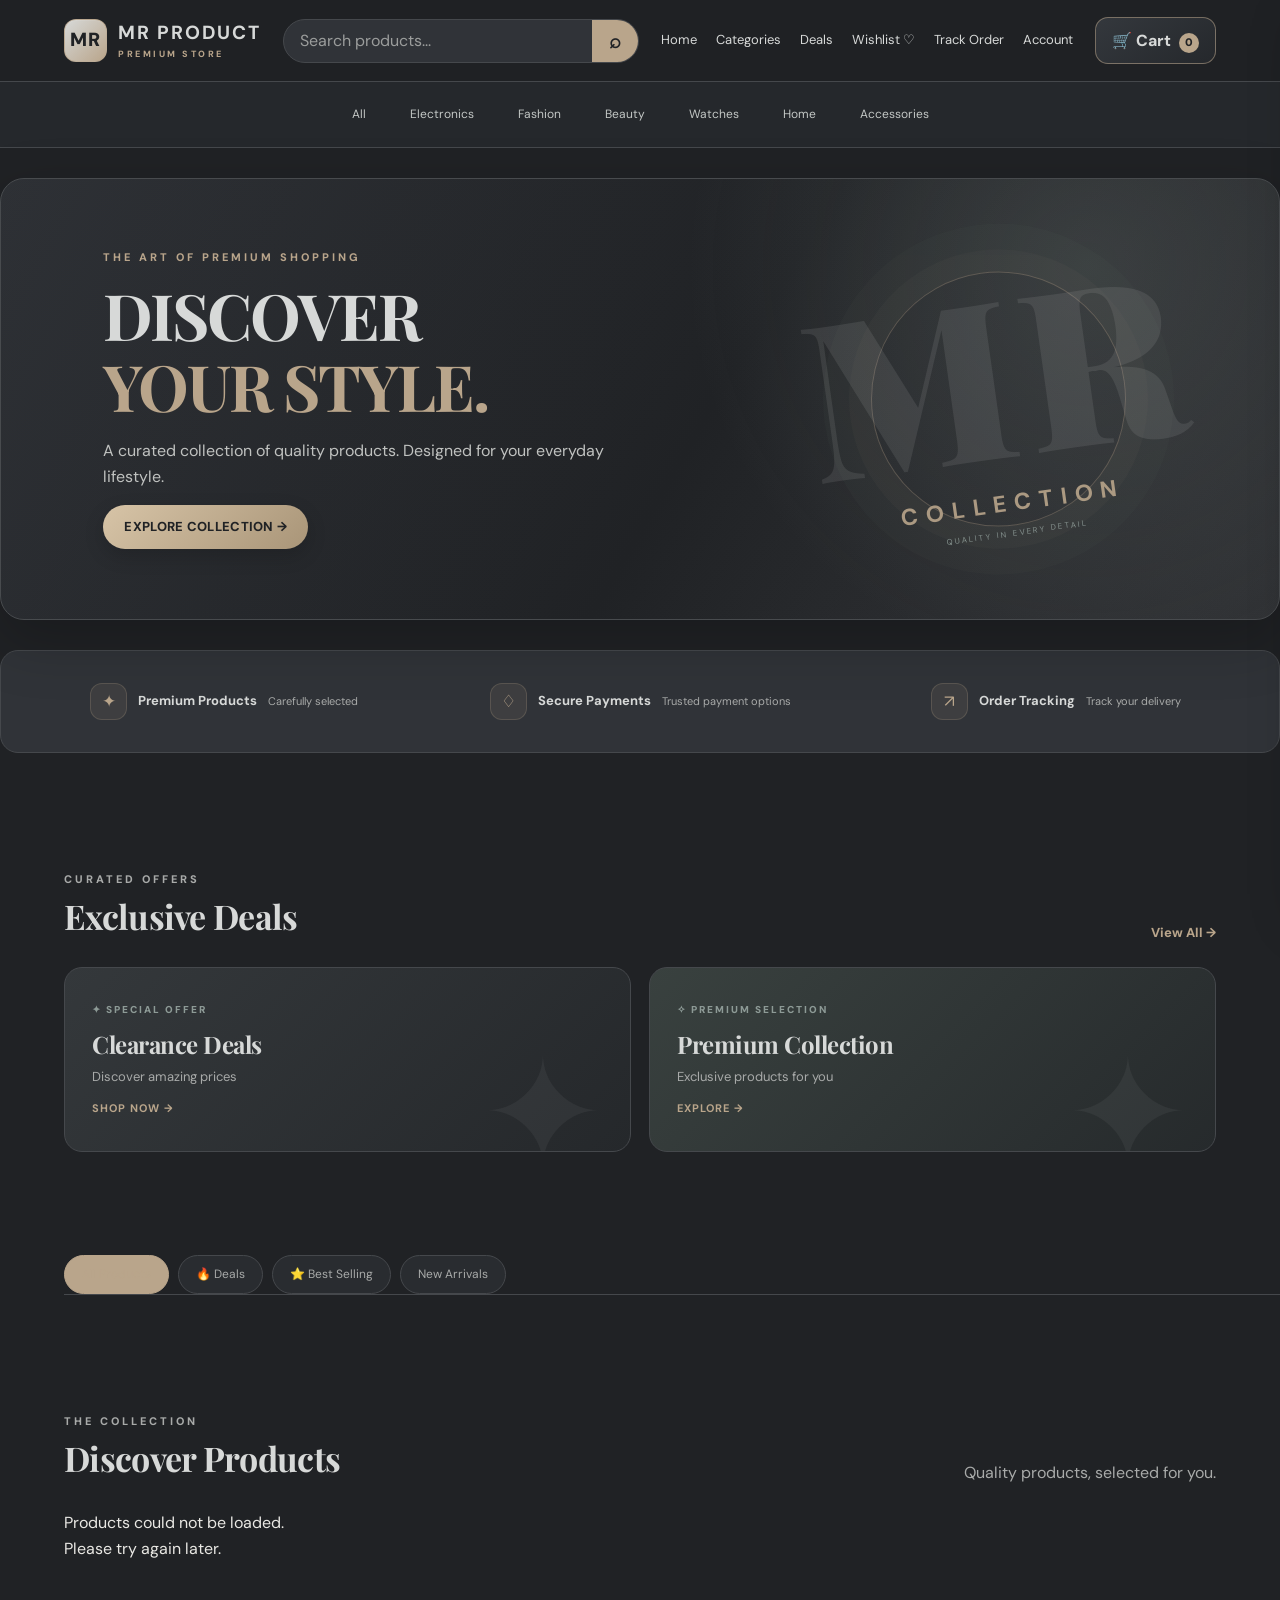
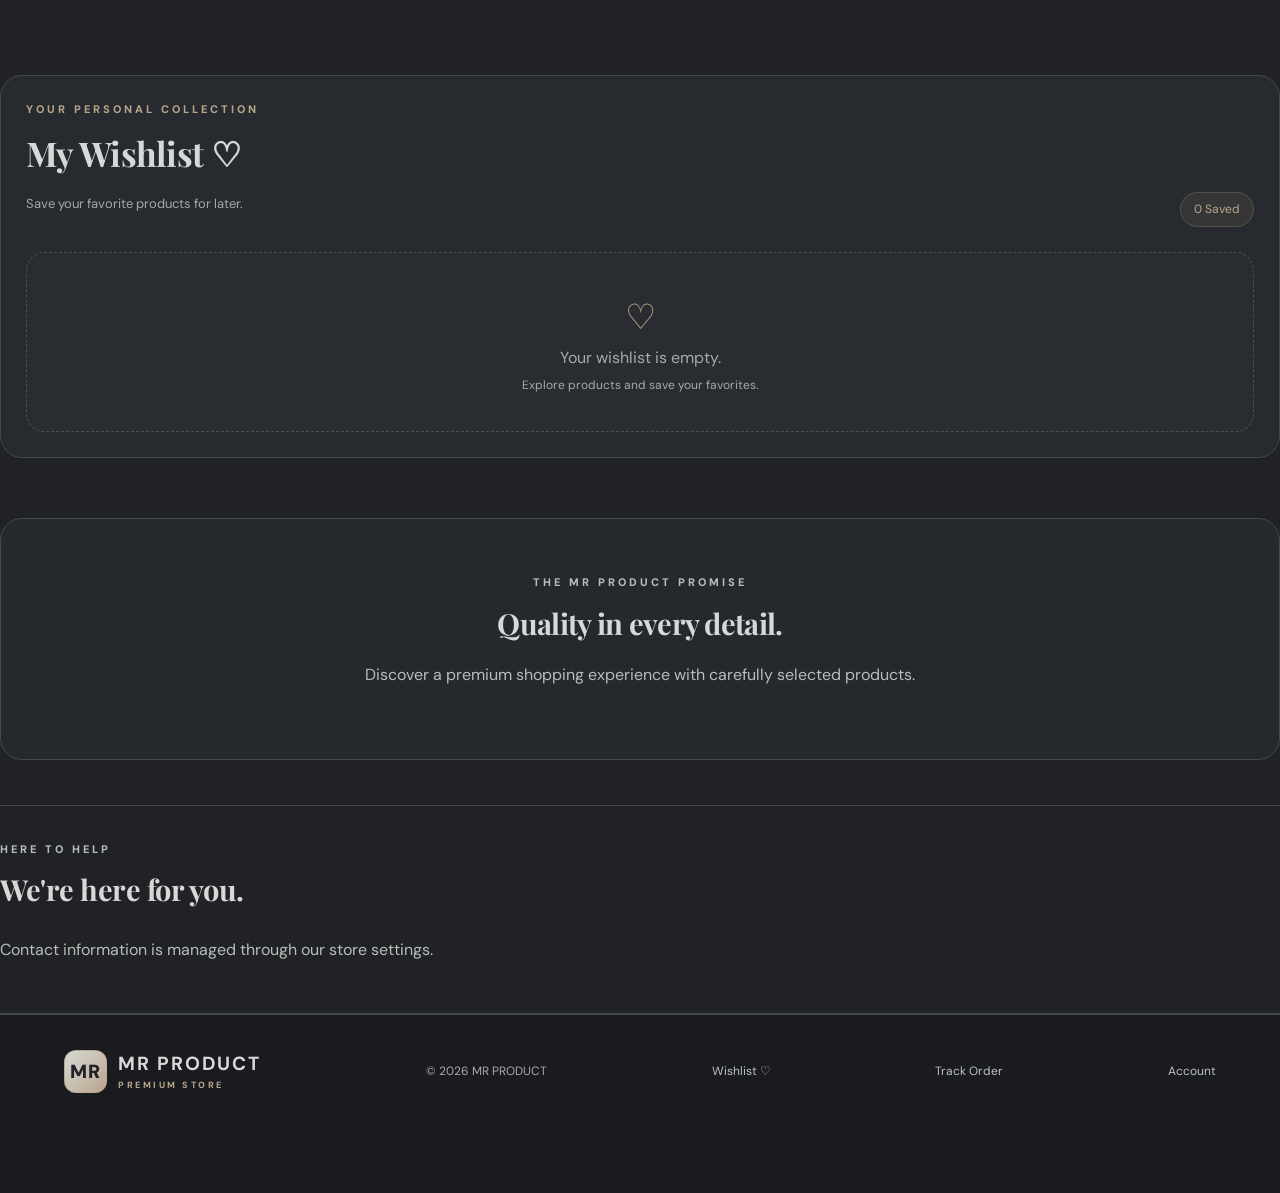
==== index.html @ ec43955d "Update HTML structure and content for index.html" ====
<!DOCTYPE html>
<html lang="en">

<head>
  <meta charset="UTF-8">
  <meta name="viewport" content="width=device-width, initial-scale=1">

  <meta name="theme-color" content="#202225">
  <meta name="description" content="MR PRODUCT — Discover premium fashion, beauty, electronics, watches and lifestyle products.">

  <title>MR PRODUCT — Premium Shopping</title>

  <link rel="preconnect" href="https://fonts.googleapis.com">
  <link rel="preconnect" href="https://fonts.gstatic.com" crossorigin>

  <link href="https://fonts.googleapis.com/css2?family=DM+Sans:wght@400;500;600;700;800&family=Playfair+Display:wght@500;600;700&display=swap" rel="stylesheet">

  <link rel="stylesheet" href="styles.css">

  <style>
    :root {
      --bg: #202225;
      --panel: #303338;
      --panel-2: #272a2e;
      --gold: #b9a58b;
      --primary-color: #b9a58b;
      --cream: #e9e8e4;
      --muted: #a8aaa9;
      --line: #45484c;

      --graphite-silver: #d7d9d8;
      --smoky-sage: #8d9a96;
      --luxury-radius: 18px;
    }

    body {
      background: var(--bg);
      color: var(--cream);
      font-family: "DM Sans", sans-serif;
    }

    h1, h2, h3 {
      letter-spacing: -0.5px;
    }

    .topbar {
      background: rgba(32, 34, 37, 0.96);
      border-bottom: 1px solid var(--line);
      backdrop-filter: blur(16px);
    }

    .brand-mark {
      background: linear-gradient(135deg, #d7d9d8, #b9a58b);
      color: #202225;
      border-radius: 12px;
      font-weight: 900;
    }

    .brand b {
      color: var(--graphite-silver);
      letter-spacing: 2px;
    }

    .brand small {
      color: var(--gold);
      letter-spacing: 2.5px;
    }

    .header-search {
      border: 1px solid var(--line);
      background: var(--panel);
      border-radius: 30px;
      overflow: hidden;
    }

    .header-search input {
      color: var(--cream);
    }

    .header-search input::placeholder {
      color: #9b9d9c;
    }

    .header-search button {
      color: var(--bg);
      background: var(--gold);
    }

    .desktop-nav a {
      color: #d7d9d8;
      transition: color .25s ease;
    }

    .desktop-nav a:hover {
      color: var(--gold);
    }

    .cart-pill {
      background: var(--gold);
      color: #202225;
      border-radius: 30px;
      font-weight: 800;
    }

    .category-menu {
      background: #272a2e;
      border-bottom: 1px solid var(--line);
      padding-top: 14px;
      padding-bottom: 14px;
    }

    .category-item {
      border: 1px solid transparent;
      border-radius: 30px;
      color: #d7d9d8;
      transition: .25s ease;
    }

    .category-item:hover,
    .category-item.active {
      background: var(--gold);
      color: #202225;
      border-color: var(--gold);
    }

    .sale-banner {
      position: relative;
      overflow: hidden;
      background:
        radial-gradient(circle at 85% 20%, rgba(141,154,150,.22), transparent 35%),
        linear-gradient(120deg, #303338 0%, #202225 55%, #36383b 100%);
      border: 1px solid #484b4e;
      border-radius: 24px;
      margin: 30px auto;
      min-height: 360px;
      box-shadow: 0 20px 60px rgba(0,0,0,.22);
    }

    .sale-content {
      position: relative;
      z-index: 2;
    }

    .eyebrow {
      color: var(--gold);
      letter-spacing: 3px;
      font-size: 11px;
      font-weight: 800;
    }

    .sale-content h1 {
      color: var(--graphite-silver);
      font-family: "Playfair Display", serif;
      font-size: clamp(36px, 5vw, 64px);
      line-height: 1.12;
    }

    .sale-content h1 em {
      color: var(--gold);
      font-style: normal;
    }

    .sale-content > p:not(.eyebrow) {
      color: #c0c2c0;
    }

    .sale-decoration {
      opacity: .9;
    }

    .sale-decoration span {
      color: rgba(215,217,216,.12);
      font-family: "Playfair Display", serif;
      font-size: clamp(100px, 18vw, 220px);
    }

    .sale-decoration strong {
      color: var(--gold);
    }

    .gold-button {
      background: linear-gradient(135deg, #d7c4a7, #a99578);
      color: #202225;
      border: none;
      border-radius: 30px;
      font-weight: 800;
      transition: transform .25s ease, box-shadow .25s ease;
    }

    .gold-button:hover {
      transform: translateY(-3px);
      box-shadow: 0 10px 25px rgba(185,165,139,.22);
    }

    .store-benefits {
      background: var(--panel);
      border: 1px solid var(--line);
      border-radius: var(--luxury-radius);
      padding: 22px;
    }

    .store-benefits > div {
      color: var(--cream);
    }

    .store-benefits span {
      color: var(--gold);
    }

    .store-benefits small {
      color: var(--muted);
    }

    .deals-section,
    .shop-section,
    .wishlist-section {
      margin-top: 55px;
    }

    .section-heading h2,
    .wishlist-heading h2 {
      color: var(--graphite-silver);
      font-family: "Playfair Display", serif;
      font-size: clamp(25px, 3vw, 34px);
    }

    .muted {
      color: var(--muted);
    }

    .deal-card {
      border: 1px solid var(--line);
      border-radius: var(--luxury-radius);
      overflow: hidden;
      transition: transform .3s ease, border-color .3s ease;
    }

    .deal-card:hover {
      transform: translateY(-5px);
      border-color: var(--gold);
    }

    .clearance-deal {
      background: linear-gradient(135deg, #34383b, #25282b);
    }

    .premium-deal {
      background: linear-gradient(135deg, #39413f, #262a2c);
    }

    .deal-card h3 {
      color: var(--graphite-silver);
      font-family: "Playfair Display", serif;
    }

    .deal-card strong {
      color: var(--gold);
    }

    .product-tabs {
      border-bottom: 1px solid var(--line);
      margin-top: 45px;
    }

    .product-tab {
      color: var(--muted);
    }

    .product-tab.active,
    .product-tab:hover {
      color: var(--gold);
      border-color: var(--gold);
    }

    .product-grid {
      gap: 22px;
    }

    .product-card {
      background: var(--panel);
      border: 1px solid var(--line);
      border-radius: 17px;
      overflow: hidden;
      transition: transform .3s ease, border-color .3s ease, box-shadow .3s ease;
    }

    .product-card:hover {
      transform: translateY(-6px);
      border-color: var(--gold);
      box-shadow: 0 15px 35px rgba(0,0,0,.2);
    }

    .product-card img {
      transition: transform .45s ease;
    }

    .product-card:hover img {
      transform: scale(1.045);
    }

    .product-card h3,
    .product-card .product-name {
      color: var(--graphite-silver);
    }

    .wishlist-section {
      background: #272a2e;
      border: 1px solid var(--line);
      border-radius: 22px;
      padding: 25px;
    }

    .wishlist-count {
      color: var(--gold);
    }

    .wishlist-empty {
      color: var(--muted);
    }

    .wishlist-empty span {
      color: var(--gold);
    }

    .promise {
      background: linear-gradient(135deg, #303338, #25282b);
      border: 1px solid var(--line);
      border-radius: 22px;
      padding: 55px 25px;
      margin-top: 60px;
      text-align: center;
    }

    .promise h2 {
      font-family: "Playfair Display", serif;
      color: var(--graphite-silver);
      font-size: clamp(30px, 4vw, 44px);
    }

    .promise > p:last-child {
      color: var(--muted);
    }

    .contact {
      border-top: 1px solid var(--line);
      border-bottom: 1px solid var(--line);
      padding: 35px 0;
      margin-top: 45px;
    }

    .contact h2 {
      color: var(--graphite-silver);
      font-family: "Playfair Display", serif;
    }

    footer {
      background: #191b1e;
      border-top: 1px solid var(--line);
      color: var(--muted);
      padding-bottom: 100px;
    }

    footer a {
      color: var(--graphite-silver);
    }

    .mobile-bottom-nav {
      background: rgba(32,34,37,.97);
      border-top: 1px solid var(--line);
      backdrop-filter: blur(15px);
    }

    .mobile-nav-item {
      color: var(--muted);
    }

    .mobile-nav-item.active,
    .mobile-nav-item:hover {
      color: var(--gold);
    }

    .overlay {
      background: rgba(0,0,0,.7);
      backdrop-filter: blur(4px);
    }

    .cart-drawer,
    .order-dialog {
      background: #25282b;
      color: var(--cream);
      border: 1px solid var(--line);
    }

    .drawer-head {
      border-bottom: 1px solid var(--line);
    }

    .icon-button {
      color: var(--graphite-silver);
      background: #383b3e;
    }

    .cart-items {
      color: var(--cream);
    }

    .total-row {
      border-color: var(--line);
    }

    .order-dialog input,
    .order-dialog select,
    .order-dialog textarea {
      background: #303338;
      color: var(--cream);
      border: 1px solid #505459;
      border-radius: 9px;
    }

    .order-dialog input:focus,
    .order-dialog select:focus,
    .order-dialog textarea:focus {
      outline: none;
      border-color: var(--gold);
    }

    .order-dialog label {
      color: var(--graphite-silver);
    }

    .payment-details,
    .coupon-section {
      background: #303338;
      border: 1px solid var(--line);
      border-radius: 12px;
      padding: 14px;
    }

    .form-message {
      color: var(--gold);
    }

    @media (max-width: 700px) {
      .sale-banner {
        min-height: 310px;
        margin: 18px 12px;
        border-radius: 18px;
      }

      .sale-content h1 {
        font-size: 37px;
      }

      .store-benefits {
        margin: 15px 12px;
        padding: 15px 10px;
      }

      .deals-section,
      .shop-section {
        margin-left: 12px;
        margin-right: 12px;
      }

      .wishlist-section {
        margin: 35px 12px;
        padding: 17px;
      }

      .promise {
        margin: 35px 12px;
        padding: 35px 18px;
      }

      .contact {
        margin: 0 12px;
      }
    }

    @media (prefers-reduced-motion: reduce) {
      *,
      *::before,
      *::after {
        scroll-behavior: auto !important;
        animation-duration: .01ms !important;
        transition-duration: .01ms !important;
      }
    }
  </style>

</head>

<body>

<header class="topbar">

  <a class="brand" href="index.html" aria-label="MR PRODUCT Home">
    <span class="brand-mark">MR</span>
    <span>
      <b>MR PRODUCT</b>
      <small>PREMIUM STORE</small>
    </span>
  </a>

  <div class="header-search">
    <input
      type="search"
      id="product-search"
      placeholder="Search products..."
      aria-label="Search products"
    >

    <button
      type="button"
      id="search-button"
      aria-label="Search"
    >⌕</button>
  </div>

  <nav class="desktop-nav" aria-label="Main navigation">
    <a href="#shop">Home</a>
    <a href="#categories">Categories</a>
    <a href="#deals">Deals</a>
    <a href="#wishlist">Wishlist ♡</a>
    <a href="track-order.html">Track Order</a>
    <a href="account.html">Account</a>
  </nav>

  <button class="cart-pill" id="cart-open" type="button">
    🛒 Cart <span id="cart-count">0</span>
  </button>

</header>


<main>

  <!-- CATEGORY NAVIGATION -->

  <section class="category-menu" id="categories">

    <a href="#shop" class="category-item active">All</a>
    <a href="#shop" class="category-item">Electronics</a>
    <a href="#shop" class="category-item">Fashion</a>
    <a href="#shop" class="category-item">Beauty</a>
    <a href="#shop" class="category-item">Watches</a>
    <a href="#shop" class="category-item">Home</a>
    <a href="#shop" class="category-item">Accessories</a>

  </section>


  <!-- PREMIUM HERO -->

  <section class="sale-banner">

    <div class="sale-content">

      <p class="eyebrow">THE ART OF PREMIUM SHOPPING</p>

      <h1>
        DISCOVER
        <br>
        <em>YOUR STYLE.</em>
      </h1>

      <p>
        A curated collection of quality products.
        Designed for your everyday lifestyle.
      </p>

      <a href="#shop" class="button gold-button">
        EXPLORE COLLECTION →
      </a>

    </div>

    <div class="sale-decoration">
      <span>MR</span>
      <strong>COLLECTION</strong>
      <small>QUALITY IN EVERY DETAIL</small>
    </div>

  </section>


  <!-- STORE BENEFITS -->

  <section class="store-benefits">

    <div>
      <span>✦</span>
      <strong>Premium Products</strong>
      <small>Carefully selected</small>
    </div>

    <div>
      <span>♢</span>
      <strong>Secure Payments</strong>
      <small>Trusted payment options</small>
    </div>

    <div>
      <span>↗</span>
      <strong>Order Tracking</strong>
      <small>Track your delivery</small>
    </div>

  </section>


  <!-- EXCLUSIVE DEALS -->

  <section class="deals-section" id="deals">

    <div class="section-heading">

      <div>
        <p class="eyebrow">CURATED OFFERS</p>
        <h2>Exclusive Deals</h2>
      </div>

      <a href="#shop" class="view-all">
        View All →
      </a>

    </div>

    <div class="deal-banners">

      <a href="#shop" class="deal-card clearance-deal">

        <span>✦ SPECIAL OFFER</span>

        <h3>Clearance Deals</h3>

        <p>Discover amazing prices</p>

        <strong>SHOP NOW →</strong>

      </a>


      <a href="#shop" class="deal-card premium-deal">

        <span>✧ PREMIUM SELECTION</span>

        <h3>Premium Collection</h3>

        <p>Exclusive products for you</p>

        <strong>EXPLORE →</strong>

      </a>

    </div>

  </section>


  <!-- PRODUCT COLLECTION TABS -->

  <section class="product-tabs" aria-label="Product collections">

    <a href="#shop" class="product-tab active">
      All Products
    </a>

    <a href="#shop" class="product-tab">
      🔥 Deals
    </a>

    <a href="#shop" class="product-tab">
      ⭐ Best Selling
    </a>

    <a href="#shop" class="product-tab">
      New Arrivals
    </a>

  </section>


  <!-- PRODUCT STORE -->

  <section class="shop-section" id="shop">

    <div class="section-heading">

      <div>
        <p class="eyebrow">THE COLLECTION</p>
        <h2>Discover Products</h2>
      </div>

      <p class="muted">
        Quality products, selected for you.
      </p>

    </div>

    <div
      class="product-grid"
      id="product-grid"
      aria-live="polite"
    ></div>

  </section>


  <!-- WISHLIST -->

  <section class="wishlist-section" id="wishlist">

    <div class="wishlist-heading">

      <div>
        <p class="eyebrow">YOUR PERSONAL COLLECTION</p>

        <h2>My Wishlist ♡</h2>

        <p class="muted small">
          Save your favorite products for later.
        </p>
      </div>

      <span class="wishlist-count" id="wishlist-count">
        0 Saved
      </span>

    </div>

    <div class="product-grid" id="wishlist-grid">

      <div class="wishlist-empty">

        <span>♡</span>

        Your wishlist is empty.

        <p>
          Explore products and save your favorites.
        </p>

      </div>

    </div>

  </section>


  <!-- BRAND PROMISE -->

  <section class="promise" id="about">

    <p class="eyebrow">
      THE MR PRODUCT PROMISE
    </p>

    <h2>
      Quality in every detail.
    </h2>

    <p>
      Discover a premium shopping experience
      with carefully selected products.
    </p>

  </section>


  <!-- CONTACT -->

  <section class="contact" id="contact">

    <div>

      <p class="eyebrow">HERE TO HELP</p>

      <h2>
        We're here for you.
      </h2>

    </div>

    <p>
      Contact information is managed through our store settings.
    </p>

  </section>

</main>


<!-- FOOTER -->

<footer>

  <a class="brand" href="index.html">

    <span class="brand-mark">MR</span>

    <span>
      <b>MR PRODUCT</b>
      <small>PREMIUM STORE</small>
    </span>

  </a>

  <span>
    © <span id="year"></span> MR PRODUCT
  </span>

  <a href="#wishlist">Wishlist ♡</a>

  <a href="track-order.html">Track Order</a>

  <a href="account.html">Account</a>

</footer>


<!-- MOBILE NAVIGATION -->

<nav class="mobile-bottom-nav" aria-label="Mobile navigation">

  <a href="#" class="mobile-nav-item active">

    <span>⌂</span>

    Home

  </a>


  <a href="#categories" class="mobile-nav-item">

    <span>☷</span>

    Categories

  </a>


  <a href="account.html" class="mobile-nav-item">

    <span>♙</span>

    Account

  </a>


  <button
    type="button"
    class="mobile-nav-item"
    id="mobile-cart-open"
  >

    <span>🛒</span>

    Cart

    <b id="mobile-cart-count">0</b>

  </button>

</nav>


<!-- CART OVERLAY -->

<div class="overlay" id="overlay" hidden></div>


<!-- CART DRAWER -->

<aside
  class="cart-drawer"
  id="cart-drawer"
  aria-label="Shopping cart"
  aria-hidden="true"
>

  <div class="drawer-head">

    <h2>Your cart</h2>

    <button
      class="icon-button"
      id="cart-close"
      type="button"
      aria-label="Close cart"
    >×</button>

  </div>


  <div id="cart-items" class="cart-items"></div>


  <div class="cart-bottom">

    <div class="total-row">

      <span>Subtotal</span>

      <b id="cart-total">৳0</b>

    </div>

    <button
      class="button gold-button full"
      id="checkout-open"
      type="button"
    >
      Continue to order
    </button>

  </div>

</aside>


<!-- ORDER CHECKOUT -->

<dialog id="order-dialog" class="order-dialog">

  <form id="order-form">

    <div class="drawer-head">

      <div>

        <p class="eyebrow">SECURE CHECKOUT</p>

        <h2>Delivery details</h2>

      </div>

      <button
        class="icon-button"
        type="button"
        id="order-close"
        aria-label="Close order form"
      >×</button>

    </div>


    <p class="muted small">
      Your order total is calculated using current database prices.
      Payment is subject to manual verification.
    </p>


    <label>

      Full name

      <input
        name="name"
        type="text"
        required
        autocomplete="name"
      >

    </label>


    <label>

      Mobile number

      <input
        name="phone"
        type="tel"
        required
        inputmode="tel"
        autocomplete="tel"
      >

    </label>


    <label>

      WhatsApp number (optional)

      <input
        name="whatsapp"
        type="tel"
        inputmode="tel"
      >

    </label>


    <label>

      District

      <input
        name="district"
        type="text"
        required
        autocomplete="address-level1"
      >

    </label>


    <label>

      Area / Thana

      <input
        name="area"
        type="text"
        required
      >

    </label>


    <label>

      Full delivery address

      <textarea
        name="address"
        rows="3"
        required
        autocomplete="street-address"
      ></textarea>

    </label>


    <label>

      Payment method

      <select name="payment" required>

        <option value="">
          Choose payment method
        </option>

        <option value="bkash">
          bKash
        </option>

        <option value="nagad">
          Nagad
        </option>

        <option value="bank">
          Bank transfer
        </option>

      </select>

    </label>


    <div
      id="payment-details"
      class="payment-details"
      hidden
      aria-live="polite"
    >

      <h3>Payment Information</h3>

      <p id="payment-info-text"></p>

    </div>


    <!-- COUPON -->

    <div class="coupon-section">

      <h3>Have a Coupon?</h3>

      <div style="display:flex;gap:8px;flex-wrap:wrap;">

        <input
          type="text"
          id="coupon-code"
          placeholder="Enter coupon code"
          autocomplete="off"
          style="flex:1;min-width:0;"
        >

        <button
          type="button"
          id="apply-coupon"
          class="button gold-button"
        >
          Apply
        </button>

      </div>

      <p
        id="coupon-message"
        class="form-message"
        role="status"
        aria-live="polite"
      ></p>

    </div>


    <!-- REPEAT CUSTOMER DISCOUNT -->

    <div
      class="repeat-discount-box"
      style="margin:15px 0;padding:14px;border:1px solid var(--gold);border-radius:12px;background:rgba(185,165,139,.07);"
    >

      <h3 style="margin:0 0 8px;">
        🎁 Repeat Customer Reward
      </h3>

      <p
        id="repeat-discount-message"
        class="muted small"
        role="status"
        aria-live="polite"
      >
        Enter your delivery details to check your reward.
      </p>


      <div class="total-row">

        <span>Previous Delivered Orders</span>

        <b id="repeat-order-count">0</b>

      </div>


      <div class="total-row">

        <span>
          Repeat Discount (
          <span id="repeat-discount-percent">0</span>%
          )
        </span>

        <b id="dialog-repeat-discount">৳0</b>

      </div>

    </div>


    <label>

      Order note (optional)

      <textarea
        name="note"
        rows="2"
      ></textarea>

    </label>


    <!-- ORDER TOTALS -->

    <div class="total-row">

      <span>Subtotal</span>

      <b id="dialog-total">৳0</b>

    </div>


    <div class="total-row">

      <span>Coupon Discount</span>

      <b id="dialog-discount">৳0</b>

    </div>


    <div class="total-row">

      <strong>Total Discount</strong>

      <strong id="dialog-total-discount">৳0</strong>

    </div>


    <div class="total-row">

      <strong>Final Total</strong>

      <strong id="dialog-grand-total">৳0</strong>

    </div>


    <button
      class="button gold-button full"
      type="submit"
    >
      Place order
    </button>


    <p
      id="form-message"
      class="form-message"
      role="status"
      aria-live="polite"
    ></p>

  </form>

</dialog>


<!-- KEEP EXISTING JAVASCRIPT -->

<script src="config.js"></script>
<script src="app.js"></script>

</body>
</html>
---- styles.css ----
/* =========================================================
   MR PRODUCT — GRAPHITE LUXE
   Storefront Theme | Mobile | Tablet | Desktop
   Palette:
   Charcoal Grey: #202225
   Graphite:      #303338
   Soft Silver:   #D7D9D8
   Muted Bronze:  #B9A58B
   Smoky Sage:    #8D9A96
========================================================= */

:root {
  --bg: #202225;
  --panel: #292c30;
  --panel-2: #303338;
  --gold: #B9A58B;
  --primary-color: #B9A58B;
  --cream: #E8E9E7;
  --muted: #A7AAA8;
  --line: rgba(215,217,216,.13);
  --danger: #E47777;
  --success: #8D9A96;
  --silver: #D7D9D8;
  --sage: #8D9A96;
  --bronze: #B9A58B;
  --shadow: 0 18px 48px rgba(0,0,0,.28);
  --radius: 18px;
}

* {
  box-sizing: border-box;
}

html {
  scroll-behavior: smooth;
  scroll-padding-top: 110px;
}

body {
  margin: 0;
  width: 100%;
  min-height: 100vh;
  overflow-x: hidden;
  background:
    radial-gradient(
      ellipse at 50% -20%,
      rgba(141,154,150,.10),
      transparent 45%
    ),
    var(--bg);
  color: var(--cream);
  font-family: Inter, -apple-system, BlinkMacSystemFont,
    "Segoe UI", Arial, sans-serif;
  line-height: 1.6;
  -webkit-font-smoothing: antialiased;
}

button,
input,
select,
textarea {
  font: inherit;
}

button {
  cursor: pointer;
}

a {
  color: inherit;
  text-decoration: none;
}

img {
  max-width: 100%;
}

[hidden] {
  display: none !important;
}

main {
  width: 100%;
}

section {
  width: 100%;
  padding: 58px max(5%, calc((100% - 1380px) / 2));
}

.muted,
.small {
  color: var(--muted);
}

.small {
  font-size: 13px;
}

.eyebrow {
  margin: 0 0 8px;
  color: var(--sage);
  font-size: 11px;
  font-weight: 800;
  letter-spacing: 2.7px;
  text-transform: uppercase;
}

/* =========================================
   HEADER
========================================= */

.topbar {
  position: sticky;
  top: 0;
  z-index: 100;
  width: 100%;
  min-height: 82px;
  padding: 13px max(5%, calc((100% - 1380px) / 2));
  display: flex;
  align-items: center;
  justify-content: space-between;
  gap: 22px;
  background: rgba(32,34,37,.91);
  border-bottom: 1px solid var(--line);
  backdrop-filter: blur(18px);
  -webkit-backdrop-filter: blur(18px);
}

.brand {
  display: inline-flex;
  align-items: center;
  gap: 11px;
  flex-shrink: 0;
  color: var(--cream);
  font-size: 19px;
  font-weight: 800;
  letter-spacing: 1.1px;
}

.brand > span:last-child {
  display: grid;
  line-height: 1.25;
}

.brand b {
  color: var(--silver);
}

.brand small {
  margin-top: 4px;
  color: var(--sage);
  font-size: 9px;
  font-weight: 800;
  letter-spacing: 2.5px;
}

.brand-mark {
  width: 43px;
  height: 43px;
  display: flex;
  align-items: center;
  justify-content: center;
  overflow: hidden;
  border: 1px solid rgba(185,165,139,.75);
  border-radius: 14px;
  color: var(--bronze);
  background: linear-gradient(145deg, #383c40, #222529);
  box-shadow: inset 0 1px 0 rgba(255,255,255,.08);
  font-weight: 900;
}

.brand-mark img {
  width: 100%;
  height: 100%;
  object-fit: contain;
}

.header-search {
  display: flex;
  align-items: center;
  flex: 1;
  max-width: 420px;
  height: 44px;
  overflow: hidden;
  background: #292c30;
  border: 1px solid rgba(215,217,216,.16);
  border-radius: 14px;
  transition: border-color .2s, box-shadow .2s;
}

.header-search:focus-within {
  border-color: var(--bronze);
  box-shadow: 0 0 0 3px rgba(185,165,139,.10);
}

.header-search input {
  min-width: 0;
  flex: 1;
  height: 100%;
  padding: 0 16px;
  color: var(--cream);
  background: transparent;
  border: 0;
  outline: 0;
}

.header-search input::placeholder {
  color: #858b89;
}

.header-search button {
  height: 100%;
  padding: 0 17px;
  color: #202225;
  background: var(--bronze);
  border: 0;
  font-size: 20px;
  font-weight: 800;
}

.desktop-nav {
  display: flex;
  align-items: center;
  gap: 19px;
}

.desktop-nav a {
  color: #C5C9C7;
  font-size: 13px;
  transition: color .2s;
}

.desktop-nav a:hover {
  color: var(--bronze);
}

#cart-open,
.cart-pill {
  padding: 10px 16px;
  color: var(--silver);
  white-space: nowrap;
  background: linear-gradient(145deg, #34383d, #25282c);
  border: 1px solid rgba(185,165,139,.55);
  border-radius: 13px;
  font-weight: 750;
  transition: transform .2s, border-color .2s;
}

#cart-open:hover {
  transform: translateY(-2px);
  border-color: var(--bronze);
}

#cart-count,
#mobile-cart-count {
  display: inline-flex;
  min-width: 20px;
  height: 20px;
  padding: 0 5px;
  margin-left: 4px;
  align-items: center;
  justify-content: center;
  border-radius: 20px;
  color: #202225;
  background: var(--bronze);
  font-size: 11px;
  font-weight: 900;
}

/* =========================================
   CATEGORY MENU
========================================= */

#categories,
.category-menu {
  display: flex;
  justify-content: center;
  align-items: center;
  gap: 10px;
  padding: 14px 5%;
  overflow-x: auto;
  background: #25282c;
  border-bottom: 1px solid var(--line);
  scrollbar-width: none;
}

#categories::-webkit-scrollbar {
  display: none;
}

#categories a,
#categories button,
.category-item {
  flex-shrink: 0;
  padding: 8px 16px;
  color: #C3C7C5;
  background: transparent;
  border: 1px solid transparent;
  border-radius: 30px;
  font-size: 12px;
  transition: .2s ease;
}

#categories a:hover,
#categories button:hover,
.category-item:hover,
.category-item.active {
  color: var(--silver);
  background: rgba(141,154,150,.13);
  border-color: rgba(141,154,150,.38);
}

/* =========================================
   HERO BANNER
========================================= */

.sale-banner {
  position: relative;
  min-height: 420px;
  padding: 70px 8%;
  display: flex;
  align-items: center;
  overflow: hidden;
  isolation: isolate;
  background:
    radial-gradient(
      circle at 82% 48%,
      rgba(141,154,150,.22),
      transparent 27%
    ),
    radial-gradient(
      circle at 72% 70%,
      rgba(185,165,139,.12),
      transparent 35%
    ),
    linear-gradient(
      115deg,
      #303338 0%,
      #25282c 48%,
      #202225 100%
    );
  border-bottom: 1px solid var(--line);
}

.sale-banner::before {
  content: "";
  position: absolute;
  z-index: -1;
  inset: 0;
  background: linear-gradient(
    90deg,
    rgba(32,34,37,.15),
    rgba(32,34,37,.02) 65%,
    rgba(32,34,37,.25)
  );
}

.sale-content {
  position: relative;
  z-index: 2;
  max-width: 660px;
}

.sale-content h1 {
  margin: 12px 0 15px;
  color: #F0F1EF;
  font-size: clamp(38px, 5.3vw, 68px);
  line-height: 1.08;
  letter-spacing: -2px;
}

.sale-content h1 em {
  color: var(--bronze);
  font-style: normal;
}

.sale-content > p:not(.eyebrow) {
  max-width: 520px;
  color: #C2C7C4;
  font-size: 16px;
}

.sale-decoration {
  position: absolute;
  right: 12%;
  top: 50%;
  width: 255px;
  height: 255px;
  transform: translateY(-50%) rotate(-8deg);
  display: flex;
  flex-direction: column;
  align-items: center;
  justify-content: center;
  border: 1px solid rgba(185,165,139,.36);
  border-radius: 50%;
  box-shadow:
    0 0 0 22px rgba(185,165,139,.035),
    0 0 0 48px rgba(141,154,150,.035);
  color: var(--bronze);
}

.sale-decoration span {
  font-size: 54px;
  font-weight: 900;
  letter-spacing: 7px;
  line-height: 1;
}

.sale-decoration strong {
  margin-top: 8px;
  color: var(--silver);
  font-size: 23px;
  letter-spacing: 8px;
}

.sale-decoration small {
  margin-top: 5px;
  color: var(--sage);
  font-size: 8px;
  letter-spacing: 2px;
}

/* =========================================
   BUTTONS
========================================= */

.button,
.gold-button {
  display: inline-flex;
  align-items: center;
  justify-content: center;
  gap: 8px;
  min-height: 44px;
  padding: 11px 21px;
  color: #202225;
  background: linear-gradient(135deg, #C8B69D, #A99579);
  border: 1px solid rgba(215,217,216,.18);
  border-radius: 12px;
  font-size: 13px;
  font-weight: 850;
  letter-spacing: .3px;
  box-shadow: 0 7px 20px rgba(0,0,0,.16);
  transition: transform .2s, filter .2s, box-shadow .2s;
}

.button:hover,
.gold-button:hover {
  transform: translateY(-2px);
  filter: brightness(1.08);
  box-shadow: 0 11px 25px rgba(0,0,0,.22);
}

.button:active,
.gold-button:active {
  transform: scale(.97);
}

.button.full,
.full {
  width: 100%;
}

/* =========================================
   STORE BENEFITS
========================================= */

.store-benefits {
  display: grid;
  grid-template-columns: repeat(3, 1fr);
  gap: 14px;
  padding: 24px 5%;
  background: #25282c;
  border-bottom: 1px solid var(--line);
}

.store-benefits > div,
.benefit-item {
  min-width: 0;
  display: flex;
  align-items: center;
  justify-content: center;
  gap: 11px;
  padding: 10px;
  text-align: left;
}

.store-benefits > div > span,
.benefit-item > span {
  width: 37px;
  height: 37px;
  display: grid;
  flex: 0 0 37px;
  place-items: center;
  color: var(--bronze);
  background: rgba(185,165,139,.10);
  border: 1px solid rgba(185,165,139,.22);
  border-radius: 12px;
  font-size: 17px;
}

.store-benefits strong {
  display: block;
  color: var(--silver);
  font-size: 13px;
}

.store-benefits small {
  display: block;
  color: var(--muted);
  font-size: 11px;
}

/* =========================================
   SECTION HEADINGS
========================================= */

.section-heading,
.wishlist-heading {
  margin-bottom: 24px;
  display: flex;
  align-items: end;
  justify-content: space-between;
  gap: 15px;
  flex-wrap: wrap;
}

.section-heading h2,
section > h2,
.wishlist-heading h2 {
  margin: 0;
  color: var(--silver);
  font-size: clamp(24px, 3vw, 34px);
  letter-spacing: -.7px;
}

.section-heading p {
  margin: 5px 0 0;
  color: var(--muted);
}

.view-all {
  color: var(--bronze);
  font-size: 13px;
  font-weight: 750;
}

/* =========================================
   DEALS
========================================= */

.deal-banners {
  display: grid;
  grid-template-columns: repeat(2, 1fr);
  gap: 18px;
  margin-top: 22px;
}

.deal-card {
  position: relative;
  min-height: 185px;
  padding: 27px;
  display: flex;
  flex-direction: column;
  align-items: flex-start;
  justify-content: center;
  overflow: hidden;
  border: 1px solid rgba(215,217,216,.13);
  border-radius: var(--radius);
  background:
    radial-gradient(
      circle at 92% 20%,
      rgba(141,154,150,.20),
      transparent 42%
    ),
    linear-gradient(135deg, #34383d, #272a2e);
  transition: transform .25s, border-color .25s;
}

.deal-card::after {
  content: "✦";
  position: absolute;
  right: 24px;
  bottom: -38px;
  color: rgba(215,217,216,.06);
  font-size: 150px;
  line-height: 1;
}

.deal-card:hover {
  transform: translateY(-4px);
  border-color: rgba(185,165,139,.6);
}

.deal-card span {
  color: var(--sage);
  font-size: 10px;
  font-weight: 850;
  letter-spacing: 2px;
}

.deal-card h3 {
  margin: 7px 0 3px;
  color: var(--silver);
  font-size: 24px;
}

.deal-card p {
  margin: 0 0 12px;
  color: var(--muted);
  font-size: 13px;
}

.deal-card strong {
  color: var(--bronze);
  font-size: 11px;
  letter-spacing: 1px;
}

/* =========================================
   PRODUCT TABS
========================================= */

.product-tabs {
  display: flex;
  align-items: center;
  gap: 9px;
  margin: 12px 5% 0;
  padding: 0;
  overflow-x: auto;
  scrollbar-width: none;
}

.product-tabs::-webkit-scrollbar {
  display: none;
}

.product-tab {
  flex-shrink: 0;
  padding: 9px 17px;
  color: #C1C5C3;
  background: #292c30;
  border: 1px solid var(--line);
  border-radius: 30px;
  font-size: 12px;
}

.product-tab.active,
.product-tab:hover {
  color: #202225;
  background: var(--bronze);
  border-color: var(--bronze);
}

/* =========================================
   PRODUCT GRID
========================================= */

.product-grid,
.wishlist-grid {
  display: grid;
  grid-template-columns: repeat(4, minmax(0, 1fr));
  gap: 20px;
  margin-top: 25px;
}

.product-card {
  position: relative;
  min-width: 0;
  padding-bottom: 15px;
  overflow: hidden;
  background: linear-gradient(160deg, #303338, #272a2e);
  border: 1px solid rgba(215,217,216,.11);
  border-radius: var(--radius);
  box-shadow: 0 7px 22px rgba(0,0,0,.10);
  transition:
    transform .25s ease,
    border-color .25s,
    box-shadow .25s;
  animation: card-arrive .45s both;
}

.product-card:hover {
  transform: translateY(-6px);
  border-color: rgba(185,165,139,.52);
  box-shadow: var(--shadow);
}

@keyframes card-arrive {
  from {
    opacity: 0;
    transform: translateY(10px);
  }

  to {
    opacity: 1;
    transform: translateY(0);
  }
}

.product-image {
  position: relative;
  width: 100%;
  aspect-ratio: 1 / 1;
  display: grid;
  place-items: center;
  overflow: hidden;
  color: var(--bronze);
  background: linear-gradient(145deg, #3A3E43, #25282c);
  font-size: 35px;
  font-weight: 900;
}

.product-image img {
  display: block;
  width: 100%;
  height: 100%;
  object-fit: cover;
  transition: transform .55s cubic-bezier(.2,.7,.2,1);
}

.product-card:hover .product-image img {
  transform: scale(1.055);
}

.wishlist-toggle {
  position: absolute;
  z-index: 3;
  top: 12px;
  right: 12px;
  width: 37px;
  height: 37px;
  display: flex;
  align-items: center;
  justify-content: center;
  color: var(--silver);
  background: rgba(32,34,37,.82);
  border: 1px solid rgba(215,217,216,.2);
  border-radius: 50%;
  font-size: 19px;
  backdrop-filter: blur(8px);
  transition: transform .2s, color .2s;
}

.wishlist-toggle:hover {
  transform: scale(1.08);
}

.wishlist-toggle.active,
.wishlist-toggle:hover {
  color: #E58B91;
  border-color: #E58B91;
}

.product-card h3 {
  margin: 14px 14px 5px;
  color: var(--silver);
  font-size: 15px;
  line-height: 1.4;
  overflow-wrap: anywhere;
}

.product-card .muted {
  margin: 0 14px 8px;
  color: var(--muted);
  font-size: 12px;
}

.price {
  margin: 8px 14px 13px;
  color: var(--bronze);
  font-size: 18px;
  font-weight: 850;
}

.old-price {
  margin-left: 7px;
  color: #929794;
  font-size: 12px;
  font-weight: 400;
  text-decoration: line-through;
}

.product-card button[data-add] {
  width: calc(100% - 28px);
  min-height: 42px;
  margin: 0 14px;
  padding: 10px;
  color: #202225;
  background: linear-gradient(135deg, #C8B69D, #A99579);
  border: 0;
  border-radius: 10px;
  font-size: 12px;
  font-weight: 850;
  transition: transform .2s, filter .2s;
}

.product-card button[data-add]:hover {
  transform: translateY(-2px);
  filter: brightness(1.08);
}

.product-card button:disabled {
  opacity: .48;
  cursor: not-allowed;
}

.wishlist-actions {
  display: flex;
  gap: 8px;
  padding: 0 14px;
}

.wishlist-actions button {
  flex: 1;
  min-width: 0;
  padding: 10px 5px;
  color: #202225;
  background: var(--bronze);
  border: 0;
  border-radius: 8px;
  font-size: 11px;
  font-weight: 800;
}

.wishlist-actions .remove-wishlist {
  color: var(--silver);
  background: #45494e;
}

.wishlist-empty,
.empty-state {
  grid-column: 1 / -1;
  padding: 36px 16px;
  color: var(--muted);
  text-align: center;
  background: #292c30;
  border: 1px dashed rgba(215,217,216,.2);
  border-radius: var(--radius);
}

.wishlist-empty > span {
  display: block;
  color: var(--bronze);
  font-size: 35px;
}

.wishlist-empty p {
  margin: 5px 0 0;
  font-size: 12px;
}

.wishlist-count {
  padding: 7px 13px;
  color: var(--bronze);
  background: rgba(185,165,139,.10);
  border: 1px solid rgba(185,165,139,.22);
  border-radius: 30px;
  font-size: 12px;
}

/* =========================================
   WISHLIST / ABOUT / CONTACT
========================================= */

.wishlist-section {
  background: rgba(41,44,48,.48);
  border-top: 1px solid var(--line);
  border-bottom: 1px solid var(--line);
}

#about {
  background: #25282c;
  border-top: 1px solid var(--line);
  border-bottom: 1px solid var(--line);
}

#about h2,
#contact h2 {
  margin-top: 0;
  color: var(--silver);
  font-size: 29px;
}

#about p,
#contact p {
  color: #B8BDBA;
}

#contact {
  background: transparent;
}

#contact a {
  color: var(--bronze);
  overflow-wrap: anywhere;
}

#contact a:hover {
  text-decoration: underline;
}

/* =========================================
   FOOTER
========================================= */

footer {
  padding: 35px 5% 90px;
  display: flex;
  align-items: center;
  justify-content: space-between;
  flex-wrap: wrap;
  gap: 18px;
  color: var(--muted);
  background: #1B1D20;
  border-top: 1px solid var(--line);
  font-size: 12px;
}

footer .brand {
  margin: 0;
}

footer a:not(.brand) {
  color: #BFC3C1;
}

footer a:not(.brand):hover {
  color: var(--bronze);
}

/* =========================================
   MOBILE BOTTOM NAVIGATION
========================================= */

.mobile-bottom-nav {
  display: none;
  position: fixed;
  z-index: 150;
  right: 0;
  bottom: 0;
  left: 0;
  min-height: 66px;
  padding: 8px 12px calc(8px + env(safe-area-inset-bottom));
  justify-content: space-around;
  align-items: center;
  background: rgba(37,40,44,.96);
  border-top: 1px solid rgba(185,165,139,.22);
  box-shadow: 0 -8px 28px rgba(0,0,0,.20);
  backdrop-filter: blur(18px);
}

.mobile-bottom-nav a,
.mobile-bottom-nav button {
  position: relative;
  display: flex;
  flex-direction: column;
  align-items: center;
  gap: 1px;
  color: #AEB4B1;
  background: transparent;
  border: 0;
  font-size: 10px;
  transition: color .2s;
}

.mobile-bottom-nav a span,
.mobile-bottom-nav button span {
  font-size: 20px;
  line-height: 1.2;
}

.mobile-bottom-nav a.active,
.mobile-bottom-nav a:hover,
.mobile-bottom-nav button:hover {
  color: var(--bronze);
}

.mobile-bottom-nav b {
  position: absolute;
  top: -5px;
  right: -10px;
}

/* =========================================
   CART OVERLAY
========================================= */

#overlay {
  position: fixed;
  z-index: 190;
  inset: 0;
  background: rgba(8,10,11,.70);
  opacity: 0;
  visibility: hidden;
  transition: opacity .25s, visibility .25s;
}

#overlay.active {
  opacity: 1;
  visibility: visible;
}

/* =========================================
   CART DRAWER
========================================= */

#cart-drawer {
  position: fixed;
  z-index: 200;
  top: 0;
  right: 0;
  width: min(440px, 93vw);
  height: 100dvh;
  padding: 22px;
  display: flex;
  flex-direction: column;
  color: var(--cream);
  background: #292c30;
  border-left: 1px solid rgba(185,165,139,.25);
  box-shadow: var(--shadow);
  transform: translateX(105%);
  transition: transform .32s cubic-bezier(.2,.7,.2,1);
}

#cart-drawer.open {
  transform: translateX(0);
}

.drawer-head {
  display: flex;
  align-items: center;
  justify-content: space-between;
  gap: 12px;
  padding-bottom: 15px;
  border-bottom: 1px solid var(--line);
}

.drawer-head h2 {
  margin: 0;
  color: var(--silver);
}

.icon-button,
#cart-close {
  width: 38px;
  height: 38px;
  color: var(--silver);
  background: #41454A;
  border: 1px solid var(--line);
  border-radius: 50%;
  font-size: 23px;
}

#cart-items {
  flex: 1;
  overflow-y: auto;
  padding: 15px 0;
}

.cart-line,
.cart-item {
  display: flex;
  align-items: center;
  justify-content: space-between;
  gap: 12px;
  padding: 13px 0;
  border-bottom: 1px solid var(--line);
}

.cart-line b,
.cart-item h4 {
  color: var(--silver);
  font-size: 13px;
}

.cart-line .muted,
.cart-item p {
  color: var(--bronze);
  font-size: 12px;
}

.qty {
  display: flex;
  align-items: center;
  gap: 9px;
  color: var(--silver);
  font-weight: 800;
}

.qty button,
.cart-item button,
.cart-line button {
  width: 28px;
  height: 28px;
  color: var(--silver);
  background: #41454A;
  border: 1px solid var(--line);
  border-radius: 8px;
}

.cart-bottom {
  padding-top: 14px;
  border-top: 1px solid var(--line);
}

.total-row {
  display: flex;
  justify-content: space-between;
  align-items: center;
  gap: 12px;
  margin: 11px 0;
  color: var(--silver);
}

#cart-total {
  color: var(--bronze);
}

#checkout-open {
  width: 100%;
  margin-top: 10px;
}

/* =========================================
   CHECKOUT DIALOG
========================================= */

dialog,
.order-dialog {
  width: min(550px, calc(100% - 24px));
  max-height: 91dvh;
  padding: 25px;
  overflow-y: auto;
  color: var(--cream);
  background: #292c30;
  border: 1px solid rgba(185,165,139,.48);
  border-radius: 20px;
  box-shadow: 0 25px 80px rgba(0,0,0,.65);
}

dialog::backdrop {
  background: rgba(8,10,11,.78);
  backdrop-filter: blur(5px);
}

dialog h2 {
  margin: 0;
  color: var(--silver);
}

#order-form {
  display: grid;
  gap: 12px;
}

#order-form label {
  display: block;
  color: #D0D3D1;
  font-size: 12px;
  font-weight: 650;
}

#order-form input,
#order-form select,
#order-form textarea {
  display: block;
  width: 100%;
  min-height: 44px;
  margin-top: 5px;
  padding: 10px 12px;
  color: var(--silver);
  background: #202225;
  border: 1px solid rgba(215,217,216,.17);
  border-radius: 9px;
  outline: 0;
}

#order-form input:focus,
#order-form select:focus,
#order-form textarea:focus {
  border-color: var(--bronze);
  box-shadow: 0 0 0 3px rgba(185,165,139,.09);
}

#order-form textarea {
  min-height: 78px;
  resize: vertical;
}

#order-form select option {
  color: var(--silver);
  background: #202225;
}

#payment-details {
  padding: 14px;
  color: #D9DCD9;
  white-space: pre-line;
  background: rgba(141,154,150,.10);
  border: 1px solid rgba(141,154,150,.3);
  border-radius: 10px;
  font-size: 13px;
}

#payment-details h3 {
  margin-top: 0;
  color: var(--sage);
}

.coupon-section,
.repeat-discount-box {
  padding: 14px;
  background: rgba(185,165,139,.055);
  border: 1px solid rgba(185,165,139,.24);
  border-radius: 12px;
}

.coupon-section h3,
.repeat-discount-box h3 {
  margin: 0 0 8px;
  color: var(--bronze);
  font-size: 14px;
}

#coupon-code {
  flex: 1;
  min-width: 0;
}

#dialog-total,
#dialog-grand-total {
  color: var(--bronze);
  font-weight: 850;
}

#order-form button[type="submit"] {
  width: 100%;
}

#form-message,
#coupon-message {
  min-height: 18px;
  color: var(--sage);
  font-size: 12px;
}

/* =========================================
   GENERAL
========================================= */

button {
  transition: .2s ease;
}

button:focus-visible,
a:focus-visible,
input:focus-visible,
select:focus-visible,
textarea:focus-visible {
  outline: 2px solid var(--bronze);
  outline-offset: 3px;
}

::-webkit-scrollbar {
  width: 7px;
  height: 6px;
}

::-webkit-scrollbar-track {
  background: #202225;
}

::-webkit-scrollbar-thumb {
  background: #59615F;
  border-radius: 10px;
}

/* =========================================
   TABLET
========================================= */

@media (max-width: 1050px) {
  .topbar {
    gap: 13px;
  }

  .desktop-nav {
    gap: 11px;
  }

  .desktop-nav a {
    font-size: 11px;
  }

  .product-grid,
  .wishlist-grid {
    grid-template-columns: repeat(3, minmax(0,1fr));
    gap: 16px;
  }

  .sale-decoration {
    right: 6%;
    width: 190px;
    height: 190px;
  }
}

/* =========================================
   MOBILE
========================================= */

@media (max-width: 700px) {
  html {
    scroll-padding-top: 130px;
  }

  .topbar {
    min-height: auto;
    padding: 11px 14px 12px;
    display: grid;
    grid-template-columns: 1fr auto;
    gap: 11px;
  }

  .brand {
    font-size: 17px;
  }

  .brand-mark {
    width: 36px;
    height: 36px;
    border-radius: 12px;
  }

  .header-search {
    grid-column: 1 / -1;
    grid-row: 2;
    width: 100%;
    max-width: none;
    height: 41px;
  }

  .desktop-nav {
    display: none;
  }

  #cart-open {
    padding: 8px 11px;
    font-size: 11px;
  }

  #categories,
  .category-menu {
    justify-content: flex-start;
    gap: 7px;
    padding: 11px 13px;
  }

  #categories a,
  .category-item {
    padding: 7px 13px;
    font-size: 11px;
  }

  section {
    padding: 39px 15px;
  }

  .sale-banner {
    min-height: 330px;
    padding: 43px 22px;
  }

  .sale-banner::before {
    background: linear-gradient(
      90deg,
      rgba(32,34,37,.35),
      rgba(32,34,37,.12)
    );
  }

  .sale-content {
    max-width: 100%;
  }

  .sale-content h1 {
    font-size: clamp(34px, 9vw, 43px);
    letter-spacing: -1.3px;
  }

  .sale-content > p:not(.eyebrow) {
    font-size: 13px;
  }

  .sale-decoration {
    right: -70px;
    width: 155px;
    height: 155px;
    opacity: .42;
  }

  .sale-decoration span {
    font-size: 35px;
  }

  .sale-decoration strong {
    font-size: 15px;
  }

  .store-benefits {
    grid-template-columns: 1fr;
    gap: 3px;
    padding: 13px 15px;
  }

  .store-benefits > div {
    justify-content: flex-start;
    padding: 7px 5px;
  }

  .store-benefits > div > span {
    width: 33px;
    height: 33px;
    flex-basis: 33px;
  }

  .deal-banners {
    grid-template-columns: 1fr;
    gap: 12px;
  }

  .deal-card {
    min-height: 145px;
    padding: 20px;
  }

  .deal-card h3 {
    font-size: 21px;
  }

  .product-tabs {
    margin: 12px 15px 0;
  }

  .product-tab {
    padding: 8px 14px;
    font-size: 11px;
  }

  .product-grid,
  .wishlist-grid {
    grid-template-columns: repeat(2, minmax(0,1fr));
    gap: 11px;
  }

  .product-card {
    border-radius: 14px;
    padding-bottom: 11px;
  }

  .product-image {
    aspect-ratio: 1 / 1;
  }

  .product-card h3 {
    margin: 10px 10px 4px;
    font-size: 13px;
  }

  .product-card .muted {
    margin: 0 10px 6px;
    font-size: 10px;
  }

  .price {
    margin: 7px 10px 10px;
    font-size: 15px;
  }

  .old-price {
    font-size: 10px;
  }

  .product-card button[data-add] {
    width: calc(100% - 20px);
    min-height: 38px;
    margin: 0 10px;
    padding: 8px 5px;
    font-size: 10px;
  }

  .wishlist-toggle {
    top: 8px;
    right: 8px;
    width: 31px;
    height: 31px;
    font-size: 16px;
  }

  .wishlist-actions {
    gap: 5px;
    padding: 0 9px;
  }

  .wishlist-actions button {
    padding: 8px 3px;
    font-size: 9px;
  }

  .section-heading h2,
  section > h2,
  .wishlist-heading h2 {
    font-size: 23px;
  }

  .section-heading {
    align-items: flex-start;
  }

  .mobile-bottom-nav {
    display: flex;
  }

  footer {
    justify-content: center;
    text-align: center;
    padding: 27px 15px 105px;
  }

  footer .brand {
    width: 100%;
    justify-content: center;
  }

  dialog,
  .order-dialog {
    padding: 20px 15px;
  }

  #cart-drawer {
    padding: 18px;
  }
}

/* =========================================
   VERY SMALL MOBILE
========================================= */

@media (max-width: 370px) {
  .brand {
    font-size: 15px;
  }

  .brand-mark {
    width: 32px;
    height: 32px;
  }

  .product-grid,
  .wishlist-grid {
    gap: 8px;
  }

  .product-card h3 {
    font-size: 12px;
  }

  .price {
    font-size: 14px;
  }

  .sale-content h1 {
    font-size: 32px;
  }
}

/* =========================================
   REDUCE MOTION
========================================= */

@media (prefers-reduced-motion: reduce) {
  *,
  *::before,
  *::after {
    scroll-behavior: auto !important;
    animation-duration: .01ms !important;
    animation-iteration-count: 1 !important;
    transition-duration: .01ms !important;
  }
}
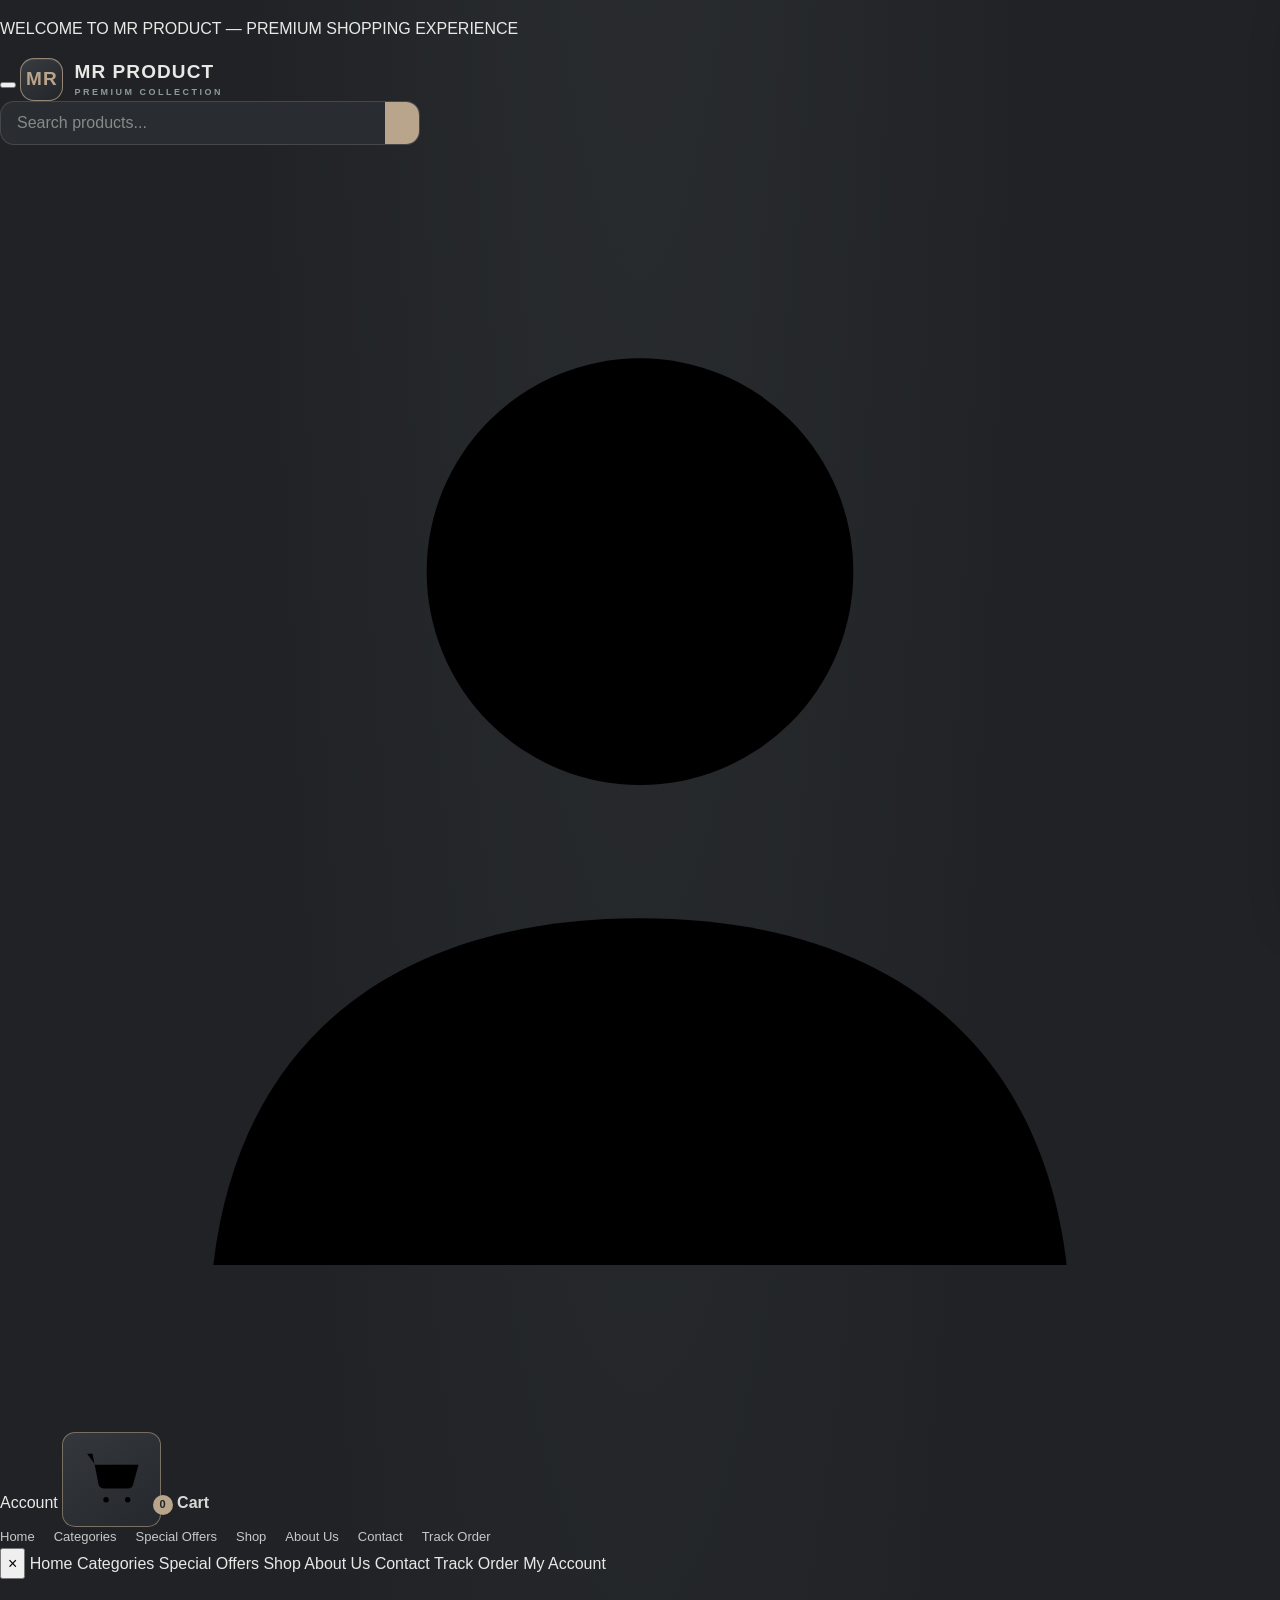
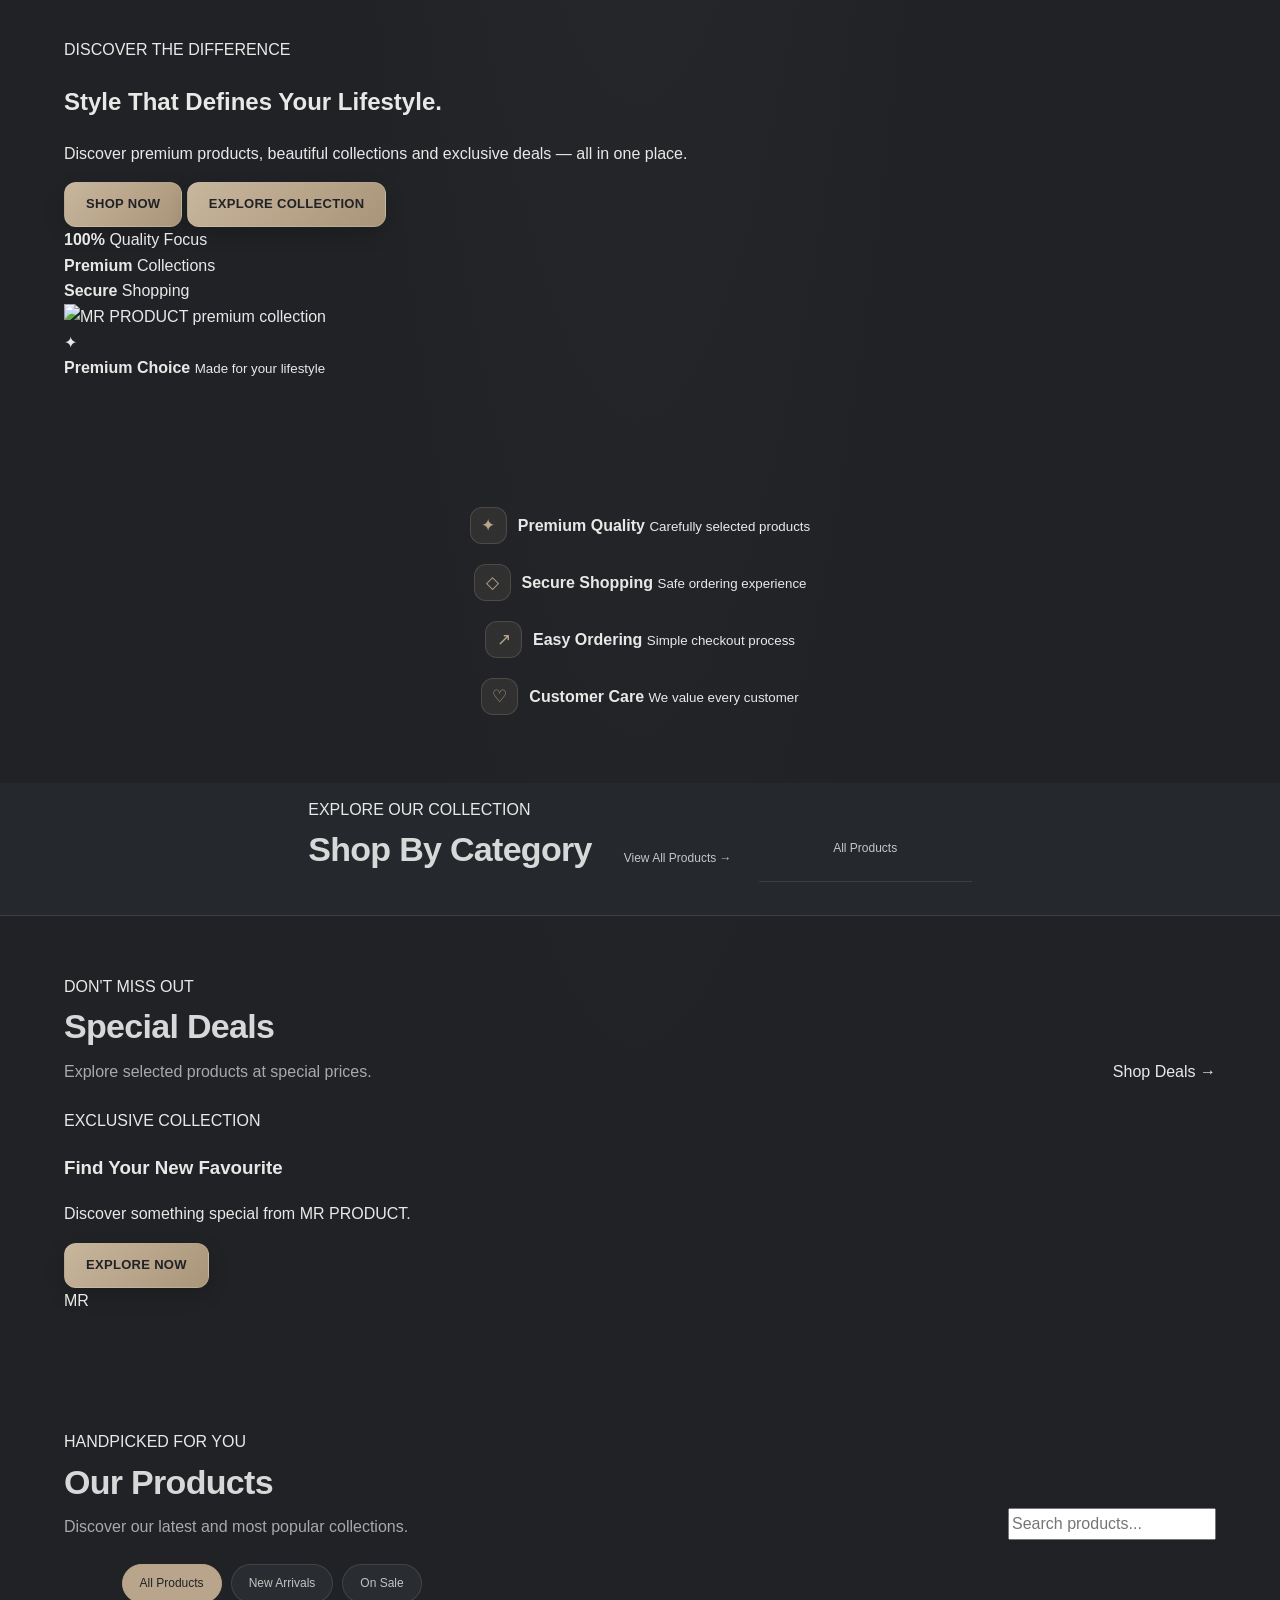
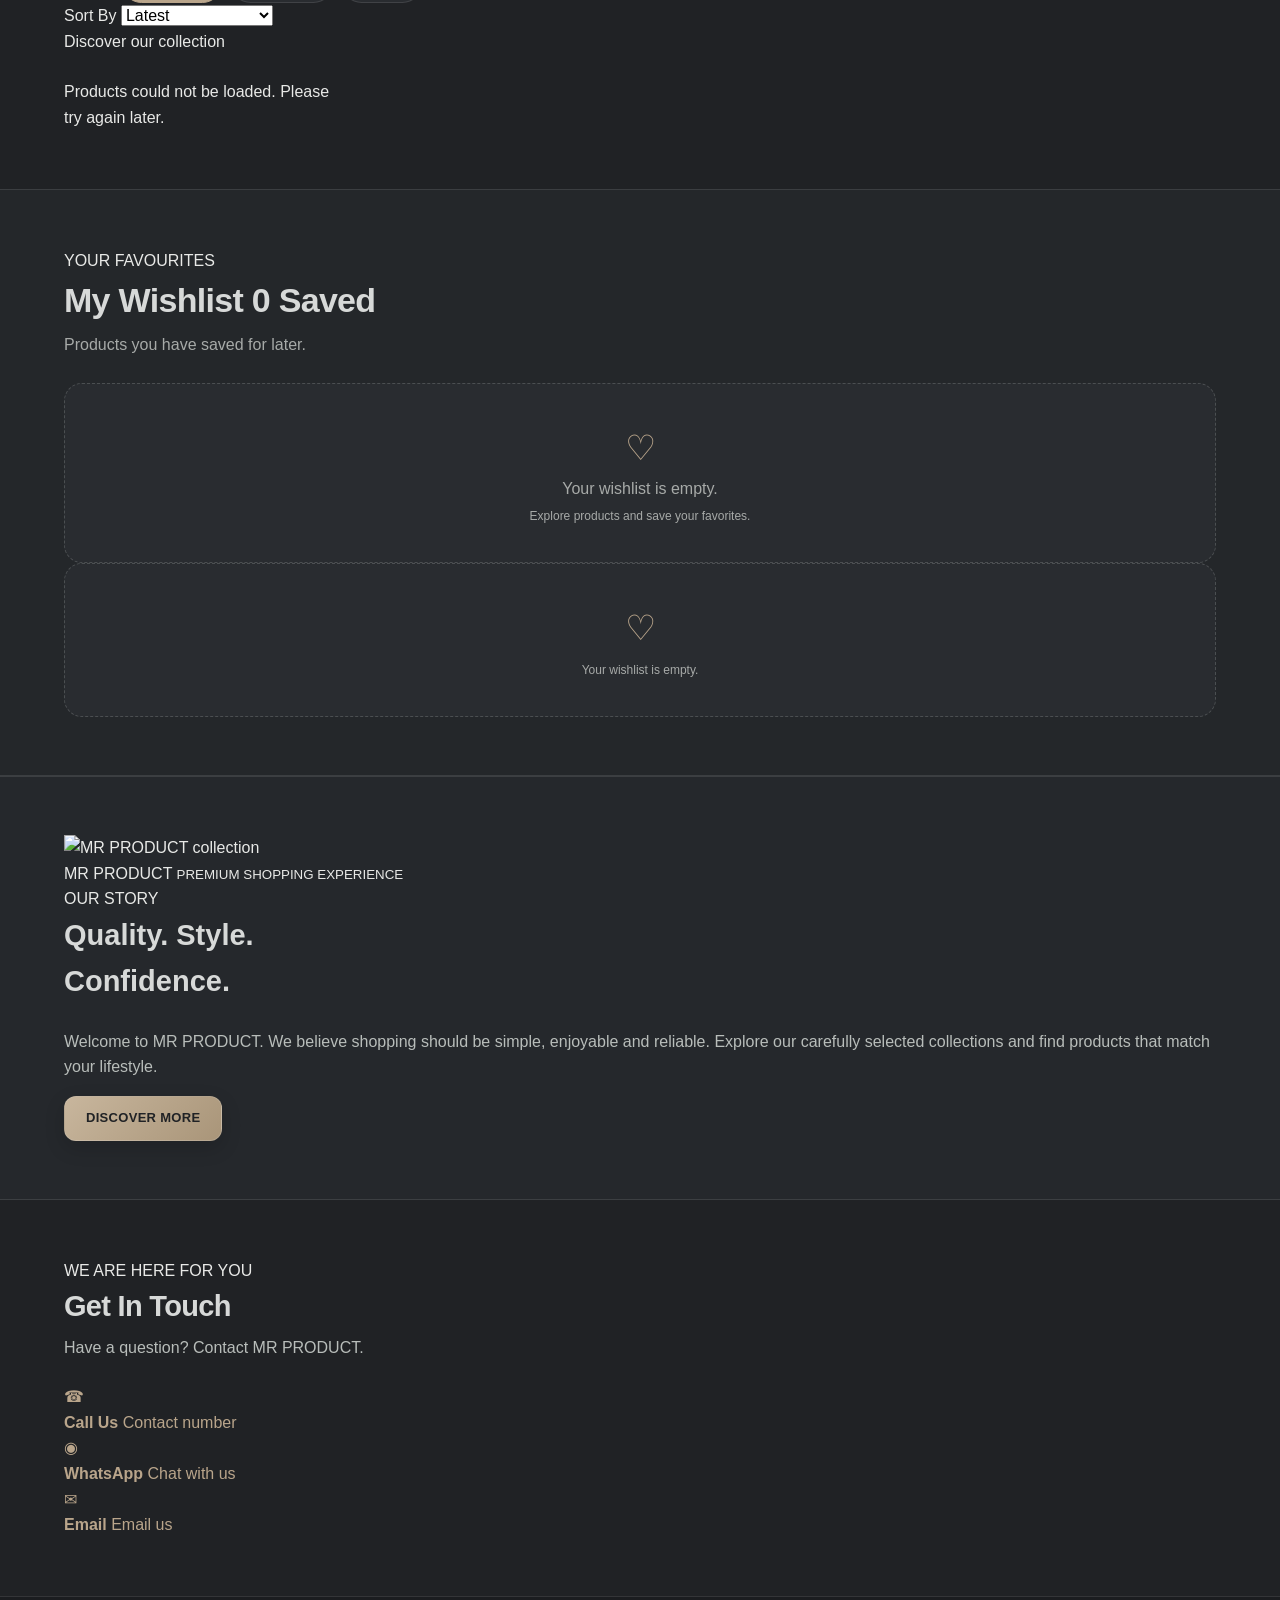
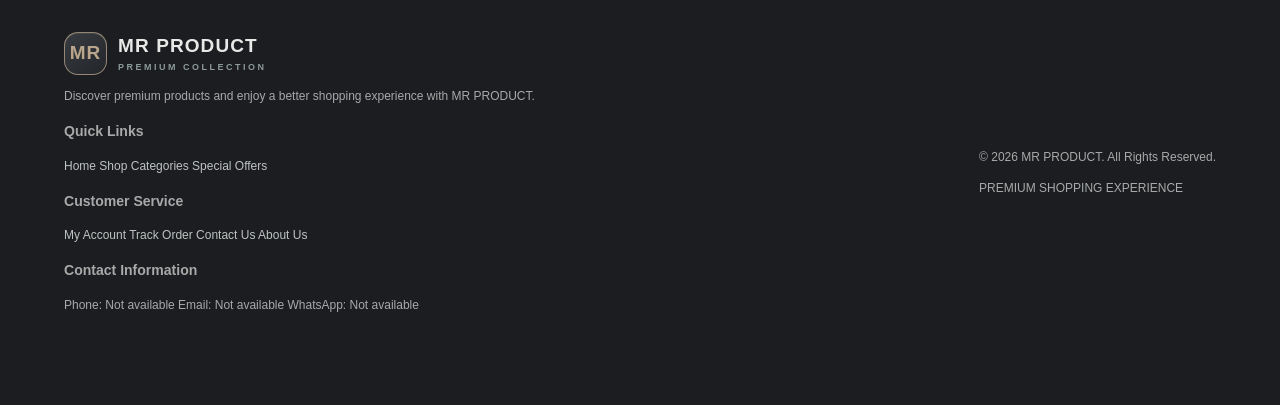
==== commit 323bd7d8: "Update index.html" ====
--- a/index.html
+++ b/index.html
@@ -1,1237 +1,777 @@
 <!DOCTYPE html>
 <html lang="en">
-
 <head>
   <meta charset="UTF-8">
-  <meta name="viewport" content="width=device-width, initial-scale=1">
-
+  <meta name="viewport" content="width=device-width, initial-scale=1.0">
   <meta name="theme-color" content="#202225">
-  <meta name="description" content="MR PRODUCT — Discover premium fashion, beauty, electronics, watches and lifestyle products.">
+  <meta name="description" content="MR PRODUCT — Premium Shopping Experience. Discover beauty, skincare, fashion and lifestyle products.">
 
   <title>MR PRODUCT — Premium Shopping</title>
 
   <link rel="preconnect" href="https://fonts.googleapis.com">
   <link rel="preconnect" href="https://fonts.gstatic.com" crossorigin>
-
   <link href="https://fonts.googleapis.com/css2?family=DM+Sans:wght@400;500;600;700;800&family=Playfair+Display:wght@500;600;700&display=swap" rel="stylesheet">
 
   <link rel="stylesheet" href="styles.css">
 
-  <style>
-    :root {
-      --bg: #202225;
-      --panel: #303338;
-      --panel-2: #272a2e;
-      --gold: #b9a58b;
-      --primary-color: #b9a58b;
-      --cream: #e9e8e4;
-      --muted: #a8aaa9;
-      --line: #45484c;
-
-      --graphite-silver: #d7d9d8;
-      --smoky-sage: #8d9a96;
-      --luxury-radius: 18px;
-    }
-
-    body {
-      background: var(--bg);
-      color: var(--cream);
-      font-family: "DM Sans", sans-serif;
-    }
-
-    h1, h2, h3 {
-      letter-spacing: -0.5px;
-    }
-
-    .topbar {
-      background: rgba(32, 34, 37, 0.96);
-      border-bottom: 1px solid var(--line);
-      backdrop-filter: blur(16px);
-    }
-
-    .brand-mark {
-      background: linear-gradient(135deg, #d7d9d8, #b9a58b);
-      color: #202225;
-      border-radius: 12px;
-      font-weight: 900;
-    }
-
-    .brand b {
-      color: var(--graphite-silver);
-      letter-spacing: 2px;
-    }
-
-    .brand small {
-      color: var(--gold);
-      letter-spacing: 2.5px;
-    }
-
-    .header-search {
-      border: 1px solid var(--line);
-      background: var(--panel);
-      border-radius: 30px;
-      overflow: hidden;
-    }
-
-    .header-search input {
-      color: var(--cream);
-    }
-
-    .header-search input::placeholder {
-      color: #9b9d9c;
-    }
-
-    .header-search button {
-      color: var(--bg);
-      background: var(--gold);
-    }
-
-    .desktop-nav a {
-      color: #d7d9d8;
-      transition: color .25s ease;
-    }
-
-    .desktop-nav a:hover {
-      color: var(--gold);
-    }
-
-    .cart-pill {
-      background: var(--gold);
-      color: #202225;
-      border-radius: 30px;
-      font-weight: 800;
-    }
-
-    .category-menu {
-      background: #272a2e;
-      border-bottom: 1px solid var(--line);
-      padding-top: 14px;
-      padding-bottom: 14px;
-    }
-
-    .category-item {
-      border: 1px solid transparent;
-      border-radius: 30px;
-      color: #d7d9d8;
-      transition: .25s ease;
-    }
-
-    .category-item:hover,
-    .category-item.active {
-      background: var(--gold);
-      color: #202225;
-      border-color: var(--gold);
-    }
-
-    .sale-banner {
-      position: relative;
-      overflow: hidden;
-      background:
-        radial-gradient(circle at 85% 20%, rgba(141,154,150,.22), transparent 35%),
-        linear-gradient(120deg, #303338 0%, #202225 55%, #36383b 100%);
-      border: 1px solid #484b4e;
-      border-radius: 24px;
-      margin: 30px auto;
-      min-height: 360px;
-      box-shadow: 0 20px 60px rgba(0,0,0,.22);
-    }
-
-    .sale-content {
-      position: relative;
-      z-index: 2;
-    }
-
-    .eyebrow {
-      color: var(--gold);
-      letter-spacing: 3px;
-      font-size: 11px;
-      font-weight: 800;
-    }
-
-    .sale-content h1 {
-      color: var(--graphite-silver);
-      font-family: "Playfair Display", serif;
-      font-size: clamp(36px, 5vw, 64px);
-      line-height: 1.12;
-    }
-
-    .sale-content h1 em {
-      color: var(--gold);
-      font-style: normal;
-    }
-
-    .sale-content > p:not(.eyebrow) {
-      color: #c0c2c0;
-    }
-
-    .sale-decoration {
-      opacity: .9;
-    }
-
-    .sale-decoration span {
-      color: rgba(215,217,216,.12);
-      font-family: "Playfair Display", serif;
-      font-size: clamp(100px, 18vw, 220px);
-    }
-
-    .sale-decoration strong {
-      color: var(--gold);
-    }
-
-    .gold-button {
-      background: linear-gradient(135deg, #d7c4a7, #a99578);
-      color: #202225;
-      border: none;
-      border-radius: 30px;
-      font-weight: 800;
-      transition: transform .25s ease, box-shadow .25s ease;
-    }
-
-    .gold-button:hover {
-      transform: translateY(-3px);
-      box-shadow: 0 10px 25px rgba(185,165,139,.22);
-    }
-
-    .store-benefits {
-      background: var(--panel);
-      border: 1px solid var(--line);
-      border-radius: var(--luxury-radius);
-      padding: 22px;
-    }
-
-    .store-benefits > div {
-      color: var(--cream);
-    }
-
-    .store-benefits span {
-      color: var(--gold);
-    }
-
-    .store-benefits small {
-      color: var(--muted);
-    }
-
-    .deals-section,
-    .shop-section,
-    .wishlist-section {
-      margin-top: 55px;
-    }
-
-    .section-heading h2,
-    .wishlist-heading h2 {
-      color: var(--graphite-silver);
-      font-family: "Playfair Display", serif;
-      font-size: clamp(25px, 3vw, 34px);
-    }
-
-    .muted {
-      color: var(--muted);
-    }
-
-    .deal-card {
-      border: 1px solid var(--line);
-      border-radius: var(--luxury-radius);
-      overflow: hidden;
-      transition: transform .3s ease, border-color .3s ease;
-    }
-
-    .deal-card:hover {
-      transform: translateY(-5px);
-      border-color: var(--gold);
-    }
-
-    .clearance-deal {
-      background: linear-gradient(135deg, #34383b, #25282b);
-    }
-
-    .premium-deal {
-      background: linear-gradient(135deg, #39413f, #262a2c);
-    }
-
-    .deal-card h3 {
-      color: var(--graphite-silver);
-      font-family: "Playfair Display", serif;
-    }
-
-    .deal-card strong {
-      color: var(--gold);
-    }
-
-    .product-tabs {
-      border-bottom: 1px solid var(--line);
-      margin-top: 45px;
-    }
-
-    .product-tab {
-      color: var(--muted);
-    }
-
-    .product-tab.active,
-    .product-tab:hover {
-      color: var(--gold);
-      border-color: var(--gold);
-    }
-
-    .product-grid {
-      gap: 22px;
-    }
-
-    .product-card {
-      background: var(--panel);
-      border: 1px solid var(--line);
-      border-radius: 17px;
-      overflow: hidden;
-      transition: transform .3s ease, border-color .3s ease, box-shadow .3s ease;
-    }
-
-    .product-card:hover {
-      transform: translateY(-6px);
-      border-color: var(--gold);
-      box-shadow: 0 15px 35px rgba(0,0,0,.2);
-    }
-
-    .product-card img {
-      transition: transform .45s ease;
-    }
-
-    .product-card:hover img {
-      transform: scale(1.045);
-    }
-
-    .product-card h3,
-    .product-card .product-name {
-      color: var(--graphite-silver);
-    }
-
-    .wishlist-section {
-      background: #272a2e;
-      border: 1px solid var(--line);
-      border-radius: 22px;
-      padding: 25px;
-    }
-
-    .wishlist-count {
-      color: var(--gold);
-    }
-
-    .wishlist-empty {
-      color: var(--muted);
-    }
-
-    .wishlist-empty span {
-      color: var(--gold);
-    }
-
-    .promise {
-      background: linear-gradient(135deg, #303338, #25282b);
-      border: 1px solid var(--line);
-      border-radius: 22px;
-      padding: 55px 25px;
-      margin-top: 60px;
-      text-align: center;
-    }
-
-    .promise h2 {
-      font-family: "Playfair Display", serif;
-      color: var(--graphite-silver);
-      font-size: clamp(30px, 4vw, 44px);
-    }
-
-    .promise > p:last-child {
-      color: var(--muted);
-    }
-
-    .contact {
-      border-top: 1px solid var(--line);
-      border-bottom: 1px solid var(--line);
-      padding: 35px 0;
-      margin-top: 45px;
-    }
-
-    .contact h2 {
-      color: var(--graphite-silver);
-      font-family: "Playfair Display", serif;
-    }
-
-    footer {
-      background: #191b1e;
-      border-top: 1px solid var(--line);
-      color: var(--muted);
-      padding-bottom: 100px;
-    }
-
-    footer a {
-      color: var(--graphite-silver);
-    }
-
-    .mobile-bottom-nav {
-      background: rgba(32,34,37,.97);
-      border-top: 1px solid var(--line);
-      backdrop-filter: blur(15px);
-    }
-
-    .mobile-nav-item {
-      color: var(--muted);
-    }
-
-    .mobile-nav-item.active,
-    .mobile-nav-item:hover {
-      color: var(--gold);
-    }
-
-    .overlay {
-      background: rgba(0,0,0,.7);
-      backdrop-filter: blur(4px);
-    }
-
-    .cart-drawer,
-    .order-dialog {
-      background: #25282b;
-      color: var(--cream);
-      border: 1px solid var(--line);
-    }
-
-    .drawer-head {
-      border-bottom: 1px solid var(--line);
-    }
-
-    .icon-button {
-      color: var(--graphite-silver);
-      background: #383b3e;
-    }
-
-    .cart-items {
-      color: var(--cream);
-    }
-
-    .total-row {
-      border-color: var(--line);
-    }
-
-    .order-dialog input,
-    .order-dialog select,
-    .order-dialog textarea {
-      background: #303338;
-      color: var(--cream);
-      border: 1px solid #505459;
-      border-radius: 9px;
-    }
-
-    .order-dialog input:focus,
-    .order-dialog select:focus,
-    .order-dialog textarea:focus {
-      outline: none;
-      border-color: var(--gold);
-    }
-
-    .order-dialog label {
-      color: var(--graphite-silver);
-    }
-
-    .payment-details,
-    .coupon-section {
-      background: #303338;
-      border: 1px solid var(--line);
-      border-radius: 12px;
-      padding: 14px;
-    }
-
-    .form-message {
-      color: var(--gold);
-    }
-
-    @media (max-width: 700px) {
-      .sale-banner {
-        min-height: 310px;
-        margin: 18px 12px;
-        border-radius: 18px;
-      }
-
-      .sale-content h1 {
-        font-size: 37px;
-      }
-
-      .store-benefits {
-        margin: 15px 12px;
-        padding: 15px 10px;
-      }
-
-      .deals-section,
-      .shop-section {
-        margin-left: 12px;
-        margin-right: 12px;
-      }
-
-      .wishlist-section {
-        margin: 35px 12px;
-        padding: 17px;
-      }
-
-      .promise {
-        margin: 35px 12px;
-        padding: 35px 18px;
-      }
-
-      .contact {
-        margin: 0 12px;
-      }
-    }
-
-    @media (prefers-reduced-motion: reduce) {
-      *,
-      *::before,
-      *::after {
-        scroll-behavior: auto !important;
-        animation-duration: .01ms !important;
-        transition-duration: .01ms !important;
-      }
-    }
-  </style>
-
+  <script src="https://cdn.jsdelivr.net/npm/@supabase/supabase-js@2"></script>
+  <script src="config.js"></script>
 </head>
 
 <body>
 
-<header class="topbar">
-
-  <a class="brand" href="index.html" aria-label="MR PRODUCT Home">
-    <span class="brand-mark">MR</span>
-    <span>
-      <b>MR PRODUCT</b>
-      <small>PREMIUM STORE</small>
-    </span>
-  </a>
-
-  <div class="header-search">
-    <input
-      type="search"
-      id="product-search"
-      placeholder="Search products..."
-      aria-label="Search products"
-    >
-
-    <button
-      type="button"
-      id="search-button"
-      aria-label="Search"
-    >⌕</button>
+  <!-- ANNOUNCEMENT BAR -->
+  <div class="announcement-bar">
+    <p>WELCOME TO MR PRODUCT — PREMIUM SHOPPING EXPERIENCE</p>
   </div>
 
-  <nav class="desktop-nav" aria-label="Main navigation">
-    <a href="#shop">Home</a>
-    <a href="#categories">Categories</a>
-    <a href="#deals">Deals</a>
-    <a href="#wishlist">Wishlist ♡</a>
-    <a href="track-order.html">Track Order</a>
-    <a href="account.html">Account</a>
+  <!-- HEADER -->
+  <header class="site-header">
+    <div class="header-main">
+
+      <button class="mobile-menu-button" id="mobile-menu-open" aria-label="Open menu">
+        <span></span>
+        <span></span>
+        <span></span>
+      </button>
+
+      <a href="index.html" class="brand">
+        <span class="brand-mark">MR</span>
+        <span class="brand-text">
+          <strong id="store-name">MR PRODUCT</strong>
+          <small>PREMIUM COLLECTION</small>
+        </span>
+      </a>
+
+      <div class="header-search">
+        <input
+          type="search"
+          id="product-search"
+          placeholder="Search products..."
+          autocomplete="off"
+        >
+        <button id="search-button" type="button" aria-label="Search">
+          <svg viewBox="0 0 24 24" aria-hidden="true">
+            <circle cx="10.8" cy="10.8" r="6.8"></circle>
+            <path d="m16 16 5 5"></path>
+          </svg>
+        </button>
+      </div>
+
+      <div class="header-actions">
+
+        <a href="account.html" class="header-action" aria-label="My account">
+          <svg viewBox="0 0 24 24" aria-hidden="true">
+            <circle cx="12" cy="8" r="4"></circle>
+            <path d="M4 21c.5-4.3 3.5-6.5 8-6.5s7.5 2.2 8 6.5"></path>
+          </svg>
+          <span>Account</span>
+        </a>
+
+        <button class="header-action cart-header-button" id="cart-open" type="button">
+          <span class="cart-icon-wrap">
+            <svg viewBox="0 0 24 24" aria-hidden="true">
+              <path d="M3 4h2l2.2 11.2a2 2 0 0 0 2 1.6h8.9a2 2 0 0 0 1.9-1.5L22 8H6"></path>
+              <circle cx="10" cy="21" r="1"></circle>
+              <circle cx="18" cy="21" r="1"></circle>
+            </svg>
+            <span class="cart-count" id="cart-count">0</span>
+          </span>
+          <span>Cart</span>
+        </button>
+
+      </div>
+    </div>
+
+    <!-- DESKTOP NAVIGATION -->
+    <nav class="desktop-nav">
+      <a href="index.html" class="active">Home</a>
+      <a href="#categories">Categories</a>
+      <a href="#deals">Special Offers</a>
+      <a href="#shop">Shop</a>
+      <a href="#about">About Us</a>
+      <a href="#contact">Contact</a>
+      <a href="track-order.html">Track Order</a>
+    </nav>
+
+    <!-- MOBILE MENU -->
+    <div class="mobile-menu" id="mobile-menu">
+      <button class="mobile-menu-close" id="mobile-menu-close" type="button">×</button>
+      <a href="index.html">Home</a>
+      <a href="#categories">Categories</a>
+      <a href="#deals">Special Offers</a>
+      <a href="#shop">Shop</a>
+      <a href="#about">About Us</a>
+      <a href="#contact">Contact</a>
+      <a href="track-order.html">Track Order</a>
+      <a href="account.html">My Account</a>
+    </div>
+
+  </header>
+
+  <main>
+
+    <!-- HERO SECTION -->
+    <section class="hero-section" id="home">
+
+      <div class="hero-content">
+        <div class="hero-text">
+          <span class="hero-label">DISCOVER THE DIFFERENCE</span>
+
+          <h1>
+            Style That Defines
+            <span>Your Lifestyle.</span>
+          </h1>
+
+          <p>
+            Discover premium products, beautiful collections and
+            exclusive deals — all in one place.
+          </p>
+
+          <div class="hero-buttons">
+            <a href="#shop" class="button button-primary">SHOP NOW</a>
+            <a href="#categories" class="button button-outline">EXPLORE COLLECTION</a>
+          </div>
+
+          <div class="hero-highlights">
+            <div>
+              <strong>100%</strong>
+              <span>Quality Focus</span>
+            </div>
+            <div>
+              <strong>Premium</strong>
+              <span>Collections</span>
+            </div>
+            <div>
+              <strong>Secure</strong>
+              <span>Shopping</span>
+            </div>
+          </div>
+        </div>
+
+        <div class="hero-image-wrap">
+          <div class="hero-image-frame">
+            <img
+              id="hero-banner-image"
+              src="https://images.unsplash.com/photo-1608248543803-ba4f8c70ae0b?auto=format&fit=crop&w=1100&q=85"
+              alt="MR PRODUCT premium collection"
+            >
+          </div>
+
+          <div class="hero-floating-card">
+            <span class="floating-card-icon">✦</span>
+            <div>
+              <strong>Premium Choice</strong>
+              <small>Made for your lifestyle</small>
+            </div>
+          </div>
+        </div>
+      </div>
+
+      <div class="hero-decoration hero-decoration-one"></div>
+      <div class="hero-decoration hero-decoration-two"></div>
+
+    </section>
+
+    <!-- BENEFITS -->
+    <section class="benefits-section">
+      <div class="benefit-item">
+        <span class="benefit-icon">✦</span>
+        <div>
+          <strong>Premium Quality</strong>
+          <small>Carefully selected products</small>
+        </div>
+      </div>
+
+      <div class="benefit-item">
+        <span class="benefit-icon">◇</span>
+        <div>
+          <strong>Secure Shopping</strong>
+          <small>Safe ordering experience</small>
+        </div>
+      </div>
+
+      <div class="benefit-item">
+        <span class="benefit-icon">↗</span>
+        <div>
+          <strong>Easy Ordering</strong>
+          <small>Simple checkout process</small>
+        </div>
+      </div>
+
+      <div class="benefit-item">
+        <span class="benefit-icon">♡</span>
+        <div>
+          <strong>Customer Care</strong>
+          <small>We value every customer</small>
+        </div>
+      </div>
+    </section>
+
+    <!-- CATEGORIES -->
+    <section class="categories-section section-container" id="categories">
+
+      <div class="section-heading">
+        <div>
+          <span class="section-eyebrow">EXPLORE OUR COLLECTION</span>
+          <h2>Shop By Category</h2>
+        </div>
+
+        <a href="#shop" class="text-link">View All Products <span>→</span></a>
+      </div>
+
+      <div class="category-list" id="categories">
+        <button class="category-chip active" type="button" data-category="all">
+          All Products
+        </button>
+      </div>
+
+    </section>
+
+    <!-- SPECIAL DEALS -->
+    <section class="deals-section" id="deals">
+      <div class="section-container">
+
+        <div class="section-heading">
+          <div>
+            <span class="section-eyebrow">DON'T MISS OUT</span>
+            <h2>Special Deals</h2>
+            <p>Explore selected products at special prices.</p>
+          </div>
+
+          <a href="#shop" class="text-link">Shop Deals <span>→</span></a>
+        </div>
+
+        <div class="deals-banner">
+          <div class="deals-banner-content">
+            <span class="deals-tag">EXCLUSIVE COLLECTION</span>
+            <h3>Find Your New Favourite</h3>
+            <p>Discover something special from MR PRODUCT.</p>
+            <a href="#shop" class="button button-light">EXPLORE NOW</a>
+          </div>
+
+          <div class="deals-banner-decoration">MR</div>
+        </div>
+
+      </div>
+    </section>
+
+    <!-- PRODUCT SHOP -->
+    <section class="shop-section section-container" id="shop">
+
+      <div class="section-heading shop-heading">
+        <div>
+          <span class="section-eyebrow">HANDPICKED FOR YOU</span>
+          <h2>Our Products</h2>
+          <p>Discover our latest and most popular collections.</p>
+        </div>
+
+        <div class="shop-search-mobile">
+          <input
+            type="search"
+            id="mobile-product-search"
+            placeholder="Search products..."
+          >
+        </div>
+      </div>
+
+      <!-- PRODUCT FILTERS -->
+      <div class="product-toolbar">
+        <div class="product-tabs">
+          <button class="product-tab active" type="button" data-filter="all">
+            All Products
+          </button>
+
+          <button class="product-tab" type="button" data-filter="new">
+            New Arrivals
+          </button>
+
+          <button class="product-tab" type="button" data-filter="discount">
+            On Sale
+          </button>
+        </div>
+
+        <div class="product-sort">
+          <label for="product-sort">Sort By</label>
+          <select id="product-sort">
+            <option value="latest">Latest</option>
+            <option value="price-low">Price: Low to High</option>
+            <option value="price-high">Price: High to Low</option>
+          </select>
+        </div>
+      </div>
+
+      <!-- PRODUCT COUNT -->
+      <div class="product-results-info">
+        <span id="product-results-count">Discover our collection</span>
+      </div>
+
+      <!-- PRODUCT GRID -->
+      <div class="product-grid" id="product-grid">
+        <div class="loading-state">
+          <div class="loading-spinner"></div>
+          <p>Loading products...</p>
+        </div>
+      </div>
+
+      <div class="empty-state" id="empty-products" hidden>
+        <span>◇</span>
+        <h3>No Products Found</h3>
+        <p>Try another search or category.</p>
+      </div>
+
+    </section>
+
+    <!-- WISHLIST -->
+    <section class="wishlist-section section-container" id="wishlist">
+
+      <div class="section-heading">
+        <div>
+          <span class="section-eyebrow">YOUR FAVOURITES</span>
+          <h2>My Wishlist <span class="wishlist-heading-count" id="wishlist-count">0</span></h2>
+          <p>Products you have saved for later.</p>
+        </div>
+      </div>
+
+      <div class="product-grid wishlist-grid" id="wishlist-grid"></div>
+
+      <div class="wishlist-empty" id="wishlist-empty">
+        <span>♡</span>
+        <p>Your wishlist is empty.</p>
+      </div>
+
+    </section>
+
+    <!-- ABOUT -->
+    <section class="about-section" id="about">
+      <div class="section-container about-layout">
+
+        <div class="about-image">
+          <img
+            src="https://images.unsplash.com/photo-1608571423902-eed4a5ad8108?auto=format&fit=crop&w=1000&q=85"
+            alt="MR PRODUCT collection"
+          >
+          <div class="about-image-caption">
+            <span>MR PRODUCT</span>
+            <small>PREMIUM SHOPPING EXPERIENCE</small>
+          </div>
+        </div>
+
+        <div class="about-content">
+          <span class="section-eyebrow">OUR STORY</span>
+          <h2>Quality. Style.<br><span>Confidence.</span></h2>
+
+          <p id="store-description">
+            Welcome to MR PRODUCT. We believe shopping should be simple,
+            enjoyable and reliable. Explore our carefully selected
+            collections and find products that match your lifestyle.
+          </p>
+
+          <a href="#shop" class="button button-primary">DISCOVER MORE</a>
+        </div>
+
+      </div>
+    </section>
+
+    <!-- CONTACT -->
+    <section class="contact-section section-container" id="contact">
+
+      <div class="section-heading">
+        <div>
+          <span class="section-eyebrow">WE ARE HERE FOR YOU</span>
+          <h2>Get In Touch</h2>
+          <p>Have a question? Contact MR PRODUCT.</p>
+        </div>
+      </div>
+
+      <div class="contact-grid">
+
+        <a href="#" class="contact-card" id="contact-phone-link">
+          <span class="contact-card-icon">☎</span>
+          <div>
+            <strong>Call Us</strong>
+            <span id="contact-phone">Contact number</span>
+          </div>
+        </a>
+
+        <a href="#" class="contact-card" id="contact-whatsapp-link" target="_blank" rel="noopener">
+          <span class="contact-card-icon">◉</span>
+          <div>
+            <strong>WhatsApp</strong>
+            <span id="contact-whatsapp">Chat with us</span>
+          </div>
+        </a>
+
+        <a href="#" class="contact-card" id="contact-email-link">
+          <span class="contact-card-icon">✉</span>
+          <div>
+            <strong>Email</strong>
+            <span id="contact-email">Email us</span>
+          </div>
+        </a>
+
+      </div>
+
+    </section>
+
+  </main>
+
+  <!-- FOOTER -->
+  <footer class="site-footer">
+
+    <div class="footer-main section-container">
+
+      <div class="footer-brand">
+        <a href="index.html" class="brand footer-logo">
+          <span class="brand-mark">MR</span>
+          <span class="brand-text">
+            <strong id="footer-store-name">MR PRODUCT</strong>
+            <small>PREMIUM COLLECTION</small>
+          </span>
+        </a>
+
+        <p>
+          Discover premium products and enjoy a better shopping experience
+          with MR PRODUCT.
+        </p>
+      </div>
+
+      <div class="footer-column">
+        <h3>Quick Links</h3>
+        <a href="index.html">Home</a>
+        <a href="#shop">Shop</a>
+        <a href="#categories">Categories</a>
+        <a href="#deals">Special Offers</a>
+      </div>
+
+      <div class="footer-column">
+        <h3>Customer Service</h3>
+        <a href="account.html">My Account</a>
+        <a href="track-order.html">Track Order</a>
+        <a href="#contact">Contact Us</a>
+        <a href="#about">About Us</a>
+      </div>
+
+      <div class="footer-column">
+        <h3>Contact Information</h3>
+        <span id="footer-phone">Phone: Not available</span>
+        <span id="footer-email">Email: Not available</span>
+        <span id="footer-whatsapp">WhatsApp: Not available</span>
+      </div>
+
+    </div>
+
+    <div class="footer-bottom">
+      <p>© <span id="year"></span> MR PRODUCT. All Rights Reserved.</p>
+      <p>PREMIUM SHOPPING EXPERIENCE</p>
+    </div>
+
+  </footer>
+
+  <!-- MOBILE BOTTOM NAVIGATION -->
+  <nav class="mobile-bottom-nav">
+
+    <a href="index.html" class="mobile-nav-item active">
+      <span>⌂</span>
+      <small>Home</small>
+    </a>
+
+    <a href="#categories" class="mobile-nav-item">
+      <span>▦</span>
+      <small>Categories</small>
+    </a>
+
+    <button class="mobile-nav-item" id="mobile-cart-open" type="button">
+      <span class="mobile-cart-icon">
+        ♧
+        <b id="mobile-cart-count">0</b>
+      </span>
+      <small>Cart</small>
+    </button>
+
+    <a href="#wishlist" class="mobile-nav-item">
+      <span>♡</span>
+      <small>Wishlist</small>
+    </a>
+
+    <a href="account.html" class="mobile-nav-item">
+      <span>♙</span>
+      <small>Account</small>
+    </a>
+
   </nav>
 
-  <button class="cart-pill" id="cart-open" type="button">
-    🛒 Cart <span id="cart-count">0</span>
-  </button>
-
-</header>
-
-
-<main>
-
-  <!-- CATEGORY NAVIGATION -->
-
-  <section class="category-menu" id="categories">
-
-    <a href="#shop" class="category-item active">All</a>
-    <a href="#shop" class="category-item">Electronics</a>
-    <a href="#shop" class="category-item">Fashion</a>
-    <a href="#shop" class="category-item">Beauty</a>
-    <a href="#shop" class="category-item">Watches</a>
-    <a href="#shop" class="category-item">Home</a>
-    <a href="#shop" class="category-item">Accessories</a>
-
-  </section>
-
-
-  <!-- PREMIUM HERO -->
-
-  <section class="sale-banner">
-
-    <div class="sale-content">
-
-      <p class="eyebrow">THE ART OF PREMIUM SHOPPING</p>
-
-      <h1>
-        DISCOVER
-        <br>
-        <em>YOUR STYLE.</em>
-      </h1>
-
-      <p>
-        A curated collection of quality products.
-        Designed for your everyday lifestyle.
-      </p>
-
-      <a href="#shop" class="button gold-button">
-        EXPLORE COLLECTION →
+  <!-- CART OVERLAY -->
+  <div class="overlay" id="overlay"></div>
+
+  <!-- CART DRAWER -->
+  <aside class="cart-drawer" id="cart-drawer">
+
+    <div class="cart-header">
+      <div>
+        <span class="section-eyebrow">YOUR SELECTION</span>
+        <h2>Shopping Cart</h2>
+      </div>
+
+      <button class="icon-button" id="cart-close" type="button" aria-label="Close cart">
+        ×
+      </button>
+    </div>
+
+    <div class="cart-items" id="cart-items">
+      <div class="cart-empty">
+        <span>♧</span>
+        <h3>Your cart is empty</h3>
+        <p>Add something you love.</p>
+      </div>
+    </div>
+
+    <div class="cart-footer">
+
+      <div class="cart-subtotal-row">
+        <span>Subtotal</span>
+        <strong id="cart-total">৳0</strong>
+      </div>
+
+      <p class="cart-shipping-note">Delivery charge will be calculated separately.</p>
+
+      <button class="button button-primary cart-checkout-button" id="checkout-open" type="button">
+        PROCEED TO CHECKOUT
+      </button>
+
+      <a href="#shop" class="continue-shopping" id="continue-shopping">
+        Continue Shopping
       </a>
 
     </div>
 
-    <div class="sale-decoration">
-      <span>MR</span>
-      <strong>COLLECTION</strong>
-      <small>QUALITY IN EVERY DETAIL</small>
+  </aside>
+
+  <!-- CHECKOUT DIALOG -->
+  <dialog class="checkout-dialog" id="order-dialog">
+
+    <div class="checkout-header">
+      <div>
+        <span class="section-eyebrow">ALMOST THERE</span>
+        <h2>Complete Your Order</h2>
+      </div>
+
+      <button class="icon-button" id="order-close" type="button" aria-label="Close checkout">
+        ×
+      </button>
     </div>
 
-  </section>
-
-
-  <!-- STORE BENEFITS -->
-
-  <section class="store-benefits">
-
-    <div>
-      <span>✦</span>
-      <strong>Premium Products</strong>
-      <small>Carefully selected</small>
-    </div>
-
-    <div>
-      <span>♢</span>
-      <strong>Secure Payments</strong>
-      <small>Trusted payment options</small>
-    </div>
-
-    <div>
-      <span>↗</span>
-      <strong>Order Tracking</strong>
-      <small>Track your delivery</small>
-    </div>
-
-  </section>
-
-
-  <!-- EXCLUSIVE DEALS -->
-
-  <section class="deals-section" id="deals">
-
-    <div class="section-heading">
-
-      <div>
-        <p class="eyebrow">CURATED OFFERS</p>
-        <h2>Exclusive Deals</h2>
-      </div>
-
-      <a href="#shop" class="view-all">
-        View All →
-      </a>
-
-    </div>
-
-    <div class="deal-banners">
-
-      <a href="#shop" class="deal-card clearance-deal">
-
-        <span>✦ SPECIAL OFFER</span>
-
-        <h3>Clearance Deals</h3>
-
-        <p>Discover amazing prices</p>
-
-        <strong>SHOP NOW →</strong>
-
-      </a>
-
-
-      <a href="#shop" class="deal-card premium-deal">
-
-        <span>✧ PREMIUM SELECTION</span>
-
-        <h3>Premium Collection</h3>
-
-        <p>Exclusive products for you</p>
-
-        <strong>EXPLORE →</strong>
-
-      </a>
-
-    </div>
-
-  </section>
-
-
-  <!-- PRODUCT COLLECTION TABS -->
-
-  <section class="product-tabs" aria-label="Product collections">
-
-    <a href="#shop" class="product-tab active">
-      All Products
-    </a>
-
-    <a href="#shop" class="product-tab">
-      🔥 Deals
-    </a>
-
-    <a href="#shop" class="product-tab">
-      ⭐ Best Selling
-    </a>
-
-    <a href="#shop" class="product-tab">
-      New Arrivals
-    </a>
-
-  </section>
-
-
-  <!-- PRODUCT STORE -->
-
-  <section class="shop-section" id="shop">
-
-    <div class="section-heading">
-
-      <div>
-        <p class="eyebrow">THE COLLECTION</p>
-        <h2>Discover Products</h2>
-      </div>
-
-      <p class="muted">
-        Quality products, selected for you.
-      </p>
-
-    </div>
-
-    <div
-      class="product-grid"
-      id="product-grid"
-      aria-live="polite"
-    ></div>
-
-  </section>
-
-
-  <!-- WISHLIST -->
-
-  <section class="wishlist-section" id="wishlist">
-
-    <div class="wishlist-heading">
-
-      <div>
-        <p class="eyebrow">YOUR PERSONAL COLLECTION</p>
-
-        <h2>My Wishlist ♡</h2>
-
-        <p class="muted small">
-          Save your favorite products for later.
+    <form id="order-form">
+
+      <div class="checkout-content">
+
+        <!-- CUSTOMER INFORMATION -->
+        <section class="checkout-section">
+          <h3>Customer Information</h3>
+
+          <div class="form-grid">
+
+            <div class="form-field full-width">
+              <label for="customer-name">Full Name *</label>
+              <input
+                type="text"
+                id="customer-name"
+                name="name"
+                placeholder="Enter your full name"
+                required
+              >
+            </div>
+
+            <div class="form-field">
+              <label for="customer-phone">Phone Number *</label>
+              <input
+                type="tel"
+                id="customer-phone"
+                name="phone"
+                placeholder="01XXXXXXXXX"
+                required
+              >
+            </div>
+
+            <div class="form-field">
+              <label for="customer-whatsapp">WhatsApp Number</label>
+              <input
+                type="tel"
+                id="customer-whatsapp"
+                name="whatsapp"
+                placeholder="WhatsApp number"
+              >
+            </div>
+
+            <div class="form-field">
+              <label for="customer-district">District *</label>
+              <input
+                type="text"
+                id="customer-district"
+                name="district"
+                placeholder="Your district"
+                required
+              >
+            </div>
+
+            <div class="form-field">
+              <label for="customer-area">Area / Thana *</label>
+              <input
+                type="text"
+                id="customer-area"
+                name="area"
+                placeholder="Your area"
+                required
+              >
+            </div>
+
+            <div class="form-field full-width">
+              <label for="customer-address">Full Delivery Address *</label>
+              <textarea
+                id="customer-address"
+                name="address"
+                rows="3"
+                placeholder="House, road, area and full address"
+                required
+              ></textarea>
+            </div>
+
+            <div class="form-field full-width">
+              <label for="order-note">Order Note (Optional)</label>
+              <textarea
+                id="order-note"
+                name="note"
+                rows="2"
+                placeholder="Any special instructions?"
+              ></textarea>
+            </div>
+
+          </div>
+        </section>
+
+        <!-- PAYMENT METHOD -->
+        <section class="checkout-section">
+          <h3>Payment Method</h3>
+
+          <div class="payment-methods">
+
+            <label class="payment-option">
+              <input type="radio" name="payment" value="bkash" required>
+              <span class="payment-option-content">
+                <strong>bKash</strong>
+                <small>Pay using bKash</small>
+              </span>
+            </label>
+
+            <label class="payment-option">
+              <input type="radio" name="payment" value="nagad">
+              <span class="payment-option-content">
+                <strong>Nagad</strong>
+                <small>Pay using Nagad</small>
+              </span>
+            </label>
+
+            <label class="payment-option">
+              <input type="radio" name="payment" value="bank">
+              <span class="payment-option-content">
+                <strong>Bank Transfer</strong>
+                <small>Pay directly to bank</small>
+              </span>
+            </label>
+
+          </div>
+
+          <div class="payment-details" id="payment-details" hidden>
+            <h4>Payment Information</h4>
+            <p id="payment-info-text"></p>
+          </div>
+
+        </section>
+
+        <!-- COUPON -->
+        <section class="checkout-section">
+          <h3>Discount Coupon</h3>
+
+          <div class="coupon-input-row">
+            <input
+              type="text"
+              id="coupon-code"
+              placeholder="Enter coupon code"
+              autocomplete="off"
+            >
+            <button type="button" id="apply-coupon">APPLY</button>
+          </div>
+
+          <p class="coupon-message" id="coupon-message"></p>
+
+        </section>
+
+        <!-- REPEAT CUSTOMER DISCOUNT -->
+        <section class="checkout-section repeat-discount-section" id="repeat-discount-message" hidden>
+          <div>
+            <strong>Repeat Customer Discount</strong>
+            <p>
+              Previous orders:
+              <span id="repeat-order-count">0</span>
+            </p>
+          </div>
+
+          <strong id="repeat-discount-percent">0%</strong>
+        </section>
+
+        <!-- ORDER SUMMARY -->
+        <section class="checkout-section order-summary">
+          <h3>Order Summary</h3>
+
+          <div class="summary-row">
+            <span>Subtotal</span>
+            <strong id="dialog-total">৳0</strong>
+          </div>
+
+          <div class="summary-row">
+            <span>Coupon Discount</span>
+            <strong id="dialog-discount">৳0</strong>
+          </div>
+
+          <div class="summary-row">
+            <span>Repeat Customer Discount</span>
+            <strong id="dialog-repeat-discount">৳0</strong>
+          </div>
+
+          <div class="summary-row">
+            <span>Total Discount</span>
+            <strong id="dialog-total-discount">৳0</strong>
+          </div>
+
+          <div class="summary-grand-total">
+            <span>Grand Total</span>
+            <strong id="dialog-grand-total">৳0</strong>
+          </div>
+
+          <p class="delivery-summary-note">
+            Delivery charge, if applicable, will be confirmed separately.
+          </p>
+
+        </section>
+
+        <div class="form-message" id="form-message" role="status"></div>
+
+        <button class="button button-primary place-order-button" id="place-order-button" type="submit">
+          PLACE ORDER
+        </button>
+
+        <p class="checkout-security-note">
+          Your order information will be handled securely.
         </p>
-      </div>
-
-      <span class="wishlist-count" id="wishlist-count">
-        0 Saved
-      </span>
-
-    </div>
-
-    <div class="product-grid" id="wishlist-grid">
-
-      <div class="wishlist-empty">
-
-        <span>♡</span>
-
-        Your wishlist is empty.
-
-        <p>
-          Explore products and save your favorites.
-        </p>
-
-      </div>
-
-    </div>
-
-  </section>
-
-
-  <!-- BRAND PROMISE -->
-
-  <section class="promise" id="about">
-
-    <p class="eyebrow">
-      THE MR PRODUCT PROMISE
-    </p>
-
-    <h2>
-      Quality in every detail.
-    </h2>
-
-    <p>
-      Discover a premium shopping experience
-      with carefully selected products.
-    </p>
-
-  </section>
-
-
-  <!-- CONTACT -->
-
-  <section class="contact" id="contact">
-
-    <div>
-
-      <p class="eyebrow">HERE TO HELP</p>
-
-      <h2>
-        We're here for you.
-      </h2>
-
-    </div>
-
-    <p>
-      Contact information is managed through our store settings.
-    </p>
-
-  </section>
-
-</main>
-
-
-<!-- FOOTER -->
-
-<footer>
-
-  <a class="brand" href="index.html">
-
-    <span class="brand-mark">MR</span>
-
-    <span>
-      <b>MR PRODUCT</b>
-      <small>PREMIUM STORE</small>
-    </span>
-
-  </a>
-
-  <span>
-    © <span id="year"></span> MR PRODUCT
-  </span>
-
-  <a href="#wishlist">Wishlist ♡</a>
-
-  <a href="track-order.html">Track Order</a>
-
-  <a href="account.html">Account</a>
-
-</footer>
-
-
-<!-- MOBILE NAVIGATION -->
-
-<nav class="mobile-bottom-nav" aria-label="Mobile navigation">
-
-  <a href="#" class="mobile-nav-item active">
-
-    <span>⌂</span>
-
-    Home
-
-  </a>
-
-
-  <a href="#categories" class="mobile-nav-item">
-
-    <span>☷</span>
-
-    Categories
-
-  </a>
-
-
-  <a href="account.html" class="mobile-nav-item">
-
-    <span>♙</span>
-
-    Account
-
-  </a>
-
-
-  <button
-    type="button"
-    class="mobile-nav-item"
-    id="mobile-cart-open"
-  >
-
-    <span>🛒</span>
-
-    Cart
-
-    <b id="mobile-cart-count">0</b>
-
-  </button>
-
-</nav>
-
-
-<!-- CART OVERLAY -->
-
-<div class="overlay" id="overlay" hidden></div>
-
-
-<!-- CART DRAWER -->
-
-<aside
-  class="cart-drawer"
-  id="cart-drawer"
-  aria-label="Shopping cart"
-  aria-hidden="true"
->
-
-  <div class="drawer-head">
-
-    <h2>Your cart</h2>
-
-    <button
-      class="icon-button"
-      id="cart-close"
-      type="button"
-      aria-label="Close cart"
-    >×</button>
-
-  </div>
-
-
-  <div id="cart-items" class="cart-items"></div>
-
-
-  <div class="cart-bottom">
-
-    <div class="total-row">
-
-      <span>Subtotal</span>
-
-      <b id="cart-total">৳0</b>
-
-    </div>
-
-    <button
-      class="button gold-button full"
-      id="checkout-open"
-      type="button"
-    >
-      Continue to order
-    </button>
-
-  </div>
-
-</aside>
-
-
-<!-- ORDER CHECKOUT -->
-
-<dialog id="order-dialog" class="order-dialog">
-
-  <form id="order-form">
-
-    <div class="drawer-head">
-
-      <div>
-
-        <p class="eyebrow">SECURE CHECKOUT</p>
-
-        <h2>Delivery details</h2>
-
-      </div>
-
-      <button
-        class="icon-button"
-        type="button"
-        id="order-close"
-        aria-label="Close order form"
-      >×</button>
-
-    </div>
-
-
-    <p class="muted small">
-      Your order total is calculated using current database prices.
-      Payment is subject to manual verification.
-    </p>
-
-
-    <label>
-
-      Full name
-
-      <input
-        name="name"
-        type="text"
-        required
-        autocomplete="name"
-      >
-
-    </label>
-
-
-    <label>
-
-      Mobile number
-
-      <input
-        name="phone"
-        type="tel"
-        required
-        inputmode="tel"
-        autocomplete="tel"
-      >
-
-    </label>
-
-
-    <label>
-
-      WhatsApp number (optional)
-
-      <input
-        name="whatsapp"
-        type="tel"
-        inputmode="tel"
-      >
-
-    </label>
-
-
-    <label>
-
-      District
-
-      <input
-        name="district"
-        type="text"
-        required
-        autocomplete="address-level1"
-      >
-
-    </label>
-
-
-    <label>
-
-      Area / Thana
-
-      <input
-        name="area"
-        type="text"
-        required
-      >
-
-    </label>
-
-
-    <label>
-
-      Full delivery address
-
-      <textarea
-        name="address"
-        rows="3"
-        required
-        autocomplete="street-address"
-      ></textarea>
-
-    </label>
-
-
-    <label>
-
-      Payment method
-
-      <select name="payment" required>
-
-        <option value="">
-          Choose payment method
-        </option>
-
-        <option value="bkash">
-          bKash
-        </option>
-
-        <option value="nagad">
-          Nagad
-        </option>
-
-        <option value="bank">
-          Bank transfer
-        </option>
-
-      </select>
-
-    </label>
-
-
-    <div
-      id="payment-details"
-      class="payment-details"
-      hidden
-      aria-live="polite"
-    >
-
-      <h3>Payment Information</h3>
-
-      <p id="payment-info-text"></p>
-
-    </div>
-
-
-    <!-- COUPON -->
-
-    <div class="coupon-section">
-
-      <h3>Have a Coupon?</h3>
-
-      <div style="display:flex;gap:8px;flex-wrap:wrap;">
-
-        <input
-          type="text"
-          id="coupon-code"
-          placeholder="Enter coupon code"
-          autocomplete="off"
-          style="flex:1;min-width:0;"
-        >
-
-        <button
-          type="button"
-          id="apply-coupon"
-          class="button gold-button"
-        >
-          Apply
-        </button>
-
-      </div>
-
-      <p
-        id="coupon-message"
-        class="form-message"
-        role="status"
-        aria-live="polite"
-      ></p>
-
-    </div>
-
-
-    <!-- REPEAT CUSTOMER DISCOUNT -->
-
-    <div
-      class="repeat-discount-box"
-      style="margin:15px 0;padding:14px;border:1px solid var(--gold);border-radius:12px;background:rgba(185,165,139,.07);"
-    >
-
-      <h3 style="margin:0 0 8px;">
-        🎁 Repeat Customer Reward
-      </h3>
-
-      <p
-        id="repeat-discount-message"
-        class="muted small"
-        role="status"
-        aria-live="polite"
-      >
-        Enter your delivery details to check your reward.
-      </p>
-
-
-      <div class="total-row">
-
-        <span>Previous Delivered Orders</span>
-
-        <b id="repeat-order-count">0</b>
-
-      </div>
-
-
-      <div class="total-row">
-
-        <span>
-          Repeat Discount (
-          <span id="repeat-discount-percent">0</span>%
-          )
-        </span>
-
-        <b id="dialog-repeat-discount">৳0</b>
-
-      </div>
-
-    </div>
-
-
-    <label>
-
-      Order note (optional)
-
-      <textarea
-        name="note"
-        rows="2"
-      ></textarea>
-
-    </label>
-
-
-    <!-- ORDER TOTALS -->
-
-    <div class="total-row">
-
-      <span>Subtotal</span>
-
-      <b id="dialog-total">৳0</b>
-
-    </div>
-
-
-    <div class="total-row">
-
-      <span>Coupon Discount</span>
-
-      <b id="dialog-discount">৳0</b>
-
-    </div>
-
-
-    <div class="total-row">
-
-      <strong>Total Discount</strong>
-
-      <strong id="dialog-total-discount">৳0</strong>
-
-    </div>
-
-
-    <div class="total-row">
-
-      <strong>Final Total</strong>
-
-      <strong id="dialog-grand-total">৳0</strong>
-
-    </div>
-
-
-    <button
-      class="button gold-button full"
-      type="submit"
-    >
-      Place order
-    </button>
-
-
-    <p
-      id="form-message"
-      class="form-message"
-      role="status"
-      aria-live="polite"
-    ></p>
-
-  </form>
-
-</dialog>
-
-
-<!-- KEEP EXISTING JAVASCRIPT -->
-
-<script src="config.js"></script>
-<script src="app.js"></script>
+
+      </div>
+
+    </form>
+
+  </dialog>
+
+  <!-- JAVASCRIPT -->
+  <script src="app.js"></script>
 
 </body>
 </html>
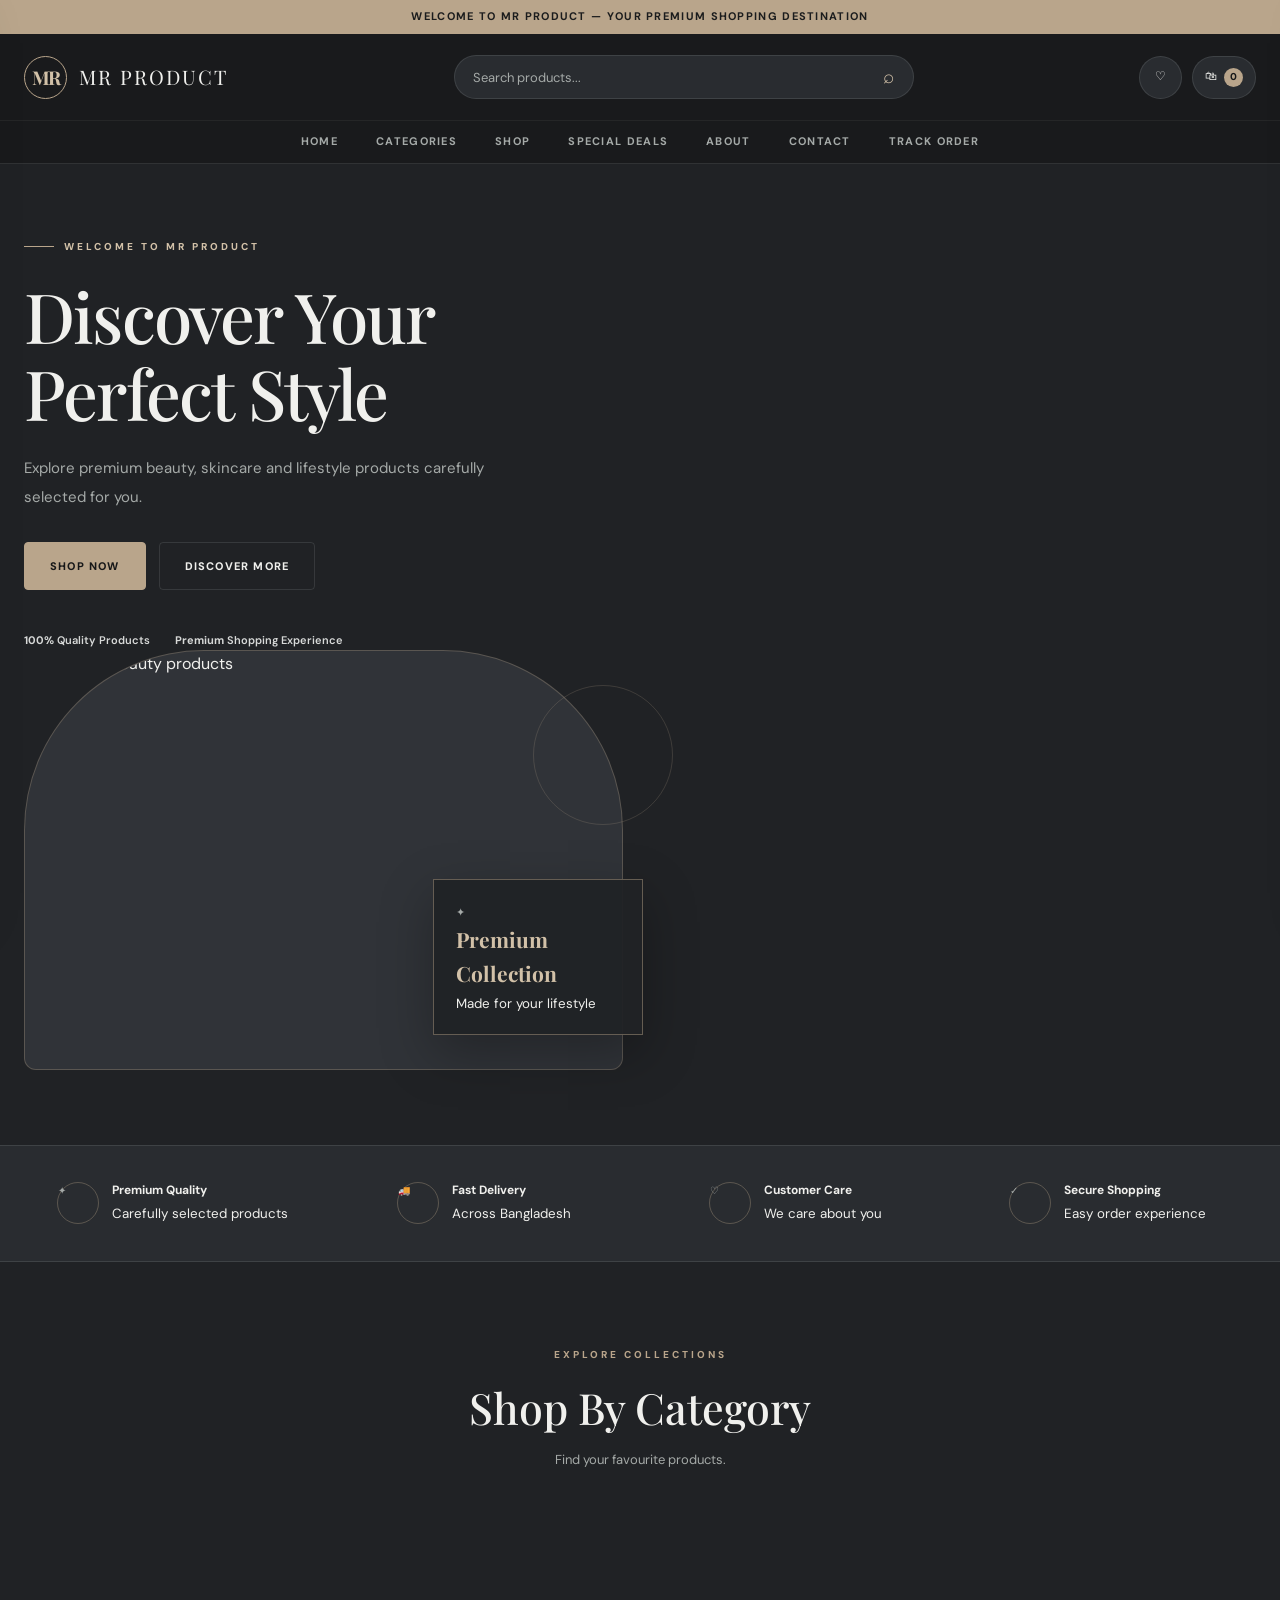
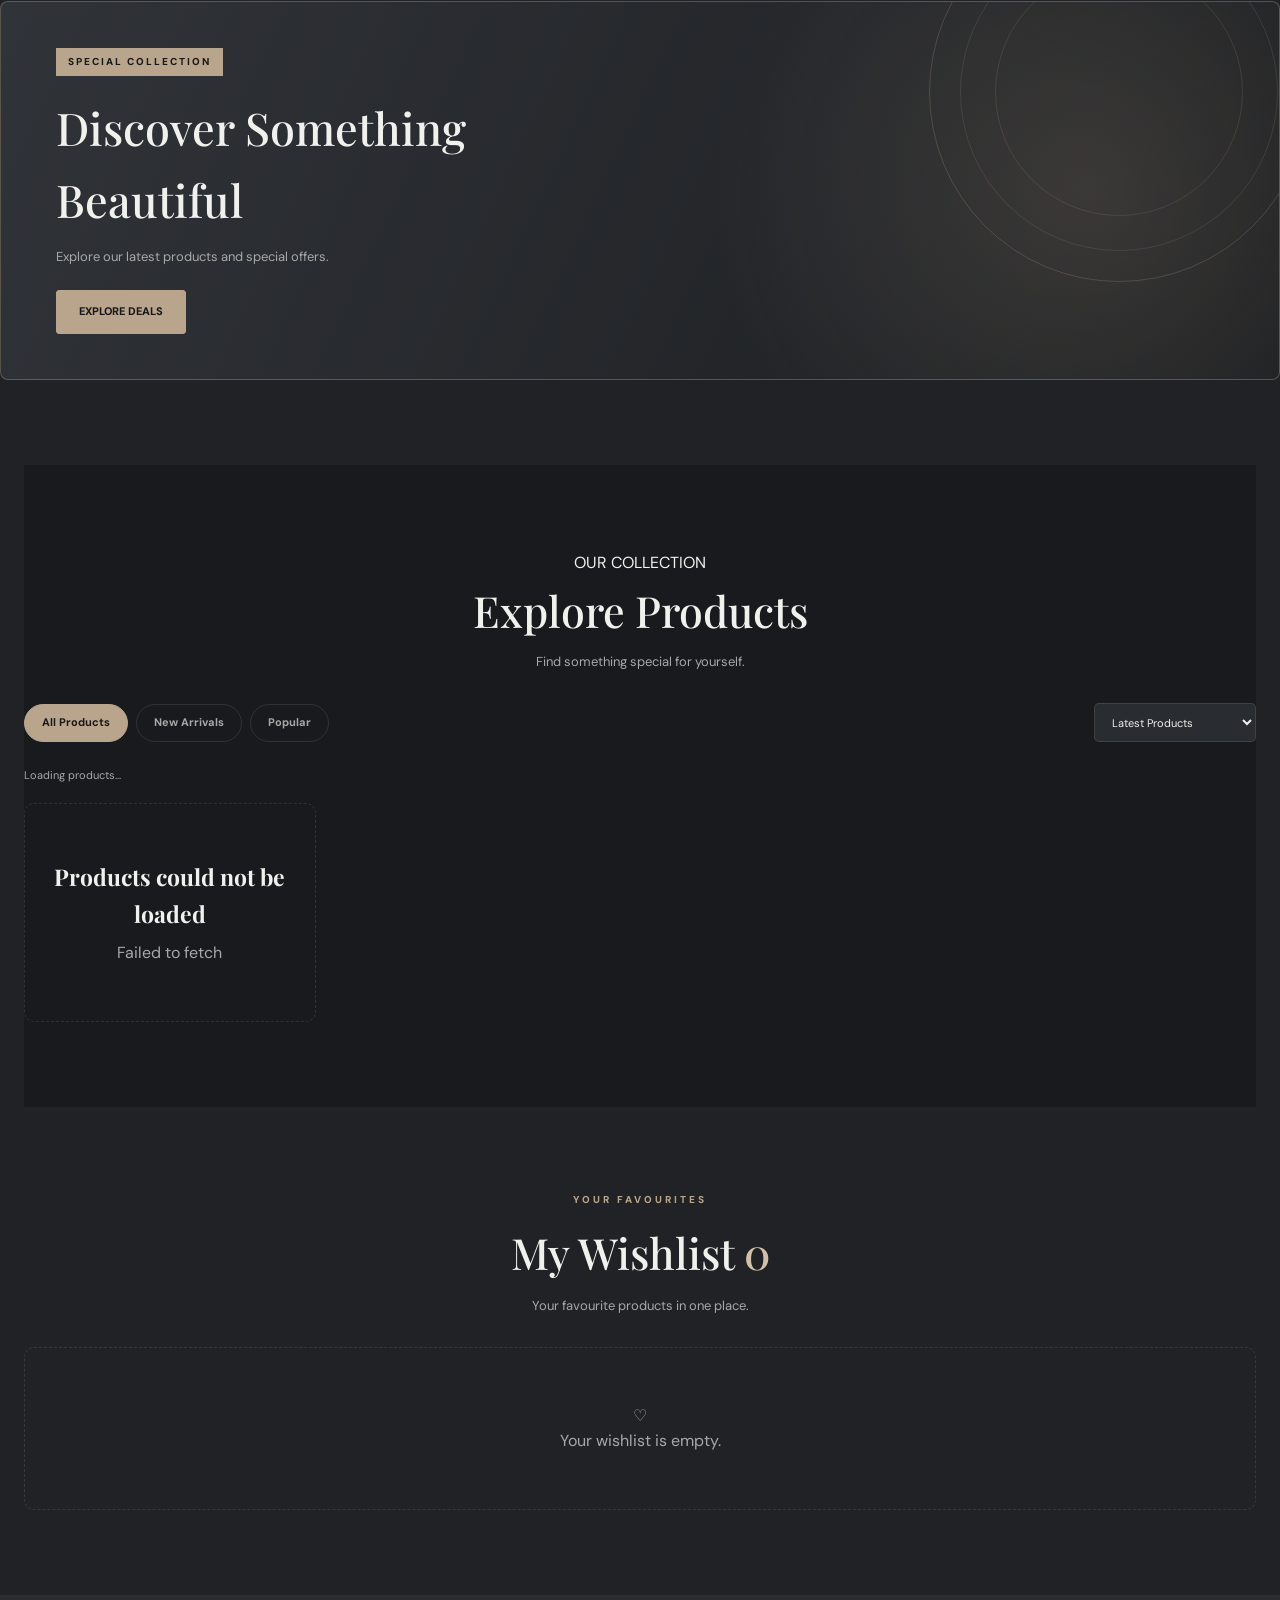
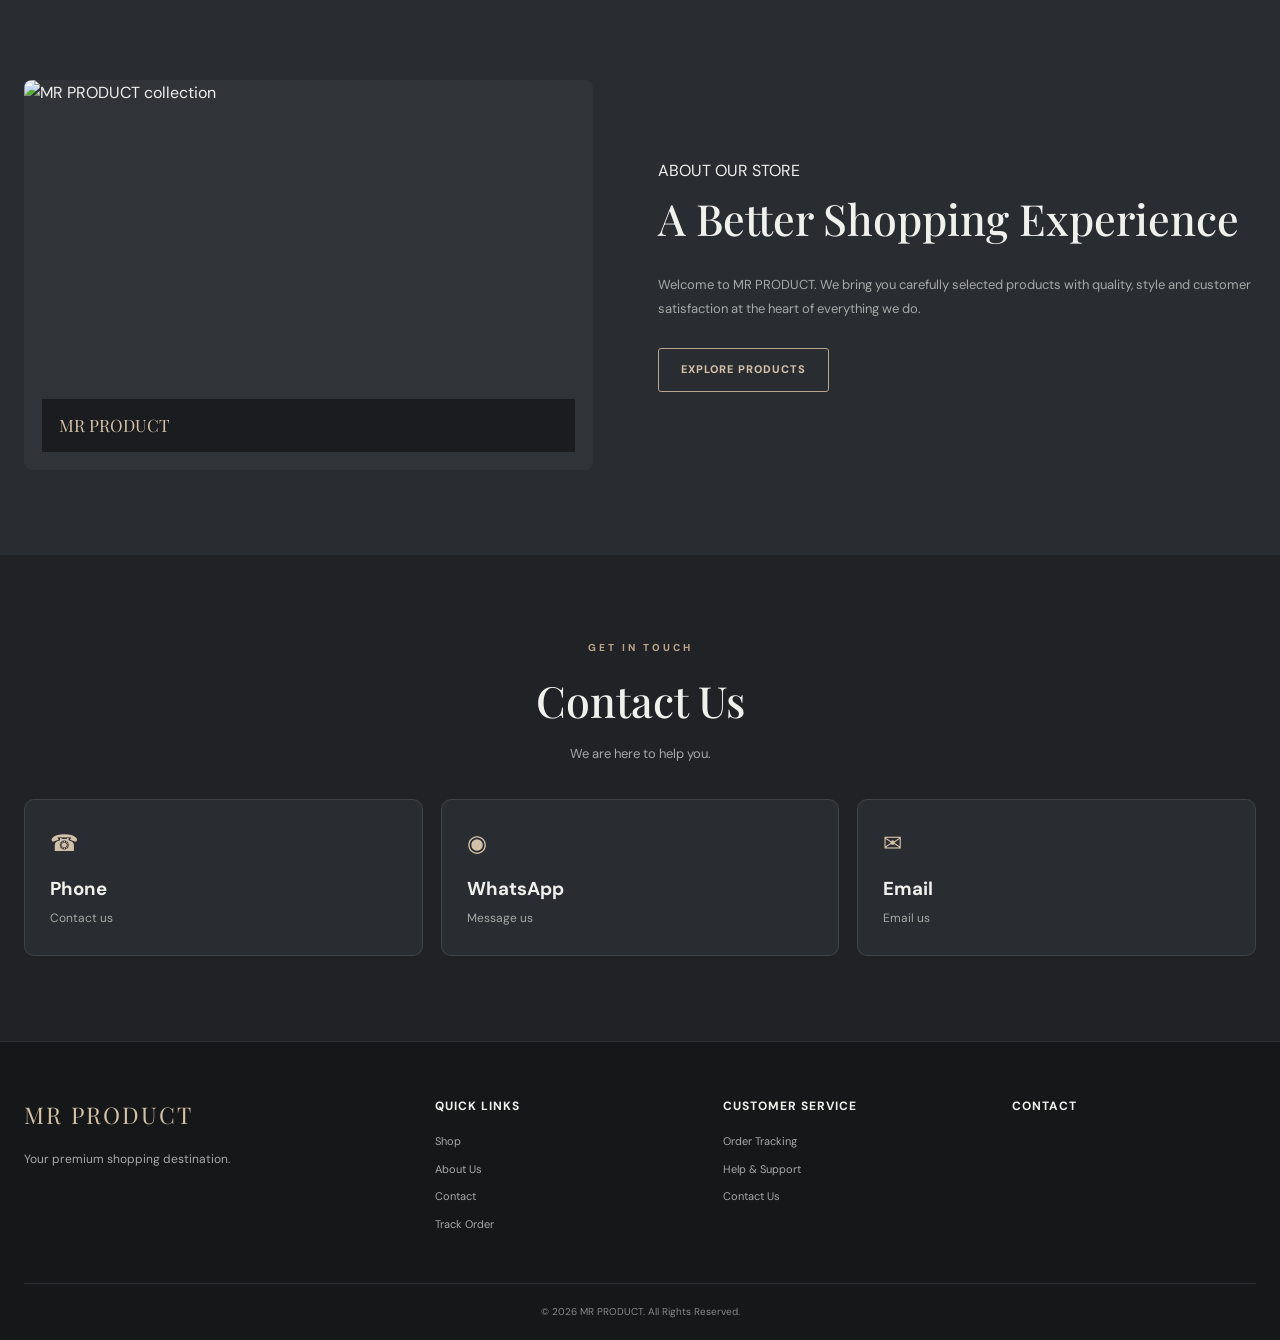
==== commit 4741b237: "Update index.html" ====
--- a/index.html
+++ b/index.html
@@ -5,24 +5,20 @@
   <meta name="viewport" content="width=device-width, initial-scale=1.0">
   <meta name="theme-color" content="#202225">
   <meta name="description" content="MR PRODUCT — Premium Shopping Experience. Discover beauty, skincare, fashion and lifestyle products.">
-
-  <title>MR PRODUCT — Premium Shopping</title>
+  <title>MR PRODUCT — Premium Store</title>
 
   <link rel="preconnect" href="https://fonts.googleapis.com">
   <link rel="preconnect" href="https://fonts.gstatic.com" crossorigin>
   <link href="https://fonts.googleapis.com/css2?family=DM+Sans:wght@400;500;600;700;800&family=Playfair+Display:wght@500;600;700&display=swap" rel="stylesheet">
 
   <link rel="stylesheet" href="styles.css">
-
-  <script src="https://cdn.jsdelivr.net/npm/@supabase/supabase-js@2"></script>
-  <script src="config.js"></script>
 </head>
 
 <body>
 
-  <!-- ANNOUNCEMENT BAR -->
+  <!-- ANNOUNCEMENT -->
   <div class="announcement-bar">
-    <p>WELCOME TO MR PRODUCT — PREMIUM SHOPPING EXPERIENCE</p>
+    <p>Welcome to MR PRODUCT — Your Premium Shopping Destination</p>
   </div>
 
   <!-- HEADER -->
@@ -30,478 +26,357 @@
     <div class="header-main">
 
       <button class="mobile-menu-button" id="mobile-menu-open" aria-label="Open menu">
-        <span></span>
-        <span></span>
-        <span></span>
+        ☰
       </button>
 
-      <a href="index.html" class="brand">
+      <a href="#" class="brand">
         <span class="brand-mark">MR</span>
-        <span class="brand-text">
-          <strong id="store-name">MR PRODUCT</strong>
-          <small>PREMIUM COLLECTION</small>
-        </span>
+        <span class="brand-text" id="store-name">MR PRODUCT</span>
       </a>
 
       <div class="header-search">
-        <input
-          type="search"
-          id="product-search"
-          placeholder="Search products..."
-          autocomplete="off"
-        >
-        <button id="search-button" type="button" aria-label="Search">
-          <svg viewBox="0 0 24 24" aria-hidden="true">
-            <circle cx="10.8" cy="10.8" r="6.8"></circle>
-            <path d="m16 16 5 5"></path>
-          </svg>
+        <input type="search" id="product-search" placeholder="Search products...">
+        <button id="search-button" aria-label="Search">⌕</button>
+      </div>
+
+      <div class="header-actions">
+        <a href="#wishlist" class="header-action">♡</a>
+        <button class="header-action" id="cart-open">
+          🛍 <span id="cart-count">0</span>
         </button>
       </div>
 
-      <div class="header-actions">
-
-        <a href="account.html" class="header-action" aria-label="My account">
-          <svg viewBox="0 0 24 24" aria-hidden="true">
-            <circle cx="12" cy="8" r="4"></circle>
-            <path d="M4 21c.5-4.3 3.5-6.5 8-6.5s7.5 2.2 8 6.5"></path>
-          </svg>
-          <span>Account</span>
-        </a>
-
-        <button class="header-action cart-header-button" id="cart-open" type="button">
-          <span class="cart-icon-wrap">
-            <svg viewBox="0 0 24 24" aria-hidden="true">
-              <path d="M3 4h2l2.2 11.2a2 2 0 0 0 2 1.6h8.9a2 2 0 0 0 1.9-1.5L22 8H6"></path>
-              <circle cx="10" cy="21" r="1"></circle>
-              <circle cx="18" cy="21" r="1"></circle>
-            </svg>
-            <span class="cart-count" id="cart-count">0</span>
-          </span>
-          <span>Cart</span>
-        </button>
-
-      </div>
-    </div>
-
-    <!-- DESKTOP NAVIGATION -->
+    </div>
+
     <nav class="desktop-nav">
-      <a href="index.html" class="active">Home</a>
+      <a href="#">Home</a>
       <a href="#categories">Categories</a>
-      <a href="#deals">Special Offers</a>
       <a href="#shop">Shop</a>
-      <a href="#about">About Us</a>
+      <a href="#deals">Special Deals</a>
+      <a href="#about">About</a>
       <a href="#contact">Contact</a>
       <a href="track-order.html">Track Order</a>
     </nav>
-
-    <!-- MOBILE MENU -->
-    <div class="mobile-menu" id="mobile-menu">
-      <button class="mobile-menu-close" id="mobile-menu-close" type="button">×</button>
-      <a href="index.html">Home</a>
-      <a href="#categories">Categories</a>
-      <a href="#deals">Special Offers</a>
-      <a href="#shop">Shop</a>
-      <a href="#about">About Us</a>
-      <a href="#contact">Contact</a>
-      <a href="track-order.html">Track Order</a>
-      <a href="account.html">My Account</a>
-    </div>
-
   </header>
 
-  <main>
-
-    <!-- HERO SECTION -->
-    <section class="hero-section" id="home">
-
-      <div class="hero-content">
-        <div class="hero-text">
-          <span class="hero-label">DISCOVER THE DIFFERENCE</span>
-
-          <h1>
-            Style That Defines
-            <span>Your Lifestyle.</span>
-          </h1>
-
-          <p>
-            Discover premium products, beautiful collections and
-            exclusive deals — all in one place.
-          </p>
-
-          <div class="hero-buttons">
-            <a href="#shop" class="button button-primary">SHOP NOW</a>
-            <a href="#categories" class="button button-outline">EXPLORE COLLECTION</a>
-          </div>
-
-          <div class="hero-highlights">
-            <div>
-              <strong>100%</strong>
-              <span>Quality Focus</span>
-            </div>
-            <div>
-              <strong>Premium</strong>
-              <span>Collections</span>
-            </div>
-            <div>
-              <strong>Secure</strong>
-              <span>Shopping</span>
-            </div>
-          </div>
+  <!-- MOBILE MENU -->
+  <div class="mobile-menu" id="mobile-menu">
+    <button id="mobile-menu-close">✕</button>
+    <a href="#">Home</a>
+    <a href="#categories">Categories</a>
+    <a href="#shop">Shop</a>
+    <a href="#deals">Special Deals</a>
+    <a href="#wishlist">Wishlist</a>
+    <a href="#about">About</a>
+    <a href="#contact">Contact</a>
+    <a href="track-order.html">Track Order</a>
+  </div>
+
+  <!-- HERO -->
+  <section class="hero-section">
+    <div class="hero-content">
+
+      <div class="hero-text">
+        <span class="hero-label">WELCOME TO MR PRODUCT</span>
+
+        <h1>Discover Your<br><span>Perfect Style</span></h1>
+
+        <p>
+          Explore premium beauty, skincare and lifestyle products
+          carefully selected for you.
+        </p>
+
+        <div class="hero-buttons">
+          <a href="#shop" class="btn-primary">Shop Now</a>
+          <a href="#about" class="btn-secondary">Discover More</a>
         </div>
 
-        <div class="hero-image-wrap">
-          <div class="hero-image-frame">
-            <img
-              id="hero-banner-image"
-              src="https://images.unsplash.com/photo-1608248543803-ba4f8c70ae0b?auto=format&fit=crop&w=1100&q=85"
-              alt="MR PRODUCT premium collection"
-            >
-          </div>
-
-          <div class="hero-floating-card">
-            <span class="floating-card-icon">✦</span>
-            <div>
-              <strong>Premium Choice</strong>
-              <small>Made for your lifestyle</small>
-            </div>
+        <div class="hero-highlights">
+          <div>
+            <strong>100%</strong>
+            <span>Quality Products</span>
+          </div>
+          <div>
+            <strong>Premium</strong>
+            <span>Shopping Experience</span>
           </div>
         </div>
       </div>
 
-      <div class="hero-decoration hero-decoration-one"></div>
-      <div class="hero-decoration hero-decoration-two"></div>
-
-    </section>
-
-    <!-- BENEFITS -->
-    <section class="benefits-section">
-      <div class="benefit-item">
-        <span class="benefit-icon">✦</span>
-        <div>
-          <strong>Premium Quality</strong>
-          <small>Carefully selected products</small>
-        </div>
-      </div>
-
-      <div class="benefit-item">
-        <span class="benefit-icon">◇</span>
-        <div>
-          <strong>Secure Shopping</strong>
-          <small>Safe ordering experience</small>
-        </div>
-      </div>
-
-      <div class="benefit-item">
-        <span class="benefit-icon">↗</span>
-        <div>
-          <strong>Easy Ordering</strong>
-          <small>Simple checkout process</small>
-        </div>
-      </div>
-
-      <div class="benefit-item">
-        <span class="benefit-icon">♡</span>
-        <div>
-          <strong>Customer Care</strong>
-          <small>We value every customer</small>
-        </div>
-      </div>
-    </section>
-
-    <!-- CATEGORIES -->
-    <section class="categories-section section-container" id="categories">
-
-      <div class="section-heading">
-        <div>
-          <span class="section-eyebrow">EXPLORE OUR COLLECTION</span>
-          <h2>Shop By Category</h2>
-        </div>
-
-        <a href="#shop" class="text-link">View All Products <span>→</span></a>
-      </div>
-
-      <div class="category-list" id="categories">
-        <button class="category-chip active" type="button" data-category="all">
-          All Products
-        </button>
-      </div>
-
-    </section>
-
-    <!-- SPECIAL DEALS -->
-    <section class="deals-section" id="deals">
-      <div class="section-container">
-
-        <div class="section-heading">
-          <div>
-            <span class="section-eyebrow">DON'T MISS OUT</span>
-            <h2>Special Deals</h2>
-            <p>Explore selected products at special prices.</p>
-          </div>
-
-          <a href="#shop" class="text-link">Shop Deals <span>→</span></a>
-        </div>
-
-        <div class="deals-banner">
-          <div class="deals-banner-content">
-            <span class="deals-tag">EXCLUSIVE COLLECTION</span>
-            <h3>Find Your New Favourite</h3>
-            <p>Discover something special from MR PRODUCT.</p>
-            <a href="#shop" class="button button-light">EXPLORE NOW</a>
-          </div>
-
-          <div class="deals-banner-decoration">MR</div>
-        </div>
-
-      </div>
-    </section>
-
-    <!-- PRODUCT SHOP -->
-    <section class="shop-section section-container" id="shop">
-
-      <div class="section-heading shop-heading">
-        <div>
-          <span class="section-eyebrow">HANDPICKED FOR YOU</span>
-          <h2>Our Products</h2>
-          <p>Discover our latest and most popular collections.</p>
-        </div>
-
-        <div class="shop-search-mobile">
-          <input
-            type="search"
-            id="mobile-product-search"
-            placeholder="Search products..."
+      <div class="hero-image-wrap">
+        <div class="hero-image-frame">
+          <img
+            id="hero-banner-image"
+            src="https://images.unsplash.com/photo-1596462502278-27bfdc403348?auto=format&fit=crop&w=1000&q=85"
+            alt="Premium beauty products"
           >
         </div>
-      </div>
-
-      <!-- PRODUCT FILTERS -->
-      <div class="product-toolbar">
-        <div class="product-tabs">
-          <button class="product-tab active" type="button" data-filter="all">
-            All Products
-          </button>
-
-          <button class="product-tab" type="button" data-filter="new">
-            New Arrivals
-          </button>
-
-          <button class="product-tab" type="button" data-filter="discount">
-            On Sale
-          </button>
+
+        <div class="hero-floating-card">
+          <span>✦</span>
+          <div>
+            <strong>Premium Collection</strong>
+            <small>Made for your lifestyle</small>
+          </div>
         </div>
 
-        <div class="product-sort">
-          <label for="product-sort">Sort By</label>
-          <select id="product-sort">
-            <option value="latest">Latest</option>
-            <option value="price-low">Price: Low to High</option>
-            <option value="price-high">Price: High to Low</option>
-          </select>
-        </div>
-      </div>
-
-      <!-- PRODUCT COUNT -->
-      <div class="product-results-info">
-        <span id="product-results-count">Discover our collection</span>
-      </div>
-
-      <!-- PRODUCT GRID -->
-      <div class="product-grid" id="product-grid">
-        <div class="loading-state">
-          <div class="loading-spinner"></div>
-          <p>Loading products...</p>
-        </div>
-      </div>
-
-      <div class="empty-state" id="empty-products" hidden>
-        <span>◇</span>
-        <h3>No Products Found</h3>
-        <p>Try another search or category.</p>
-      </div>
-
-    </section>
-
-    <!-- WISHLIST -->
-    <section class="wishlist-section section-container" id="wishlist">
-
-      <div class="section-heading">
-        <div>
-          <span class="section-eyebrow">YOUR FAVOURITES</span>
-          <h2>My Wishlist <span class="wishlist-heading-count" id="wishlist-count">0</span></h2>
-          <p>Products you have saved for later.</p>
-        </div>
-      </div>
-
-      <div class="product-grid wishlist-grid" id="wishlist-grid"></div>
-
-      <div class="wishlist-empty" id="wishlist-empty">
-        <span>♡</span>
-        <p>Your wishlist is empty.</p>
-      </div>
-
-    </section>
-
-    <!-- ABOUT -->
-    <section class="about-section" id="about">
-      <div class="section-container about-layout">
-
-        <div class="about-image">
-          <img
-            src="https://images.unsplash.com/photo-1608571423902-eed4a5ad8108?auto=format&fit=crop&w=1000&q=85"
-            alt="MR PRODUCT collection"
-          >
-          <div class="about-image-caption">
-            <span>MR PRODUCT</span>
-            <small>PREMIUM SHOPPING EXPERIENCE</small>
-          </div>
-        </div>
-
-        <div class="about-content">
-          <span class="section-eyebrow">OUR STORY</span>
-          <h2>Quality. Style.<br><span>Confidence.</span></h2>
-
-          <p id="store-description">
-            Welcome to MR PRODUCT. We believe shopping should be simple,
-            enjoyable and reliable. Explore our carefully selected
-            collections and find products that match your lifestyle.
-          </p>
-
-          <a href="#shop" class="button button-primary">DISCOVER MORE</a>
-        </div>
-
-      </div>
-    </section>
-
-    <!-- CONTACT -->
-    <section class="contact-section section-container" id="contact">
-
-      <div class="section-heading">
-        <div>
-          <span class="section-eyebrow">WE ARE HERE FOR YOU</span>
-          <h2>Get In Touch</h2>
-          <p>Have a question? Contact MR PRODUCT.</p>
-        </div>
-      </div>
-
-      <div class="contact-grid">
-
-        <a href="#" class="contact-card" id="contact-phone-link">
-          <span class="contact-card-icon">☎</span>
-          <div>
-            <strong>Call Us</strong>
-            <span id="contact-phone">Contact number</span>
-          </div>
+        <div class="hero-decoration"></div>
+      </div>
+
+    </div>
+  </section>
+
+  <!-- BENEFITS -->
+  <section class="benefits-section">
+    <div class="benefit-item">
+      <span class="benefit-icon">✦</span>
+      <div>
+        <strong>Premium Quality</strong>
+        <small>Carefully selected products</small>
+      </div>
+    </div>
+
+    <div class="benefit-item">
+      <span class="benefit-icon">🚚</span>
+      <div>
+        <strong>Fast Delivery</strong>
+        <small>Across Bangladesh</small>
+      </div>
+    </div>
+
+    <div class="benefit-item">
+      <span class="benefit-icon">♡</span>
+      <div>
+        <strong>Customer Care</strong>
+        <small>We care about you</small>
+      </div>
+    </div>
+
+    <div class="benefit-item">
+      <span class="benefit-icon">✓</span>
+      <div>
+        <strong>Secure Shopping</strong>
+        <small>Easy order experience</small>
+      </div>
+    </div>
+  </section>
+
+  <!-- CATEGORIES -->
+  <section class="categories-section section-container">
+    <div class="section-heading">
+      <span>EXPLORE COLLECTIONS</span>
+      <h2>Shop By Category</h2>
+      <p>Find your favourite products.</p>
+    </div>
+
+    <div class="category-list" id="categories">
+      <!-- Categories loaded by app.js -->
+    </div>
+  </section>
+
+  <!-- DEALS -->
+  <section class="deals-section" id="deals">
+    <div class="deals-banner">
+      <div class="deals-banner-content">
+        <span class="deals-tag">SPECIAL COLLECTION</span>
+        <h2>Discover Something<br>Beautiful</h2>
+        <p>Explore our latest products and special offers.</p>
+        <a href="#shop" class="btn-primary">Explore Deals</a>
+      </div>
+      <div class="deals-banner-decoration">MR</div>
+    </div>
+  </section>
+
+  <!-- SHOP -->
+  <section class="shop-section section-container" id="shop">
+
+    <div class="shop-heading">
+      <div>
+        <span>OUR COLLECTION</span>
+        <h2>Explore Products</h2>
+        <p>Find something special for yourself.</p>
+      </div>
+
+      <div class="shop-search-mobile">
+        <input type="search" id="mobile-product-search" placeholder="Search products...">
+      </div>
+    </div>
+
+    <div class="product-toolbar">
+      <div class="product-tabs">
+        <button class="product-tab active" data-category="all">All Products</button>
+        <button class="product-tab" data-category="new">New Arrivals</button>
+        <button class="product-tab" data-category="popular">Popular</button>
+      </div>
+
+      <div class="product-sort">
+        <select id="product-sort">
+          <option value="newest">Latest Products</option>
+          <option value="price-low">Price: Low to High</option>
+          <option value="price-high">Price: High to Low</option>
+        </select>
+      </div>
+    </div>
+
+    <div class="product-results-info">
+      <span id="product-results-count">Loading products...</span>
+    </div>
+
+    <div class="product-grid" id="product-grid">
+      <!-- Products loaded by app.js -->
+    </div>
+
+    <div class="empty-state" id="empty-products" hidden>
+      <span>♡</span>
+      <h3>No Products Found</h3>
+      <p>Please try another search.</p>
+    </div>
+
+  </section>
+
+  <!-- WISHLIST -->
+  <section class="wishlist-section section-container" id="wishlist">
+    <div class="section-heading">
+      <span>YOUR FAVOURITES</span>
+      <h2>My Wishlist <span id="wishlist-count">0</span></h2>
+      <p>Your favourite products in one place.</p>
+    </div>
+
+    <div class="product-grid wishlist-grid" id="wishlist-grid"></div>
+
+    <div class="wishlist-empty" id="wishlist-empty">
+      <span>♡</span>
+      <p>Your wishlist is empty.</p>
+    </div>
+  </section>
+
+  <!-- ABOUT -->
+  <section class="about-section" id="about">
+    <div class="about-layout section-container">
+
+      <div class="about-image">
+        <img
+          src="https://images.unsplash.com/photo-1608248543803-ba4f8c70ae0b?auto=format&fit=crop&w=1000&q=85"
+          alt="MR PRODUCT collection"
+        >
+        <div class="about-image-caption">MR PRODUCT</div>
+      </div>
+
+      <div class="about-content">
+        <span>ABOUT OUR STORE</span>
+        <h2>A Better Shopping Experience</h2>
+
+        <p id="store-description">
+          Welcome to MR PRODUCT. We bring you carefully selected
+          products with quality, style and customer satisfaction
+          at the heart of everything we do.
+        </p>
+
+        <a href="#shop" class="btn-primary">Explore Products</a>
+      </div>
+
+    </div>
+  </section>
+
+  <!-- CONTACT -->
+  <section class="contact-section section-container" id="contact">
+    <div class="section-heading">
+      <span>GET IN TOUCH</span>
+      <h2>Contact Us</h2>
+      <p>We are here to help you.</p>
+    </div>
+
+    <div class="contact-grid">
+
+      <div class="contact-card">
+        <span>☎</span>
+        <h3>Phone</h3>
+        <a id="contact-phone-link" href="#">
+          <span id="contact-phone">Contact us</span>
         </a>
-
-        <a href="#" class="contact-card" id="contact-whatsapp-link" target="_blank" rel="noopener">
-          <span class="contact-card-icon">◉</span>
-          <div>
-            <strong>WhatsApp</strong>
-            <span id="contact-whatsapp">Chat with us</span>
-          </div>
+      </div>
+
+      <div class="contact-card">
+        <span>◉</span>
+        <h3>WhatsApp</h3>
+        <a id="contact-whatsapp-link" href="#" target="_blank">
+          <span id="contact-whatsapp">Message us</span>
         </a>
-
-        <a href="#" class="contact-card" id="contact-email-link">
-          <span class="contact-card-icon">✉</span>
-          <div>
-            <strong>Email</strong>
-            <span id="contact-email">Email us</span>
-          </div>
+      </div>
+
+      <div class="contact-card">
+        <span>✉</span>
+        <h3>Email</h3>
+        <a id="contact-email-link" href="#">
+          <span id="contact-email">Email us</span>
         </a>
-
-      </div>
-
-    </section>
-
-  </main>
+      </div>
+
+    </div>
+  </section>
 
   <!-- FOOTER -->
   <footer class="site-footer">
-
-    <div class="footer-main section-container">
+    <div class="footer-main">
 
       <div class="footer-brand">
-        <a href="index.html" class="brand footer-logo">
-          <span class="brand-mark">MR</span>
-          <span class="brand-text">
-            <strong id="footer-store-name">MR PRODUCT</strong>
-            <small>PREMIUM COLLECTION</small>
-          </span>
-        </a>
-
-        <p>
-          Discover premium products and enjoy a better shopping experience
-          with MR PRODUCT.
-        </p>
+        <a href="#" class="footer-logo" id="footer-store-name">MR PRODUCT</a>
+        <p>Your premium shopping destination.</p>
       </div>
 
       <div class="footer-column">
         <h3>Quick Links</h3>
-        <a href="index.html">Home</a>
         <a href="#shop">Shop</a>
-        <a href="#categories">Categories</a>
-        <a href="#deals">Special Offers</a>
+        <a href="#about">About Us</a>
+        <a href="#contact">Contact</a>
+        <a href="track-order.html">Track Order</a>
       </div>
 
       <div class="footer-column">
         <h3>Customer Service</h3>
-        <a href="account.html">My Account</a>
-        <a href="track-order.html">Track Order</a>
+        <a href="track-order.html">Order Tracking</a>
+        <a href="#contact">Help & Support</a>
         <a href="#contact">Contact Us</a>
-        <a href="#about">About Us</a>
       </div>
 
       <div class="footer-column">
-        <h3>Contact Information</h3>
-        <span id="footer-phone">Phone: Not available</span>
-        <span id="footer-email">Email: Not available</span>
-        <span id="footer-whatsapp">WhatsApp: Not available</span>
+        <h3>Contact</h3>
+        <p id="footer-phone"></p>
+        <p id="footer-email"></p>
+        <p id="footer-whatsapp"></p>
       </div>
 
     </div>
 
     <div class="footer-bottom">
       <p>© <span id="year"></span> MR PRODUCT. All Rights Reserved.</p>
-      <p>PREMIUM SHOPPING EXPERIENCE</p>
-    </div>
-
+    </div>
   </footer>
 
-  <!-- MOBILE BOTTOM NAVIGATION -->
+  <!-- MOBILE BOTTOM NAV -->
   <nav class="mobile-bottom-nav">
-
-    <a href="index.html" class="mobile-nav-item active">
+    <a href="#" class="mobile-nav-item">
       <span>⌂</span>
       <small>Home</small>
     </a>
 
-    <a href="#categories" class="mobile-nav-item">
+    <a href="#shop" class="mobile-nav-item">
       <span>▦</span>
-      <small>Categories</small>
+      <small>Shop</small>
     </a>
-
-    <button class="mobile-nav-item" id="mobile-cart-open" type="button">
-      <span class="mobile-cart-icon">
-        ♧
-        <b id="mobile-cart-count">0</b>
-      </span>
-      <small>Cart</small>
-    </button>
 
     <a href="#wishlist" class="mobile-nav-item">
       <span>♡</span>
       <small>Wishlist</small>
     </a>
 
-    <a href="account.html" class="mobile-nav-item">
-      <span>♙</span>
-      <small>Account</small>
-    </a>
-
+    <button class="mobile-nav-item" id="mobile-cart-open">
+      <span>🛍 <i id="mobile-cart-count">0</i></span>
+      <small>Cart</small>
+    </button>
   </nav>
 
-  <!-- CART OVERLAY -->
+  <!-- OVERLAY -->
   <div class="overlay" id="overlay"></div>
 
   <!-- CART DRAWER -->
@@ -509,219 +384,142 @@
 
     <div class="cart-header">
       <div>
-        <span class="section-eyebrow">YOUR SELECTION</span>
+        <span>YOUR SHOPPING</span>
         <h2>Shopping Cart</h2>
       </div>
-
-      <button class="icon-button" id="cart-close" type="button" aria-label="Close cart">
-        ×
-      </button>
-    </div>
-
-    <div class="cart-items" id="cart-items">
+      <button id="cart-close" aria-label="Close cart">✕</button>
+    </div>
+
+    <div id="cart-items">
       <div class="cart-empty">
-        <span>♧</span>
-        <h3>Your cart is empty</h3>
-        <p>Add something you love.</p>
+        <span>🛍</span>
+        <p>Your cart is empty.</p>
       </div>
     </div>
 
     <div class="cart-footer">
-
-      <div class="cart-subtotal-row">
+      <div class="cart-total-row">
         <span>Subtotal</span>
         <strong id="cart-total">৳0</strong>
       </div>
 
-      <p class="cart-shipping-note">Delivery charge will be calculated separately.</p>
-
-      <button class="button button-primary cart-checkout-button" id="checkout-open" type="button">
-        PROCEED TO CHECKOUT
+      <button class="btn-primary" id="checkout-open">
+        Proceed to Checkout
       </button>
 
-      <a href="#shop" class="continue-shopping" id="continue-shopping">
+      <button class="btn-secondary" id="continue-shopping">
         Continue Shopping
-      </a>
-
+      </button>
     </div>
 
   </aside>
 
   <!-- CHECKOUT DIALOG -->
-  <dialog class="checkout-dialog" id="order-dialog">
+  <dialog id="order-dialog" class="checkout-dialog">
 
     <div class="checkout-header">
       <div>
-        <span class="section-eyebrow">ALMOST THERE</span>
+        <span>MR PRODUCT</span>
         <h2>Complete Your Order</h2>
       </div>
-
-      <button class="icon-button" id="order-close" type="button" aria-label="Close checkout">
-        ×
-      </button>
+      <button id="order-close" aria-label="Close checkout">✕</button>
     </div>
 
     <form id="order-form">
 
       <div class="checkout-content">
 
-        <!-- CUSTOMER INFORMATION -->
+        <!-- CUSTOMER DETAILS -->
         <section class="checkout-section">
-          <h3>Customer Information</h3>
+          <h3>01. Customer Information</h3>
 
           <div class="form-grid">
 
-            <div class="form-field full-width">
+            <div class="form-field">
               <label for="customer-name">Full Name *</label>
-              <input
-                type="text"
-                id="customer-name"
-                name="name"
-                placeholder="Enter your full name"
-                required
-              >
+              <input type="text" id="customer-name" name="name" required placeholder="Your name">
             </div>
 
             <div class="form-field">
               <label for="customer-phone">Phone Number *</label>
-              <input
-                type="tel"
-                id="customer-phone"
-                name="phone"
-                placeholder="01XXXXXXXXX"
-                required
-              >
+              <input type="tel" id="customer-phone" name="phone" required placeholder="01XXXXXXXXX">
             </div>
 
             <div class="form-field">
               <label for="customer-whatsapp">WhatsApp Number</label>
-              <input
-                type="tel"
-                id="customer-whatsapp"
-                name="whatsapp"
-                placeholder="WhatsApp number"
-              >
+              <input type="tel" id="customer-whatsapp" name="whatsapp" placeholder="WhatsApp number">
             </div>
 
             <div class="form-field">
               <label for="customer-district">District *</label>
-              <input
-                type="text"
-                id="customer-district"
-                name="district"
-                placeholder="Your district"
-                required
-              >
+              <input type="text" id="customer-district" name="district" required placeholder="Your district">
             </div>
 
             <div class="form-field">
-              <label for="customer-area">Area / Thana *</label>
-              <input
-                type="text"
-                id="customer-area"
-                name="area"
-                placeholder="Your area"
-                required
-              >
+              <label for="customer-area">Area</label>
+              <input type="text" id="customer-area" name="area" placeholder="Your area">
             </div>
 
             <div class="form-field full-width">
               <label for="customer-address">Full Delivery Address *</label>
-              <textarea
-                id="customer-address"
-                name="address"
-                rows="3"
-                placeholder="House, road, area and full address"
-                required
-              ></textarea>
+              <textarea id="customer-address" name="address" required rows="3" placeholder="House, road, area and district"></textarea>
             </div>
 
-            <div class="form-field full-width">
-              <label for="order-note">Order Note (Optional)</label>
-              <textarea
-                id="order-note"
-                name="note"
-                rows="2"
-                placeholder="Any special instructions?"
-              ></textarea>
-            </div>
-
           </div>
         </section>
 
-        <!-- PAYMENT METHOD -->
+        <!-- PAYMENT -->
         <section class="checkout-section">
-          <h3>Payment Method</h3>
+          <h3>02. Payment Method</h3>
 
           <div class="payment-methods">
 
             <label class="payment-option">
-              <input type="radio" name="payment" value="bkash" required>
-              <span class="payment-option-content">
-                <strong>bKash</strong>
-                <small>Pay using bKash</small>
-              </span>
+              <input type="radio" name="payment_method" value="bkash" required>
+              <span>bKash</span>
             </label>
 
             <label class="payment-option">
-              <input type="radio" name="payment" value="nagad">
-              <span class="payment-option-content">
-                <strong>Nagad</strong>
-                <small>Pay using Nagad</small>
-              </span>
+              <input type="radio" name="payment_method" value="nagad">
+              <span>Nagad</span>
             </label>
 
             <label class="payment-option">
-              <input type="radio" name="payment" value="bank">
-              <span class="payment-option-content">
-                <strong>Bank Transfer</strong>
-                <small>Pay directly to bank</small>
-              </span>
+              <input type="radio" name="payment_method" value="bank">
+              <span>Bank Transfer</span>
             </label>
 
           </div>
 
-          <div class="payment-details" id="payment-details" hidden>
-            <h4>Payment Information</h4>
-            <p id="payment-info-text"></p>
-          </div>
-
+          <div id="payment-details">
+            <p id="payment-info-text">Select a payment method to view payment instructions.</p>
+          </div>
         </section>
 
         <!-- COUPON -->
         <section class="checkout-section">
-          <h3>Discount Coupon</h3>
-
-          <div class="coupon-input-row">
-            <input
-              type="text"
-              id="coupon-code"
-              placeholder="Enter coupon code"
-              autocomplete="off"
-            >
-            <button type="button" id="apply-coupon">APPLY</button>
-          </div>
-
-          <p class="coupon-message" id="coupon-message"></p>
-
+          <h3>03. Discount Coupon</h3>
+
+          <div class="coupon-row">
+            <input type="text" id="coupon-code" placeholder="Enter coupon code">
+            <button type="button" id="apply-coupon">Apply</button>
+          </div>
+
+          <p id="coupon-message"></p>
+          <p id="repeat-discount-message"></p>
+          <p>
+            Previous Orders:
+            <strong id="repeat-order-count">0</strong>
+          </p>
+          <p>
+            Repeat Customer Discount:
+            <strong id="repeat-discount-percent">0%</strong>
+          </p>
         </section>
 
-        <!-- REPEAT CUSTOMER DISCOUNT -->
-        <section class="checkout-section repeat-discount-section" id="repeat-discount-message" hidden>
-          <div>
-            <strong>Repeat Customer Discount</strong>
-            <p>
-              Previous orders:
-              <span id="repeat-order-count">0</span>
-            </p>
-          </div>
-
-          <strong id="repeat-discount-percent">0%</strong>
-        </section>
-
         <!-- ORDER SUMMARY -->
-        <section class="checkout-section order-summary">
-          <h3>Order Summary</h3>
+        <section class="checkout-section">
+          <h3>04. Order Summary</h3>
 
           <div class="summary-row">
             <span>Subtotal</span>
@@ -743,21 +541,23 @@
             <strong id="dialog-total-discount">৳0</strong>
           </div>
 
-          <div class="summary-grand-total">
+          <div class="summary-row grand-total">
             <span>Grand Total</span>
             <strong id="dialog-grand-total">৳0</strong>
           </div>
 
-          <p class="delivery-summary-note">
-            Delivery charge, if applicable, will be confirmed separately.
-          </p>
-
         </section>
 
-        <div class="form-message" id="form-message" role="status"></div>
-
-        <button class="button button-primary place-order-button" id="place-order-button" type="submit">
-          PLACE ORDER
+        <!-- NOTE -->
+        <section class="checkout-section">
+          <h3>05. Order Note</h3>
+          <textarea id="order-note" name="note" rows="3" placeholder="Any special instructions? (Optional)"></textarea>
+        </section>
+
+        <p id="form-message" role="alert"></p>
+
+        <button type="submit" class="btn-primary" id="place-order-button">
+          Place Order
         </button>
 
         <p class="checkout-security-note">
@@ -767,10 +567,11 @@
       </div>
 
     </form>
-
   </dialog>
 
-  <!-- JAVASCRIPT -->
+  <!-- SCRIPTS -->
+  <script src="https://cdn.jsdelivr.net/npm/@supabase/supabase-js@2"></script>
+  <script src="config.js"></script>
   <script src="app.js"></script>
 
 </body>
--- a/styles.css
+++ b/styles.css
@@ -1,58 +1,44 @@
-/* =========================================================
-   MR PRODUCT — GRAPHITE LUXE
-   Storefront Theme | Mobile | Tablet | Desktop
-   Palette:
-   Charcoal Grey: #202225
-   Graphite:      #303338
-   Soft Silver:   #D7D9D8
-   Muted Bronze:  #B9A58B
-   Smoky Sage:    #8D9A96
-========================================================= */
+@import url('https://fonts.googleapis.com/css2?family=DM+Sans:wght@400;500;600;700;800&family=Playfair+Display:wght@500;600;700;800&display=swap');
 
 :root {
   --bg: #202225;
-  --panel: #292c30;
-  --panel-2: #303338;
-  --gold: #B9A58B;
-  --primary-color: #B9A58B;
-  --cream: #E8E9E7;
-  --muted: #A7AAA8;
-  --line: rgba(215,217,216,.13);
-  --danger: #E47777;
-  --success: #8D9A96;
-  --silver: #D7D9D8;
-  --sage: #8D9A96;
-  --bronze: #B9A58B;
-  --shadow: 0 18px 48px rgba(0,0,0,.28);
+  --bg-deep: #181a1d;
+  --surface: #292c30;
+  --surface-light: #303338;
+  --surface-hover: #383c41;
+  --text: #f0f0ed;
+  --text-soft: #d7d9d8;
+  --muted: #a5aaa8;
+  --bronze: #b9a58b;
+  --bronze-light: #d2c1a8;
+  --sage: #8d9a96;
+  --border: rgba(215, 217, 216, 0.12);
+  --shadow: 0 18px 50px rgba(0, 0, 0, 0.28);
   --radius: 18px;
+  --container: 1240px;
 }
 
 * {
   box-sizing: border-box;
+  margin: 0;
+  padding: 0;
 }
 
 html {
   scroll-behavior: smooth;
-  scroll-padding-top: 110px;
+  scroll-padding-top: 100px;
 }
 
 body {
-  margin: 0;
-  width: 100%;
-  min-height: 100vh;
+  font-family: 'DM Sans', sans-serif;
+  background: var(--bg);
+  color: var(--text);
+  line-height: 1.6;
   overflow-x: hidden;
-  background:
-    radial-gradient(
-      ellipse at 50% -20%,
-      rgba(141,154,150,.10),
-      transparent 45%
-    ),
-    var(--bg);
-  color: var(--cream);
-  font-family: Inter, -apple-system, BlinkMacSystemFont,
-    "Segoe UI", Arial, sans-serif;
-  line-height: 1.6;
-  -webkit-font-smoothing: antialiased;
+}
+
+body.no-scroll {
+  overflow: hidden;
 }
 
 button,
@@ -72,1185 +58,8 @@
 }
 
 img {
+  display: block;
   max-width: 100%;
-}
-
-[hidden] {
-  display: none !important;
-}
-
-main {
-  width: 100%;
-}
-
-section {
-  width: 100%;
-  padding: 58px max(5%, calc((100% - 1380px) / 2));
-}
-
-.muted,
-.small {
-  color: var(--muted);
-}
-
-.small {
-  font-size: 13px;
-}
-
-.eyebrow {
-  margin: 0 0 8px;
-  color: var(--sage);
-  font-size: 11px;
-  font-weight: 800;
-  letter-spacing: 2.7px;
-  text-transform: uppercase;
-}
-
-/* =========================================
-   HEADER
-========================================= */
-
-.topbar {
-  position: sticky;
-  top: 0;
-  z-index: 100;
-  width: 100%;
-  min-height: 82px;
-  padding: 13px max(5%, calc((100% - 1380px) / 2));
-  display: flex;
-  align-items: center;
-  justify-content: space-between;
-  gap: 22px;
-  background: rgba(32,34,37,.91);
-  border-bottom: 1px solid var(--line);
-  backdrop-filter: blur(18px);
-  -webkit-backdrop-filter: blur(18px);
-}
-
-.brand {
-  display: inline-flex;
-  align-items: center;
-  gap: 11px;
-  flex-shrink: 0;
-  color: var(--cream);
-  font-size: 19px;
-  font-weight: 800;
-  letter-spacing: 1.1px;
-}
-
-.brand > span:last-child {
-  display: grid;
-  line-height: 1.25;
-}
-
-.brand b {
-  color: var(--silver);
-}
-
-.brand small {
-  margin-top: 4px;
-  color: var(--sage);
-  font-size: 9px;
-  font-weight: 800;
-  letter-spacing: 2.5px;
-}
-
-.brand-mark {
-  width: 43px;
-  height: 43px;
-  display: flex;
-  align-items: center;
-  justify-content: center;
-  overflow: hidden;
-  border: 1px solid rgba(185,165,139,.75);
-  border-radius: 14px;
-  color: var(--bronze);
-  background: linear-gradient(145deg, #383c40, #222529);
-  box-shadow: inset 0 1px 0 rgba(255,255,255,.08);
-  font-weight: 900;
-}
-
-.brand-mark img {
-  width: 100%;
-  height: 100%;
-  object-fit: contain;
-}
-
-.header-search {
-  display: flex;
-  align-items: center;
-  flex: 1;
-  max-width: 420px;
-  height: 44px;
-  overflow: hidden;
-  background: #292c30;
-  border: 1px solid rgba(215,217,216,.16);
-  border-radius: 14px;
-  transition: border-color .2s, box-shadow .2s;
-}
-
-.header-search:focus-within {
-  border-color: var(--bronze);
-  box-shadow: 0 0 0 3px rgba(185,165,139,.10);
-}
-
-.header-search input {
-  min-width: 0;
-  flex: 1;
-  height: 100%;
-  padding: 0 16px;
-  color: var(--cream);
-  background: transparent;
-  border: 0;
-  outline: 0;
-}
-
-.header-search input::placeholder {
-  color: #858b89;
-}
-
-.header-search button {
-  height: 100%;
-  padding: 0 17px;
-  color: #202225;
-  background: var(--bronze);
-  border: 0;
-  font-size: 20px;
-  font-weight: 800;
-}
-
-.desktop-nav {
-  display: flex;
-  align-items: center;
-  gap: 19px;
-}
-
-.desktop-nav a {
-  color: #C5C9C7;
-  font-size: 13px;
-  transition: color .2s;
-}
-
-.desktop-nav a:hover {
-  color: var(--bronze);
-}
-
-#cart-open,
-.cart-pill {
-  padding: 10px 16px;
-  color: var(--silver);
-  white-space: nowrap;
-  background: linear-gradient(145deg, #34383d, #25282c);
-  border: 1px solid rgba(185,165,139,.55);
-  border-radius: 13px;
-  font-weight: 750;
-  transition: transform .2s, border-color .2s;
-}
-
-#cart-open:hover {
-  transform: translateY(-2px);
-  border-color: var(--bronze);
-}
-
-#cart-count,
-#mobile-cart-count {
-  display: inline-flex;
-  min-width: 20px;
-  height: 20px;
-  padding: 0 5px;
-  margin-left: 4px;
-  align-items: center;
-  justify-content: center;
-  border-radius: 20px;
-  color: #202225;
-  background: var(--bronze);
-  font-size: 11px;
-  font-weight: 900;
-}
-
-/* =========================================
-   CATEGORY MENU
-========================================= */
-
-#categories,
-.category-menu {
-  display: flex;
-  justify-content: center;
-  align-items: center;
-  gap: 10px;
-  padding: 14px 5%;
-  overflow-x: auto;
-  background: #25282c;
-  border-bottom: 1px solid var(--line);
-  scrollbar-width: none;
-}
-
-#categories::-webkit-scrollbar {
-  display: none;
-}
-
-#categories a,
-#categories button,
-.category-item {
-  flex-shrink: 0;
-  padding: 8px 16px;
-  color: #C3C7C5;
-  background: transparent;
-  border: 1px solid transparent;
-  border-radius: 30px;
-  font-size: 12px;
-  transition: .2s ease;
-}
-
-#categories a:hover,
-#categories button:hover,
-.category-item:hover,
-.category-item.active {
-  color: var(--silver);
-  background: rgba(141,154,150,.13);
-  border-color: rgba(141,154,150,.38);
-}
-
-/* =========================================
-   HERO BANNER
-========================================= */
-
-.sale-banner {
-  position: relative;
-  min-height: 420px;
-  padding: 70px 8%;
-  display: flex;
-  align-items: center;
-  overflow: hidden;
-  isolation: isolate;
-  background:
-    radial-gradient(
-      circle at 82% 48%,
-      rgba(141,154,150,.22),
-      transparent 27%
-    ),
-    radial-gradient(
-      circle at 72% 70%,
-      rgba(185,165,139,.12),
-      transparent 35%
-    ),
-    linear-gradient(
-      115deg,
-      #303338 0%,
-      #25282c 48%,
-      #202225 100%
-    );
-  border-bottom: 1px solid var(--line);
-}
-
-.sale-banner::before {
-  content: "";
-  position: absolute;
-  z-index: -1;
-  inset: 0;
-  background: linear-gradient(
-    90deg,
-    rgba(32,34,37,.15),
-    rgba(32,34,37,.02) 65%,
-    rgba(32,34,37,.25)
-  );
-}
-
-.sale-content {
-  position: relative;
-  z-index: 2;
-  max-width: 660px;
-}
-
-.sale-content h1 {
-  margin: 12px 0 15px;
-  color: #F0F1EF;
-  font-size: clamp(38px, 5.3vw, 68px);
-  line-height: 1.08;
-  letter-spacing: -2px;
-}
-
-.sale-content h1 em {
-  color: var(--bronze);
-  font-style: normal;
-}
-
-.sale-content > p:not(.eyebrow) {
-  max-width: 520px;
-  color: #C2C7C4;
-  font-size: 16px;
-}
-
-.sale-decoration {
-  position: absolute;
-  right: 12%;
-  top: 50%;
-  width: 255px;
-  height: 255px;
-  transform: translateY(-50%) rotate(-8deg);
-  display: flex;
-  flex-direction: column;
-  align-items: center;
-  justify-content: center;
-  border: 1px solid rgba(185,165,139,.36);
-  border-radius: 50%;
-  box-shadow:
-    0 0 0 22px rgba(185,165,139,.035),
-    0 0 0 48px rgba(141,154,150,.035);
-  color: var(--bronze);
-}
-
-.sale-decoration span {
-  font-size: 54px;
-  font-weight: 900;
-  letter-spacing: 7px;
-  line-height: 1;
-}
-
-.sale-decoration strong {
-  margin-top: 8px;
-  color: var(--silver);
-  font-size: 23px;
-  letter-spacing: 8px;
-}
-
-.sale-decoration small {
-  margin-top: 5px;
-  color: var(--sage);
-  font-size: 8px;
-  letter-spacing: 2px;
-}
-
-/* =========================================
-   BUTTONS
-========================================= */
-
-.button,
-.gold-button {
-  display: inline-flex;
-  align-items: center;
-  justify-content: center;
-  gap: 8px;
-  min-height: 44px;
-  padding: 11px 21px;
-  color: #202225;
-  background: linear-gradient(135deg, #C8B69D, #A99579);
-  border: 1px solid rgba(215,217,216,.18);
-  border-radius: 12px;
-  font-size: 13px;
-  font-weight: 850;
-  letter-spacing: .3px;
-  box-shadow: 0 7px 20px rgba(0,0,0,.16);
-  transition: transform .2s, filter .2s, box-shadow .2s;
-}
-
-.button:hover,
-.gold-button:hover {
-  transform: translateY(-2px);
-  filter: brightness(1.08);
-  box-shadow: 0 11px 25px rgba(0,0,0,.22);
-}
-
-.button:active,
-.gold-button:active {
-  transform: scale(.97);
-}
-
-.button.full,
-.full {
-  width: 100%;
-}
-
-/* =========================================
-   STORE BENEFITS
-========================================= */
-
-.store-benefits {
-  display: grid;
-  grid-template-columns: repeat(3, 1fr);
-  gap: 14px;
-  padding: 24px 5%;
-  background: #25282c;
-  border-bottom: 1px solid var(--line);
-}
-
-.store-benefits > div,
-.benefit-item {
-  min-width: 0;
-  display: flex;
-  align-items: center;
-  justify-content: center;
-  gap: 11px;
-  padding: 10px;
-  text-align: left;
-}
-
-.store-benefits > div > span,
-.benefit-item > span {
-  width: 37px;
-  height: 37px;
-  display: grid;
-  flex: 0 0 37px;
-  place-items: center;
-  color: var(--bronze);
-  background: rgba(185,165,139,.10);
-  border: 1px solid rgba(185,165,139,.22);
-  border-radius: 12px;
-  font-size: 17px;
-}
-
-.store-benefits strong {
-  display: block;
-  color: var(--silver);
-  font-size: 13px;
-}
-
-.store-benefits small {
-  display: block;
-  color: var(--muted);
-  font-size: 11px;
-}
-
-/* =========================================
-   SECTION HEADINGS
-========================================= */
-
-.section-heading,
-.wishlist-heading {
-  margin-bottom: 24px;
-  display: flex;
-  align-items: end;
-  justify-content: space-between;
-  gap: 15px;
-  flex-wrap: wrap;
-}
-
-.section-heading h2,
-section > h2,
-.wishlist-heading h2 {
-  margin: 0;
-  color: var(--silver);
-  font-size: clamp(24px, 3vw, 34px);
-  letter-spacing: -.7px;
-}
-
-.section-heading p {
-  margin: 5px 0 0;
-  color: var(--muted);
-}
-
-.view-all {
-  color: var(--bronze);
-  font-size: 13px;
-  font-weight: 750;
-}
-
-/* =========================================
-   DEALS
-========================================= */
-
-.deal-banners {
-  display: grid;
-  grid-template-columns: repeat(2, 1fr);
-  gap: 18px;
-  margin-top: 22px;
-}
-
-.deal-card {
-  position: relative;
-  min-height: 185px;
-  padding: 27px;
-  display: flex;
-  flex-direction: column;
-  align-items: flex-start;
-  justify-content: center;
-  overflow: hidden;
-  border: 1px solid rgba(215,217,216,.13);
-  border-radius: var(--radius);
-  background:
-    radial-gradient(
-      circle at 92% 20%,
-      rgba(141,154,150,.20),
-      transparent 42%
-    ),
-    linear-gradient(135deg, #34383d, #272a2e);
-  transition: transform .25s, border-color .25s;
-}
-
-.deal-card::after {
-  content: "✦";
-  position: absolute;
-  right: 24px;
-  bottom: -38px;
-  color: rgba(215,217,216,.06);
-  font-size: 150px;
-  line-height: 1;
-}
-
-.deal-card:hover {
-  transform: translateY(-4px);
-  border-color: rgba(185,165,139,.6);
-}
-
-.deal-card span {
-  color: var(--sage);
-  font-size: 10px;
-  font-weight: 850;
-  letter-spacing: 2px;
-}
-
-.deal-card h3 {
-  margin: 7px 0 3px;
-  color: var(--silver);
-  font-size: 24px;
-}
-
-.deal-card p {
-  margin: 0 0 12px;
-  color: var(--muted);
-  font-size: 13px;
-}
-
-.deal-card strong {
-  color: var(--bronze);
-  font-size: 11px;
-  letter-spacing: 1px;
-}
-
-/* =========================================
-   PRODUCT TABS
-========================================= */
-
-.product-tabs {
-  display: flex;
-  align-items: center;
-  gap: 9px;
-  margin: 12px 5% 0;
-  padding: 0;
-  overflow-x: auto;
-  scrollbar-width: none;
-}
-
-.product-tabs::-webkit-scrollbar {
-  display: none;
-}
-
-.product-tab {
-  flex-shrink: 0;
-  padding: 9px 17px;
-  color: #C1C5C3;
-  background: #292c30;
-  border: 1px solid var(--line);
-  border-radius: 30px;
-  font-size: 12px;
-}
-
-.product-tab.active,
-.product-tab:hover {
-  color: #202225;
-  background: var(--bronze);
-  border-color: var(--bronze);
-}
-
-/* =========================================
-   PRODUCT GRID
-========================================= */
-
-.product-grid,
-.wishlist-grid {
-  display: grid;
-  grid-template-columns: repeat(4, minmax(0, 1fr));
-  gap: 20px;
-  margin-top: 25px;
-}
-
-.product-card {
-  position: relative;
-  min-width: 0;
-  padding-bottom: 15px;
-  overflow: hidden;
-  background: linear-gradient(160deg, #303338, #272a2e);
-  border: 1px solid rgba(215,217,216,.11);
-  border-radius: var(--radius);
-  box-shadow: 0 7px 22px rgba(0,0,0,.10);
-  transition:
-    transform .25s ease,
-    border-color .25s,
-    box-shadow .25s;
-  animation: card-arrive .45s both;
-}
-
-.product-card:hover {
-  transform: translateY(-6px);
-  border-color: rgba(185,165,139,.52);
-  box-shadow: var(--shadow);
-}
-
-@keyframes card-arrive {
-  from {
-    opacity: 0;
-    transform: translateY(10px);
-  }
-
-  to {
-    opacity: 1;
-    transform: translateY(0);
-  }
-}
-
-.product-image {
-  position: relative;
-  width: 100%;
-  aspect-ratio: 1 / 1;
-  display: grid;
-  place-items: center;
-  overflow: hidden;
-  color: var(--bronze);
-  background: linear-gradient(145deg, #3A3E43, #25282c);
-  font-size: 35px;
-  font-weight: 900;
-}
-
-.product-image img {
-  display: block;
-  width: 100%;
-  height: 100%;
-  object-fit: cover;
-  transition: transform .55s cubic-bezier(.2,.7,.2,1);
-}
-
-.product-card:hover .product-image img {
-  transform: scale(1.055);
-}
-
-.wishlist-toggle {
-  position: absolute;
-  z-index: 3;
-  top: 12px;
-  right: 12px;
-  width: 37px;
-  height: 37px;
-  display: flex;
-  align-items: center;
-  justify-content: center;
-  color: var(--silver);
-  background: rgba(32,34,37,.82);
-  border: 1px solid rgba(215,217,216,.2);
-  border-radius: 50%;
-  font-size: 19px;
-  backdrop-filter: blur(8px);
-  transition: transform .2s, color .2s;
-}
-
-.wishlist-toggle:hover {
-  transform: scale(1.08);
-}
-
-.wishlist-toggle.active,
-.wishlist-toggle:hover {
-  color: #E58B91;
-  border-color: #E58B91;
-}
-
-.product-card h3 {
-  margin: 14px 14px 5px;
-  color: var(--silver);
-  font-size: 15px;
-  line-height: 1.4;
-  overflow-wrap: anywhere;
-}
-
-.product-card .muted {
-  margin: 0 14px 8px;
-  color: var(--muted);
-  font-size: 12px;
-}
-
-.price {
-  margin: 8px 14px 13px;
-  color: var(--bronze);
-  font-size: 18px;
-  font-weight: 850;
-}
-
-.old-price {
-  margin-left: 7px;
-  color: #929794;
-  font-size: 12px;
-  font-weight: 400;
-  text-decoration: line-through;
-}
-
-.product-card button[data-add] {
-  width: calc(100% - 28px);
-  min-height: 42px;
-  margin: 0 14px;
-  padding: 10px;
-  color: #202225;
-  background: linear-gradient(135deg, #C8B69D, #A99579);
-  border: 0;
-  border-radius: 10px;
-  font-size: 12px;
-  font-weight: 850;
-  transition: transform .2s, filter .2s;
-}
-
-.product-card button[data-add]:hover {
-  transform: translateY(-2px);
-  filter: brightness(1.08);
-}
-
-.product-card button:disabled {
-  opacity: .48;
-  cursor: not-allowed;
-}
-
-.wishlist-actions {
-  display: flex;
-  gap: 8px;
-  padding: 0 14px;
-}
-
-.wishlist-actions button {
-  flex: 1;
-  min-width: 0;
-  padding: 10px 5px;
-  color: #202225;
-  background: var(--bronze);
-  border: 0;
-  border-radius: 8px;
-  font-size: 11px;
-  font-weight: 800;
-}
-
-.wishlist-actions .remove-wishlist {
-  color: var(--silver);
-  background: #45494e;
-}
-
-.wishlist-empty,
-.empty-state {
-  grid-column: 1 / -1;
-  padding: 36px 16px;
-  color: var(--muted);
-  text-align: center;
-  background: #292c30;
-  border: 1px dashed rgba(215,217,216,.2);
-  border-radius: var(--radius);
-}
-
-.wishlist-empty > span {
-  display: block;
-  color: var(--bronze);
-  font-size: 35px;
-}
-
-.wishlist-empty p {
-  margin: 5px 0 0;
-  font-size: 12px;
-}
-
-.wishlist-count {
-  padding: 7px 13px;
-  color: var(--bronze);
-  background: rgba(185,165,139,.10);
-  border: 1px solid rgba(185,165,139,.22);
-  border-radius: 30px;
-  font-size: 12px;
-}
-
-/* =========================================
-   WISHLIST / ABOUT / CONTACT
-========================================= */
-
-.wishlist-section {
-  background: rgba(41,44,48,.48);
-  border-top: 1px solid var(--line);
-  border-bottom: 1px solid var(--line);
-}
-
-#about {
-  background: #25282c;
-  border-top: 1px solid var(--line);
-  border-bottom: 1px solid var(--line);
-}
-
-#about h2,
-#contact h2 {
-  margin-top: 0;
-  color: var(--silver);
-  font-size: 29px;
-}
-
-#about p,
-#contact p {
-  color: #B8BDBA;
-}
-
-#contact {
-  background: transparent;
-}
-
-#contact a {
-  color: var(--bronze);
-  overflow-wrap: anywhere;
-}
-
-#contact a:hover {
-  text-decoration: underline;
-}
-
-/* =========================================
-   FOOTER
-========================================= */
-
-footer {
-  padding: 35px 5% 90px;
-  display: flex;
-  align-items: center;
-  justify-content: space-between;
-  flex-wrap: wrap;
-  gap: 18px;
-  color: var(--muted);
-  background: #1B1D20;
-  border-top: 1px solid var(--line);
-  font-size: 12px;
-}
-
-footer .brand {
-  margin: 0;
-}
-
-footer a:not(.brand) {
-  color: #BFC3C1;
-}
-
-footer a:not(.brand):hover {
-  color: var(--bronze);
-}
-
-/* =========================================
-   MOBILE BOTTOM NAVIGATION
-========================================= */
-
-.mobile-bottom-nav {
-  display: none;
-  position: fixed;
-  z-index: 150;
-  right: 0;
-  bottom: 0;
-  left: 0;
-  min-height: 66px;
-  padding: 8px 12px calc(8px + env(safe-area-inset-bottom));
-  justify-content: space-around;
-  align-items: center;
-  background: rgba(37,40,44,.96);
-  border-top: 1px solid rgba(185,165,139,.22);
-  box-shadow: 0 -8px 28px rgba(0,0,0,.20);
-  backdrop-filter: blur(18px);
-}
-
-.mobile-bottom-nav a,
-.mobile-bottom-nav button {
-  position: relative;
-  display: flex;
-  flex-direction: column;
-  align-items: center;
-  gap: 1px;
-  color: #AEB4B1;
-  background: transparent;
-  border: 0;
-  font-size: 10px;
-  transition: color .2s;
-}
-
-.mobile-bottom-nav a span,
-.mobile-bottom-nav button span {
-  font-size: 20px;
-  line-height: 1.2;
-}
-
-.mobile-bottom-nav a.active,
-.mobile-bottom-nav a:hover,
-.mobile-bottom-nav button:hover {
-  color: var(--bronze);
-}
-
-.mobile-bottom-nav b {
-  position: absolute;
-  top: -5px;
-  right: -10px;
-}
-
-/* =========================================
-   CART OVERLAY
-========================================= */
-
-#overlay {
-  position: fixed;
-  z-index: 190;
-  inset: 0;
-  background: rgba(8,10,11,.70);
-  opacity: 0;
-  visibility: hidden;
-  transition: opacity .25s, visibility .25s;
-}
-
-#overlay.active {
-  opacity: 1;
-  visibility: visible;
-}
-
-/* =========================================
-   CART DRAWER
-========================================= */
-
-#cart-drawer {
-  position: fixed;
-  z-index: 200;
-  top: 0;
-  right: 0;
-  width: min(440px, 93vw);
-  height: 100dvh;
-  padding: 22px;
-  display: flex;
-  flex-direction: column;
-  color: var(--cream);
-  background: #292c30;
-  border-left: 1px solid rgba(185,165,139,.25);
-  box-shadow: var(--shadow);
-  transform: translateX(105%);
-  transition: transform .32s cubic-bezier(.2,.7,.2,1);
-}
-
-#cart-drawer.open {
-  transform: translateX(0);
-}
-
-.drawer-head {
-  display: flex;
-  align-items: center;
-  justify-content: space-between;
-  gap: 12px;
-  padding-bottom: 15px;
-  border-bottom: 1px solid var(--line);
-}
-
-.drawer-head h2 {
-  margin: 0;
-  color: var(--silver);
-}
-
-.icon-button,
-#cart-close {
-  width: 38px;
-  height: 38px;
-  color: var(--silver);
-  background: #41454A;
-  border: 1px solid var(--line);
-  border-radius: 50%;
-  font-size: 23px;
-}
-
-#cart-items {
-  flex: 1;
-  overflow-y: auto;
-  padding: 15px 0;
-}
-
-.cart-line,
-.cart-item {
-  display: flex;
-  align-items: center;
-  justify-content: space-between;
-  gap: 12px;
-  padding: 13px 0;
-  border-bottom: 1px solid var(--line);
-}
-
-.cart-line b,
-.cart-item h4 {
-  color: var(--silver);
-  font-size: 13px;
-}
-
-.cart-line .muted,
-.cart-item p {
-  color: var(--bronze);
-  font-size: 12px;
-}
-
-.qty {
-  display: flex;
-  align-items: center;
-  gap: 9px;
-  color: var(--silver);
-  font-weight: 800;
-}
-
-.qty button,
-.cart-item button,
-.cart-line button {
-  width: 28px;
-  height: 28px;
-  color: var(--silver);
-  background: #41454A;
-  border: 1px solid var(--line);
-  border-radius: 8px;
-}
-
-.cart-bottom {
-  padding-top: 14px;
-  border-top: 1px solid var(--line);
-}
-
-.total-row {
-  display: flex;
-  justify-content: space-between;
-  align-items: center;
-  gap: 12px;
-  margin: 11px 0;
-  color: var(--silver);
-}
-
-#cart-total {
-  color: var(--bronze);
-}
-
-#checkout-open {
-  width: 100%;
-  margin-top: 10px;
-}
-
-/* =========================================
-   CHECKOUT DIALOG
-========================================= */
-
-dialog,
-.order-dialog {
-  width: min(550px, calc(100% - 24px));
-  max-height: 91dvh;
-  padding: 25px;
-  overflow-y: auto;
-  color: var(--cream);
-  background: #292c30;
-  border: 1px solid rgba(185,165,139,.48);
-  border-radius: 20px;
-  box-shadow: 0 25px 80px rgba(0,0,0,.65);
-}
-
-dialog::backdrop {
-  background: rgba(8,10,11,.78);
-  backdrop-filter: blur(5px);
-}
-
-dialog h2 {
-  margin: 0;
-  color: var(--silver);
-}
-
-#order-form {
-  display: grid;
-  gap: 12px;
-}
-
-#order-form label {
-  display: block;
-  color: #D0D3D1;
-  font-size: 12px;
-  font-weight: 650;
-}
-
-#order-form input,
-#order-form select,
-#order-form textarea {
-  display: block;
-  width: 100%;
-  min-height: 44px;
-  margin-top: 5px;
-  padding: 10px 12px;
-  color: var(--silver);
-  background: #202225;
-  border: 1px solid rgba(215,217,216,.17);
-  border-radius: 9px;
-  outline: 0;
-}
-
-#order-form input:focus,
-#order-form select:focus,
-#order-form textarea:focus {
-  border-color: var(--bronze);
-  box-shadow: 0 0 0 3px rgba(185,165,139,.09);
-}
-
-#order-form textarea {
-  min-height: 78px;
-  resize: vertical;
-}
-
-#order-form select option {
-  color: var(--silver);
-  background: #202225;
-}
-
-#payment-details {
-  padding: 14px;
-  color: #D9DCD9;
-  white-space: pre-line;
-  background: rgba(141,154,150,.10);
-  border: 1px solid rgba(141,154,150,.3);
-  border-radius: 10px;
-  font-size: 13px;
-}
-
-#payment-details h3 {
-  margin-top: 0;
-  color: var(--sage);
-}
-
-.coupon-section,
-.repeat-discount-box {
-  padding: 14px;
-  background: rgba(185,165,139,.055);
-  border: 1px solid rgba(185,165,139,.24);
-  border-radius: 12px;
-}
-
-.coupon-section h3,
-.repeat-discount-box h3 {
-  margin: 0 0 8px;
-  color: var(--bronze);
-  font-size: 14px;
-}
-
-#coupon-code {
-  flex: 1;
-  min-width: 0;
-}
-
-#dialog-total,
-#dialog-grand-total {
-  color: var(--bronze);
-  font-weight: 850;
-}
-
-#order-form button[type="submit"] {
-  width: 100%;
-}
-
-#form-message,
-#coupon-message {
-  min-height: 18px;
-  color: var(--sage);
-  font-size: 12px;
-}
-
-/* =========================================
-   GENERAL
-========================================= */
-
-button {
-  transition: .2s ease;
 }
 
 button:focus-visible,
@@ -1258,298 +67,1981 @@
 input:focus-visible,
 select:focus-visible,
 textarea:focus-visible {
-  outline: 2px solid var(--bronze);
+  outline: 2px solid var(--bronze-light);
   outline-offset: 3px;
 }
 
-::-webkit-scrollbar {
-  width: 7px;
-  height: 6px;
-}
-
-::-webkit-scrollbar-track {
-  background: #202225;
-}
-
-::-webkit-scrollbar-thumb {
-  background: #59615F;
+.section-container {
+  width: min(var(--container), calc(100% - 48px));
+  margin-inline: auto;
+}
+
+.announcement-bar {
+  min-height: 34px;
+  display: flex;
+  align-items: center;
+  justify-content: center;
+  padding: 7px 15px;
+  background: var(--bronze);
+  color: #1b1c1d;
+  text-align: center;
+  font-size: 11px;
+  font-weight: 700;
+  letter-spacing: 1.3px;
+  text-transform: uppercase;
+}
+
+/* HEADER */
+
+.site-header {
+  position: sticky;
+  top: 0;
+  z-index: 100;
+  background: rgba(25, 27, 29, 0.96);
+  backdrop-filter: blur(18px);
+  border-bottom: 1px solid var(--border);
+}
+
+.header-main {
+  width: min(var(--container), calc(100% - 48px));
+  min-height: 86px;
+  margin: auto;
+  display: grid;
+  grid-template-columns: auto minmax(180px, 1fr) auto;
+  align-items: center;
+  gap: 32px;
+}
+
+.brand {
+  display: inline-flex;
+  align-items: center;
+  gap: 12px;
+  min-width: max-content;
+}
+
+.brand-mark {
+  width: 43px;
+  height: 43px;
+  border: 1px solid var(--bronze);
+  border-radius: 50%;
+  display: grid;
+  place-items: center;
+  color: var(--bronze-light);
+  font-family: 'Playfair Display', serif;
+  font-size: 19px;
+  font-weight: 700;
+  letter-spacing: -2px;
+}
+
+.brand-text {
+  display: flex;
+  flex-direction: column;
+  line-height: 1.2;
+}
+
+.brand-text strong,
+#store-name {
+  color: var(--text);
+  font-family: 'Playfair Display', serif;
+  font-size: 20px;
+  letter-spacing: 2px;
+}
+
+.brand-text small {
+  color: var(--bronze);
+  font-size: 9px;
+  letter-spacing: 3px;
+  text-transform: uppercase;
+}
+
+.header-search {
+  height: 44px;
+  max-width: 460px;
+  width: 100%;
+  justify-self: center;
+  display: flex;
+  align-items: center;
+  background: var(--surface);
+  border: 1px solid var(--border);
+  border-radius: 30px;
+  overflow: hidden;
+}
+
+.header-search input {
+  flex: 1;
+  min-width: 0;
+  height: 100%;
+  padding: 0 18px;
+  border: 0;
+  outline: 0;
+  background: transparent;
+  color: var(--text);
+  font-size: 13px;
+}
+
+.header-search input::placeholder {
+  color: var(--muted);
+}
+
+.header-search button {
+  width: 48px;
+  height: 100%;
+  border: 0;
+  background: transparent;
+  color: var(--bronze-light);
+  font-size: 19px;
+}
+
+.header-actions {
+  display: flex;
+  align-items: center;
+  gap: 10px;
+}
+
+.header-action {
+  min-width: 43px;
+  height: 43px;
+  padding: 0 12px;
+  display: inline-flex;
+  align-items: center;
+  justify-content: center;
+  gap: 7px;
+  border: 1px solid var(--border);
+  border-radius: 30px;
+  background: var(--surface);
+  color: var(--text);
+  font-size: 12px;
+  transition: 0.25s ease;
+}
+
+.header-action:hover {
+  background: var(--bronze);
+  border-color: var(--bronze);
+  color: #171819;
+}
+
+#cart-count,
+#mobile-cart-count {
+  min-width: 19px;
+  height: 19px;
+  padding: 0 5px;
+  display: inline-grid;
+  place-items: center;
+  border-radius: 50px;
+  background: var(--bronze);
+  color: #171819;
+  font-size: 10px;
+  font-weight: 800;
+}
+
+.mobile-menu-button {
+  display: none;
+  width: 42px;
+  height: 42px;
+  border: 1px solid var(--border);
+  border-radius: 50%;
+  background: var(--surface);
+  color: var(--text);
+  font-size: 21px;
+}
+
+.desktop-nav {
+  min-height: 43px;
+  display: flex;
+  align-items: center;
+  justify-content: center;
+  gap: 38px;
+  border-top: 1px solid rgba(215, 217, 216, 0.06);
+}
+
+.desktop-nav a {
+  position: relative;
+  padding: 10px 0;
+  color: var(--muted);
+  font-size: 11px;
+  font-weight: 700;
+  letter-spacing: 1.3px;
+  text-transform: uppercase;
+  transition: color 0.2s;
+}
+
+.desktop-nav a::after {
+  position: absolute;
+  right: 0;
+  bottom: 4px;
+  left: 0;
+  height: 1px;
+  background: var(--bronze);
+  content: '';
+  transform: scaleX(0);
+  transition: transform 0.25s;
+}
+
+.desktop-nav a:hover {
+  color: var(--bronze-light);
+}
+
+.desktop-nav a:hover::after {
+  transform: scaleX(1);
+}
+
+/* MOBILE MENU */
+
+.mobile-menu {
+  position: fixed;
+  top: 0;
+  left: 0;
+  z-index: 150;
+  width: min(340px, 88vw);
+  height: 100dvh;
+  padding: 25px;
+  background: var(--bg-deep);
+  border-right: 1px solid var(--border);
+  box-shadow: var(--shadow);
+  transform: translateX(-110%);
+  transition: transform 0.3s ease;
+}
+
+.mobile-menu.open,
+.mobile-menu.active {
+  transform: translateX(0);
+}
+
+#mobile-menu-close {
+  width: 40px;
+  height: 40px;
+  margin-left: auto;
+  display: block;
+  border: 1px solid var(--border);
+  border-radius: 50%;
+  background: var(--surface);
+  color: var(--text);
+  font-size: 21px;
+}
+
+.mobile-menu a {
+  display: block;
+  padding: 17px 5px;
+  border-bottom: 1px solid var(--border);
+  color: var(--text-soft);
+  font-size: 14px;
+  font-weight: 600;
+}
+
+.mobile-menu a:hover {
+  color: var(--bronze-light);
+}
+
+/* HERO */
+
+.hero-section {
+  position: relative;
+  min-height: 570px;
+  display: grid;
+  grid-template-columns: 1fr 0.9fr;
+  align-items: center;
+  gap: 55px;
+  width: min(var(--container), calc(100% - 48px));
+  margin: auto;
+  padding: 65px 0 75px;
+}
+
+.hero-content {
+  position: relative;
+  z-index: 2;
+}
+
+.hero-label {
+  display: inline-flex;
+  align-items: center;
+  gap: 10px;
+  margin-bottom: 22px;
+  color: var(--bronze-light);
+  font-size: 10px;
+  font-weight: 800;
+  letter-spacing: 3px;
+  text-transform: uppercase;
+}
+
+.hero-label::before {
+  width: 30px;
+  height: 1px;
+  background: var(--bronze);
+  content: '';
+}
+
+.hero-text h1,
+.hero-text h2 {
+  max-width: 650px;
+  margin-bottom: 23px;
+  color: var(--text);
+  font-family: 'Playfair Display', serif;
+  font-size: clamp(42px, 5.4vw, 72px);
+  font-weight: 500;
+  line-height: 1.12;
+  letter-spacing: -1.8px;
+}
+
+.hero-text p {
+  max-width: 490px;
+  color: var(--muted);
+  font-size: 15px;
+  line-height: 1.9;
+}
+
+.hero-buttons {
+  display: flex;
+  flex-wrap: wrap;
+  gap: 13px;
+  margin-top: 31px;
+}
+
+.hero-buttons a,
+.hero-buttons button {
+  min-height: 48px;
+  padding: 0 25px;
+  display: inline-flex;
+  align-items: center;
+  justify-content: center;
+  border: 1px solid var(--bronze);
+  border-radius: 4px;
+  background: var(--bronze);
+  color: #171819;
+  font-size: 11px;
+  font-weight: 800;
+  letter-spacing: 1.2px;
+  text-transform: uppercase;
+  transition: 0.25s;
+}
+
+.hero-buttons a:hover,
+.hero-buttons button:hover {
+  background: transparent;
+  color: var(--bronze-light);
+}
+
+.hero-buttons a:last-child,
+.hero-buttons button:last-child {
+  background: transparent;
+  color: var(--text);
+  border-color: var(--border);
+}
+
+.hero-buttons a:last-child:hover,
+.hero-buttons button:last-child:hover {
+  border-color: var(--bronze);
+  color: var(--bronze-light);
+}
+
+.hero-highlights {
+  display: flex;
+  flex-wrap: wrap;
+  gap: 25px;
+  margin-top: 42px;
+}
+
+.hero-highlights > * {
+  color: var(--text-soft);
+  font-size: 11px;
+  font-weight: 600;
+}
+
+.hero-image-wrap {
+  position: relative;
+  min-height: 420px;
+}
+
+.hero-image-frame {
+  position: absolute;
+  inset: 0 20px 0 0;
+  overflow: hidden;
+  border-radius: 180px 180px 12px 12px;
+  background: var(--surface-light);
+  border: 1px solid rgba(185, 165, 139, 0.3);
+}
+
+.hero-image-frame img {
+  width: 100%;
+  height: 100%;
+  min-height: 420px;
+  object-fit: cover;
+}
+
+.hero-floating-card {
+  position: absolute;
+  right: 0;
+  bottom: 35px;
+  z-index: 2;
+  max-width: 210px;
+  padding: 18px 22px;
+  background: rgba(32, 34, 37, 0.95);
+  border: 1px solid rgba(185, 165, 139, 0.45);
+  box-shadow: var(--shadow);
+}
+
+.hero-floating-card strong {
+  display: block;
+  color: var(--bronze-light);
+  font-family: 'Playfair Display', serif;
+  font-size: 21px;
+}
+
+.hero-floating-card span {
+  color: var(--muted);
+  font-size: 11px;
+}
+
+.hero-decoration {
+  position: absolute;
+  top: 35px;
+  right: -30px;
+  width: 140px;
+  height: 140px;
+  border: 1px solid rgba(185, 165, 139, 0.2);
+  border-radius: 50%;
+  pointer-events: none;
+}
+
+/* BENEFITS */
+
+.benefits-section {
+  padding: 25px 24px;
+  display: grid;
+  grid-template-columns: repeat(4, 1fr);
+  gap: 15px;
+  background: var(--surface);
+  border-block: 1px solid var(--border);
+}
+
+.benefit-item {
+  display: flex;
+  align-items: center;
+  justify-content: center;
+  gap: 13px;
+  padding: 10px;
+}
+
+.benefit-icon {
+  width: 42px;
+  height: 42px;
+  flex: 0 0 42px;
+  display: grid;
+  place-items: center;
+  border: 1px solid rgba(185, 165, 139, 0.35);
+  border-radius: 50%;
+  color: var(--bronze-light);
+  font-size: 18px;
+}
+
+.benefit-item strong {
+  display: block;
+  color: var(--text);
+  font-size: 12px;
+}
+
+.benefit-item span {
+  display: block;
+  color: var(--muted);
+  font-size: 10px;
+}
+
+/* COMMON SECTION */
+
+.categories-section,
+.deals-section,
+.shop-section,
+.wishlist-section,
+.about-section,
+.contact-section {
+  padding-top: 85px;
+  padding-bottom: 85px;
+}
+
+.section-heading {
+  margin-bottom: 35px;
+  text-align: center;
+}
+
+.section-heading > span,
+.section-eyebrow {
+  display: block;
+  margin-bottom: 10px;
+  color: var(--bronze);
+  font-size: 10px;
+  font-weight: 800;
+  letter-spacing: 3px;
+  text-transform: uppercase;
+}
+
+.section-heading h2,
+.shop-heading h2,
+.about-content h2,
+.contact-section h2 {
+  color: var(--text);
+  font-family: 'Playfair Display', serif;
+  font-size: clamp(30px, 4vw, 43px);
+  font-weight: 500;
+}
+
+.section-heading p {
+  margin-top: 9px;
+  color: var(--muted);
+  font-size: 13px;
+}
+
+/* CATEGORIES */
+
+.category-list {
+  display: grid;
+  grid-template-columns: repeat(4, minmax(0, 1fr));
+  gap: 18px;
+}
+
+.category-card,
+.category-item,
+.category-button {
+  min-height: 115px;
+  padding: 22px;
+  display: flex;
+  flex-direction: column;
+  align-items: center;
+  justify-content: center;
+  gap: 10px;
+  border: 1px solid var(--border);
+  border-radius: var(--radius);
+  background: var(--surface);
+  color: var(--text);
+  text-align: center;
+  transition: 0.25s ease;
+}
+
+.category-card:hover,
+.category-item:hover,
+.category-button:hover,
+.category-card.active,
+.category-item.active,
+.category-button.active {
+  border-color: var(--bronze);
+  background: var(--surface-light);
+  transform: translateY(-4px);
+}
+
+.category-card img {
+  width: 55px;
+  height: 55px;
+  border-radius: 50%;
+  object-fit: cover;
+}
+
+.category-card strong,
+.category-item strong,
+.category-button strong {
+  color: var(--text-soft);
+  font-size: 13px;
+}
+
+/* DEALS */
+
+.deals-section {
+  padding-top: 10px;
+}
+
+.deals-banner {
+  position: relative;
+  min-height: 260px;
+  padding: 45px 55px;
+  display: flex;
+  align-items: center;
+  overflow: hidden;
+  border: 1px solid rgba(185, 165, 139, 0.35);
+  border-radius: 8px;
+  background:
+    radial-gradient(circle at 85% 50%, rgba(185, 165, 139, 0.18), transparent 34%),
+    linear-gradient(115deg, #303338, #1b1d20);
+}
+
+.deals-banner-content {
+  position: relative;
+  z-index: 2;
+  max-width: 570px;
+}
+
+.deals-tag {
+  display: inline-block;
+  margin-bottom: 15px;
+  padding: 6px 12px;
+  background: var(--bronze);
+  color: #171819;
+  font-size: 10px;
+  font-weight: 800;
+  letter-spacing: 2px;
+  text-transform: uppercase;
+}
+
+.deals-banner h2 {
+  margin-bottom: 12px;
+  color: var(--text);
+  font-family: 'Playfair Display', serif;
+  font-size: clamp(30px, 4vw, 45px);
+  font-weight: 500;
+}
+
+.deals-banner p {
+  color: var(--muted);
+  font-size: 13px;
+}
+
+.deals-banner a,
+.deals-banner button {
+  min-height: 44px;
+  margin-top: 22px;
+  padding: 0 22px;
+  display: inline-flex;
+  align-items: center;
+  justify-content: center;
+  border: 1px solid var(--bronze);
+  border-radius: 3px;
+  background: var(--bronze);
+  color: #171819;
+  font-size: 11px;
+  font-weight: 800;
+  text-transform: uppercase;
+}
+
+.deals-banner-decoration {
+  position: absolute;
+  top: -100px;
+  right: -30px;
+  width: 380px;
+  height: 380px;
+  border: 1px solid rgba(185, 165, 139, 0.23);
+  border-radius: 50%;
+}
+
+.deals-banner-decoration::before,
+.deals-banner-decoration::after {
+  position: absolute;
+  inset: 30px;
+  border: 1px solid rgba(185, 165, 139, 0.15);
+  border-radius: 50%;
+  content: '';
+}
+
+.deals-banner-decoration::after {
+  inset: 65px;
+}
+
+/* SHOP */
+
+.shop-section {
+  background: var(--bg-deep);
+}
+
+.shop-heading {
+  margin-bottom: 30px;
+  text-align: center;
+}
+
+.shop-heading p {
+  margin-top: 8px;
+  color: var(--muted);
+  font-size: 13px;
+}
+
+.shop-search-mobile {
+  display: none;
+}
+
+.product-toolbar {
+  margin-bottom: 25px;
+  display: flex;
+  align-items: center;
+  justify-content: space-between;
+  gap: 20px;
+  flex-wrap: wrap;
+}
+
+.product-tabs {
+  display: flex;
+  align-items: center;
+  gap: 8px;
+  flex-wrap: wrap;
+}
+
+.product-tab {
+  min-height: 38px;
+  padding: 0 17px;
+  border: 1px solid var(--border);
+  border-radius: 30px;
+  background: transparent;
+  color: var(--muted);
+  font-size: 11px;
+  font-weight: 700;
+  transition: 0.2s;
+}
+
+.product-tab:hover,
+.product-tab.active {
+  border-color: var(--bronze);
+  background: var(--bronze);
+  color: #171819;
+}
+
+.product-sort select {
+  min-height: 39px;
+  padding: 0 35px 0 13px;
+  border: 1px solid var(--border);
+  border-radius: 5px;
+  background: var(--surface);
+  color: var(--text);
+  font-size: 11px;
+}
+
+.product-results-info {
+  margin-bottom: 18px;
+  color: var(--muted);
+  font-size: 11px;
+}
+
+/* PRODUCT GRID */
+
+.product-grid {
+  display: grid;
+  grid-template-columns: repeat(4, minmax(0, 1fr));
+  gap: 22px;
+}
+
+.product-card {
+  position: relative;
+  min-width: 0;
+  overflow: hidden;
+  border: 1px solid var(--border);
   border-radius: 10px;
-}
-
-/* =========================================
-   TABLET
-========================================= */
+  background: var(--surface);
+  transition: transform 0.25s ease, border-color 0.25s ease, box-shadow 0.25s ease;
+}
+
+.product-card:hover {
+  transform: translateY(-6px);
+  border-color: rgba(185, 165, 139, 0.55);
+  box-shadow: var(--shadow);
+}
+
+.product-image-wrap {
+  position: relative;
+  aspect-ratio: 1 / 1.05;
+  overflow: hidden;
+  background: var(--surface-light);
+}
+
+.product-image-wrap img,
+.product-image {
+  width: 100%;
+  height: 100%;
+  object-fit: cover;
+  transition: transform 0.5s ease;
+}
+
+.product-card:hover .product-image-wrap img,
+.product-card:hover .product-image {
+  transform: scale(1.06);
+}
+
+.product-badge,
+.discount-badge {
+  position: absolute;
+  top: 12px;
+  left: 12px;
+  z-index: 2;
+  padding: 5px 9px;
+  border-radius: 3px;
+  background: var(--bronze);
+  color: #171819;
+  font-size: 9px;
+  font-weight: 800;
+  letter-spacing: 0.5px;
+  text-transform: uppercase;
+}
+
+.product-wishlist,
+.wishlist-button {
+  position: absolute;
+  top: 10px;
+  right: 10px;
+  z-index: 3;
+  width: 35px;
+  height: 35px;
+  display: grid;
+  place-items: center;
+  border: 1px solid rgba(255, 255, 255, 0.25);
+  border-radius: 50%;
+  background: rgba(24, 26, 29, 0.82);
+  color: var(--text);
+  font-size: 17px;
+  transition: 0.2s;
+}
+
+.product-wishlist:hover,
+.product-wishlist.active,
+.wishlist-button:hover,
+.wishlist-button.active {
+  background: #a84c55;
+  border-color: #a84c55;
+  color: white;
+}
+
+.product-info {
+  padding: 17px;
+}
+
+.product-category {
+  margin-bottom: 6px;
+  color: var(--bronze);
+  font-size: 9px;
+  font-weight: 700;
+  letter-spacing: 1.3px;
+  text-transform: uppercase;
+}
+
+.product-name {
+  min-height: 42px;
+  margin-bottom: 9px;
+  color: var(--text);
+  font-family: 'Playfair Display', serif;
+  font-size: 16px;
+  font-weight: 600;
+  line-height: 1.35;
+}
+
+.product-description {
+  margin-bottom: 10px;
+  color: var(--muted);
+  font-size: 11px;
+  line-height: 1.6;
+}
+
+.product-price {
+  display: flex;
+  align-items: center;
+  gap: 9px;
+  flex-wrap: wrap;
+  margin-bottom: 13px;
+}
+
+.product-price strong {
+  color: var(--bronze-light);
+  font-size: 16px;
+  font-weight: 800;
+}
+
+.product-price del {
+  color: var(--muted);
+  font-size: 11px;
+}
+
+.product-stock {
+  margin-bottom: 12px;
+  color: var(--sage);
+  font-size: 10px;
+}
+
+.product-stock.out-of-stock {
+  color: #e18b8b;
+}
+
+.product-add-button,
+.add-to-cart-button {
+  width: 100%;
+  min-height: 42px;
+  padding: 0 12px;
+  border: 1px solid var(--bronze);
+  border-radius: 4px;
+  background: var(--bronze);
+  color: #171819;
+  font-size: 10px;
+  font-weight: 800;
+  letter-spacing: 1px;
+  text-transform: uppercase;
+  transition: 0.2s;
+}
+
+.product-add-button:hover,
+.add-to-cart-button:hover {
+  background: transparent;
+  color: var(--bronze-light);
+}
+
+.product-add-button:disabled,
+.add-to-cart-button:disabled {
+  cursor: not-allowed;
+  opacity: 0.45;
+  background: #555;
+  border-color: #555;
+  color: #ddd;
+}
+
+.empty-state,
+.wishlist-empty {
+  padding: 55px 20px;
+  border: 1px dashed var(--border);
+  border-radius: 10px;
+  color: var(--muted);
+  text-align: center;
+}
+
+.empty-state h3,
+.wishlist-empty h3 {
+  margin-bottom: 8px;
+  color: var(--text);
+  font-family: 'Playfair Display', serif;
+  font-size: 23px;
+}
+
+/* WISHLIST */
+
+.wishlist-section {
+  background: var(--bg);
+}
+
+.wishlist-section .section-heading {
+  margin-bottom: 30px;
+}
+
+#wishlist-count {
+  color: var(--bronze-light);
+}
+
+.wishlist-grid {
+  margin-top: 20px;
+}
+
+/* ABOUT */
+
+.about-section {
+  background: var(--surface);
+}
+
+.about-layout {
+  display: grid;
+  grid-template-columns: 0.95fr 1fr;
+  align-items: center;
+  gap: 65px;
+}
+
+.about-image {
+  position: relative;
+  min-height: 390px;
+  overflow: hidden;
+  border-radius: 8px;
+  background: var(--surface-light);
+}
+
+.about-image img {
+  width: 100%;
+  height: 390px;
+  object-fit: cover;
+}
+
+.about-image-caption {
+  position: absolute;
+  right: 18px;
+  bottom: 18px;
+  left: 18px;
+  padding: 13px 17px;
+  background: rgba(24, 26, 29, 0.88);
+  color: var(--bronze-light);
+  font-family: 'Playfair Display', serif;
+  font-size: 17px;
+}
+
+.about-content h2 {
+  margin-bottom: 20px;
+}
+
+.about-content p {
+  margin-bottom: 14px;
+  color: var(--muted);
+  font-size: 13px;
+  line-height: 1.9;
+}
+
+.about-content a {
+  display: inline-flex;
+  margin-top: 12px;
+  padding: 12px 22px;
+  border: 1px solid var(--bronze);
+  border-radius: 3px;
+  color: var(--bronze-light);
+  font-size: 11px;
+  font-weight: 800;
+  letter-spacing: 1px;
+  text-transform: uppercase;
+}
+
+/* CONTACT */
+
+.contact-section {
+  background: var(--bg);
+  text-align: center;
+}
+
+.contact-grid {
+  margin-top: 35px;
+  display: grid;
+  grid-template-columns: repeat(3, 1fr);
+  gap: 18px;
+  text-align: left;
+}
+
+.contact-card {
+  padding: 25px;
+  border: 1px solid var(--border);
+  border-radius: 10px;
+  background: var(--surface);
+  transition: 0.25s;
+}
+
+.contact-card:hover {
+  border-color: var(--bronze);
+  transform: translateY(-4px);
+}
+
+.contact-card > span {
+  display: block;
+  margin-bottom: 12px;
+  color: var(--bronze-light);
+  font-size: 23px;
+}
+
+.contact-card strong {
+  display: block;
+  margin-bottom: 6px;
+  color: var(--text);
+  font-size: 13px;
+}
+
+.contact-card a,
+.contact-card p {
+  color: var(--muted);
+  font-size: 12px;
+  overflow-wrap: anywhere;
+}
+
+.contact-card a:hover {
+  color: var(--bronze-light);
+}
+
+/* FOOTER */
+
+.site-footer {
+  padding: 55px 24px 20px;
+  background: #151719;
+  border-top: 1px solid var(--border);
+}
+
+.footer-main {
+  width: min(var(--container), 100%);
+  margin: auto;
+  display: grid;
+  grid-template-columns: 1.5fr 1fr 1fr 1fr;
+  gap: 45px;
+  padding-bottom: 40px;
+}
+
+.footer-brand p {
+  max-width: 300px;
+  margin-top: 15px;
+  color: var(--muted);
+  font-size: 12px;
+  line-height: 1.8;
+}
+
+.footer-logo {
+  color: var(--bronze-light);
+  font-family: 'Playfair Display', serif;
+  font-size: 23px;
+  letter-spacing: 2px;
+}
+
+.footer-column h3 {
+  margin-bottom: 17px;
+  color: var(--text);
+  font-size: 12px;
+  letter-spacing: 1px;
+  text-transform: uppercase;
+}
+
+.footer-column a,
+.footer-column p {
+  display: block;
+  margin-bottom: 10px;
+  color: var(--muted);
+  font-size: 11px;
+  overflow-wrap: anywhere;
+}
+
+.footer-column a:hover {
+  color: var(--bronze-light);
+}
+
+.footer-bottom {
+  width: min(var(--container), 100%);
+  margin: auto;
+  padding-top: 20px;
+  border-top: 1px solid var(--border);
+  color: #858987;
+  font-size: 10px;
+  text-align: center;
+}
+
+/* MOBILE BOTTOM NAV */
+
+.mobile-bottom-nav {
+  display: none;
+}
+
+/* OVERLAY */
+
+.overlay {
+  position: fixed;
+  inset: 0;
+  z-index: 190;
+  background: rgba(0, 0, 0, 0.68);
+  opacity: 0;
+  visibility: hidden;
+  transition: 0.25s;
+}
+
+.overlay.active,
+.overlay.open,
+.overlay.show {
+  opacity: 1;
+  visibility: visible;
+}
+
+/* CART DRAWER */
+
+.cart-drawer {
+  position: fixed;
+  top: 0;
+  right: 0;
+  z-index: 200;
+  width: min(440px, 100%);
+  height: 100dvh;
+  display: flex;
+  flex-direction: column;
+  background: var(--bg-deep);
+  border-left: 1px solid var(--border);
+  box-shadow: var(--shadow);
+  transform: translateX(110%);
+  transition: transform 0.3s ease;
+}
+
+.cart-drawer.open,
+.cart-drawer.active {
+  transform: translateX(0);
+}
+
+.cart-header {
+  min-height: 75px;
+  padding: 18px 22px;
+  display: flex;
+  align-items: center;
+  justify-content: space-between;
+  border-bottom: 1px solid var(--border);
+}
+
+.cart-header h2 {
+  color: var(--text);
+  font-family: 'Playfair Display', serif;
+  font-size: 23px;
+}
+
+#cart-close {
+  width: 38px;
+  height: 38px;
+  border: 1px solid var(--border);
+  border-radius: 50%;
+  background: var(--surface);
+  color: var(--text);
+  font-size: 20px;
+}
+
+#cart-items {
+  flex: 1;
+  overflow-y: auto;
+  padding: 18px 22px;
+}
+
+.cart-item {
+  display: grid;
+  grid-template-columns: 70px 1fr auto;
+  gap: 13px;
+  padding: 14px 0;
+  border-bottom: 1px solid var(--border);
+}
+
+.cart-item img {
+  width: 70px;
+  height: 78px;
+  border-radius: 6px;
+  object-fit: cover;
+}
+
+.cart-item h4 {
+  margin-bottom: 5px;
+  color: var(--text);
+  font-size: 12px;
+}
+
+.cart-item p {
+  color: var(--bronze-light);
+  font-size: 12px;
+}
+
+.cart-item button {
+  border: 0;
+  background: transparent;
+  color: #d88989;
+  font-size: 11px;
+}
+
+.cart-quantity {
+  display: flex;
+  align-items: center;
+  gap: 9px;
+  margin-top: 8px;
+}
+
+.cart-quantity button {
+  width: 25px;
+  height: 25px;
+  border: 1px solid var(--border);
+  border-radius: 50%;
+  color: var(--text);
+}
+
+.cart-empty {
+  padding: 45px 10px;
+  color: var(--muted);
+  text-align: center;
+}
+
+.cart-footer {
+  padding: 20px 22px;
+  border-top: 1px solid var(--border);
+  background: var(--surface);
+}
+
+.cart-footer > div {
+  display: flex;
+  justify-content: space-between;
+  margin-bottom: 15px;
+  color: var(--text-soft);
+  font-size: 14px;
+}
+
+#cart-total {
+  color: var(--bronze-light);
+  font-size: 18px;
+  font-weight: 800;
+}
+
+#checkout-open,
+#continue-shopping {
+  width: 100%;
+  min-height: 45px;
+  margin-top: 9px;
+  border: 1px solid var(--bronze);
+  border-radius: 4px;
+  background: var(--bronze);
+  color: #171819;
+  font-size: 11px;
+  font-weight: 800;
+  letter-spacing: 1px;
+  text-transform: uppercase;
+}
+
+#continue-shopping {
+  background: transparent;
+  color: var(--text);
+  border-color: var(--border);
+}
+
+/* CHECKOUT DIALOG */
+
+.checkout-dialog {
+  width: min(760px, calc(100% - 24px));
+  max-width: 760px;
+  max-height: 92dvh;
+  margin: auto;
+  padding: 0;
+  overflow: auto;
+  border: 1px solid var(--border);
+  border-radius: 12px;
+  background: var(--bg-deep);
+  color: var(--text);
+  box-shadow: var(--shadow);
+}
+
+.checkout-dialog::backdrop {
+  background: rgba(0, 0, 0, 0.75);
+  backdrop-filter: blur(4px);
+}
+
+.checkout-header {
+  position: sticky;
+  top: 0;
+  z-index: 5;
+  min-height: 70px;
+  padding: 15px 22px;
+  display: flex;
+  align-items: center;
+  justify-content: space-between;
+  background: var(--bg-deep);
+  border-bottom: 1px solid var(--border);
+}
+
+.checkout-header h2 {
+  color: var(--text);
+  font-family: 'Playfair Display', serif;
+  font-size: 23px;
+}
+
+#order-close {
+  width: 37px;
+  height: 37px;
+  border: 1px solid var(--border);
+  border-radius: 50%;
+  background: var(--surface);
+  color: var(--text);
+  font-size: 20px;
+}
+
+.checkout-content {
+  padding: 22px;
+}
+
+.checkout-section {
+  margin-bottom: 25px;
+  padding: 20px;
+  border: 1px solid var(--border);
+  border-radius: 8px;
+  background: var(--surface);
+}
+
+.checkout-section h3 {
+  margin-bottom: 17px;
+  color: var(--bronze-light);
+  font-family: 'Playfair Display', serif;
+  font-size: 19px;
+}
+
+.form-grid {
+  display: grid;
+  grid-template-columns: repeat(2, minmax(0, 1fr));
+  gap: 14px;
+}
+
+.form-field {
+  min-width: 0;
+  display: flex;
+  flex-direction: column;
+  gap: 7px;
+}
+
+.form-field.full-width {
+  grid-column: 1 / -1;
+}
+
+.form-field label {
+  color: var(--text-soft);
+  font-size: 11px;
+  font-weight: 700;
+}
+
+.form-field input,
+.form-field select,
+.form-field textarea {
+  width: 100%;
+  min-height: 43px;
+  padding: 10px 12px;
+  border: 1px solid var(--border);
+  border-radius: 5px;
+  background: var(--bg);
+  color: var(--text);
+  font-size: 12px;
+}
+
+.form-field textarea {
+  min-height: 85px;
+  resize: vertical;
+}
+
+.form-field input::placeholder,
+.form-field textarea::placeholder {
+  color: #858987;
+}
+
+/* PAYMENT */
+
+.payment-methods {
+  display: grid;
+  grid-template-columns: repeat(2, minmax(0, 1fr));
+  gap: 10px;
+}
+
+.payment-option {
+  min-height: 55px;
+  padding: 12px;
+  display: flex;
+  align-items: center;
+  gap: 10px;
+  border: 1px solid var(--border);
+  border-radius: 6px;
+  background: var(--bg);
+  color: var(--text-soft);
+  font-size: 12px;
+  cursor: pointer;
+  transition: 0.2s;
+}
+
+.payment-option:has(input:checked) {
+  border-color: var(--bronze);
+  background: rgba(185, 165, 139, 0.1);
+}
+
+.payment-option input {
+  accent-color: var(--bronze);
+}
+
+#payment-details {
+  margin-top: 15px;
+  padding: 15px;
+  border: 1px solid rgba(185, 165, 139, 0.3);
+  border-radius: 6px;
+  background: rgba(185, 165, 139, 0.06);
+  color: var(--text-soft);
+  font-size: 12px;
+  line-height: 1.8;
+}
+
+#payment-info-text {
+  overflow-wrap: anywhere;
+}
+
+/* COUPON */
+
+.coupon-row {
+  display: flex;
+  gap: 9px;
+}
+
+#coupon-code {
+  flex: 1;
+  min-width: 0;
+  min-height: 42px;
+  padding: 0 12px;
+  border: 1px solid var(--border);
+  border-radius: 5px;
+  background: var(--bg);
+  color: var(--text);
+}
+
+#apply-coupon {
+  padding: 0 18px;
+  border: 1px solid var(--bronze);
+  border-radius: 5px;
+  background: var(--bronze);
+  color: #171819;
+  font-size: 10px;
+  font-weight: 800;
+}
+
+#coupon-message,
+#repeat-discount-message {
+  margin-top: 9px;
+  color: var(--sage);
+  font-size: 11px;
+}
+
+#repeat-discount-message {
+  padding: 11px;
+  border-radius: 5px;
+  background: rgba(141, 154, 150, 0.1);
+}
+
+#repeat-order-count,
+#repeat-discount-percent {
+  color: var(--bronze-light);
+  font-weight: 800;
+}
+
+/* ORDER SUMMARY */
+
+.order-summary {
+  padding: 18px;
+  border: 1px solid var(--border);
+  border-radius: 7px;
+  background: var(--bg);
+}
+
+.order-summary > div {
+  display: flex;
+  justify-content: space-between;
+  gap: 15px;
+  padding: 8px 0;
+  color: var(--muted);
+  font-size: 12px;
+}
+
+.order-summary strong {
+  color: var(--text-soft);
+}
+
+#dialog-grand-total {
+  margin-top: 8px;
+  padding-top: 15px;
+  border-top: 1px solid var(--border);
+  color: var(--bronze-light);
+  font-size: 17px;
+  font-weight: 800;
+}
+
+#dialog-grand-total strong {
+  color: var(--bronze-light);
+}
+
+#form-message {
+  margin: 13px 0;
+  color: #e49b9b;
+  font-size: 12px;
+}
+
+#place-order-button {
+  width: 100%;
+  min-height: 49px;
+  border: 1px solid var(--bronze);
+  border-radius: 4px;
+  background: var(--bronze);
+  color: #171819;
+  font-size: 11px;
+  font-weight: 800;
+  letter-spacing: 1.2px;
+  text-transform: uppercase;
+  transition: 0.2s;
+}
+
+#place-order-button:hover {
+  background: transparent;
+  color: var(--bronze-light);
+}
+
+#place-order-button:disabled {
+  cursor: not-allowed;
+  opacity: 0.55;
+}
+
+.checkout-security-note {
+  margin-top: 13px;
+  color: var(--muted);
+  font-size: 10px;
+  text-align: center;
+}
+
+/* NOTIFICATIONS */
+
+.toast,
+#toast,
+.notification {
+  position: fixed;
+  right: 20px;
+  bottom: 25px;
+  z-index: 300;
+  max-width: min(360px, calc(100% - 40px));
+  padding: 13px 18px;
+  border: 1px solid rgba(185, 165, 139, 0.45);
+  border-radius: 7px;
+  background: var(--surface-light);
+  color: var(--text);
+  box-shadow: var(--shadow);
+  font-size: 12px;
+}
+
+/* RESPONSIVE */
 
 @media (max-width: 1050px) {
-  .topbar {
-    gap: 13px;
-  }
-
-  .desktop-nav {
-    gap: 11px;
-  }
-
-  .desktop-nav a {
-    font-size: 11px;
-  }
-
-  .product-grid,
-  .wishlist-grid {
-    grid-template-columns: repeat(3, minmax(0,1fr));
-    gap: 16px;
-  }
-
-  .sale-decoration {
-    right: 6%;
-    width: 190px;
-    height: 190px;
-  }
-}
-
-/* =========================================
-   MOBILE
-========================================= */
-
-@media (max-width: 700px) {
+  .header-main {
+    gap: 18px;
+  }
+
+  .product-grid {
+    grid-template-columns: repeat(3, minmax(0, 1fr));
+  }
+
+  .hero-section {
+    gap: 35px;
+  }
+
+  .footer-main {
+    grid-template-columns: 1.3fr 1fr 1fr;
+  }
+
+  .footer-brand {
+    grid-column: 1 / -1;
+  }
+}
+
+@media (max-width: 760px) {
   html {
-    scroll-padding-top: 130px;
-  }
-
-  .topbar {
-    min-height: auto;
-    padding: 11px 14px 12px;
-    display: grid;
-    grid-template-columns: 1fr auto;
-    gap: 11px;
+    scroll-padding-top: 75px;
+  }
+
+  body {
+    padding-bottom: 65px;
+  }
+
+  .section-container {
+    width: min(100% - 32px, var(--container));
+  }
+
+  .announcement-bar {
+    min-height: 30px;
+    font-size: 9px;
+    letter-spacing: 0.8px;
+  }
+
+  .header-main {
+    width: calc(100% - 28px);
+    min-height: 67px;
+    grid-template-columns: 40px 1fr auto;
+    gap: 10px;
+  }
+
+  .mobile-menu-button {
+    display: block;
   }
 
   .brand {
-    font-size: 17px;
+    justify-self: start;
+    gap: 8px;
   }
 
   .brand-mark {
     width: 36px;
     height: 36px;
-    border-radius: 12px;
+    font-size: 16px;
+  }
+
+  .brand-text strong,
+  #store-name {
+    font-size: 16px;
+    letter-spacing: 1.2px;
+  }
+
+  .brand-text small {
+    font-size: 7px;
+    letter-spacing: 2px;
   }
 
   .header-search {
-    grid-column: 1 / -1;
-    grid-row: 2;
-    width: 100%;
-    max-width: none;
-    height: 41px;
+    display: none;
+  }
+
+  .header-actions {
+    gap: 6px;
+  }
+
+  .header-action {
+    min-width: 38px;
+    width: 38px;
+    height: 38px;
+    padding: 0;
+    font-size: 16px;
+  }
+
+  .header-action span:not(#cart-count) {
+    display: none;
   }
 
   .desktop-nav {
     display: none;
   }
 
-  #cart-open {
-    padding: 8px 11px;
-    font-size: 11px;
-  }
-
-  #categories,
-  .category-menu {
+  .hero-section {
+    width: calc(100% - 32px);
+    min-height: auto;
+    grid-template-columns: 1fr;
+    gap: 35px;
+    padding: 55px 0 45px;
+  }
+
+  .hero-text h1,
+  .hero-text h2 {
+    max-width: 520px;
+    font-size: clamp(39px, 10vw, 57px);
+  }
+
+  .hero-text p {
+    font-size: 13px;
+  }
+
+  .hero-highlights {
+    gap: 15px;
+    margin-top: 27px;
+  }
+
+  .hero-highlights > * {
+    font-size: 10px;
+  }
+
+  .hero-image-wrap {
+    min-height: 320px;
+    margin: 0 10px;
+  }
+
+  .hero-image-frame {
+    inset: 0 15px 0 0;
+    border-radius: 140px 140px 10px 10px;
+  }
+
+  .hero-image-frame img {
+    min-height: 320px;
+  }
+
+  .hero-floating-card {
+    right: 0;
+    bottom: 20px;
+    max-width: 175px;
+    padding: 13px 16px;
+  }
+
+  .hero-floating-card strong {
+    font-size: 17px;
+  }
+
+  .benefits-section {
+    grid-template-columns: repeat(2, 1fr);
+    gap: 8px;
+    padding: 18px 10px;
+  }
+
+  .benefit-item {
     justify-content: flex-start;
-    gap: 7px;
-    padding: 11px 13px;
-  }
-
-  #categories a,
-  .category-item {
-    padding: 7px 13px;
-    font-size: 11px;
-  }
-
-  section {
-    padding: 39px 15px;
-  }
-
-  .sale-banner {
-    min-height: 330px;
-    padding: 43px 22px;
-  }
-
-  .sale-banner::before {
-    background: linear-gradient(
-      90deg,
-      rgba(32,34,37,.35),
-      rgba(32,34,37,.12)
-    );
-  }
-
-  .sale-content {
-    max-width: 100%;
-  }
-
-  .sale-content h1 {
-    font-size: clamp(34px, 9vw, 43px);
-    letter-spacing: -1.3px;
-  }
-
-  .sale-content > p:not(.eyebrow) {
-    font-size: 13px;
-  }
-
-  .sale-decoration {
-    right: -70px;
-    width: 155px;
-    height: 155px;
-    opacity: .42;
-  }
-
-  .sale-decoration span {
-    font-size: 35px;
-  }
-
-  .sale-decoration strong {
+    padding: 8px;
+    gap: 9px;
+  }
+
+  .benefit-icon {
+    width: 35px;
+    height: 35px;
+    flex-basis: 35px;
     font-size: 15px;
   }
 
-  .store-benefits {
+  .benefit-item strong {
+    font-size: 10px;
+  }
+
+  .benefit-item span {
+    font-size: 9px;
+  }
+
+  .categories-section,
+  .deals-section,
+  .shop-section,
+  .wishlist-section,
+  .about-section,
+  .contact-section {
+    padding-top: 58px;
+    padding-bottom: 58px;
+  }
+
+  .section-heading {
+    margin-bottom: 25px;
+  }
+
+  .category-list {
+    grid-template-columns: repeat(2, minmax(0, 1fr));
+    gap: 11px;
+  }
+
+  .category-card,
+  .category-item,
+  .category-button {
+    min-height: 95px;
+    padding: 15px;
+  }
+
+  .deals-section {
+    padding-top: 0;
+  }
+
+  .deals-banner {
+    min-height: 230px;
+    padding: 30px 24px;
+  }
+
+  .deals-banner-decoration {
+    right: -190px;
+  }
+
+  .product-grid {
+    grid-template-columns: repeat(2, minmax(0, 1fr));
+    gap: 12px;
+  }
+
+  .product-info {
+    padding: 12px;
+  }
+
+  .product-name {
+    min-height: 38px;
+    font-size: 14px;
+  }
+
+  .product-price strong {
+    font-size: 14px;
+  }
+
+  .product-add-button,
+  .add-to-cart-button {
+    min-height: 39px;
+    font-size: 9px;
+  }
+
+  .product-toolbar {
+    align-items: flex-start;
+    flex-direction: column;
+    gap: 13px;
+  }
+
+  .product-tabs {
+    width: 100%;
+    flex-wrap: nowrap;
+    overflow-x: auto;
+    padding-bottom: 5px;
+  }
+
+  .product-tab {
+    flex: 0 0 auto;
+  }
+
+  .product-sort {
+    width: 100%;
+  }
+
+  .product-sort select {
+    width: 100%;
+  }
+
+  .about-layout {
     grid-template-columns: 1fr;
-    gap: 3px;
-    padding: 13px 15px;
-  }
-
-  .store-benefits > div {
-    justify-content: flex-start;
-    padding: 7px 5px;
-  }
-
-  .store-benefits > div > span {
-    width: 33px;
-    height: 33px;
-    flex-basis: 33px;
-  }
-
-  .deal-banners {
+    gap: 30px;
+  }
+
+  .about-image,
+  .about-image img {
+    min-height: 260px;
+    height: 260px;
+  }
+
+  .contact-grid {
     grid-template-columns: 1fr;
     gap: 12px;
   }
 
-  .deal-card {
-    min-height: 145px;
-    padding: 20px;
-  }
-
-  .deal-card h3 {
-    font-size: 21px;
-  }
-
-  .product-tabs {
-    margin: 12px 15px 0;
-  }
-
-  .product-tab {
-    padding: 8px 14px;
-    font-size: 11px;
-  }
-
-  .product-grid,
-  .wishlist-grid {
-    grid-template-columns: repeat(2, minmax(0,1fr));
-    gap: 11px;
-  }
-
-  .product-card {
-    border-radius: 14px;
-    padding-bottom: 11px;
-  }
-
-  .product-image {
-    aspect-ratio: 1 / 1;
-  }
-
-  .product-card h3 {
-    margin: 10px 10px 4px;
-    font-size: 13px;
-  }
-
-  .product-card .muted {
-    margin: 0 10px 6px;
-    font-size: 10px;
-  }
-
-  .price {
-    margin: 7px 10px 10px;
-    font-size: 15px;
-  }
-
-  .old-price {
-    font-size: 10px;
-  }
-
-  .product-card button[data-add] {
-    width: calc(100% - 20px);
-    min-height: 38px;
-    margin: 0 10px;
-    padding: 8px 5px;
-    font-size: 10px;
-  }
-
-  .wishlist-toggle {
-    top: 8px;
-    right: 8px;
-    width: 31px;
-    height: 31px;
-    font-size: 16px;
-  }
-
-  .wishlist-actions {
-    gap: 5px;
-    padding: 0 9px;
-  }
-
-  .wishlist-actions button {
-    padding: 8px 3px;
+  .contact-card {
+    padding: 19px;
+  }
+
+  .footer-main {
+    grid-template-columns: repeat(2, minmax(0, 1fr));
+    gap: 28px 20px;
+  }
+
+  .footer-brand {
+    grid-column: 1 / -1;
+  }
+
+  .site-footer {
+    padding: 42px 18px 20px;
+  }
+
+  .mobile-bottom-nav {
+    position: fixed;
+    right: 0;
+    bottom: 0;
+    left: 0;
+    z-index: 120;
+    min-height: 62px;
+    padding: 7px 10px max(7px, env(safe-area-inset-bottom));
+    display: grid;
+    grid-template-columns: repeat(5, 1fr);
+    align-items: center;
+    background: rgba(22, 24, 26, 0.97);
+    border-top: 1px solid var(--border);
+    backdrop-filter: blur(15px);
+  }
+
+  .mobile-nav-item {
+    min-width: 0;
+    display: flex;
+    flex-direction: column;
+    align-items: center;
+    justify-content: center;
+    gap: 3px;
+    border: 0;
+    background: transparent;
+    color: var(--muted);
     font-size: 9px;
-  }
-
-  .section-heading h2,
-  section > h2,
-  .wishlist-heading h2 {
-    font-size: 23px;
-  }
-
-  .section-heading {
-    align-items: flex-start;
-  }
-
-  .mobile-bottom-nav {
-    display: flex;
-  }
-
-  footer {
-    justify-content: center;
-    text-align: center;
-    padding: 27px 15px 105px;
-  }
-
-  footer .brand {
-    width: 100%;
-    justify-content: center;
-  }
-
-  dialog,
-  .order-dialog {
-    padding: 20px 15px;
-  }
-
-  #cart-drawer {
-    padding: 18px;
-  }
-}
-
-/* =========================================
-   VERY SMALL MOBILE
-========================================= */
-
-@media (max-width: 370px) {
-  .brand {
-    font-size: 15px;
+    font-weight: 600;
+  }
+
+  .mobile-nav-item span:first-child {
+    font-size: 19px;
+    line-height: 1.2;
+  }
+
+  .mobile-nav-item.active,
+  .mobile-nav-item:hover {
+    color: var(--bronze-light);
+  }
+
+  .checkout-dialog {
+    width: calc(100% - 12px);
+    max-height: 94dvh;
+    border-radius: 10px;
+  }
+
+  .checkout-content {
+    padding: 13px;
+  }
+
+  .checkout-section {
+    padding: 14px;
+    margin-bottom: 14px;
+  }
+
+  .checkout-header {
+    min-height: 60px;
+    padding: 12px 15px;
+  }
+
+  .checkout-header h2 {
+    font-size: 20px;
+  }
+}
+
+@media (max-width: 420px) {
+  .header-main {
+    grid-template-columns: 36px 1fr auto;
+    gap: 7px;
+  }
+
+  .brand-text strong,
+  #store-name {
+    font-size: 14px;
   }
 
   .brand-mark {
@@ -1557,35 +2049,67 @@
     height: 32px;
   }
 
-  .product-grid,
-  .wishlist-grid {
-    gap: 8px;
-  }
-
-  .product-card h3 {
-    font-size: 12px;
-  }
-
-  .price {
-    font-size: 14px;
-  }
-
-  .sale-content h1 {
-    font-size: 32px;
-  }
-}
-
-/* =========================================
-   REDUCE MOTION
-========================================= */
+  .header-action {
+    min-width: 34px;
+    width: 34px;
+    height: 34px;
+  }
+
+  .product-grid {
+    gap: 9px;
+  }
+
+  .product-info {
+    padding: 10px;
+  }
+
+  .product-name {
+    font-size: 13px;
+  }
+
+  .product-price {
+    gap: 6px;
+  }
+
+  .product-price strong {
+    font-size: 13px;
+  }
+
+  .product-badge,
+  .discount-badge {
+    top: 8px;
+    left: 8px;
+    padding: 4px 6px;
+    font-size: 8px;
+  }
+
+  .form-grid,
+  .payment-methods {
+    grid-template-columns: 1fr;
+  }
+
+  .coupon-row {
+    flex-direction: column;
+  }
+
+  #apply-coupon {
+    min-height: 40px;
+  }
+}
+
+/* ACCESSIBILITY & MOTION */
+
+[hidden] {
+  display: none !important;
+}
 
 @media (prefers-reduced-motion: reduce) {
   *,
   *::before,
   *::after {
     scroll-behavior: auto !important;
-    animation-duration: .01ms !important;
+    animation-duration: 0.01ms !important;
     animation-iteration-count: 1 !important;
-    transition-duration: .01ms !important;
-  }
-}
+    transition-duration: 0.01ms !important;
+  }
+}
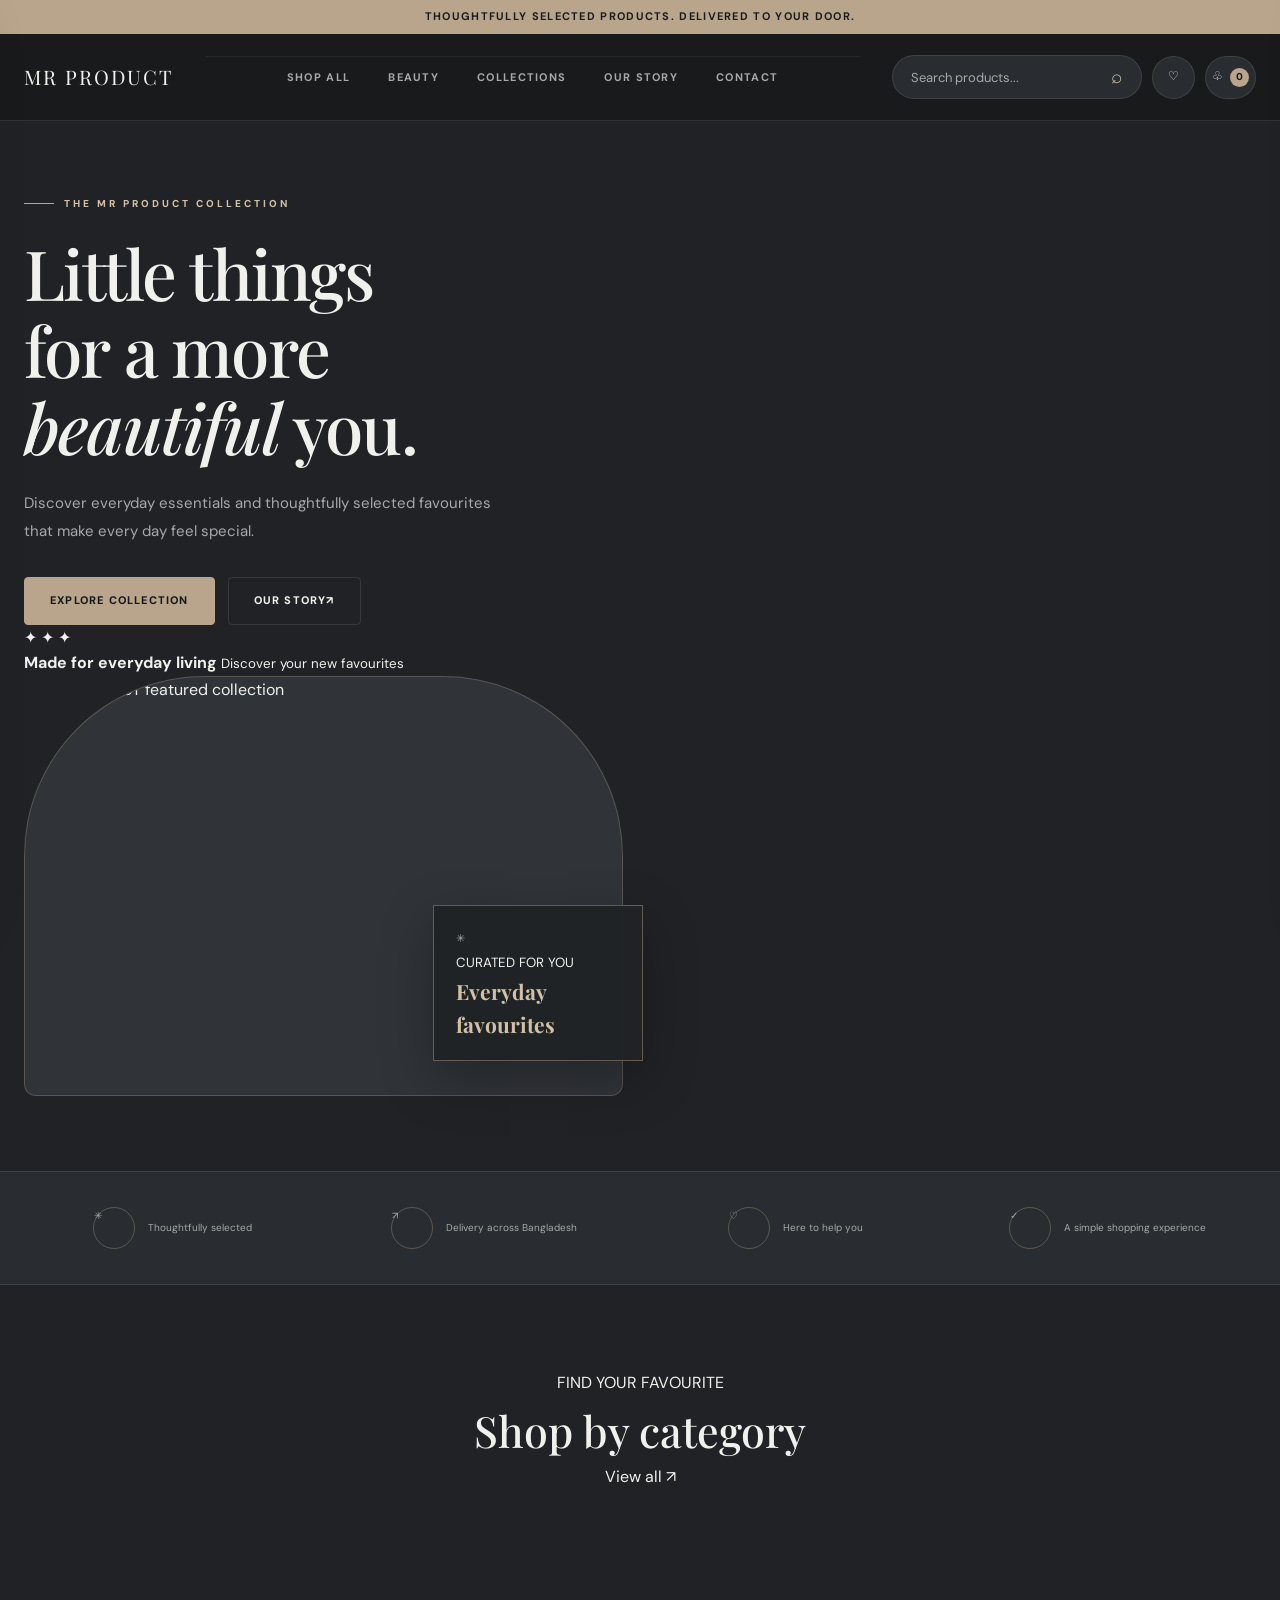
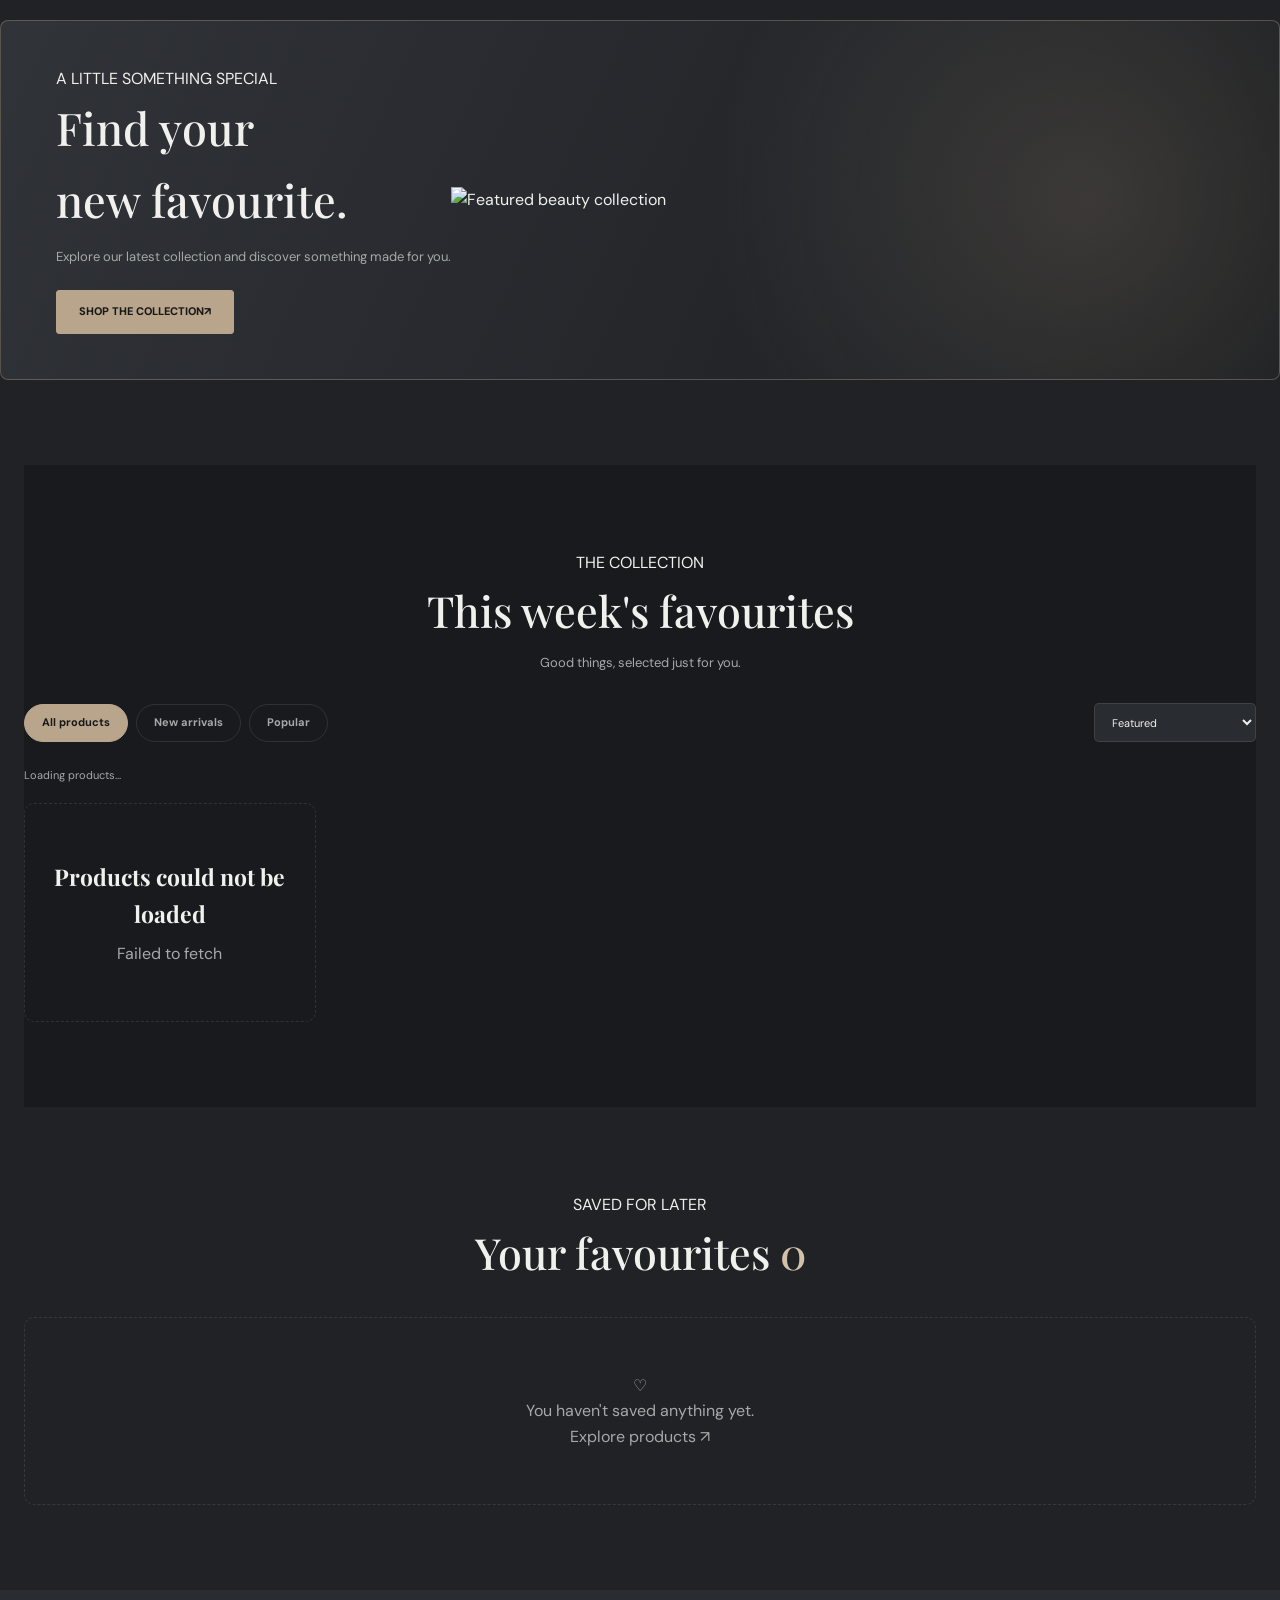
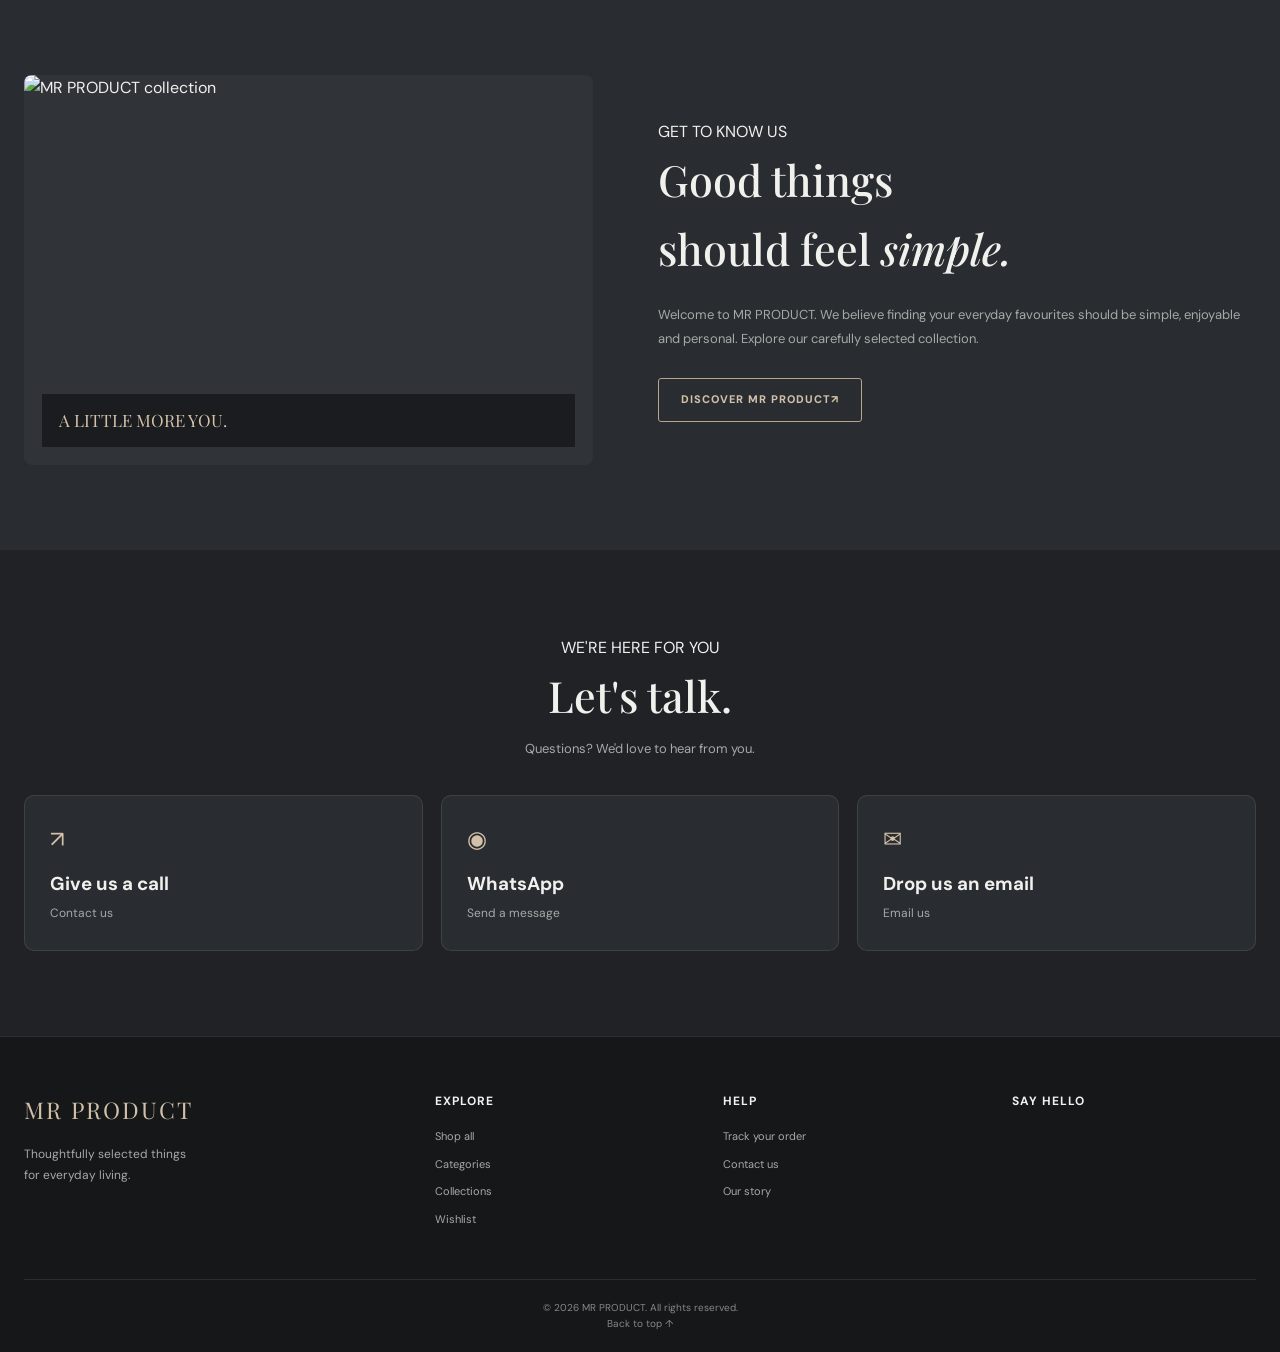
==== commit f2fc2c59: "Update index.html" ====
--- a/index.html
+++ b/index.html
@@ -3,8 +3,8 @@
 <head>
   <meta charset="UTF-8">
   <meta name="viewport" content="width=device-width, initial-scale=1.0">
-  <meta name="theme-color" content="#202225">
-  <meta name="description" content="MR PRODUCT — Premium Shopping Experience. Discover beauty, skincare, fashion and lifestyle products.">
+  <meta name="theme-color" content="#f7f6f1">
+  <meta name="description" content="MR PRODUCT — Discover carefully selected beauty, skincare and lifestyle products.">
   <title>MR PRODUCT — Premium Store</title>
 
   <link rel="preconnect" href="https://fonts.googleapis.com">
@@ -18,7 +18,7 @@
 
   <!-- ANNOUNCEMENT -->
   <div class="announcement-bar">
-    <p>Welcome to MR PRODUCT — Your Premium Shopping Destination</p>
+    <p>Thoughtfully selected products. Delivered to your door.</p>
   </div>
 
   <!-- HEADER -->
@@ -26,321 +26,340 @@
     <div class="header-main">
 
       <button class="mobile-menu-button" id="mobile-menu-open" aria-label="Open menu">
-        ☰
+        <span></span><span></span>
       </button>
 
       <a href="#" class="brand">
-        <span class="brand-mark">MR</span>
         <span class="brand-text" id="store-name">MR PRODUCT</span>
       </a>
 
-      <div class="header-search">
-        <input type="search" id="product-search" placeholder="Search products...">
-        <button id="search-button" aria-label="Search">⌕</button>
-      </div>
+      <nav class="desktop-nav">
+        <a href="#shop">Shop All</a>
+        <a href="#categories">Beauty</a>
+        <a href="#deals">Collections</a>
+        <a href="#about">Our Story</a>
+        <a href="#contact">Contact</a>
+      </nav>
 
       <div class="header-actions">
-        <a href="#wishlist" class="header-action">♡</a>
-        <button class="header-action" id="cart-open">
-          🛍 <span id="cart-count">0</span>
+        <div class="header-search">
+          <input type="search" id="product-search" placeholder="Search products...">
+          <button id="search-button" aria-label="Search">⌕</button>
+        </div>
+
+        <a href="#wishlist" class="header-action" aria-label="Wishlist">♡</a>
+
+        <button class="header-action" id="cart-open" aria-label="Shopping bag">
+          <span class="bag-icon">♧</span>
+          <span id="cart-count">0</span>
         </button>
       </div>
 
     </div>
-
-    <nav class="desktop-nav">
-      <a href="#">Home</a>
-      <a href="#categories">Categories</a>
-      <a href="#shop">Shop</a>
-      <a href="#deals">Special Deals</a>
-      <a href="#about">About</a>
-      <a href="#contact">Contact</a>
-      <a href="track-order.html">Track Order</a>
-    </nav>
   </header>
 
   <!-- MOBILE MENU -->
   <div class="mobile-menu" id="mobile-menu">
-    <button id="mobile-menu-close">✕</button>
+    <div class="mobile-menu-header">
+      <span>MR PRODUCT</span>
+      <button id="mobile-menu-close" aria-label="Close menu">✕</button>
+    </div>
+
     <a href="#">Home</a>
+    <a href="#shop">Shop All</a>
     <a href="#categories">Categories</a>
-    <a href="#shop">Shop</a>
-    <a href="#deals">Special Deals</a>
+    <a href="#deals">Collections</a>
     <a href="#wishlist">Wishlist</a>
-    <a href="#about">About</a>
+    <a href="#about">Our Story</a>
     <a href="#contact">Contact</a>
     <a href="track-order.html">Track Order</a>
   </div>
 
   <!-- HERO -->
-  <section class="hero-section">
-    <div class="hero-content">
-
-      <div class="hero-text">
-        <span class="hero-label">WELCOME TO MR PRODUCT</span>
-
-        <h1>Discover Your<br><span>Perfect Style</span></h1>
-
-        <p>
-          Explore premium beauty, skincare and lifestyle products
-          carefully selected for you.
-        </p>
-
-        <div class="hero-buttons">
-          <a href="#shop" class="btn-primary">Shop Now</a>
-          <a href="#about" class="btn-secondary">Discover More</a>
-        </div>
-
-        <div class="hero-highlights">
-          <div>
-            <strong>100%</strong>
-            <span>Quality Products</span>
-          </div>
-          <div>
-            <strong>Premium</strong>
-            <span>Shopping Experience</span>
-          </div>
-        </div>
-      </div>
-
-      <div class="hero-image-wrap">
-        <div class="hero-image-frame">
+  <main>
+
+    <section class="hero-section">
+      <div class="hero-content">
+
+        <div class="hero-text">
+          <span class="hero-label">THE MR PRODUCT COLLECTION</span>
+
+          <h1>
+            Little things<br>
+            for a more<br>
+            <em>beautiful</em> you.
+          </h1>
+
+          <p>
+            Discover everyday essentials and thoughtfully
+            selected favourites that make every day feel special.
+          </p>
+
+          <div class="hero-buttons">
+            <a href="#shop" class="btn-primary">Explore collection</a>
+            <a href="#about" class="btn-text">Our story <span>↗</span></a>
+          </div>
+
+          <div class="hero-social-proof">
+            <div class="hero-avatar-group">
+              <span>✦</span>
+              <span>✦</span>
+              <span>✦</span>
+            </div>
+            <div>
+              <strong>Made for everyday living</strong>
+              <small>Discover your new favourites</small>
+            </div>
+          </div>
+        </div>
+
+        <div class="hero-image-wrap">
+          <div class="hero-image-frame">
+            <img
+              id="hero-banner-image"
+              src="https://images.unsplash.com/photo-1608248543803-ba4f8c70ae0b?auto=format&fit=crop&w=1200&q=85"
+              alt="MR PRODUCT featured collection"
+            >
+          </div>
+
+          <div class="hero-floating-card">
+            <span class="floating-star">✳</span>
+            <div>
+              <small>CURATED FOR YOU</small>
+              <strong>Everyday favourites</strong>
+            </div>
+          </div>
+        </div>
+
+      </div>
+    </section>
+
+    <!-- BENEFITS -->
+    <section class="benefits-section">
+      <div class="benefit-item">
+        <span class="benefit-icon">✳</span>
+        <span>Thoughtfully selected</span>
+      </div>
+
+      <div class="benefit-item">
+        <span class="benefit-icon">↗</span>
+        <span>Delivery across Bangladesh</span>
+      </div>
+
+      <div class="benefit-item">
+        <span class="benefit-icon">♡</span>
+        <span>Here to help you</span>
+      </div>
+
+      <div class="benefit-item">
+        <span class="benefit-icon">✓</span>
+        <span>A simple shopping experience</span>
+      </div>
+    </section>
+
+    <!-- CATEGORIES -->
+    <section class="categories-section section-container">
+      <div class="section-heading">
+        <div>
+          <span class="eyebrow">FIND YOUR FAVOURITE</span>
+          <h2>Shop by category</h2>
+        </div>
+        <a href="#shop" class="view-all-link">View all <span>↗</span></a>
+      </div>
+
+      <div class="category-list" id="categories">
+        <!-- Categories loaded from Supabase -->
+      </div>
+    </section>
+
+    <!-- FEATURED COLLECTION -->
+    <section class="deals-section" id="deals">
+      <div class="deals-banner">
+
+        <div class="deals-banner-content">
+          <span class="eyebrow">A LITTLE SOMETHING SPECIAL</span>
+          <h2>Find your<br>new favourite.</h2>
+          <p>Explore our latest collection and discover something made for you.</p>
+          <a href="#shop" class="btn-primary">Shop the collection <span>↗</span></a>
+        </div>
+
+        <div class="deals-banner-image">
           <img
-            id="hero-banner-image"
             src="https://images.unsplash.com/photo-1596462502278-27bfdc403348?auto=format&fit=crop&w=1000&q=85"
-            alt="Premium beauty products"
+            alt="Featured beauty collection"
           >
         </div>
 
-        <div class="hero-floating-card">
-          <span>✦</span>
-          <div>
-            <strong>Premium Collection</strong>
-            <small>Made for your lifestyle</small>
-          </div>
-        </div>
-
-        <div class="hero-decoration"></div>
-      </div>
-
-    </div>
-  </section>
-
-  <!-- BENEFITS -->
-  <section class="benefits-section">
-    <div class="benefit-item">
-      <span class="benefit-icon">✦</span>
-      <div>
-        <strong>Premium Quality</strong>
-        <small>Carefully selected products</small>
-      </div>
-    </div>
-
-    <div class="benefit-item">
-      <span class="benefit-icon">🚚</span>
-      <div>
-        <strong>Fast Delivery</strong>
-        <small>Across Bangladesh</small>
-      </div>
-    </div>
-
-    <div class="benefit-item">
-      <span class="benefit-icon">♡</span>
-      <div>
-        <strong>Customer Care</strong>
-        <small>We care about you</small>
-      </div>
-    </div>
-
-    <div class="benefit-item">
-      <span class="benefit-icon">✓</span>
-      <div>
-        <strong>Secure Shopping</strong>
-        <small>Easy order experience</small>
-      </div>
-    </div>
-  </section>
-
-  <!-- CATEGORIES -->
-  <section class="categories-section section-container">
-    <div class="section-heading">
-      <span>EXPLORE COLLECTIONS</span>
-      <h2>Shop By Category</h2>
-      <p>Find your favourite products.</p>
-    </div>
-
-    <div class="category-list" id="categories">
-      <!-- Categories loaded by app.js -->
-    </div>
-  </section>
-
-  <!-- DEALS -->
-  <section class="deals-section" id="deals">
-    <div class="deals-banner">
-      <div class="deals-banner-content">
-        <span class="deals-tag">SPECIAL COLLECTION</span>
-        <h2>Discover Something<br>Beautiful</h2>
-        <p>Explore our latest products and special offers.</p>
-        <a href="#shop" class="btn-primary">Explore Deals</a>
-      </div>
-      <div class="deals-banner-decoration">MR</div>
-    </div>
-  </section>
-
-  <!-- SHOP -->
-  <section class="shop-section section-container" id="shop">
-
-    <div class="shop-heading">
-      <div>
-        <span>OUR COLLECTION</span>
-        <h2>Explore Products</h2>
-        <p>Find something special for yourself.</p>
-      </div>
-
-      <div class="shop-search-mobile">
-        <input type="search" id="mobile-product-search" placeholder="Search products...">
-      </div>
-    </div>
-
-    <div class="product-toolbar">
-      <div class="product-tabs">
-        <button class="product-tab active" data-category="all">All Products</button>
-        <button class="product-tab" data-category="new">New Arrivals</button>
-        <button class="product-tab" data-category="popular">Popular</button>
-      </div>
-
-      <div class="product-sort">
-        <select id="product-sort">
-          <option value="newest">Latest Products</option>
-          <option value="price-low">Price: Low to High</option>
-          <option value="price-high">Price: High to Low</option>
-        </select>
-      </div>
-    </div>
-
-    <div class="product-results-info">
-      <span id="product-results-count">Loading products...</span>
-    </div>
-
-    <div class="product-grid" id="product-grid">
-      <!-- Products loaded by app.js -->
-    </div>
-
-    <div class="empty-state" id="empty-products" hidden>
-      <span>♡</span>
-      <h3>No Products Found</h3>
-      <p>Please try another search.</p>
-    </div>
-
-  </section>
-
-  <!-- WISHLIST -->
-  <section class="wishlist-section section-container" id="wishlist">
-    <div class="section-heading">
-      <span>YOUR FAVOURITES</span>
-      <h2>My Wishlist <span id="wishlist-count">0</span></h2>
-      <p>Your favourite products in one place.</p>
-    </div>
-
-    <div class="product-grid wishlist-grid" id="wishlist-grid"></div>
-
-    <div class="wishlist-empty" id="wishlist-empty">
-      <span>♡</span>
-      <p>Your wishlist is empty.</p>
-    </div>
-  </section>
-
-  <!-- ABOUT -->
-  <section class="about-section" id="about">
-    <div class="about-layout section-container">
-
-      <div class="about-image">
-        <img
-          src="https://images.unsplash.com/photo-1608248543803-ba4f8c70ae0b?auto=format&fit=crop&w=1000&q=85"
-          alt="MR PRODUCT collection"
-        >
-        <div class="about-image-caption">MR PRODUCT</div>
-      </div>
-
-      <div class="about-content">
-        <span>ABOUT OUR STORE</span>
-        <h2>A Better Shopping Experience</h2>
-
-        <p id="store-description">
-          Welcome to MR PRODUCT. We bring you carefully selected
-          products with quality, style and customer satisfaction
-          at the heart of everything we do.
-        </p>
-
-        <a href="#shop" class="btn-primary">Explore Products</a>
-      </div>
-
-    </div>
-  </section>
-
-  <!-- CONTACT -->
-  <section class="contact-section section-container" id="contact">
-    <div class="section-heading">
-      <span>GET IN TOUCH</span>
-      <h2>Contact Us</h2>
-      <p>We are here to help you.</p>
-    </div>
-
-    <div class="contact-grid">
-
-      <div class="contact-card">
-        <span>☎</span>
-        <h3>Phone</h3>
-        <a id="contact-phone-link" href="#">
-          <span id="contact-phone">Contact us</span>
-        </a>
-      </div>
-
-      <div class="contact-card">
-        <span>◉</span>
-        <h3>WhatsApp</h3>
-        <a id="contact-whatsapp-link" href="#" target="_blank">
-          <span id="contact-whatsapp">Message us</span>
-        </a>
-      </div>
-
-      <div class="contact-card">
-        <span>✉</span>
-        <h3>Email</h3>
-        <a id="contact-email-link" href="#">
-          <span id="contact-email">Email us</span>
-        </a>
-      </div>
-
-    </div>
-  </section>
+      </div>
+    </section>
+
+    <!-- SHOP -->
+    <section class="shop-section section-container" id="shop">
+
+      <div class="shop-heading">
+        <div>
+          <span class="eyebrow">THE COLLECTION</span>
+          <h2>This week's favourites</h2>
+          <p>Good things, selected just for you.</p>
+        </div>
+
+        <div class="shop-search-mobile">
+          <input type="search" id="mobile-product-search" placeholder="Search products...">
+        </div>
+      </div>
+
+      <div class="product-toolbar">
+
+        <div class="product-tabs">
+          <button class="product-tab active" data-category="all">All products</button>
+          <button class="product-tab" data-category="new">New arrivals</button>
+          <button class="product-tab" data-category="popular">Popular</button>
+        </div>
+
+        <div class="product-sort">
+          <select id="product-sort" aria-label="Sort products">
+            <option value="newest">Featured</option>
+            <option value="price-low">Price: Low to High</option>
+            <option value="price-high">Price: High to Low</option>
+          </select>
+        </div>
+
+      </div>
+
+      <div class="product-results-info">
+        <span id="product-results-count">Loading products...</span>
+      </div>
+
+      <div class="product-grid" id="product-grid">
+        <!-- Products loaded from Supabase -->
+      </div>
+
+      <div class="empty-state" id="empty-products" hidden>
+        <span>✳</span>
+        <h3>Nothing here just yet.</h3>
+        <p>Try another search or explore our collection.</p>
+      </div>
+
+    </section>
+
+    <!-- WISHLIST -->
+    <section class="wishlist-section section-container" id="wishlist">
+
+      <div class="section-heading">
+        <div>
+          <span class="eyebrow">SAVED FOR LATER</span>
+          <h2>Your favourites <span id="wishlist-count">0</span></h2>
+        </div>
+      </div>
+
+      <div class="product-grid wishlist-grid" id="wishlist-grid"></div>
+
+      <div class="wishlist-empty" id="wishlist-empty">
+        <span>♡</span>
+        <p>You haven't saved anything yet.</p>
+        <a href="#shop" class="btn-text">Explore products ↗</a>
+      </div>
+
+    </section>
+
+    <!-- ABOUT -->
+    <section class="about-section" id="about">
+      <div class="about-layout section-container">
+
+        <div class="about-image">
+          <img
+            src="https://images.unsplash.com/photo-1608248543803-ba4f8c70ae0b?auto=format&fit=crop&w=1000&q=85"
+            alt="MR PRODUCT collection"
+          >
+          <div class="about-image-caption">A LITTLE MORE YOU.</div>
+        </div>
+
+        <div class="about-content">
+          <span class="eyebrow">GET TO KNOW US</span>
+          <h2>Good things<br>should feel <em>simple.</em></h2>
+
+          <p id="store-description">
+            Welcome to MR PRODUCT. We believe finding your
+            everyday favourites should be simple, enjoyable
+            and personal. Explore our carefully selected collection.
+          </p>
+
+          <a href="#shop" class="btn-primary">Discover MR PRODUCT <span>↗</span></a>
+        </div>
+
+      </div>
+    </section>
+
+    <!-- CONTACT -->
+    <section class="contact-section section-container" id="contact">
+
+      <div class="section-heading">
+        <div>
+          <span class="eyebrow">WE'RE HERE FOR YOU</span>
+          <h2>Let's talk.</h2>
+          <p>Questions? We'd love to hear from you.</p>
+        </div>
+      </div>
+
+      <div class="contact-grid">
+
+        <div class="contact-card">
+          <span class="contact-icon">↗</span>
+          <h3>Give us a call</h3>
+          <a id="contact-phone-link" href="#">
+            <span id="contact-phone">Contact us</span>
+          </a>
+        </div>
+
+        <div class="contact-card">
+          <span class="contact-icon">◉</span>
+          <h3>WhatsApp</h3>
+          <a id="contact-whatsapp-link" href="#" target="_blank">
+            <span id="contact-whatsapp">Send a message</span>
+          </a>
+        </div>
+
+        <div class="contact-card">
+          <span class="contact-icon">✉</span>
+          <h3>Drop us an email</h3>
+          <a id="contact-email-link" href="#">
+            <span id="contact-email">Email us</span>
+          </a>
+        </div>
+
+      </div>
+
+    </section>
+
+  </main>
 
   <!-- FOOTER -->
   <footer class="site-footer">
+
     <div class="footer-main">
 
       <div class="footer-brand">
         <a href="#" class="footer-logo" id="footer-store-name">MR PRODUCT</a>
-        <p>Your premium shopping destination.</p>
+        <p>Thoughtfully selected things<br>for everyday living.</p>
       </div>
 
       <div class="footer-column">
-        <h3>Quick Links</h3>
-        <a href="#shop">Shop</a>
-        <a href="#about">About Us</a>
-        <a href="#contact">Contact</a>
-        <a href="track-order.html">Track Order</a>
+        <h3>Explore</h3>
+        <a href="#shop">Shop all</a>
+        <a href="#categories">Categories</a>
+        <a href="#deals">Collections</a>
+        <a href="#wishlist">Wishlist</a>
       </div>
 
       <div class="footer-column">
-        <h3>Customer Service</h3>
-        <a href="track-order.html">Order Tracking</a>
-        <a href="#contact">Help & Support</a>
-        <a href="#contact">Contact Us</a>
+        <h3>Help</h3>
+        <a href="track-order.html">Track your order</a>
+        <a href="#contact">Contact us</a>
+        <a href="#about">Our story</a>
       </div>
 
       <div class="footer-column">
-        <h3>Contact</h3>
+        <h3>Say hello</h3>
         <p id="footer-phone"></p>
         <p id="footer-email"></p>
         <p id="footer-whatsapp"></p>
@@ -349,31 +368,35 @@
     </div>
 
     <div class="footer-bottom">
-      <p>© <span id="year"></span> MR PRODUCT. All Rights Reserved.</p>
-    </div>
+      <p>© <span id="year"></span> MR PRODUCT. All rights reserved.</p>
+      <a href="#">Back to top ↑</a>
+    </div>
+
   </footer>
 
   <!-- MOBILE BOTTOM NAV -->
   <nav class="mobile-bottom-nav">
+
     <a href="#" class="mobile-nav-item">
       <span>⌂</span>
       <small>Home</small>
     </a>
 
     <a href="#shop" class="mobile-nav-item">
-      <span>▦</span>
+      <span>⌕</span>
       <small>Shop</small>
     </a>
 
     <a href="#wishlist" class="mobile-nav-item">
       <span>♡</span>
-      <small>Wishlist</small>
+      <small>Saved</small>
     </a>
 
     <button class="mobile-nav-item" id="mobile-cart-open">
-      <span>🛍 <i id="mobile-cart-count">0</i></span>
-      <small>Cart</small>
+      <span>♧ <i id="mobile-cart-count">0</i></span>
+      <small>Bag</small>
     </button>
+
   </nav>
 
   <!-- OVERLAY -->
@@ -384,43 +407,47 @@
 
     <div class="cart-header">
       <div>
-        <span>YOUR SHOPPING</span>
-        <h2>Shopping Cart</h2>
+        <span class="eyebrow">YOUR SELECTION</span>
+        <h2>Your bag <span id="cart-count-heading"></span></h2>
       </div>
       <button id="cart-close" aria-label="Close cart">✕</button>
     </div>
 
     <div id="cart-items">
       <div class="cart-empty">
-        <span>🛍</span>
-        <p>Your cart is empty.</p>
+        <span>♧</span>
+        <p>Your bag is waiting for something lovely.</p>
       </div>
     </div>
 
     <div class="cart-footer">
+
       <div class="cart-total-row">
         <span>Subtotal</span>
         <strong id="cart-total">৳0</strong>
       </div>
 
+      <p class="cart-note">Delivery charges are calculated separately.</p>
+
       <button class="btn-primary" id="checkout-open">
-        Proceed to Checkout
+        Continue to checkout <span>↗</span>
       </button>
 
       <button class="btn-secondary" id="continue-shopping">
-        Continue Shopping
+        Continue shopping
       </button>
+
     </div>
 
   </aside>
 
-  <!-- CHECKOUT DIALOG -->
+  <!-- CHECKOUT -->
   <dialog id="order-dialog" class="checkout-dialog">
 
     <div class="checkout-header">
       <div>
-        <span>MR PRODUCT</span>
-        <h2>Complete Your Order</h2>
+        <span class="eyebrow">ALMOST YOURS</span>
+        <h2>Complete your order.</h2>
       </div>
       <button id="order-close" aria-label="Close checkout">✕</button>
     </div>
@@ -431,22 +458,22 @@
 
         <!-- CUSTOMER DETAILS -->
         <section class="checkout-section">
-          <h3>01. Customer Information</h3>
+          <h3>01. Delivery details</h3>
 
           <div class="form-grid">
 
             <div class="form-field">
-              <label for="customer-name">Full Name *</label>
+              <label for="customer-name">Full name *</label>
               <input type="text" id="customer-name" name="name" required placeholder="Your name">
             </div>
 
             <div class="form-field">
-              <label for="customer-phone">Phone Number *</label>
+              <label for="customer-phone">Phone number *</label>
               <input type="tel" id="customer-phone" name="phone" required placeholder="01XXXXXXXXX">
             </div>
 
             <div class="form-field">
-              <label for="customer-whatsapp">WhatsApp Number</label>
+              <label for="customer-whatsapp">WhatsApp number</label>
               <input type="tel" id="customer-whatsapp" name="whatsapp" placeholder="WhatsApp number">
             </div>
 
@@ -461,7 +488,7 @@
             </div>
 
             <div class="form-field full-width">
-              <label for="customer-address">Full Delivery Address *</label>
+              <label for="customer-address">Full address *</label>
               <textarea id="customer-address" name="address" required rows="3" placeholder="House, road, area and district"></textarea>
             </div>
 
@@ -470,7 +497,7 @@
 
         <!-- PAYMENT -->
         <section class="checkout-section">
-          <h3>02. Payment Method</h3>
+          <h3>02. Payment method</h3>
 
           <div class="payment-methods">
 
@@ -486,19 +513,19 @@
 
             <label class="payment-option">
               <input type="radio" name="payment_method" value="bank">
-              <span>Bank Transfer</span>
+              <span>Bank transfer</span>
             </label>
 
           </div>
 
           <div id="payment-details">
-            <p id="payment-info-text">Select a payment method to view payment instructions.</p>
+            <p id="payment-info-text">Choose a payment method to see payment instructions.</p>
           </div>
         </section>
 
         <!-- COUPON -->
         <section class="checkout-section">
-          <h3>03. Discount Coupon</h3>
+          <h3>03. Offers & discounts</h3>
 
           <div class="coupon-row">
             <input type="text" id="coupon-code" placeholder="Enter coupon code">
@@ -507,19 +534,18 @@
 
           <p id="coupon-message"></p>
           <p id="repeat-discount-message"></p>
-          <p>
-            Previous Orders:
+
+          <div class="repeat-customer-info">
+            <span>Previous orders</span>
             <strong id="repeat-order-count">0</strong>
-          </p>
-          <p>
-            Repeat Customer Discount:
+            <span>Your repeat discount</span>
             <strong id="repeat-discount-percent">0%</strong>
-          </p>
+          </div>
         </section>
 
-        <!-- ORDER SUMMARY -->
+        <!-- SUMMARY -->
         <section class="checkout-section">
-          <h3>04. Order Summary</h3>
+          <h3>04. Order summary</h3>
 
           <div class="summary-row">
             <span>Subtotal</span>
@@ -527,22 +553,22 @@
           </div>
 
           <div class="summary-row">
-            <span>Coupon Discount</span>
+            <span>Coupon discount</span>
             <strong id="dialog-discount">৳0</strong>
           </div>
 
           <div class="summary-row">
-            <span>Repeat Customer Discount</span>
+            <span>Repeat customer discount</span>
             <strong id="dialog-repeat-discount">৳0</strong>
           </div>
 
           <div class="summary-row">
-            <span>Total Discount</span>
+            <span>Total discount</span>
             <strong id="dialog-total-discount">৳0</strong>
           </div>
 
           <div class="summary-row grand-total">
-            <span>Grand Total</span>
+            <span>Total to pay</span>
             <strong id="dialog-grand-total">৳0</strong>
           </div>
 
@@ -550,23 +576,24 @@
 
         <!-- NOTE -->
         <section class="checkout-section">
-          <h3>05. Order Note</h3>
-          <textarea id="order-note" name="note" rows="3" placeholder="Any special instructions? (Optional)"></textarea>
+          <h3>05. Anything else?</h3>
+          <textarea id="order-note" name="note" rows="3" placeholder="Add a note to your order (optional)"></textarea>
         </section>
 
         <p id="form-message" role="alert"></p>
 
         <button type="submit" class="btn-primary" id="place-order-button">
-          Place Order
+          Place my order <span>↗</span>
         </button>
 
         <p class="checkout-security-note">
-          Your order information will be handled securely.
+          Thank you for shopping with MR PRODUCT.
         </p>
 
       </div>
 
     </form>
+
   </dialog>
 
   <!-- SCRIPTS -->
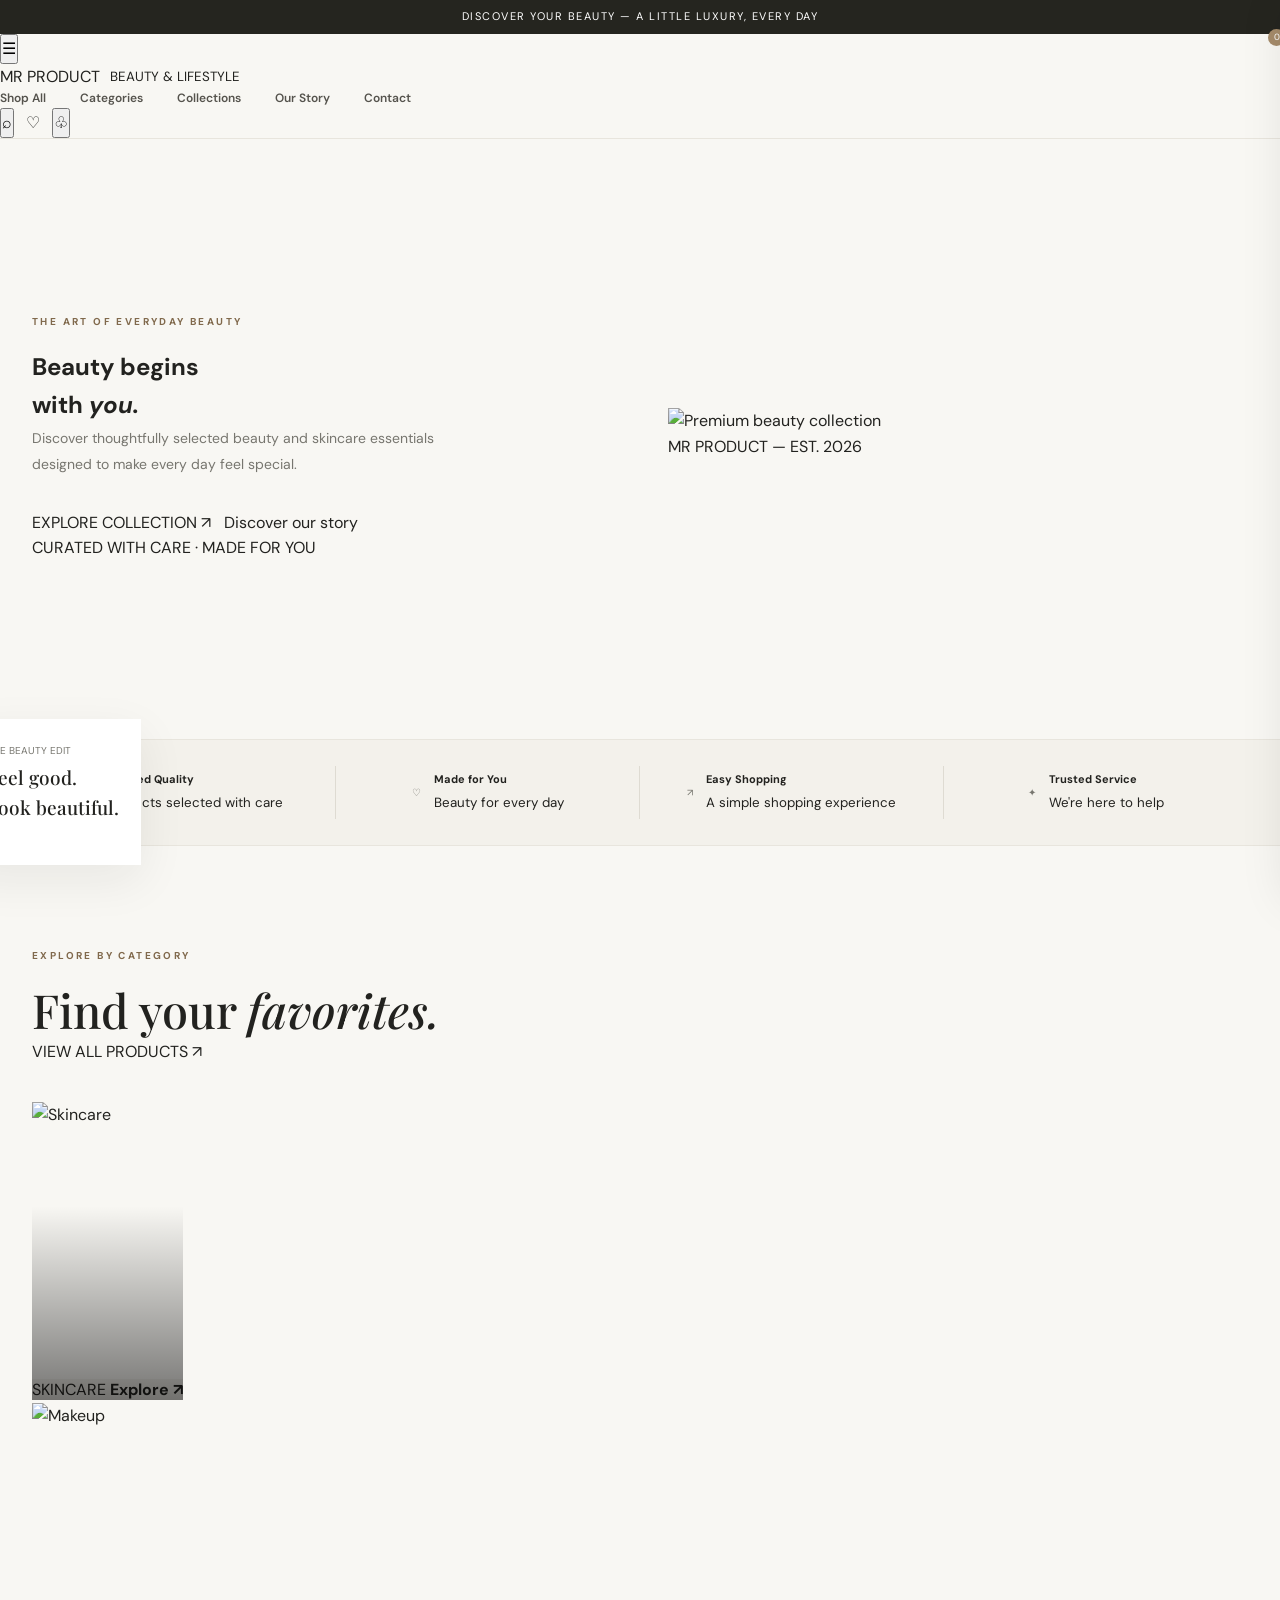
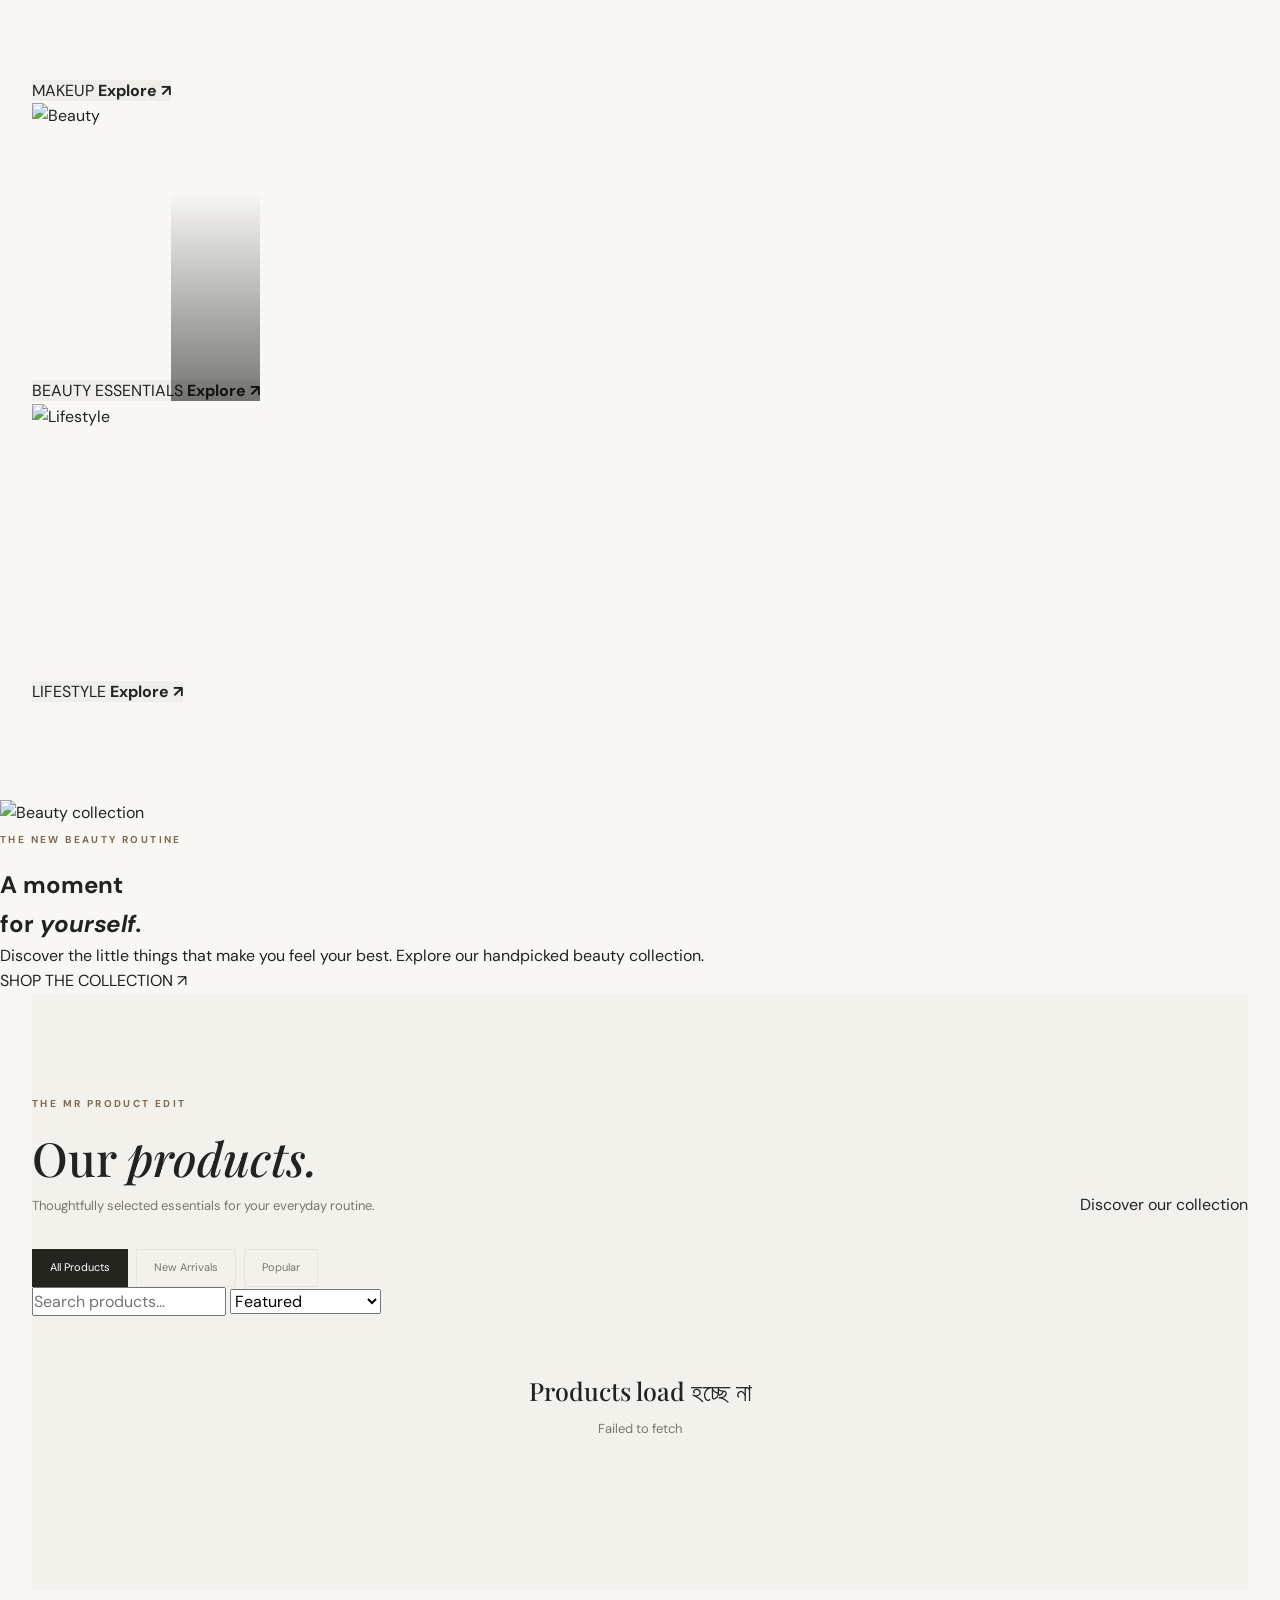
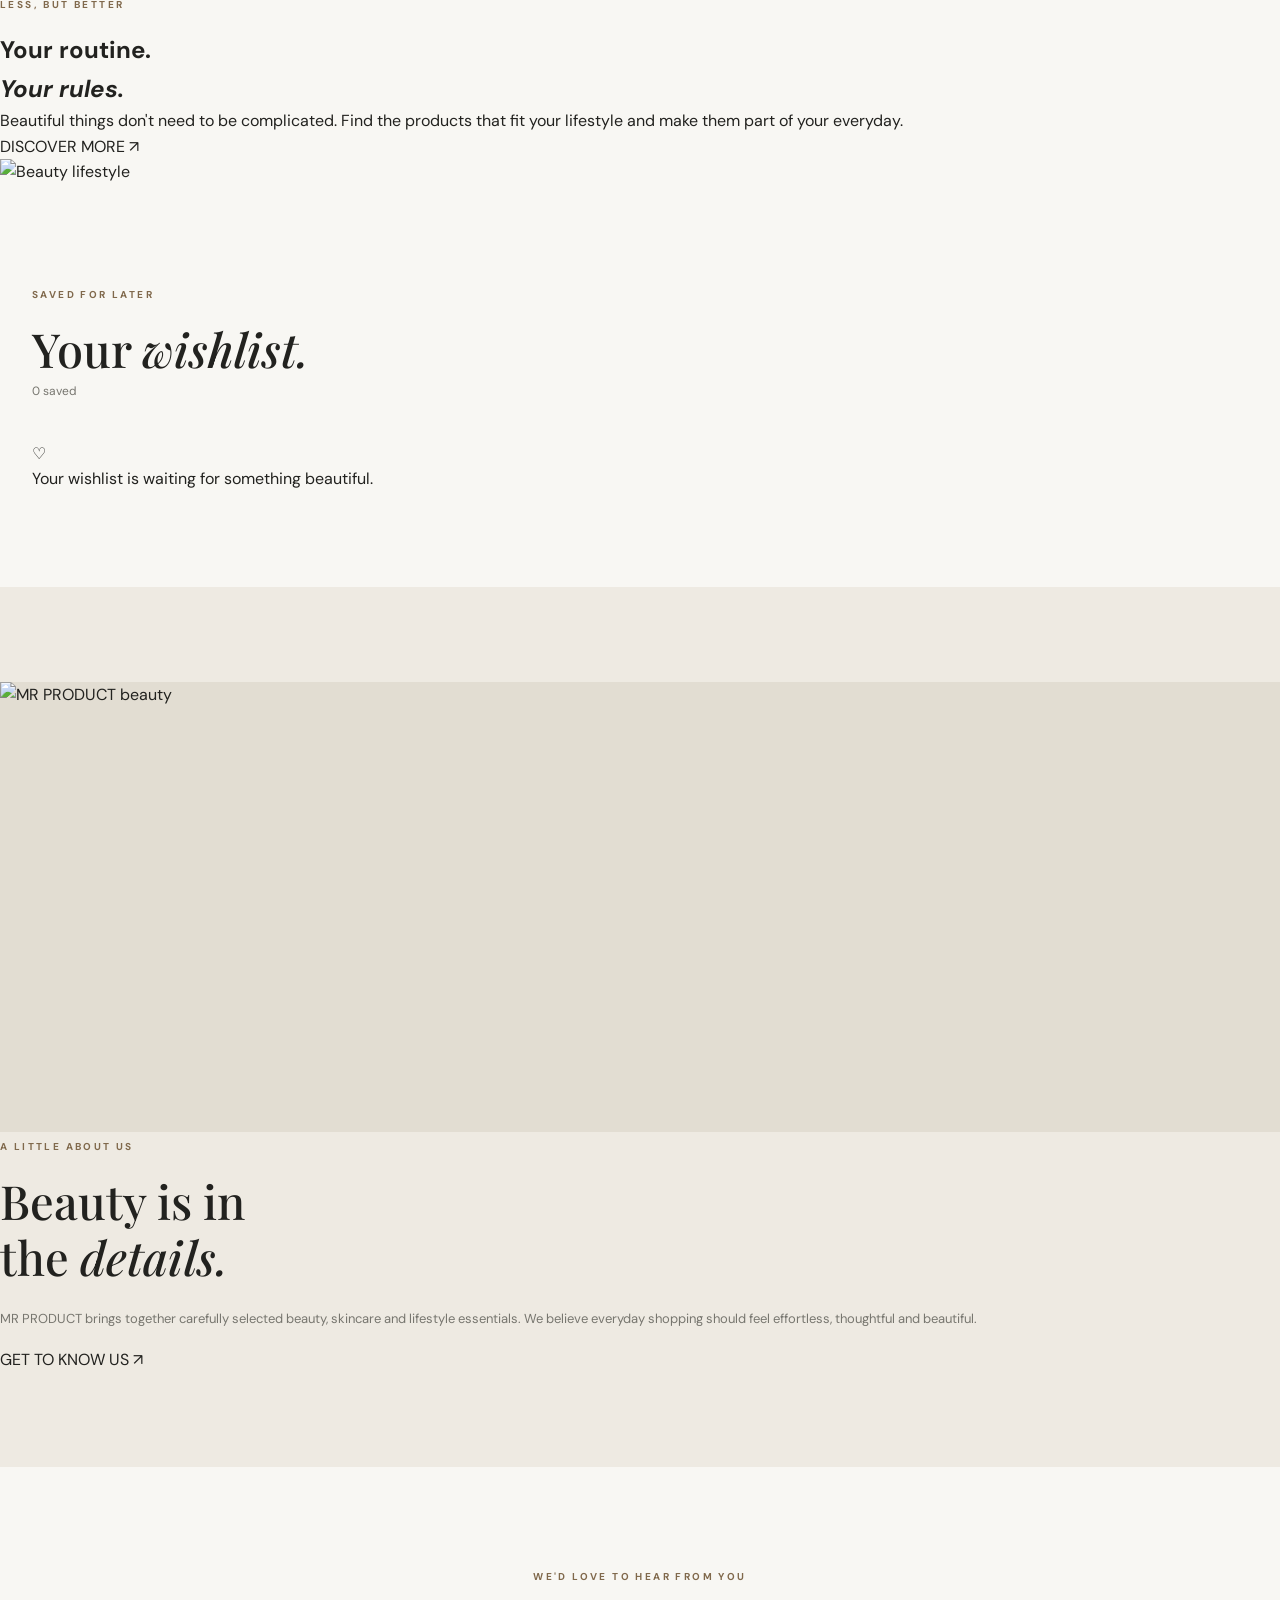
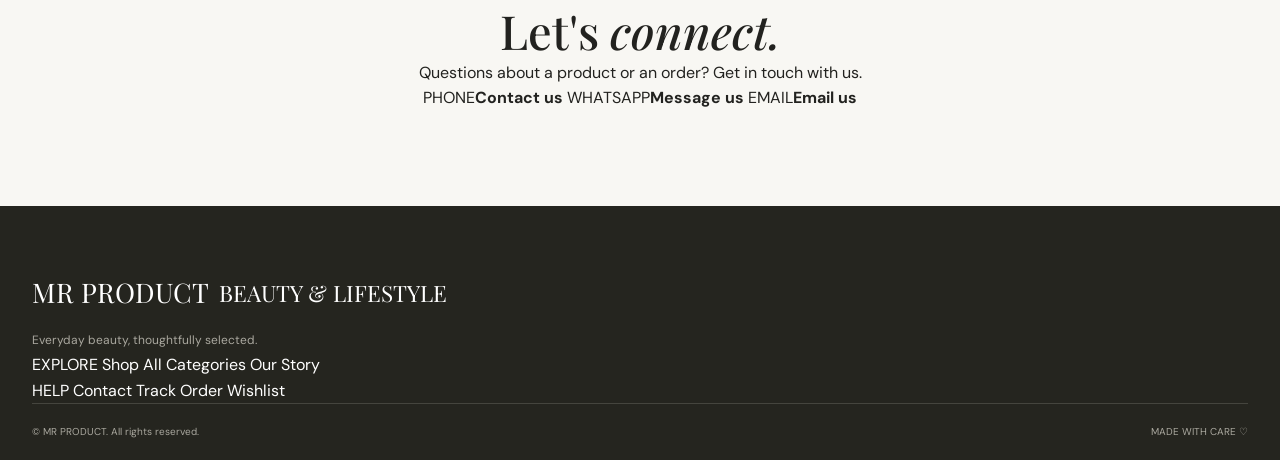
==== commit f41f639f: "Update index.html" ====
--- a/index.html
+++ b/index.html
@@ -4,602 +4,361 @@
   <meta charset="UTF-8">
   <meta name="viewport" content="width=device-width, initial-scale=1.0">
   <meta name="theme-color" content="#f7f6f1">
-  <meta name="description" content="MR PRODUCT — Discover carefully selected beauty, skincare and lifestyle products.">
-  <title>MR PRODUCT — Premium Store</title>
+  <meta name="description" content="MR PRODUCT — Premium beauty, skincare and lifestyle shopping.">
+  <title>MR PRODUCT — Discover Your Beauty</title>
 
   <link rel="preconnect" href="https://fonts.googleapis.com">
   <link rel="preconnect" href="https://fonts.gstatic.com" crossorigin>
-  <link href="https://fonts.googleapis.com/css2?family=DM+Sans:wght@400;500;600;700;800&family=Playfair+Display:wght@500;600;700&display=swap" rel="stylesheet">
+  <link href="https://fonts.googleapis.com/css2?family=DM+Sans:wght@400;500;600;700&family=Playfair+Display:wght@400;500;600;700&display=swap" rel="stylesheet">
 
   <link rel="stylesheet" href="styles.css">
 </head>
-
 <body>
 
-  <!-- ANNOUNCEMENT -->
   <div class="announcement-bar">
-    <p>Thoughtfully selected products. Delivered to your door.</p>
+    <p>DISCOVER YOUR BEAUTY — A LITTLE LUXURY, EVERY DAY</p>
   </div>
 
-  <!-- HEADER -->
   <header class="site-header">
-    <div class="header-main">
-
-      <button class="mobile-menu-button" id="mobile-menu-open" aria-label="Open menu">
-        <span></span><span></span>
+    <button class="menu-toggle" id="menu-toggle" aria-label="Open menu">☰</button>
+
+    <a href="#" class="brand">
+      <span id="store-name">MR PRODUCT</span>
+      <small>BEAUTY & LIFESTYLE</small>
+    </a>
+
+    <nav class="desktop-nav">
+      <a href="#shop">Shop All</a>
+      <a href="#categories-section">Categories</a>
+      <a href="#collections">Collections</a>
+      <a href="#about">Our Story</a>
+      <a href="#contact">Contact</a>
+    </nav>
+
+    <div class="header-actions">
+      <button id="search-button" aria-label="Search">⌕</button>
+      <a href="#wishlist-section" aria-label="Wishlist">♡</a>
+      <button id="cart-open" aria-label="Shopping bag">
+        ♧ <span id="cart-count">0</span>
       </button>
-
-      <a href="#" class="brand">
-        <span class="brand-text" id="store-name">MR PRODUCT</span>
-      </a>
-
-      <nav class="desktop-nav">
-        <a href="#shop">Shop All</a>
-        <a href="#categories">Beauty</a>
-        <a href="#deals">Collections</a>
-        <a href="#about">Our Story</a>
-        <a href="#contact">Contact</a>
-      </nav>
-
-      <div class="header-actions">
-        <div class="header-search">
-          <input type="search" id="product-search" placeholder="Search products...">
-          <button id="search-button" aria-label="Search">⌕</button>
-        </div>
-
-        <a href="#wishlist" class="header-action" aria-label="Wishlist">♡</a>
-
-        <button class="header-action" id="cart-open" aria-label="Shopping bag">
-          <span class="bag-icon">♧</span>
-          <span id="cart-count">0</span>
-        </button>
-      </div>
-
     </div>
   </header>
 
-  <!-- MOBILE MENU -->
   <div class="mobile-menu" id="mobile-menu">
     <div class="mobile-menu-header">
       <span>MR PRODUCT</span>
-      <button id="mobile-menu-close" aria-label="Close menu">✕</button>
-    </div>
-
-    <a href="#">Home</a>
+      <button id="menu-close" aria-label="Close menu">×</button>
+    </div>
     <a href="#shop">Shop All</a>
-    <a href="#categories">Categories</a>
-    <a href="#deals">Collections</a>
-    <a href="#wishlist">Wishlist</a>
+    <a href="#categories-section">Categories</a>
+    <a href="#collections">Collections</a>
+    <a href="#wishlist-section">Wishlist</a>
     <a href="#about">Our Story</a>
     <a href="#contact">Contact</a>
     <a href="track-order.html">Track Order</a>
   </div>
 
-  <!-- HERO -->
   <main>
 
     <section class="hero-section">
       <div class="hero-content">
-
-        <div class="hero-text">
-          <span class="hero-label">THE MR PRODUCT COLLECTION</span>
-
-          <h1>
-            Little things<br>
-            for a more<br>
-            <em>beautiful</em> you.
-          </h1>
-
-          <p>
-            Discover everyday essentials and thoughtfully
-            selected favourites that make every day feel special.
-          </p>
-
-          <div class="hero-buttons">
-            <a href="#shop" class="btn-primary">Explore collection</a>
-            <a href="#about" class="btn-text">Our story <span>↗</span></a>
-          </div>
-
-          <div class="hero-social-proof">
-            <div class="hero-avatar-group">
-              <span>✦</span>
-              <span>✦</span>
-              <span>✦</span>
-            </div>
-            <div>
-              <strong>Made for everyday living</strong>
-              <small>Discover your new favourites</small>
-            </div>
-          </div>
-        </div>
-
+        <span class="eyebrow">THE ART OF EVERYDAY BEAUTY</span>
+        <h1>Beauty begins<br>with <em>you.</em></h1>
+        <p id="hero-description">
+          Discover thoughtfully selected beauty and skincare essentials
+          designed to make every day feel special.
+        </p>
+        <div class="hero-buttons">
+          <a href="#shop" class="btn-primary">EXPLORE COLLECTION <span>↗</span></a>
+          <a href="#about" class="btn-text">Discover our story</a>
+        </div>
+        <div class="hero-note">
+          <span class="note-line"></span>
+          <span>CURATED WITH CARE · MADE FOR YOU</span>
+        </div>
+      </div>
+
+      <div class="hero-visual">
         <div class="hero-image-wrap">
-          <div class="hero-image-frame">
-            <img
-              id="hero-banner-image"
-              src="https://images.unsplash.com/photo-1608248543803-ba4f8c70ae0b?auto=format&fit=crop&w=1200&q=85"
-              alt="MR PRODUCT featured collection"
-            >
-          </div>
-
-          <div class="hero-floating-card">
-            <span class="floating-star">✳</span>
-            <div>
-              <small>CURATED FOR YOU</small>
-              <strong>Everyday favourites</strong>
-            </div>
-          </div>
-        </div>
-
-      </div>
-    </section>
-
-    <!-- BENEFITS -->
+          <img id="hero-banner-image"
+               src="https://images.unsplash.com/photo-1601049541289-9b1b7bbbfe19?auto=format&fit=crop&w=1200&q=85"
+               alt="Premium beauty collection">
+        </div>
+        <div class="hero-floating-card">
+          <span>THE BEAUTY EDIT</span>
+          <strong>Feel good.<br>Look beautiful.</strong>
+          <span class="floating-arrow">↗</span>
+        </div>
+        <div class="hero-side-text">MR PRODUCT — EST. 2026</div>
+      </div>
+    </section>
+
     <section class="benefits-section">
       <div class="benefit-item">
-        <span class="benefit-icon">✳</span>
-        <span>Thoughtfully selected</span>
-      </div>
-
+        <span class="benefit-icon">✧</span>
+        <div><strong>Curated Quality</strong><small>Products selected with care</small></div>
+      </div>
+      <div class="benefit-item">
+        <span class="benefit-icon">♡</span>
+        <div><strong>Made for You</strong><small>Beauty for every day</small></div>
+      </div>
       <div class="benefit-item">
         <span class="benefit-icon">↗</span>
-        <span>Delivery across Bangladesh</span>
-      </div>
-
+        <div><strong>Easy Shopping</strong><small>A simple shopping experience</small></div>
+      </div>
       <div class="benefit-item">
-        <span class="benefit-icon">♡</span>
-        <span>Here to help you</span>
-      </div>
-
-      <div class="benefit-item">
-        <span class="benefit-icon">✓</span>
-        <span>A simple shopping experience</span>
-      </div>
-    </section>
-
-    <!-- CATEGORIES -->
-    <section class="categories-section section-container">
+        <span class="benefit-icon">✦</span>
+        <div><strong>Trusted Service</strong><small>We're here to help</small></div>
+      </div>
+    </section>
+
+    <section class="categories-section section-container" id="categories-section">
       <div class="section-heading">
         <div>
-          <span class="eyebrow">FIND YOUR FAVOURITE</span>
-          <h2>Shop by category</h2>
-        </div>
-        <a href="#shop" class="view-all-link">View all <span>↗</span></a>
-      </div>
-
-      <div class="category-list" id="categories">
-        <!-- Categories loaded from Supabase -->
-      </div>
-    </section>
-
-    <!-- FEATURED COLLECTION -->
-    <section class="deals-section" id="deals">
-      <div class="deals-banner">
-
-        <div class="deals-banner-content">
-          <span class="eyebrow">A LITTLE SOMETHING SPECIAL</span>
-          <h2>Find your<br>new favourite.</h2>
-          <p>Explore our latest collection and discover something made for you.</p>
-          <a href="#shop" class="btn-primary">Shop the collection <span>↗</span></a>
-        </div>
-
-        <div class="deals-banner-image">
-          <img
-            src="https://images.unsplash.com/photo-1596462502278-27bfdc403348?auto=format&fit=crop&w=1000&q=85"
-            alt="Featured beauty collection"
-          >
-        </div>
-
-      </div>
-    </section>
-
-    <!-- SHOP -->
+          <span class="eyebrow">EXPLORE BY CATEGORY</span>
+          <h2>Find your <em>favorites.</em></h2>
+        </div>
+        <a href="#shop" class="text-link">VIEW ALL PRODUCTS ↗</a>
+      </div>
+      <div class="category-grid" id="categories">
+        <a href="#shop" class="category-card" data-category="Skincare">
+          <img src="https://images.unsplash.com/photo-1608248543803-ba4f8c70ae0b?auto=format&fit=crop&w=700&q=80" alt="Skincare">
+          <span>SKINCARE</span>
+          <b>Explore ↗</b>
+        </a>
+        <a href="#shop" class="category-card" data-category="Makeup">
+          <img src="https://images.unsplash.com/photo-1596462502278-27bfdc403348?auto=format&fit=crop&w=700&q=80" alt="Makeup">
+          <span>MAKEUP</span>
+          <b>Explore ↗</b>
+        </a>
+        <a href="#shop" class="category-card" data-category="Beauty">
+          <img src="https://images.unsplash.com/photo-1598440947619-2c35fc9aa908?auto=format&fit=crop&w=700&q=80" alt="Beauty">
+          <span>BEAUTY ESSENTIALS</span>
+          <b>Explore ↗</b>
+        </a>
+        <a href="#shop" class="category-card" data-category="Lifestyle">
+          <img src="https://images.unsplash.com/photo-1608571423902-eed4a5ad8108?auto=format&fit=crop&w=700&q=80" alt="Lifestyle">
+          <span>LIFESTYLE</span>
+          <b>Explore ↗</b>
+        </a>
+      </div>
+    </section>
+
+    <section class="collection-banner" id="collections">
+      <div class="collection-image">
+        <img src="https://images.unsplash.com/photo-1611930022073-b7a4ba5fcccd?auto=format&fit=crop&w=1400&q=85" alt="Beauty collection">
+      </div>
+      <div class="collection-content">
+        <span class="eyebrow">THE NEW BEAUTY ROUTINE</span>
+        <h2>A moment<br>for <em>yourself.</em></h2>
+        <p>Discover the little things that make you feel your best. Explore our handpicked beauty collection.</p>
+        <a href="#shop" class="btn-primary">SHOP THE COLLECTION ↗</a>
+      </div>
+    </section>
+
     <section class="shop-section section-container" id="shop">
-
-      <div class="shop-heading">
+      <div class="section-heading shop-heading">
         <div>
-          <span class="eyebrow">THE COLLECTION</span>
-          <h2>This week's favourites</h2>
-          <p>Good things, selected just for you.</p>
-        </div>
-
-        <div class="shop-search-mobile">
-          <input type="search" id="mobile-product-search" placeholder="Search products...">
-        </div>
-      </div>
-
-      <div class="product-toolbar">
-
+          <span class="eyebrow">THE MR PRODUCT EDIT</span>
+          <h2>Our <em>products.</em></h2>
+          <p>Thoughtfully selected essentials for your everyday routine.</p>
+        </div>
+        <span class="product-count" id="product-results-count">Discover our collection</span>
+      </div>
+
+      <div class="shop-toolbar">
         <div class="product-tabs">
-          <button class="product-tab active" data-category="all">All products</button>
-          <button class="product-tab" data-category="new">New arrivals</button>
+          <button class="product-tab active" data-category="all">All Products</button>
+          <button class="product-tab" data-category="new">New Arrivals</button>
           <button class="product-tab" data-category="popular">Popular</button>
         </div>
-
-        <div class="product-sort">
+        <div class="shop-controls">
+          <input type="search" id="product-search" placeholder="Search products...">
           <select id="product-sort" aria-label="Sort products">
-            <option value="newest">Featured</option>
+            <option value="featured">Featured</option>
+            <option value="newest">Newest</option>
             <option value="price-low">Price: Low to High</option>
             <option value="price-high">Price: High to Low</option>
           </select>
         </div>
-
-      </div>
-
-      <div class="product-results-info">
-        <span id="product-results-count">Loading products...</span>
       </div>
 
       <div class="product-grid" id="product-grid">
-        <!-- Products loaded from Supabase -->
-      </div>
-
-      <div class="empty-state" id="empty-products" hidden>
-        <span>✳</span>
-        <h3>Nothing here just yet.</h3>
-        <p>Try another search or explore our collection.</p>
-      </div>
-
-    </section>
-
-    <!-- WISHLIST -->
-    <section class="wishlist-section section-container" id="wishlist">
-
+        <div class="loading-state">Discovering beautiful products...</div>
+      </div>
+
+      <div class="empty-products" id="empty-products" hidden>
+        <span>♡</span>
+        <h3>No products found</h3>
+        <p>Try another search or category.</p>
+      </div>
+    </section>
+
+    <section class="editorial-section">
+      <div class="editorial-content">
+        <span class="eyebrow">LESS, BUT BETTER</span>
+        <h2>Your routine.<br><em>Your rules.</em></h2>
+        <p>Beautiful things don't need to be complicated. Find the products that fit your lifestyle and make them part of your everyday.</p>
+        <a href="#shop" class="text-link">DISCOVER MORE ↗</a>
+      </div>
+      <div class="editorial-image">
+        <img src="https://images.unsplash.com/photo-1600612253971-422e7f7faeb6?auto=format&fit=crop&w=1100&q=85" alt="Beauty lifestyle">
+      </div>
+    </section>
+
+    <section class="wishlist-section section-container" id="wishlist-section">
       <div class="section-heading">
         <div>
           <span class="eyebrow">SAVED FOR LATER</span>
-          <h2>Your favourites <span id="wishlist-count">0</span></h2>
-        </div>
-      </div>
-
-      <div class="product-grid wishlist-grid" id="wishlist-grid"></div>
-
-      <div class="wishlist-empty" id="wishlist-empty">
+          <h2>Your <em>wishlist.</em></h2>
+        </div>
+        <span id="wishlist-count">0 saved</span>
+      </div>
+      <div class="product-grid" id="wishlist-grid"></div>
+      <div class="empty-wishlist" id="wishlist-empty">
         <span>♡</span>
-        <p>You haven't saved anything yet.</p>
-        <a href="#shop" class="btn-text">Explore products ↗</a>
-      </div>
-
-    </section>
-
-    <!-- ABOUT -->
+        <p>Your wishlist is waiting for something beautiful.</p>
+      </div>
+    </section>
+
     <section class="about-section" id="about">
-      <div class="about-layout section-container">
-
-        <div class="about-image">
-          <img
-            src="https://images.unsplash.com/photo-1608248543803-ba4f8c70ae0b?auto=format&fit=crop&w=1000&q=85"
-            alt="MR PRODUCT collection"
-          >
-          <div class="about-image-caption">A LITTLE MORE YOU.</div>
-        </div>
-
-        <div class="about-content">
-          <span class="eyebrow">GET TO KNOW US</span>
-          <h2>Good things<br>should feel <em>simple.</em></h2>
-
-          <p id="store-description">
-            Welcome to MR PRODUCT. We believe finding your
-            everyday favourites should be simple, enjoyable
-            and personal. Explore our carefully selected collection.
-          </p>
-
-          <a href="#shop" class="btn-primary">Discover MR PRODUCT <span>↗</span></a>
-        </div>
-
-      </div>
-    </section>
-
-    <!-- CONTACT -->
+      <div class="about-image">
+        <img src="https://images.unsplash.com/photo-1547887538-e3a2f32cb1cc?auto=format&fit=crop&w=1100&q=85" alt="MR PRODUCT beauty">
+      </div>
+      <div class="about-content">
+        <span class="eyebrow">A LITTLE ABOUT US</span>
+        <h2>Beauty is in<br>the <em>details.</em></h2>
+        <p id="store-description">MR PRODUCT brings together carefully selected beauty, skincare and lifestyle essentials. We believe everyday shopping should feel effortless, thoughtful and beautiful.</p>
+        <a href="#contact" class="text-link">GET TO KNOW US ↗</a>
+      </div>
+    </section>
+
     <section class="contact-section section-container" id="contact">
-
-      <div class="section-heading">
-        <div>
-          <span class="eyebrow">WE'RE HERE FOR YOU</span>
-          <h2>Let's talk.</h2>
-          <p>Questions? We'd love to hear from you.</p>
-        </div>
-      </div>
-
-      <div class="contact-grid">
-
-        <div class="contact-card">
-          <span class="contact-icon">↗</span>
-          <h3>Give us a call</h3>
-          <a id="contact-phone-link" href="#">
-            <span id="contact-phone">Contact us</span>
-          </a>
-        </div>
-
-        <div class="contact-card">
-          <span class="contact-icon">◉</span>
-          <h3>WhatsApp</h3>
-          <a id="contact-whatsapp-link" href="#" target="_blank">
-            <span id="contact-whatsapp">Send a message</span>
-          </a>
-        </div>
-
-        <div class="contact-card">
-          <span class="contact-icon">✉</span>
-          <h3>Drop us an email</h3>
-          <a id="contact-email-link" href="#">
-            <span id="contact-email">Email us</span>
-          </a>
-        </div>
-
-      </div>
-
+      <div class="contact-heading">
+        <span class="eyebrow">WE'D LOVE TO HEAR FROM YOU</span>
+        <h2>Let's <em>connect.</em></h2>
+        <p>Questions about a product or an order? Get in touch with us.</p>
+      </div>
+      <div class="contact-details">
+        <a id="contact-phone-link" href="#"><span>PHONE</span><strong id="contact-phone">Contact us</strong></a>
+        <a id="contact-whatsapp-link" href="#"><span>WHATSAPP</span><strong id="contact-whatsapp">Message us</strong></a>
+        <a id="contact-email-link" href="#"><span>EMAIL</span><strong id="contact-email">Email us</strong></a>
+      </div>
     </section>
 
   </main>
 
-  <!-- FOOTER -->
   <footer class="site-footer">
-
-    <div class="footer-main">
-
+    <div class="footer-top">
       <div class="footer-brand">
-        <a href="#" class="footer-logo" id="footer-store-name">MR PRODUCT</a>
-        <p>Thoughtfully selected things<br>for everyday living.</p>
-      </div>
-
-      <div class="footer-column">
-        <h3>Explore</h3>
-        <a href="#shop">Shop all</a>
-        <a href="#categories">Categories</a>
-        <a href="#deals">Collections</a>
-        <a href="#wishlist">Wishlist</a>
-      </div>
-
-      <div class="footer-column">
-        <h3>Help</h3>
-        <a href="track-order.html">Track your order</a>
-        <a href="#contact">Contact us</a>
-        <a href="#about">Our story</a>
-      </div>
-
-      <div class="footer-column">
-        <h3>Say hello</h3>
-        <p id="footer-phone"></p>
-        <p id="footer-email"></p>
-        <p id="footer-whatsapp"></p>
-      </div>
-
-    </div>
-
+        <a href="#" class="brand footer-logo">
+          <span id="footer-store-name">MR PRODUCT</span>
+          <small>BEAUTY & LIFESTYLE</small>
+        </a>
+        <p>Everyday beauty, thoughtfully selected.</p>
+      </div>
+      <div class="footer-links">
+        <span>EXPLORE</span>
+        <a href="#shop">Shop All</a>
+        <a href="#categories-section">Categories</a>
+        <a href="#about">Our Story</a>
+      </div>
+      <div class="footer-links">
+        <span>HELP</span>
+        <a href="#contact">Contact</a>
+        <a href="track-order.html">Track Order</a>
+        <a href="#wishlist-section">Wishlist</a>
+      </div>
+    </div>
     <div class="footer-bottom">
-      <p>© <span id="year"></span> MR PRODUCT. All rights reserved.</p>
-      <a href="#">Back to top ↑</a>
-    </div>
-
+      <span>© <span id="current-year"></span> MR PRODUCT. All rights reserved.</span>
+      <span>MADE WITH CARE ♡</span>
+    </div>
   </footer>
 
-  <!-- MOBILE BOTTOM NAV -->
-  <nav class="mobile-bottom-nav">
-
-    <a href="#" class="mobile-nav-item">
-      <span>⌂</span>
-      <small>Home</small>
-    </a>
-
-    <a href="#shop" class="mobile-nav-item">
-      <span>⌕</span>
-      <small>Shop</small>
-    </a>
-
-    <a href="#wishlist" class="mobile-nav-item">
-      <span>♡</span>
-      <small>Saved</small>
-    </a>
-
-    <button class="mobile-nav-item" id="mobile-cart-open">
-      <span>♧ <i id="mobile-cart-count">0</i></span>
-      <small>Bag</small>
-    </button>
-
-  </nav>
-
-  <!-- OVERLAY -->
+  <div class="mobile-bottom-nav">
+    <a href="#">⌂<small>Home</small></a>
+    <a href="#shop">⌕<small>Shop</small></a>
+    <a href="#wishlist-section">♡<small>Wishlist</small></a>
+    <button id="mobile-cart-open">♧<small>Bag</small></button>
+  </div>
+
   <div class="overlay" id="overlay"></div>
 
-  <!-- CART DRAWER -->
   <aside class="cart-drawer" id="cart-drawer">
-
-    <div class="cart-header">
-      <div>
-        <span class="eyebrow">YOUR SELECTION</span>
-        <h2>Your bag <span id="cart-count-heading"></span></h2>
-      </div>
-      <button id="cart-close" aria-label="Close cart">✕</button>
-    </div>
-
-    <div id="cart-items">
-      <div class="cart-empty">
-        <span>♧</span>
-        <p>Your bag is waiting for something lovely.</p>
-      </div>
-    </div>
-
+    <div class="drawer-header">
+      <div><span class="eyebrow">YOUR SELECTION</span><h3>Your bag</h3></div>
+      <button id="cart-close" aria-label="Close cart">×</button>
+    </div>
+    <div class="cart-items" id="cart-items"></div>
     <div class="cart-footer">
-
-      <div class="cart-total-row">
-        <span>Subtotal</span>
-        <strong id="cart-total">৳0</strong>
-      </div>
-
-      <p class="cart-note">Delivery charges are calculated separately.</p>
-
-      <button class="btn-primary" id="checkout-open">
-        Continue to checkout <span>↗</span>
-      </button>
-
-      <button class="btn-secondary" id="continue-shopping">
-        Continue shopping
-      </button>
-
-    </div>
-
+      <div class="cart-total-row"><span>Subtotal</span><strong id="cart-total">৳0</strong></div>
+      <p>Delivery charge will be calculated at checkout.</p>
+      <button class="btn-primary full-button" id="checkout-open">PROCEED TO CHECKOUT ↗</button>
+      <a href="#shop" id="continue-shopping">Continue shopping</a>
+    </div>
   </aside>
 
-  <!-- CHECKOUT -->
-  <dialog id="order-dialog" class="checkout-dialog">
-
+  <dialog class="checkout-dialog" id="order-dialog">
     <div class="checkout-header">
-      <div>
-        <span class="eyebrow">ALMOST YOURS</span>
-        <h2>Complete your order.</h2>
-      </div>
-      <button id="order-close" aria-label="Close checkout">✕</button>
+      <div><span class="eyebrow">ALMOST YOURS</span><h2>Checkout</h2></div>
+      <button id="checkout-close" aria-label="Close checkout">×</button>
     </div>
 
     <form id="order-form">
-
-      <div class="checkout-content">
-
-        <!-- CUSTOMER DETAILS -->
-        <section class="checkout-section">
-          <h3>01. Delivery details</h3>
-
-          <div class="form-grid">
-
-            <div class="form-field">
-              <label for="customer-name">Full name *</label>
-              <input type="text" id="customer-name" name="name" required placeholder="Your name">
+      <div class="checkout-grid">
+        <div class="checkout-details">
+          <h3>Your details</h3>
+          <label>Full name<input id="customer-name" name="name" required autocomplete="name"></label>
+          <label>Phone number<input id="customer-phone" name="phone" required type="tel" autocomplete="tel"></label>
+          <label>WhatsApp number<input id="customer-whatsapp" name="whatsapp" type="tel"></label>
+          <div class="form-row">
+            <label>District<input id="customer-district" name="district" required></label>
+            <label>Area / City<input id="customer-area" name="area" required></label>
+          </div>
+          <label>Full delivery address<textarea id="customer-address" name="address" required rows="3"></textarea></label>
+
+          <h3>Payment method</h3>
+          <div class="payment-options">
+            <label><input type="radio" name="payment_method" value="bkash" checked> bKash</label>
+            <label><input type="radio" name="payment_method" value="nagad"> Nagad</label>
+            <label><input type="radio" name="payment_method" value="bank"> Bank</label>
+          </div>
+          <div class="payment-details" id="payment-details">
+            <p id="payment-info-text">Payment information will appear here.</p>
+          </div>
+
+          <label>Coupon code
+            <div class="coupon-row">
+              <input id="coupon-code" placeholder="Enter coupon code">
+              <button type="button" id="apply-coupon">APPLY</button>
             </div>
-
-            <div class="form-field">
-              <label for="customer-phone">Phone number *</label>
-              <input type="tel" id="customer-phone" name="phone" required placeholder="01XXXXXXXXX">
-            </div>
-
-            <div class="form-field">
-              <label for="customer-whatsapp">WhatsApp number</label>
-              <input type="tel" id="customer-whatsapp" name="whatsapp" placeholder="WhatsApp number">
-            </div>
-
-            <div class="form-field">
-              <label for="customer-district">District *</label>
-              <input type="text" id="customer-district" name="district" required placeholder="Your district">
-            </div>
-
-            <div class="form-field">
-              <label for="customer-area">Area</label>
-              <input type="text" id="customer-area" name="area" placeholder="Your area">
-            </div>
-
-            <div class="form-field full-width">
-              <label for="customer-address">Full address *</label>
-              <textarea id="customer-address" name="address" required rows="3" placeholder="House, road, area and district"></textarea>
-            </div>
-
-          </div>
-        </section>
-
-        <!-- PAYMENT -->
-        <section class="checkout-section">
-          <h3>02. Payment method</h3>
-
-          <div class="payment-methods">
-
-            <label class="payment-option">
-              <input type="radio" name="payment_method" value="bkash" required>
-              <span>bKash</span>
-            </label>
-
-            <label class="payment-option">
-              <input type="radio" name="payment_method" value="nagad">
-              <span>Nagad</span>
-            </label>
-
-            <label class="payment-option">
-              <input type="radio" name="payment_method" value="bank">
-              <span>Bank transfer</span>
-            </label>
-
-          </div>
-
-          <div id="payment-details">
-            <p id="payment-info-text">Choose a payment method to see payment instructions.</p>
-          </div>
-        </section>
-
-        <!-- COUPON -->
-        <section class="checkout-section">
-          <h3>03. Offers & discounts</h3>
-
-          <div class="coupon-row">
-            <input type="text" id="coupon-code" placeholder="Enter coupon code">
-            <button type="button" id="apply-coupon">Apply</button>
-          </div>
-
-          <p id="coupon-message"></p>
-          <p id="repeat-discount-message"></p>
-
-          <div class="repeat-customer-info">
-            <span>Previous orders</span>
-            <strong id="repeat-order-count">0</strong>
-            <span>Your repeat discount</span>
-            <strong id="repeat-discount-percent">0%</strong>
-          </div>
-        </section>
-
-        <!-- SUMMARY -->
-        <section class="checkout-section">
-          <h3>04. Order summary</h3>
-
-          <div class="summary-row">
-            <span>Subtotal</span>
-            <strong id="dialog-total">৳0</strong>
-          </div>
-
-          <div class="summary-row">
-            <span>Coupon discount</span>
-            <strong id="dialog-discount">৳0</strong>
-          </div>
-
-          <div class="summary-row">
-            <span>Repeat customer discount</span>
-            <strong id="dialog-repeat-discount">৳0</strong>
-          </div>
-
-          <div class="summary-row">
-            <span>Total discount</span>
-            <strong id="dialog-total-discount">৳0</strong>
-          </div>
-
-          <div class="summary-row grand-total">
-            <span>Total to pay</span>
-            <strong id="dialog-grand-total">৳0</strong>
-          </div>
-
-        </section>
-
-        <!-- NOTE -->
-        <section class="checkout-section">
-          <h3>05. Anything else?</h3>
-          <textarea id="order-note" name="note" rows="3" placeholder="Add a note to your order (optional)"></textarea>
-        </section>
-
-        <p id="form-message" role="alert"></p>
-
-        <button type="submit" class="btn-primary" id="place-order-button">
-          Place my order <span>↗</span>
-        </button>
-
-        <p class="checkout-security-note">
-          Thank you for shopping with MR PRODUCT.
-        </p>
-
-      </div>
-
+          </label>
+          <p id="coupon-message" class="form-message"></p>
+
+          <label>Order note<textarea id="order-note" rows="2" placeholder="Anything we should know?"></textarea></label>
+        </div>
+
+        <div class="checkout-summary">
+          <h3>Order summary</h3>
+          <div id="checkout-items"></div>
+          <div class="summary-row"><span>Subtotal</span><strong id="checkout-subtotal">৳0</strong></div>
+          <div class="summary-row"><span>Repeat customer discount</span><strong id="repeat-discount">৳0</strong></div>
+          <div class="summary-row"><span>Coupon discount</span><strong id="coupon-discount">৳0</strong></div>
+          <div class="summary-row"><span>Delivery</span><strong id="delivery-charge">৳0</strong></div>
+          <div class="summary-row grand-total"><span>Total</span><strong id="checkout-total">৳0</strong></div>
+          <p class="summary-note">Your order will be confirmed after submission.</p>
+          <button type="submit" class="btn-primary full-button" id="place-order-button">PLACE ORDER ↗</button>
+          <p id="form-message" class="form-message"></p>
+        </div>
+      </div>
     </form>
-
   </dialog>
 
-  <!-- SCRIPTS -->
+  <div class="toast" id="toast"></div>
+
   <script src="https://cdn.jsdelivr.net/npm/@supabase/supabase-js@2"></script>
   <script src="config.js"></script>
   <script src="app.js"></script>
-
 </body>
 </html>
--- a/styles.css
+++ b/styles.css
@@ -1,21 +1,20 @@
-@import url('https://fonts.googleapis.com/css2?family=DM+Sans:wght@400;500;600;700;800&family=Playfair+Display:wght@500;600;700;800&display=swap');
+@import url('https://fonts.googleapis.com/css2?family=DM+Sans:wght@400;500;600;700&family=Playfair+Display:wght@400;500;600;700&display=swap');
 
 :root {
-  --bg: #202225;
-  --bg-deep: #181a1d;
-  --surface: #292c30;
-  --surface-light: #303338;
-  --surface-hover: #383c41;
-  --text: #f0f0ed;
-  --text-soft: #d7d9d8;
-  --muted: #a5aaa8;
-  --bronze: #b9a58b;
-  --bronze-light: #d2c1a8;
-  --sage: #8d9a96;
-  --border: rgba(215, 217, 216, 0.12);
-  --shadow: 0 18px 50px rgba(0, 0, 0, 0.28);
-  --radius: 18px;
-  --container: 1240px;
+  --bg: #f8f7f3;
+  --surface: #ffffff;
+  --surface-soft: #f0eee8;
+  --text: #22221f;
+  --muted: #77766f;
+  --line: #e8e5dd;
+  --accent: #a58b6a;
+  --accent-dark: #80694c;
+  --dark: #25251f;
+  --success: #4e765b;
+  --danger: #b64d43;
+  --radius: 5px;
+  --container: 1280px;
+  --shadow: 0 15px 45px rgba(30, 28, 22, .07);
 }
 
 * {
@@ -67,27 +66,27 @@
 input:focus-visible,
 select:focus-visible,
 textarea:focus-visible {
-  outline: 2px solid var(--bronze-light);
+  outline: 2px solid var(--accent);
   outline-offset: 3px;
 }
 
+.container,
 .section-container {
-  width: min(var(--container), calc(100% - 48px));
+  width: min(var(--container), calc(100% - 64px));
   margin-inline: auto;
 }
 
 .announcement-bar {
   min-height: 34px;
   display: flex;
+  justify-content: center;
   align-items: center;
-  justify-content: center;
-  padding: 7px 15px;
-  background: var(--bronze);
-  color: #1b1c1d;
+  padding: 7px 16px;
+  background: var(--dark);
+  color: #fff;
   text-align: center;
   font-size: 11px;
-  font-weight: 700;
-  letter-spacing: 1.3px;
+  letter-spacing: 1.5px;
   text-transform: uppercase;
 }
 
@@ -97,446 +96,370 @@
   position: sticky;
   top: 0;
   z-index: 100;
-  background: rgba(25, 27, 29, 0.96);
-  backdrop-filter: blur(18px);
-  border-bottom: 1px solid var(--border);
+  background: rgba(248, 247, 243, .96);
+  backdrop-filter: blur(14px);
+  border-bottom: 1px solid var(--line);
 }
 
 .header-main {
-  width: min(var(--container), calc(100% - 48px));
-  min-height: 86px;
+  min-height: 82px;
+  width: min(var(--container), calc(100% - 64px));
   margin: auto;
-  display: grid;
-  grid-template-columns: auto minmax(180px, 1fr) auto;
+  display: flex;
   align-items: center;
-  gap: 32px;
+  justify-content: space-between;
+  gap: 28px;
 }
 
 .brand {
-  display: inline-flex;
+  display: flex;
+  align-items: center;
+  gap: 10px;
+  min-width: 175px;
+}
+
+.brand img {
+  width: 42px;
+  height: 42px;
+  object-fit: contain;
+}
+
+.brand-text {
+  font-family: 'Playfair Display', serif;
+  font-size: 23px;
+  font-weight: 600;
+  letter-spacing: 1px;
+  color: var(--text);
+}
+
+.desktop-nav {
+  display: flex;
+  align-items: center;
+  gap: 34px;
+}
+
+.desktop-nav a {
+  position: relative;
+  font-size: 12px;
+  font-weight: 600;
+  color: #55534d;
+  transition: color .2s ease;
+}
+
+.desktop-nav a::after {
+  content: '';
+  position: absolute;
+  left: 0;
+  bottom: -7px;
+  width: 0;
+  height: 1px;
+  background: var(--accent);
+  transition: width .25s ease;
+}
+
+.desktop-nav a:hover {
+  color: var(--accent-dark);
+}
+
+.desktop-nav a:hover::after {
+  width: 100%;
+}
+
+.header-actions {
+  display: flex;
   align-items: center;
   gap: 12px;
-  min-width: max-content;
-}
-
-.brand-mark {
-  width: 43px;
-  height: 43px;
-  border: 1px solid var(--bronze);
-  border-radius: 50%;
-  display: grid;
-  place-items: center;
-  color: var(--bronze-light);
-  font-family: 'Playfair Display', serif;
-  font-size: 19px;
-  font-weight: 700;
-  letter-spacing: -2px;
-}
-
-.brand-text {
-  display: flex;
-  flex-direction: column;
-  line-height: 1.2;
-}
-
-.brand-text strong,
-#store-name {
-  color: var(--text);
-  font-family: 'Playfair Display', serif;
-  font-size: 20px;
-  letter-spacing: 2px;
-}
-
-.brand-text small {
-  color: var(--bronze);
-  font-size: 9px;
-  letter-spacing: 3px;
-  text-transform: uppercase;
 }
 
 .header-search {
-  height: 44px;
-  max-width: 460px;
-  width: 100%;
-  justify-self: center;
-  display: flex;
-  align-items: center;
-  background: var(--surface);
-  border: 1px solid var(--border);
-  border-radius: 30px;
-  overflow: hidden;
-}
-
-.header-search input {
-  flex: 1;
-  min-width: 0;
-  height: 100%;
-  padding: 0 18px;
-  border: 0;
-  outline: 0;
+  width: 165px;
+  height: 38px;
+  padding: 0 12px;
+  border: 1px solid var(--line);
+  background: transparent;
+  border-radius: 3px;
+  font-size: 11px;
+  outline: none;
+}
+
+.header-search:focus {
+  border-color: var(--accent);
+}
+
+.header-action {
+  width: 38px;
+  height: 38px;
+  border: 1px solid var(--line);
   background: transparent;
   color: var(--text);
-  font-size: 13px;
-}
-
-.header-search input::placeholder {
-  color: var(--muted);
-}
-
-.header-search button {
-  width: 48px;
-  height: 100%;
+  display: inline-flex;
+  justify-content: center;
+  align-items: center;
+  position: relative;
+  border-radius: 50%;
+  font-size: 17px;
+  transition: background .2s, color .2s;
+}
+
+.header-action:hover {
+  background: var(--dark);
+  color: white;
+}
+
+#cart-count,
+#mobile-cart-count {
+  position: absolute;
+  top: -5px;
+  right: -5px;
+  min-width: 17px;
+  height: 17px;
+  padding: 0 4px;
+  border-radius: 20px;
+  background: var(--accent);
+  color: white;
+  font-size: 9px;
+  display: flex;
+  align-items: center;
+  justify-content: center;
+}
+
+.mobile-menu-button {
+  display: none;
   border: 0;
   background: transparent;
-  color: var(--bronze-light);
-  font-size: 19px;
-}
-
-.header-actions {
-  display: flex;
+  font-size: 23px;
+  color: var(--text);
+}
+
+/* MOBILE MENU */
+
+.mobile-menu {
+  display: none;
+  position: fixed;
+  inset: 0;
+  z-index: 300;
+  background: var(--bg);
+  padding: 28px;
+}
+
+.mobile-menu.open {
+  display: block;
+}
+
+.mobile-menu-close {
+  border: 0;
+  background: transparent;
+  font-size: 30px;
+  float: right;
+}
+
+.mobile-menu nav {
+  clear: both;
+  padding-top: 55px;
+  display: flex;
+  flex-direction: column;
+  gap: 25px;
+}
+
+.mobile-menu nav a {
+  font-family: 'Playfair Display', serif;
+  font-size: 29px;
+  border-bottom: 1px solid var(--line);
+  padding-bottom: 13px;
+}
+
+/* HERO */
+
+.hero-section {
+  min-height: 600px;
+  display: grid;
+  grid-template-columns: 1fr 1fr;
   align-items: center;
-  gap: 10px;
-}
-
-.header-action {
-  min-width: 43px;
-  height: 43px;
-  padding: 0 12px;
+  gap: 55px;
+  width: min(var(--container), calc(100% - 64px));
+  margin: auto;
+  padding: 65px 0 75px;
+}
+
+.hero-content {
+  max-width: 570px;
+}
+
+.hero-label,
+.eyebrow {
+  display: inline-block;
+  color: var(--accent-dark);
+  font-size: 10px;
+  font-weight: 700;
+  letter-spacing: 2.4px;
+  text-transform: uppercase;
+  margin-bottom: 18px;
+}
+
+.hero-text {
+  font-family: 'Playfair Display', serif;
+  font-size: clamp(48px, 5.4vw, 76px);
+  line-height: 1.08;
+  letter-spacing: -2px;
+  font-weight: 500;
+  margin-bottom: 24px;
+}
+
+.hero-content p {
+  max-width: 440px;
+  color: var(--muted);
+  font-size: 14px;
+  line-height: 1.9;
+}
+
+.hero-buttons {
+  display: flex;
+  gap: 13px;
+  margin-top: 32px;
+  flex-wrap: wrap;
+}
+
+.button-primary,
+.button-secondary {
+  min-height: 48px;
+  padding: 0 27px;
   display: inline-flex;
+  justify-content: center;
   align-items: center;
-  justify-content: center;
-  gap: 7px;
-  border: 1px solid var(--border);
-  border-radius: 30px;
-  background: var(--surface);
-  color: var(--text);
-  font-size: 12px;
-  transition: 0.25s ease;
-}
-
-.header-action:hover {
-  background: var(--bronze);
-  border-color: var(--bronze);
-  color: #171819;
-}
-
-#cart-count,
-#mobile-cart-count {
-  min-width: 19px;
-  height: 19px;
-  padding: 0 5px;
-  display: inline-grid;
-  place-items: center;
-  border-radius: 50px;
-  background: var(--bronze);
-  color: #171819;
-  font-size: 10px;
-  font-weight: 800;
-}
-
-.mobile-menu-button {
-  display: none;
-  width: 42px;
-  height: 42px;
-  border: 1px solid var(--border);
-  border-radius: 50%;
-  background: var(--surface);
-  color: var(--text);
-  font-size: 21px;
-}
-
-.desktop-nav {
-  min-height: 43px;
+  border: 1px solid var(--dark);
+  font-size: 11px;
+  font-weight: 700;
+  letter-spacing: 1px;
+  text-transform: uppercase;
+  transition: .25s ease;
+}
+
+.button-primary {
+  background: var(--dark);
+  color: #fff;
+}
+
+.button-primary:hover {
+  background: var(--accent-dark);
+  border-color: var(--accent-dark);
+}
+
+.button-secondary {
+  background: transparent;
+  color: var(--dark);
+}
+
+.button-secondary:hover {
+  background: var(--dark);
+  color: #fff;
+}
+
+.hero-social-proof {
   display: flex;
   align-items: center;
-  justify-content: center;
-  gap: 38px;
-  border-top: 1px solid rgba(215, 217, 216, 0.06);
-}
-
-.desktop-nav a {
-  position: relative;
-  padding: 10px 0;
+  gap: 13px;
+  margin-top: 45px;
   color: var(--muted);
   font-size: 11px;
-  font-weight: 700;
-  letter-spacing: 1.3px;
-  text-transform: uppercase;
-  transition: color 0.2s;
-}
-
-.desktop-nav a::after {
-  position: absolute;
-  right: 0;
-  bottom: 4px;
-  left: 0;
-  height: 1px;
-  background: var(--bronze);
-  content: '';
-  transform: scaleX(0);
-  transition: transform 0.25s;
-}
-
-.desktop-nav a:hover {
-  color: var(--bronze-light);
-}
-
-.desktop-nav a:hover::after {
-  transform: scaleX(1);
-}
-
-/* MOBILE MENU */
-
-.mobile-menu {
-  position: fixed;
-  top: 0;
-  left: 0;
-  z-index: 150;
-  width: min(340px, 88vw);
-  height: 100dvh;
-  padding: 25px;
-  background: var(--bg-deep);
-  border-right: 1px solid var(--border);
-  box-shadow: var(--shadow);
-  transform: translateX(-110%);
-  transition: transform 0.3s ease;
-}
-
-.mobile-menu.open,
-.mobile-menu.active {
-  transform: translateX(0);
-}
-
-#mobile-menu-close {
-  width: 40px;
-  height: 40px;
-  margin-left: auto;
-  display: block;
-  border: 1px solid var(--border);
+}
+
+.hero-avatar-group {
+  display: flex;
+}
+
+.hero-avatar-group img,
+.hero-avatar-group span {
+  width: 29px;
+  height: 29px;
   border-radius: 50%;
-  background: var(--surface);
-  color: var(--text);
-  font-size: 21px;
-}
-
-.mobile-menu a {
-  display: block;
-  padding: 17px 5px;
-  border-bottom: 1px solid var(--border);
-  color: var(--text-soft);
-  font-size: 14px;
-  font-weight: 600;
-}
-
-.mobile-menu a:hover {
-  color: var(--bronze-light);
-}
-
-/* HERO */
-
-.hero-section {
-  position: relative;
-  min-height: 570px;
-  display: grid;
-  grid-template-columns: 1fr 0.9fr;
-  align-items: center;
-  gap: 55px;
-  width: min(var(--container), calc(100% - 48px));
-  margin: auto;
-  padding: 65px 0 75px;
-}
-
-.hero-content {
-  position: relative;
-  z-index: 2;
-}
-
-.hero-label {
-  display: inline-flex;
-  align-items: center;
-  gap: 10px;
-  margin-bottom: 22px;
-  color: var(--bronze-light);
-  font-size: 10px;
-  font-weight: 800;
-  letter-spacing: 3px;
-  text-transform: uppercase;
-}
-
-.hero-label::before {
-  width: 30px;
-  height: 1px;
-  background: var(--bronze);
-  content: '';
-}
-
-.hero-text h1,
-.hero-text h2 {
-  max-width: 650px;
-  margin-bottom: 23px;
-  color: var(--text);
-  font-family: 'Playfair Display', serif;
-  font-size: clamp(42px, 5.4vw, 72px);
-  font-weight: 500;
-  line-height: 1.12;
-  letter-spacing: -1.8px;
-}
-
-.hero-text p {
-  max-width: 490px;
-  color: var(--muted);
-  font-size: 15px;
-  line-height: 1.9;
-}
-
-.hero-buttons {
-  display: flex;
-  flex-wrap: wrap;
-  gap: 13px;
-  margin-top: 31px;
-}
-
-.hero-buttons a,
-.hero-buttons button {
-  min-height: 48px;
-  padding: 0 25px;
-  display: inline-flex;
-  align-items: center;
-  justify-content: center;
-  border: 1px solid var(--bronze);
-  border-radius: 4px;
-  background: var(--bronze);
-  color: #171819;
-  font-size: 11px;
-  font-weight: 800;
-  letter-spacing: 1.2px;
-  text-transform: uppercase;
-  transition: 0.25s;
-}
-
-.hero-buttons a:hover,
-.hero-buttons button:hover {
-  background: transparent;
-  color: var(--bronze-light);
-}
-
-.hero-buttons a:last-child,
-.hero-buttons button:last-child {
-  background: transparent;
-  color: var(--text);
-  border-color: var(--border);
-}
-
-.hero-buttons a:last-child:hover,
-.hero-buttons button:last-child:hover {
-  border-color: var(--bronze);
-  color: var(--bronze-light);
-}
-
-.hero-highlights {
-  display: flex;
-  flex-wrap: wrap;
-  gap: 25px;
-  margin-top: 42px;
-}
-
-.hero-highlights > * {
-  color: var(--text-soft);
-  font-size: 11px;
-  font-weight: 600;
+  object-fit: cover;
+  border: 2px solid var(--bg);
+  margin-left: -7px;
+  background: var(--surface-soft);
+}
+
+.hero-avatar-group img:first-child,
+.hero-avatar-group span:first-child {
+  margin-left: 0;
 }
 
 .hero-image-wrap {
   position: relative;
-  min-height: 420px;
+  min-width: 0;
 }
 
 .hero-image-frame {
-  position: absolute;
-  inset: 0 20px 0 0;
+  height: 490px;
   overflow: hidden;
-  border-radius: 180px 180px 12px 12px;
-  background: var(--surface-light);
-  border: 1px solid rgba(185, 165, 139, 0.3);
+  background: #e9e4db;
 }
 
 .hero-image-frame img {
   width: 100%;
   height: 100%;
-  min-height: 420px;
   object-fit: cover;
+  transition: transform .7s ease;
+}
+
+.hero-image-frame:hover img {
+  transform: scale(1.035);
 }
 
 .hero-floating-card {
   position: absolute;
-  right: 0;
+  left: -35px;
   bottom: 35px;
-  z-index: 2;
-  max-width: 210px;
-  padding: 18px 22px;
-  background: rgba(32, 34, 37, 0.95);
-  border: 1px solid rgba(185, 165, 139, 0.45);
+  padding: 17px 22px;
+  background: white;
   box-shadow: var(--shadow);
+  max-width: 205px;
 }
 
 .hero-floating-card strong {
   display: block;
-  color: var(--bronze-light);
   font-family: 'Playfair Display', serif;
-  font-size: 21px;
+  font-size: 19px;
+  font-weight: 500;
 }
 
 .hero-floating-card span {
   color: var(--muted);
-  font-size: 11px;
-}
-
-.hero-decoration {
-  position: absolute;
-  top: 35px;
-  right: -30px;
-  width: 140px;
-  height: 140px;
-  border: 1px solid rgba(185, 165, 139, 0.2);
-  border-radius: 50%;
-  pointer-events: none;
+  font-size: 10px;
 }
 
 /* BENEFITS */
 
 .benefits-section {
-  padding: 25px 24px;
+  border-top: 1px solid var(--line);
+  border-bottom: 1px solid var(--line);
   display: grid;
   grid-template-columns: repeat(4, 1fr);
-  gap: 15px;
-  background: var(--surface);
-  border-block: 1px solid var(--border);
+  padding: 26px max(32px, calc((100% - var(--container)) / 2));
+  background: #f3f1eb;
 }
 
 .benefit-item {
   display: flex;
+  justify-content: center;
   align-items: center;
-  justify-content: center;
   gap: 13px;
-  padding: 10px;
+  padding: 5px 15px;
+  border-right: 1px solid #dedbd2;
+}
+
+.benefit-item:last-child {
+  border-right: 0;
 }
 
 .benefit-icon {
-  width: 42px;
-  height: 42px;
-  flex: 0 0 42px;
-  display: grid;
-  place-items: center;
-  border: 1px solid rgba(185, 165, 139, 0.35);
-  border-radius: 50%;
-  color: var(--bronze-light);
-  font-size: 18px;
+  font-size: 23px;
+  color: var(--accent-dark);
 }
 
 .benefit-item strong {
   display: block;
-  color: var(--text);
-  font-size: 12px;
+  font-size: 11px;
+  font-weight: 700;
 }
 
 .benefit-item span {
@@ -545,456 +468,395 @@
   font-size: 10px;
 }
 
-/* COMMON SECTION */
+/* COMMON SECTIONS */
 
 .categories-section,
-.deals-section,
 .shop-section,
 .wishlist-section,
 .about-section,
 .contact-section {
-  padding-top: 85px;
-  padding-bottom: 85px;
+  padding-top: 95px;
+  padding-bottom: 95px;
 }
 
 .section-heading {
-  margin-bottom: 35px;
-  text-align: center;
-}
-
-.section-heading > span,
-.section-eyebrow {
-  display: block;
-  margin-bottom: 10px;
-  color: var(--bronze);
-  font-size: 10px;
-  font-weight: 800;
-  letter-spacing: 3px;
-  text-transform: uppercase;
+  margin-bottom: 38px;
 }
 
 .section-heading h2,
 .shop-heading h2,
 .about-content h2,
 .contact-section h2 {
-  color: var(--text);
   font-family: 'Playfair Display', serif;
-  font-size: clamp(30px, 4vw, 43px);
+  font-size: clamp(32px, 4vw, 47px);
+  line-height: 1.2;
   font-weight: 500;
 }
 
-.section-heading p {
-  margin-top: 9px;
+.section-heading p,
+.shop-heading p {
   color: var(--muted);
   font-size: 13px;
+  margin-top: 10px;
 }
 
 /* CATEGORIES */
 
 .category-list {
   display: grid;
-  grid-template-columns: repeat(4, minmax(0, 1fr));
+  grid-template-columns: repeat(4, 1fr);
   gap: 18px;
 }
 
-.category-card,
-.category-item,
-.category-button {
-  min-height: 115px;
-  padding: 22px;
+.category-card {
+  position: relative;
+  min-height: 275px;
+  background: var(--surface-soft);
+  overflow: hidden;
+  cursor: pointer;
+}
+
+.category-card img {
+  width: 100%;
+  height: 275px;
+  object-fit: cover;
+  transition: transform .6s ease;
+}
+
+.category-card:hover img {
+  transform: scale(1.06);
+}
+
+.category-card::after {
+  content: '';
+  position: absolute;
+  inset: 35% 0 0;
+  background: linear-gradient(transparent, rgba(0,0,0,.52));
+}
+
+.category-card h3,
+.category-card .category-title {
+  position: absolute;
+  z-index: 1;
+  left: 20px;
+  bottom: 18px;
+  color: white;
+  font-family: 'Playfair Display', serif;
+  font-size: 24px;
+  font-weight: 500;
+}
+
+/* DEALS */
+
+.deals-section {
+  padding: 0 32px;
+}
+
+.deals-banner {
+  width: min(var(--container), 100%);
+  min-height: 300px;
+  margin: auto;
+  display: grid;
+  grid-template-columns: 1fr 1fr;
+  background: #e9e4da;
+  overflow: hidden;
+}
+
+.deals-banner-content {
+  padding: 55px;
   display: flex;
   flex-direction: column;
+  justify-content: center;
+  align-items: flex-start;
+}
+
+.deals-banner-content h2 {
+  font-family: 'Playfair Display', serif;
+  font-size: clamp(30px, 4vw, 48px);
+  line-height: 1.15;
+  font-weight: 500;
+  margin-bottom: 15px;
+}
+
+.deals-banner-content p {
+  color: #77736a;
+  font-size: 13px;
+  margin-bottom: 25px;
+}
+
+.deals-banner-image {
+  min-height: 300px;
+  overflow: hidden;
+}
+
+.deals-banner-image img {
+  width: 100%;
+  height: 100%;
+  object-fit: cover;
+}
+
+/* SHOP */
+
+.shop-section {
+  background: #f3f1eb;
+}
+
+.shop-heading {
+  display: flex;
+  justify-content: space-between;
+  align-items: flex-end;
+  gap: 20px;
+  margin-bottom: 32px;
+}
+
+.product-toolbar {
+  display: flex;
+  justify-content: space-between;
   align-items: center;
-  justify-content: center;
-  gap: 10px;
-  border: 1px solid var(--border);
-  border-radius: var(--radius);
-  background: var(--surface);
+  gap: 20px;
+  margin-bottom: 25px;
+  flex-wrap: wrap;
+}
+
+.product-tabs {
+  display: flex;
+  gap: 8px;
+  flex-wrap: wrap;
+}
+
+.product-tab {
+  border: 1px solid var(--line);
+  background: transparent;
+  padding: 9px 17px;
+  color: var(--muted);
+  font-size: 11px;
+  transition: .2s;
+}
+
+.product-tab.active,
+.product-tab:hover {
+  background: var(--dark);
+  border-color: var(--dark);
+  color: white;
+}
+
+.product-sort {
+  height: 39px;
+  padding: 0 12px;
+  border: 1px solid var(--line);
+  background: white;
   color: var(--text);
-  text-align: center;
-  transition: 0.25s ease;
-}
-
-.category-card:hover,
-.category-item:hover,
-.category-button:hover,
-.category-card.active,
-.category-item.active,
-.category-button.active {
-  border-color: var(--bronze);
-  background: var(--surface-light);
-  transform: translateY(-4px);
-}
-
-.category-card img {
-  width: 55px;
-  height: 55px;
-  border-radius: 50%;
-  object-fit: cover;
-}
-
-.category-card strong,
-.category-item strong,
-.category-button strong {
-  color: var(--text-soft);
-  font-size: 13px;
-}
-
-/* DEALS */
-
-.deals-section {
-  padding-top: 10px;
-}
-
-.deals-banner {
-  position: relative;
-  min-height: 260px;
-  padding: 45px 55px;
-  display: flex;
-  align-items: center;
-  overflow: hidden;
-  border: 1px solid rgba(185, 165, 139, 0.35);
-  border-radius: 8px;
-  background:
-    radial-gradient(circle at 85% 50%, rgba(185, 165, 139, 0.18), transparent 34%),
-    linear-gradient(115deg, #303338, #1b1d20);
-}
-
-.deals-banner-content {
-  position: relative;
-  z-index: 2;
-  max-width: 570px;
-}
-
-.deals-tag {
-  display: inline-block;
-  margin-bottom: 15px;
-  padding: 6px 12px;
-  background: var(--bronze);
-  color: #171819;
-  font-size: 10px;
-  font-weight: 800;
-  letter-spacing: 2px;
-  text-transform: uppercase;
-}
-
-.deals-banner h2 {
-  margin-bottom: 12px;
-  color: var(--text);
-  font-family: 'Playfair Display', serif;
-  font-size: clamp(30px, 4vw, 45px);
-  font-weight: 500;
-}
-
-.deals-banner p {
+  font-size: 11px;
+}
+
+.product-results-info {
+  font-size: 11px;
   color: var(--muted);
-  font-size: 13px;
-}
-
-.deals-banner a,
-.deals-banner button {
-  min-height: 44px;
-  margin-top: 22px;
-  padding: 0 22px;
-  display: inline-flex;
-  align-items: center;
-  justify-content: center;
-  border: 1px solid var(--bronze);
-  border-radius: 3px;
-  background: var(--bronze);
-  color: #171819;
-  font-size: 11px;
-  font-weight: 800;
-  text-transform: uppercase;
-}
-
-.deals-banner-decoration {
-  position: absolute;
-  top: -100px;
-  right: -30px;
-  width: 380px;
-  height: 380px;
-  border: 1px solid rgba(185, 165, 139, 0.23);
-  border-radius: 50%;
-}
-
-.deals-banner-decoration::before,
-.deals-banner-decoration::after {
-  position: absolute;
-  inset: 30px;
-  border: 1px solid rgba(185, 165, 139, 0.15);
-  border-radius: 50%;
-  content: '';
-}
-
-.deals-banner-decoration::after {
-  inset: 65px;
-}
-
-/* SHOP */
-
-.shop-section {
-  background: var(--bg-deep);
-}
-
-.shop-heading {
-  margin-bottom: 30px;
-  text-align: center;
-}
-
-.shop-heading p {
-  margin-top: 8px;
-  color: var(--muted);
-  font-size: 13px;
+  margin-bottom: 18px;
 }
 
 .shop-search-mobile {
   display: none;
 }
 
-.product-toolbar {
-  margin-bottom: 25px;
-  display: flex;
-  align-items: center;
-  justify-content: space-between;
-  gap: 20px;
-  flex-wrap: wrap;
-}
-
-.product-tabs {
-  display: flex;
-  align-items: center;
-  gap: 8px;
-  flex-wrap: wrap;
-}
-
-.product-tab {
-  min-height: 38px;
-  padding: 0 17px;
-  border: 1px solid var(--border);
-  border-radius: 30px;
-  background: transparent;
-  color: var(--muted);
-  font-size: 11px;
-  font-weight: 700;
-  transition: 0.2s;
-}
-
-.product-tab:hover,
-.product-tab.active {
-  border-color: var(--bronze);
-  background: var(--bronze);
-  color: #171819;
-}
-
-.product-sort select {
-  min-height: 39px;
-  padding: 0 35px 0 13px;
-  border: 1px solid var(--border);
-  border-radius: 5px;
-  background: var(--surface);
-  color: var(--text);
-  font-size: 11px;
-}
-
-.product-results-info {
-  margin-bottom: 18px;
-  color: var(--muted);
-  font-size: 11px;
-}
-
-/* PRODUCT GRID */
+/* PRODUCT CARDS */
 
 .product-grid {
   display: grid;
   grid-template-columns: repeat(4, minmax(0, 1fr));
-  gap: 22px;
+  gap: 27px 19px;
 }
 
 .product-card {
+  min-width: 0;
+  background: transparent;
   position: relative;
-  min-width: 0;
+  transition: transform .25s ease;
+}
+
+.product-card:hover {
+  transform: translateY(-4px);
+}
+
+.product-image,
+.product-image-wrap {
+  height: 300px;
+  background: #eae7df;
+  position: relative;
   overflow: hidden;
-  border: 1px solid var(--border);
-  border-radius: 10px;
-  background: var(--surface);
-  transition: transform 0.25s ease, border-color 0.25s ease, box-shadow 0.25s ease;
-}
-
-.product-card:hover {
-  transform: translateY(-6px);
-  border-color: rgba(185, 165, 139, 0.55);
-  box-shadow: var(--shadow);
-}
-
-.product-image-wrap {
-  position: relative;
-  aspect-ratio: 1 / 1.05;
-  overflow: hidden;
-  background: var(--surface-light);
-}
-
-.product-image-wrap img,
-.product-image {
+}
+
+.product-image img,
+.product-image-wrap img {
   width: 100%;
   height: 100%;
   object-fit: cover;
-  transition: transform 0.5s ease;
-}
-
-.product-card:hover .product-image-wrap img,
-.product-card:hover .product-image {
-  transform: scale(1.06);
-}
-
-.product-badge,
-.discount-badge {
+  transition: transform .5s ease;
+}
+
+.product-card:hover .product-image img,
+.product-card:hover .product-image-wrap img {
+  transform: scale(1.045);
+}
+
+.product-badges {
   position: absolute;
   top: 12px;
   left: 12px;
   z-index: 2;
+  display: flex;
+  flex-direction: column;
+  gap: 5px;
+}
+
+.discount-badge,
+.product-badge {
+  display: inline-block;
+  width: fit-content;
+  background: var(--dark);
+  color: white;
   padding: 5px 9px;
-  border-radius: 3px;
-  background: var(--bronze);
-  color: #171819;
   font-size: 9px;
-  font-weight: 800;
-  letter-spacing: 0.5px;
+  letter-spacing: .5px;
   text-transform: uppercase;
 }
 
-.product-wishlist,
+.stock-badge {
+  background: #fff;
+  color: var(--success);
+  padding: 5px 9px;
+  font-size: 9px;
+}
+
 .wishlist-button {
   position: absolute;
-  top: 10px;
-  right: 10px;
+  right: 12px;
+  top: 12px;
   z-index: 3;
   width: 35px;
   height: 35px;
-  display: grid;
-  place-items: center;
-  border: 1px solid rgba(255, 255, 255, 0.25);
+  border: 0;
   border-radius: 50%;
-  background: rgba(24, 26, 29, 0.82);
+  background: rgba(255,255,255,.92);
   color: var(--text);
-  font-size: 17px;
-  transition: 0.2s;
-}
-
-.product-wishlist:hover,
-.product-wishlist.active,
+  font-size: 18px;
+  display: flex;
+  align-items: center;
+  justify-content: center;
+  transition: .2s;
+}
+
 .wishlist-button:hover,
 .wishlist-button.active {
-  background: #a84c55;
-  border-color: #a84c55;
-  color: white;
+  color: #b84b4b;
 }
 
 .product-info {
-  padding: 17px;
+  padding: 14px 2px 0;
 }
 
 .product-category {
-  margin-bottom: 6px;
-  color: var(--bronze);
+  color: var(--muted);
   font-size: 9px;
-  font-weight: 700;
-  letter-spacing: 1.3px;
+  letter-spacing: 1.2px;
   text-transform: uppercase;
+  margin-bottom: 5px;
 }
 
 .product-name {
-  min-height: 42px;
-  margin-bottom: 9px;
-  color: var(--text);
   font-family: 'Playfair Display', serif;
-  font-size: 16px;
-  font-weight: 600;
+  font-size: 17px;
+  font-weight: 500;
   line-height: 1.35;
-}
-
-.product-description {
-  margin-bottom: 10px;
-  color: var(--muted);
-  font-size: 11px;
-  line-height: 1.6;
-}
-
-.product-price {
+  margin-bottom: 8px;
+}
+
+.product-name a:hover {
+  color: var(--accent-dark);
+}
+
+.product-rating {
+  font-size: 10px;
+  color: #b18c4f;
+  margin-bottom: 8px;
+}
+
+.product-price-row {
   display: flex;
   align-items: center;
   gap: 9px;
   flex-wrap: wrap;
-  margin-bottom: 13px;
-}
-
-.product-price strong {
-  color: var(--bronze-light);
-  font-size: 16px;
-  font-weight: 800;
-}
-
-.product-price del {
-  color: var(--muted);
+}
+
+.product-price {
+  font-size: 14px;
+  font-weight: 700;
+}
+
+.product-old-price {
+  color: #96938c;
+  text-decoration: line-through;
   font-size: 11px;
 }
 
-.product-stock {
-  margin-bottom: 12px;
-  color: var(--sage);
+.product-actions {
+  display: flex;
+  gap: 8px;
+  margin-top: 13px;
+}
+
+.add-to-cart,
+.quick-add-button {
+  flex: 1;
+  min-height: 39px;
+  padding: 8px 12px;
+  border: 1px solid var(--dark);
+  background: var(--dark);
+  color: white;
   font-size: 10px;
-}
-
-.product-stock.out-of-stock {
-  color: #e18b8b;
-}
-
-.product-add-button,
-.add-to-cart-button {
-  width: 100%;
-  min-height: 42px;
-  padding: 0 12px;
-  border: 1px solid var(--bronze);
-  border-radius: 4px;
-  background: var(--bronze);
-  color: #171819;
+  font-weight: 700;
+  letter-spacing: .7px;
+  text-transform: uppercase;
+  transition: .2s;
+}
+
+.add-to-cart:hover,
+.quick-add-button:hover {
+  background: var(--accent-dark);
+  border-color: var(--accent-dark);
+}
+
+.add-to-cart:disabled,
+.quick-add-button:disabled {
+  opacity: .45;
+  cursor: not-allowed;
+}
+
+.product-details-button {
+  min-height: 39px;
+  padding: 8px 12px;
+  border: 1px solid var(--line);
+  background: transparent;
+  color: var(--text);
   font-size: 10px;
-  font-weight: 800;
-  letter-spacing: 1px;
-  text-transform: uppercase;
-  transition: 0.2s;
-}
-
-.product-add-button:hover,
-.add-to-cart-button:hover {
-  background: transparent;
-  color: var(--bronze-light);
-}
-
-.product-add-button:disabled,
-.add-to-cart-button:disabled {
-  cursor: not-allowed;
-  opacity: 0.45;
-  background: #555;
-  border-color: #555;
-  color: #ddd;
 }
 
 .empty-state,
 .wishlist-empty {
   padding: 55px 20px;
-  border: 1px dashed var(--border);
-  border-radius: 10px;
+  text-align: center;
   color: var(--muted);
-  text-align: center;
+  font-size: 13px;
+  grid-column: 1 / -1;
 }
 
 .empty-state h3,
 .wishlist-empty h3 {
+  font-family: 'Playfair Display', serif;
+  color: var(--text);
+  font-size: 25px;
+  font-weight: 500;
   margin-bottom: 8px;
-  color: var(--text);
-  font-family: 'Playfair Display', serif;
-  font-size: 23px;
 }
 
 /* WISHLIST */
@@ -1003,53 +865,57 @@
   background: var(--bg);
 }
 
-.wishlist-section .section-heading {
+.wishlist-heading {
+  display: flex;
+  justify-content: space-between;
+  align-items: center;
+  gap: 15px;
   margin-bottom: 30px;
 }
 
+.wishlist-heading h2 {
+  font-family: 'Playfair Display', serif;
+  font-size: 38px;
+  font-weight: 500;
+}
+
 #wishlist-count {
-  color: var(--bronze-light);
-}
-
-.wishlist-grid {
-  margin-top: 20px;
+  color: var(--muted);
+  font-size: 12px;
 }
 
 /* ABOUT */
 
 .about-section {
-  background: var(--surface);
+  background: #eeeae2;
 }
 
 .about-layout {
   display: grid;
-  grid-template-columns: 0.95fr 1fr;
+  grid-template-columns: 1fr 1fr;
+  gap: 75px;
   align-items: center;
-  gap: 65px;
 }
 
 .about-image {
+  min-height: 450px;
   position: relative;
-  min-height: 390px;
-  overflow: hidden;
-  border-radius: 8px;
-  background: var(--surface-light);
+  background: #e2ddd2;
 }
 
 .about-image img {
   width: 100%;
-  height: 390px;
+  height: 450px;
   object-fit: cover;
 }
 
 .about-image-caption {
   position: absolute;
-  right: 18px;
-  bottom: 18px;
-  left: 18px;
-  padding: 13px 17px;
-  background: rgba(24, 26, 29, 0.88);
-  color: var(--bronze-light);
+  right: -20px;
+  bottom: 25px;
+  background: white;
+  padding: 17px 22px;
+  box-shadow: var(--shadow);
   font-family: 'Playfair Display', serif;
   font-size: 17px;
 }
@@ -1059,84 +925,68 @@
 }
 
 .about-content p {
-  margin-bottom: 14px;
   color: var(--muted);
   font-size: 13px;
-  line-height: 1.9;
-}
-
-.about-content a {
-  display: inline-flex;
+  line-height: 2;
+  margin-bottom: 15px;
+}
+
+/* CONTACT */
+
+.contact-section {
+  text-align: center;
+}
+
+.contact-section > p {
+  color: var(--muted);
+  font-size: 13px;
   margin-top: 12px;
-  padding: 12px 22px;
-  border: 1px solid var(--bronze);
-  border-radius: 3px;
-  color: var(--bronze-light);
-  font-size: 11px;
-  font-weight: 800;
-  letter-spacing: 1px;
-  text-transform: uppercase;
-}
-
-/* CONTACT */
-
-.contact-section {
-  background: var(--bg);
-  text-align: center;
 }
 
 .contact-grid {
-  margin-top: 35px;
   display: grid;
   grid-template-columns: repeat(3, 1fr);
   gap: 18px;
+  margin-top: 40px;
   text-align: left;
 }
 
 .contact-card {
-  padding: 25px;
-  border: 1px solid var(--border);
-  border-radius: 10px;
-  background: var(--surface);
-  transition: 0.25s;
-}
-
-.contact-card:hover {
-  border-color: var(--bronze);
-  transform: translateY(-4px);
-}
-
-.contact-card > span {
-  display: block;
-  margin-bottom: 12px;
-  color: var(--bronze-light);
+  padding: 28px;
+  background: white;
+  border: 1px solid var(--line);
+}
+
+.contact-card .contact-icon {
   font-size: 23px;
-}
-
-.contact-card strong {
-  display: block;
-  margin-bottom: 6px;
-  color: var(--text);
-  font-size: 13px;
+  color: var(--accent-dark);
+  margin-bottom: 13px;
+}
+
+.contact-card h3 {
+  font-family: 'Playfair Display', serif;
+  font-size: 20px;
+  font-weight: 500;
+  margin-bottom: 7px;
 }
 
 .contact-card a,
 .contact-card p {
+  font-size: 12px;
   color: var(--muted);
-  font-size: 12px;
   overflow-wrap: anywhere;
 }
 
 .contact-card a:hover {
-  color: var(--bronze-light);
+  color: var(--accent-dark);
 }
 
 /* FOOTER */
 
 .site-footer {
-  padding: 55px 24px 20px;
-  background: #151719;
-  border-top: 1px solid var(--border);
+  background: var(--dark);
+  color: #fff;
+  padding: 65px 32px 20px;
 }
 
 .footer-main {
@@ -1145,53 +995,53 @@
   display: grid;
   grid-template-columns: 1.5fr 1fr 1fr 1fr;
   gap: 45px;
-  padding-bottom: 40px;
+  padding-bottom: 45px;
 }
 
 .footer-brand p {
-  max-width: 300px;
+  color: #aaa89f;
+  max-width: 280px;
+  font-size: 12px;
   margin-top: 15px;
-  color: var(--muted);
-  font-size: 12px;
-  line-height: 1.8;
+  line-height: 1.9;
 }
 
 .footer-logo {
-  color: var(--bronze-light);
   font-family: 'Playfair Display', serif;
-  font-size: 23px;
-  letter-spacing: 2px;
+  font-size: 27px;
+  color: white;
 }
 
 .footer-column h3 {
-  margin-bottom: 17px;
-  color: var(--text);
-  font-size: 12px;
-  letter-spacing: 1px;
+  font-size: 11px;
+  letter-spacing: 1.5px;
   text-transform: uppercase;
+  margin-bottom: 18px;
 }
 
 .footer-column a,
 .footer-column p {
   display: block;
+  color: #aaa89f;
+  font-size: 11px;
   margin-bottom: 10px;
-  color: var(--muted);
-  font-size: 11px;
   overflow-wrap: anywhere;
 }
 
 .footer-column a:hover {
-  color: var(--bronze-light);
+  color: white;
 }
 
 .footer-bottom {
   width: min(var(--container), 100%);
   margin: auto;
   padding-top: 20px;
-  border-top: 1px solid var(--border);
-  color: #858987;
+  border-top: 1px solid #45453e;
+  display: flex;
+  justify-content: space-between;
+  gap: 15px;
+  color: #aaa89f;
   font-size: 10px;
-  text-align: center;
 }
 
 /* MOBILE BOTTOM NAV */
@@ -1200,41 +1050,37 @@
   display: none;
 }
 
-/* OVERLAY */
+/* OVERLAY AND CART */
 
 .overlay {
   position: fixed;
   inset: 0;
-  z-index: 190;
-  background: rgba(0, 0, 0, 0.68);
+  z-index: 500;
+  background: rgba(0,0,0,.45);
   opacity: 0;
   visibility: hidden;
-  transition: 0.25s;
+  transition: .25s;
 }
 
 .overlay.active,
-.overlay.open,
 .overlay.show {
   opacity: 1;
   visibility: visible;
 }
-
-/* CART DRAWER */
 
 .cart-drawer {
   position: fixed;
   top: 0;
   right: 0;
-  z-index: 200;
+  z-index: 510;
   width: min(440px, 100%);
-  height: 100dvh;
+  height: 100%;
+  background: var(--bg);
   display: flex;
   flex-direction: column;
-  background: var(--bg-deep);
-  border-left: 1px solid var(--border);
-  box-shadow: var(--shadow);
-  transform: translateX(110%);
-  transition: transform 0.3s ease;
+  transform: translateX(105%);
+  transition: transform .3s ease;
+  box-shadow: -15px 0 45px rgba(0,0,0,.1);
 }
 
 .cart-drawer.open,
@@ -1243,211 +1089,181 @@
 }
 
 .cart-header {
-  min-height: 75px;
-  padding: 18px 22px;
+  padding: 24px;
+  border-bottom: 1px solid var(--line);
   display: flex;
   align-items: center;
   justify-content: space-between;
-  border-bottom: 1px solid var(--border);
 }
 
 .cart-header h2 {
-  color: var(--text);
   font-family: 'Playfair Display', serif;
-  font-size: 23px;
-}
-
-#cart-close {
-  width: 38px;
-  height: 38px;
-  border: 1px solid var(--border);
-  border-radius: 50%;
-  background: var(--surface);
-  color: var(--text);
-  font-size: 20px;
+  font-size: 25px;
+  font-weight: 500;
+}
+
+#cart-close,
+#order-close {
+  width: 35px;
+  height: 35px;
+  border: 1px solid var(--line);
+  background: transparent;
+  font-size: 21px;
 }
 
 #cart-items {
   flex: 1;
   overflow-y: auto;
-  padding: 18px 22px;
+  padding: 20px 24px;
+}
+
+.cart-empty {
+  text-align: center;
+  color: var(--muted);
+  padding: 55px 15px;
+  font-size: 13px;
 }
 
 .cart-item {
   display: grid;
-  grid-template-columns: 70px 1fr auto;
+  grid-template-columns: 75px 1fr auto;
   gap: 13px;
   padding: 14px 0;
-  border-bottom: 1px solid var(--border);
+  border-bottom: 1px solid var(--line);
 }
 
 .cart-item img {
-  width: 70px;
-  height: 78px;
-  border-radius: 6px;
+  width: 75px;
+  height: 85px;
   object-fit: cover;
+  background: var(--surface-soft);
 }
 
 .cart-item h4 {
-  margin-bottom: 5px;
-  color: var(--text);
-  font-size: 12px;
+  font-family: 'Playfair Display', serif;
+  font-size: 15px;
+  font-weight: 500;
 }
 
 .cart-item p {
-  color: var(--bronze-light);
-  font-size: 12px;
-}
-
-.cart-item button {
-  border: 0;
-  background: transparent;
-  color: #d88989;
+  color: var(--muted);
   font-size: 11px;
-}
-
-.cart-quantity {
+  margin-top: 5px;
+}
+
+.cart-item-quantity {
   display: flex;
   align-items: center;
   gap: 9px;
   margin-top: 8px;
 }
 
-.cart-quantity button {
+.cart-item-quantity button {
   width: 25px;
   height: 25px;
-  border: 1px solid var(--border);
-  border-radius: 50%;
-  color: var(--text);
-}
-
-.cart-empty {
-  padding: 45px 10px;
-  color: var(--muted);
-  text-align: center;
+  border: 1px solid var(--line);
+  background: white;
+}
+
+.cart-item-remove {
+  border: 0;
+  background: transparent;
+  color: var(--danger);
+  font-size: 11px;
+  align-self: start;
 }
 
 .cart-footer {
-  padding: 20px 22px;
-  border-top: 1px solid var(--border);
-  background: var(--surface);
-}
-
-.cart-footer > div {
+  padding: 22px 24px;
+  border-top: 1px solid var(--line);
+  background: white;
+}
+
+.cart-total-row {
   display: flex;
   justify-content: space-between;
-  margin-bottom: 15px;
-  color: var(--text-soft);
   font-size: 14px;
-}
-
-#cart-total {
-  color: var(--bronze-light);
-  font-size: 18px;
-  font-weight: 800;
-}
-
-#checkout-open,
+  font-weight: 700;
+  margin-bottom: 17px;
+}
+
+.cart-footer button {
+  width: 100%;
+  margin-bottom: 9px;
+}
+
 #continue-shopping {
-  width: 100%;
-  min-height: 45px;
-  margin-top: 9px;
-  border: 1px solid var(--bronze);
-  border-radius: 4px;
-  background: var(--bronze);
-  color: #171819;
+  min-height: 42px;
+  border: 1px solid var(--line);
+  background: white;
   font-size: 11px;
-  font-weight: 800;
-  letter-spacing: 1px;
-  text-transform: uppercase;
-}
-
-#continue-shopping {
-  background: transparent;
-  color: var(--text);
-  border-color: var(--border);
-}
-
-/* CHECKOUT DIALOG */
+}
+
+/* CHECKOUT */
 
 .checkout-dialog {
-  width: min(760px, calc(100% - 24px));
-  max-width: 760px;
-  max-height: 92dvh;
+  width: min(900px, calc(100% - 25px));
+  max-height: 92vh;
   margin: auto;
   padding: 0;
-  overflow: auto;
-  border: 1px solid var(--border);
-  border-radius: 12px;
-  background: var(--bg-deep);
+  border: 0;
+  background: var(--bg);
   color: var(--text);
-  box-shadow: var(--shadow);
+  box-shadow: 0 25px 90px rgba(0,0,0,.25);
 }
 
 .checkout-dialog::backdrop {
-  background: rgba(0, 0, 0, 0.75);
-  backdrop-filter: blur(4px);
+  background: rgba(0,0,0,.55);
+  backdrop-filter: blur(3px);
 }
 
 .checkout-header {
-  position: sticky;
-  top: 0;
-  z-index: 5;
-  min-height: 70px;
-  padding: 15px 22px;
-  display: flex;
+  padding: 23px 28px;
+  display: flex;
+  justify-content: space-between;
   align-items: center;
-  justify-content: space-between;
-  background: var(--bg-deep);
-  border-bottom: 1px solid var(--border);
+  border-bottom: 1px solid var(--line);
 }
 
 .checkout-header h2 {
-  color: var(--text);
   font-family: 'Playfair Display', serif;
-  font-size: 23px;
-}
-
-#order-close {
-  width: 37px;
-  height: 37px;
-  border: 1px solid var(--border);
-  border-radius: 50%;
-  background: var(--surface);
-  color: var(--text);
-  font-size: 20px;
+  font-size: 27px;
+  font-weight: 500;
+}
+
+#order-form {
+  padding: 25px 28px;
+  overflow-y: auto;
+  max-height: calc(92vh - 80px);
 }
 
 .checkout-content {
-  padding: 22px;
+  display: grid;
+  grid-template-columns: 1.15fr .85fr;
+  gap: 35px;
 }
 
 .checkout-section {
   margin-bottom: 25px;
-  padding: 20px;
-  border: 1px solid var(--border);
-  border-radius: 8px;
-  background: var(--surface);
 }
 
 .checkout-section h3 {
+  font-family: 'Playfair Display', serif;
+  font-size: 20px;
+  font-weight: 500;
   margin-bottom: 17px;
-  color: var(--bronze-light);
-  font-family: 'Playfair Display', serif;
-  font-size: 19px;
 }
 
 .form-grid {
   display: grid;
-  grid-template-columns: repeat(2, minmax(0, 1fr));
-  gap: 14px;
+  grid-template-columns: 1fr 1fr;
+  gap: 13px;
 }
 
 .form-field {
-  min-width: 0;
   display: flex;
   flex-direction: column;
-  gap: 7px;
+  gap: 6px;
 }
 
 .form-field.full-width {
@@ -1455,9 +1271,9 @@
 }
 
 .form-field label {
-  color: var(--text-soft);
-  font-size: 11px;
+  font-size: 10px;
   font-weight: 700;
+  color: #55534d;
 }
 
 .form-field input,
@@ -1466,10 +1282,11 @@
   width: 100%;
   min-height: 43px;
   padding: 10px 12px;
-  border: 1px solid var(--border);
-  border-radius: 5px;
-  background: var(--bg);
+  border: 1px solid var(--line);
+  background: white;
   color: var(--text);
+  border-radius: 0;
+  outline: none;
   font-size: 12px;
 }
 
@@ -1478,168 +1295,109 @@
   resize: vertical;
 }
 
-.form-field input::placeholder,
-.form-field textarea::placeholder {
-  color: #858987;
-}
-
-/* PAYMENT */
+.form-field input:focus,
+.form-field select:focus,
+.form-field textarea:focus {
+  border-color: var(--accent);
+}
 
 .payment-methods {
   display: grid;
-  grid-template-columns: repeat(2, minmax(0, 1fr));
-  gap: 10px;
+  grid-template-columns: repeat(3, 1fr);
+  gap: 9px;
 }
 
 .payment-option {
   min-height: 55px;
-  padding: 12px;
+  border: 1px solid var(--line);
+  background: white;
+  font-size: 11px;
+  padding: 9px;
   display: flex;
   align-items: center;
+  justify-content: center;
+  gap: 6px;
+}
+
+.payment-option input {
+  accent-color: var(--accent-dark);
+}
+
+.payment-option:has(input:checked) {
+  border-color: var(--accent-dark);
+  background: #f2eee6;
+}
+
+#payment-details {
+  padding: 13px;
+  background: #f0eee8;
+  margin-top: 12px;
+  font-size: 11px;
+  color: var(--muted);
+}
+
+#payment-info-text {
+  white-space: pre-line;
+}
+
+.checkout-summary {
+  background: white;
+  border: 1px solid var(--line);
+  padding: 22px;
+  align-self: start;
+}
+
+.checkout-summary h3 {
+  font-family: 'Playfair Display', serif;
+  font-size: 21px;
+  font-weight: 500;
+  margin-bottom: 18px;
+}
+
+.checkout-summary-row {
+  display: flex;
+  justify-content: space-between;
   gap: 10px;
-  border: 1px solid var(--border);
-  border-radius: 6px;
-  background: var(--bg);
-  color: var(--text-soft);
-  font-size: 12px;
-  cursor: pointer;
-  transition: 0.2s;
-}
-
-.payment-option:has(input:checked) {
-  border-color: var(--bronze);
-  background: rgba(185, 165, 139, 0.1);
-}
-
-.payment-option input {
-  accent-color: var(--bronze);
-}
-
-#payment-details {
-  margin-top: 15px;
-  padding: 15px;
-  border: 1px solid rgba(185, 165, 139, 0.3);
-  border-radius: 6px;
-  background: rgba(185, 165, 139, 0.06);
-  color: var(--text-soft);
-  font-size: 12px;
-  line-height: 1.8;
-}
-
-#payment-info-text {
-  overflow-wrap: anywhere;
-}
-
-/* COUPON */
+  padding: 10px 0;
+  border-bottom: 1px solid var(--line);
+  font-size: 11px;
+}
+
+.checkout-summary-row.total {
+  font-size: 14px;
+  font-weight: 700;
+  border-bottom: 0;
+  padding-top: 16px;
+}
 
 .coupon-row {
   display: flex;
-  gap: 9px;
-}
-
-#coupon-code {
+  gap: 7px;
+  margin-top: 17px;
+}
+
+.coupon-row input {
   flex: 1;
   min-width: 0;
-  min-height: 42px;
-  padding: 0 12px;
-  border: 1px solid var(--border);
-  border-radius: 5px;
-  background: var(--bg);
-  color: var(--text);
-}
-
-#apply-coupon {
-  padding: 0 18px;
-  border: 1px solid var(--bronze);
-  border-radius: 5px;
-  background: var(--bronze);
-  color: #171819;
+  height: 39px;
+  padding: 0 10px;
+  border: 1px solid var(--line);
+  font-size: 11px;
+}
+
+.coupon-row button {
+  padding: 0 13px;
+  background: var(--dark);
+  color: white;
+  border: 0;
   font-size: 10px;
-  font-weight: 800;
 }
 
 #coupon-message,
-#repeat-discount-message {
+#repeat-discount-message,
+#form-message {
+  font-size: 11px;
   margin-top: 9px;
-  color: var(--sage);
-  font-size: 11px;
-}
-
-#repeat-discount-message {
-  padding: 11px;
-  border-radius: 5px;
-  background: rgba(141, 154, 150, 0.1);
-}
-
-#repeat-order-count,
-#repeat-discount-percent {
-  color: var(--bronze-light);
-  font-weight: 800;
-}
-
-/* ORDER SUMMARY */
-
-.order-summary {
-  padding: 18px;
-  border: 1px solid var(--border);
-  border-radius: 7px;
-  background: var(--bg);
-}
-
-.order-summary > div {
-  display: flex;
-  justify-content: space-between;
-  gap: 15px;
-  padding: 8px 0;
-  color: var(--muted);
-  font-size: 12px;
-}
-
-.order-summary strong {
-  color: var(--text-soft);
-}
-
-#dialog-grand-total {
-  margin-top: 8px;
-  padding-top: 15px;
-  border-top: 1px solid var(--border);
-  color: var(--bronze-light);
-  font-size: 17px;
-  font-weight: 800;
-}
-
-#dialog-grand-total strong {
-  color: var(--bronze-light);
-}
-
-#form-message {
-  margin: 13px 0;
-  color: #e49b9b;
-  font-size: 12px;
-}
-
-#place-order-button {
-  width: 100%;
-  min-height: 49px;
-  border: 1px solid var(--bronze);
-  border-radius: 4px;
-  background: var(--bronze);
-  color: #171819;
-  font-size: 11px;
-  font-weight: 800;
-  letter-spacing: 1.2px;
-  text-transform: uppercase;
-  transition: 0.2s;
-}
-
-#place-order-button:hover {
-  background: transparent;
-  color: var(--bronze-light);
-}
-
-#place-order-button:disabled {
-  cursor: not-allowed;
-  opacity: 0.55;
 }
 
 .checkout-security-note {
@@ -1649,46 +1407,78 @@
   text-align: center;
 }
 
+#place-order-button {
+  width: 100%;
+  margin-top: 18px;
+  min-height: 48px;
+}
+
 /* NOTIFICATIONS */
 
 .toast,
-#toast,
-.notification {
+#toast {
   position: fixed;
-  right: 20px;
-  bottom: 25px;
-  z-index: 300;
-  max-width: min(360px, calc(100% - 40px));
-  padding: 13px 18px;
-  border: 1px solid rgba(185, 165, 139, 0.45);
-  border-radius: 7px;
-  background: var(--surface-light);
-  color: var(--text);
+  left: 50%;
+  bottom: 30px;
+  z-index: 1000;
+  transform: translate(-50%, 20px);
+  opacity: 0;
+  visibility: hidden;
+  background: var(--dark);
+  color: white;
+  padding: 12px 22px;
+  font-size: 12px;
   box-shadow: var(--shadow);
-  font-size: 12px;
+  transition: .25s;
+  max-width: calc(100% - 30px);
+  text-align: center;
+}
+
+.toast.show,
+#toast.show {
+  opacity: 1;
+  visibility: visible;
+  transform: translate(-50%, 0);
+}
+
+.success-message {
+  color: var(--success);
+}
+
+.error-message {
+  color: var(--danger);
 }
 
 /* RESPONSIVE */
 
 @media (max-width: 1050px) {
   .header-main {
-    gap: 18px;
+    gap: 15px;
+  }
+
+  .desktop-nav {
+    gap: 19px;
+  }
+
+  .header-search {
+    width: 125px;
+  }
+
+  .hero-section {
+    gap: 35px;
+  }
+
+  .hero-image-frame {
+    height: 420px;
   }
 
   .product-grid {
     grid-template-columns: repeat(3, minmax(0, 1fr));
   }
 
-  .hero-section {
-    gap: 35px;
-  }
-
-  .footer-main {
-    grid-template-columns: 1.3fr 1fr 1fr;
-  }
-
-  .footer-brand {
-    grid-column: 1 / -1;
+  .product-image,
+  .product-image-wrap {
+    height: 280px;
   }
 }
 
@@ -1701,142 +1491,116 @@
     padding-bottom: 65px;
   }
 
+  .container,
   .section-container {
-    width: min(100% - 32px, var(--container));
+    width: calc(100% - 34px);
   }
 
   .announcement-bar {
     min-height: 30px;
     font-size: 9px;
-    letter-spacing: 0.8px;
+    letter-spacing: 1px;
   }
 
   .header-main {
-    width: calc(100% - 28px);
     min-height: 67px;
-    grid-template-columns: 40px 1fr auto;
+    width: calc(100% - 30px);
     gap: 10px;
   }
 
   .mobile-menu-button {
     display: block;
+    order: 0;
   }
 
   .brand {
-    justify-self: start;
-    gap: 8px;
-  }
-
-  .brand-mark {
-    width: 36px;
-    height: 36px;
-    font-size: 16px;
-  }
-
-  .brand-text strong,
-  #store-name {
-    font-size: 16px;
-    letter-spacing: 1.2px;
-  }
-
-  .brand-text small {
-    font-size: 7px;
-    letter-spacing: 2px;
-  }
-
-  .header-search {
+    min-width: 0;
+    flex: 1;
+    justify-content: center;
+  }
+
+  .brand img {
+    width: 33px;
+    height: 33px;
+  }
+
+  .brand-text {
+    font-size: 19px;
+  }
+
+  .desktop-nav,
+  .header-search,
+  #search-button {
     display: none;
   }
 
   .header-actions {
-    gap: 6px;
+    gap: 7px;
   }
 
   .header-action {
-    min-width: 38px;
-    width: 38px;
-    height: 38px;
-    padding: 0;
-    font-size: 16px;
-  }
-
-  .header-action span:not(#cart-count) {
-    display: none;
-  }
-
-  .desktop-nav {
-    display: none;
+    width: 34px;
+    height: 34px;
+    font-size: 15px;
   }
 
   .hero-section {
-    width: calc(100% - 32px);
+    width: calc(100% - 34px);
     min-height: auto;
+    padding: 48px 0 45px;
     grid-template-columns: 1fr;
     gap: 35px;
-    padding: 55px 0 45px;
-  }
-
-  .hero-text h1,
-  .hero-text h2 {
-    max-width: 520px;
-    font-size: clamp(39px, 10vw, 57px);
-  }
-
-  .hero-text p {
-    font-size: 13px;
-  }
-
-  .hero-highlights {
-    gap: 15px;
+  }
+
+  .hero-text {
+    font-size: clamp(43px, 12vw, 61px);
+    letter-spacing: -1.5px;
+    margin-bottom: 17px;
+  }
+
+  .hero-content p {
+    font-size: 12px;
+  }
+
+  .hero-buttons {
+    margin-top: 23px;
+  }
+
+  .button-primary,
+  .button-secondary {
+    min-height: 44px;
+    padding: 0 19px;
+    font-size: 10px;
+  }
+
+  .hero-social-proof {
     margin-top: 27px;
   }
 
-  .hero-highlights > * {
-    font-size: 10px;
-  }
-
-  .hero-image-wrap {
-    min-height: 320px;
-    margin: 0 10px;
-  }
-
   .hero-image-frame {
-    inset: 0 15px 0 0;
-    border-radius: 140px 140px 10px 10px;
-  }
-
-  .hero-image-frame img {
-    min-height: 320px;
+    height: 350px;
   }
 
   .hero-floating-card {
-    right: 0;
-    bottom: 20px;
-    max-width: 175px;
-    padding: 13px 16px;
-  }
-
-  .hero-floating-card strong {
-    font-size: 17px;
+    left: 12px;
+    bottom: 12px;
+    padding: 12px 15px;
   }
 
   .benefits-section {
-    grid-template-columns: repeat(2, 1fr);
-    gap: 8px;
-    padding: 18px 10px;
+    grid-template-columns: 1fr 1fr;
+    padding: 18px 12px;
+    gap: 15px 0;
   }
 
   .benefit-item {
     justify-content: flex-start;
-    padding: 8px;
-    gap: 9px;
+    padding: 5px 10px;
+    border-right: 0;
   }
 
   .benefit-icon {
-    width: 35px;
-    height: 35px;
-    flex-basis: 35px;
-    font-size: 15px;
+    font-size: 19px;
   }
 
   .benefit-item strong {
@@ -1848,66 +1612,73 @@
   }
 
   .categories-section,
-  .deals-section,
   .shop-section,
   .wishlist-section,
   .about-section,
   .contact-section {
-    padding-top: 58px;
-    padding-bottom: 58px;
+    padding-top: 65px;
+    padding-bottom: 65px;
   }
 
   .section-heading {
     margin-bottom: 25px;
   }
 
+  .section-heading h2,
+  .shop-heading h2,
+  .about-content h2,
+  .contact-section h2 {
+    font-size: 34px;
+  }
+
   .category-list {
-    grid-template-columns: repeat(2, minmax(0, 1fr));
+    grid-template-columns: 1fr 1fr;
     gap: 11px;
   }
 
   .category-card,
-  .category-item,
-  .category-button {
-    min-height: 95px;
-    padding: 15px;
+  .category-card img {
+    min-height: 190px;
+    height: 190px;
+  }
+
+  .category-card h3,
+  .category-card .category-title {
+    left: 12px;
+    bottom: 12px;
+    font-size: 19px;
   }
 
   .deals-section {
-    padding-top: 0;
+    padding: 0 17px;
   }
 
   .deals-banner {
-    min-height: 230px;
-    padding: 30px 24px;
-  }
-
-  .deals-banner-decoration {
-    right: -190px;
-  }
-
-  .product-grid {
-    grid-template-columns: repeat(2, minmax(0, 1fr));
-    gap: 12px;
-  }
-
-  .product-info {
-    padding: 12px;
-  }
-
-  .product-name {
-    min-height: 38px;
-    font-size: 14px;
-  }
-
-  .product-price strong {
-    font-size: 14px;
-  }
-
-  .product-add-button,
-  .add-to-cart-button {
-    min-height: 39px;
-    font-size: 9px;
+    grid-template-columns: 1fr;
+  }
+
+  .deals-banner-content {
+    padding: 32px 25px;
+  }
+
+  .deals-banner-image {
+    min-height: 220px;
+    height: 220px;
+  }
+
+  .shop-heading {
+    display: block;
+  }
+
+  .shop-search-mobile {
+    display: block;
+    width: 100%;
+    height: 42px;
+    margin-top: 17px;
+    padding: 0 12px;
+    border: 1px solid var(--line);
+    background: white;
+    font-size: 12px;
   }
 
   .product-toolbar {
@@ -1918,32 +1689,91 @@
 
   .product-tabs {
     width: 100%;
+    overflow-x: auto;
     flex-wrap: nowrap;
-    overflow-x: auto;
     padding-bottom: 5px;
   }
 
   .product-tab {
-    flex: 0 0 auto;
+    white-space: nowrap;
+    padding: 8px 13px;
   }
 
   .product-sort {
     width: 100%;
   }
 
-  .product-sort select {
-    width: 100%;
+  .product-grid {
+    grid-template-columns: repeat(2, minmax(0, 1fr));
+    gap: 24px 12px;
+  }
+
+  .product-image,
+  .product-image-wrap {
+    height: clamp(165px, 53vw, 245px);
+  }
+
+  .product-info {
+    padding-top: 10px;
+  }
+
+  .product-name {
+    font-size: 15px;
+  }
+
+  .product-price {
+    font-size: 12px;
+  }
+
+  .product-old-price {
+    font-size: 10px;
+  }
+
+  .product-actions {
+    gap: 5px;
+  }
+
+  .add-to-cart,
+  .quick-add-button {
+    min-height: 36px;
+    padding: 7px 5px;
+    font-size: 9px;
+  }
+
+  .product-details-button {
+    min-height: 36px;
+    padding: 7px;
+    font-size: 9px;
+  }
+
+  .wishlist-button {
+    width: 31px;
+    height: 31px;
+    right: 8px;
+    top: 8px;
+  }
+
+  .discount-badge,
+  .product-badge {
+    font-size: 8px;
+    padding: 4px 7px;
   }
 
   .about-layout {
     grid-template-columns: 1fr;
-    gap: 30px;
+    gap: 35px;
   }
 
   .about-image,
   .about-image img {
-    min-height: 260px;
-    height: 260px;
+    min-height: 310px;
+    height: 310px;
+  }
+
+  .about-image-caption {
+    right: 10px;
+    bottom: 10px;
+    font-size: 14px;
   }
 
   .contact-grid {
@@ -1952,164 +1782,142 @@
   }
 
   .contact-card {
-    padding: 19px;
+    padding: 21px;
+  }
+
+  .site-footer {
+    padding: 48px 18px 18px;
   }
 
   .footer-main {
-    grid-template-columns: repeat(2, minmax(0, 1fr));
-    gap: 28px 20px;
+    grid-template-columns: 1fr 1fr;
+    gap: 30px 20px;
   }
 
   .footer-brand {
     grid-column: 1 / -1;
   }
 
-  .site-footer {
-    padding: 42px 18px 20px;
+  .footer-bottom {
+    flex-direction: column;
+    text-align: center;
   }
 
   .mobile-bottom-nav {
     position: fixed;
-    right: 0;
+    z-index: 150;
     bottom: 0;
     left: 0;
-    z-index: 120;
+    right: 0;
     min-height: 62px;
-    padding: 7px 10px max(7px, env(safe-area-inset-bottom));
-    display: grid;
-    grid-template-columns: repeat(5, 1fr);
+    background: rgba(255,255,255,.97);
+    border-top: 1px solid var(--line);
+    display: flex;
+    justify-content: space-around;
     align-items: center;
-    background: rgba(22, 24, 26, 0.97);
-    border-top: 1px solid var(--border);
-    backdrop-filter: blur(15px);
+    padding: 5px 7px env(safe-area-inset-bottom);
+    backdrop-filter: blur(12px);
   }
 
   .mobile-nav-item {
-    min-width: 0;
+    flex: 1;
     display: flex;
     flex-direction: column;
     align-items: center;
-    justify-content: center;
-    gap: 3px;
+    gap: 2px;
+    color: #77736a;
+    font-size: 9px;
     border: 0;
     background: transparent;
-    color: var(--muted);
-    font-size: 9px;
-    font-weight: 600;
+    position: relative;
   }
 
   .mobile-nav-item span:first-child {
     font-size: 19px;
-    line-height: 1.2;
-  }
-
-  .mobile-nav-item.active,
-  .mobile-nav-item:hover {
-    color: var(--bronze-light);
+  }
+
+  .mobile-nav-item.active {
+    color: var(--accent-dark);
+  }
+
+  .cart-drawer {
+    width: 100%;
   }
 
   .checkout-dialog {
     width: calc(100% - 12px);
-    max-height: 94dvh;
-    border-radius: 10px;
+    max-height: 95vh;
+  }
+
+  .checkout-header {
+    padding: 17px;
+  }
+
+  .checkout-header h2 {
+    font-size: 22px;
+  }
+
+  #order-form {
+    padding: 18px 15px;
+    max-height: calc(95vh - 65px);
   }
 
   .checkout-content {
-    padding: 13px;
-  }
-
-  .checkout-section {
-    padding: 14px;
-    margin-bottom: 14px;
-  }
-
-  .checkout-header {
-    min-height: 60px;
-    padding: 12px 15px;
-  }
-
-  .checkout-header h2 {
-    font-size: 20px;
-  }
-}
-
-@media (max-width: 420px) {
-  .header-main {
-    grid-template-columns: 36px 1fr auto;
-    gap: 7px;
-  }
-
-  .brand-text strong,
-  #store-name {
-    font-size: 14px;
-  }
-
-  .brand-mark {
-    width: 32px;
-    height: 32px;
+    grid-template-columns: 1fr;
+    gap: 15px;
+  }
+
+  .checkout-summary {
+    order: 2;
+  }
+
+  .form-grid {
+    gap: 10px;
+  }
+
+  .form-field input,
+  .form-field select {
+    min-height: 41px;
+  }
+
+  .payment-methods {
+    grid-template-columns: 1fr;
+  }
+
+  .payment-option {
+    justify-content: flex-start;
+  }
+
+  .toast,
+  #toast {
+    bottom: 78px;
+  }
+}
+
+@media (max-width: 380px) {
+  .brand-text {
+    font-size: 16px;
   }
 
   .header-action {
-    min-width: 34px;
-    width: 34px;
-    height: 34px;
-  }
-
-  .product-grid {
-    gap: 9px;
-  }
-
-  .product-info {
-    padding: 10px;
+    width: 30px;
+    height: 30px;
+  }
+
+  .hero-text {
+    font-size: 42px;
+  }
+
+  .product-image,
+  .product-image-wrap {
+    height: 165px;
   }
 
   .product-name {
     font-size: 13px;
   }
 
-  .product-price {
-    gap: 6px;
-  }
-
-  .product-price strong {
-    font-size: 13px;
-  }
-
-  .product-badge,
-  .discount-badge {
-    top: 8px;
-    left: 8px;
-    padding: 4px 6px;
-    font-size: 8px;
-  }
-
-  .form-grid,
-  .payment-methods {
-    grid-template-columns: 1fr;
-  }
-
-  .coupon-row {
-    flex-direction: column;
-  }
-
-  #apply-coupon {
-    min-height: 40px;
-  }
-}
-
-/* ACCESSIBILITY & MOTION */
-
-[hidden] {
-  display: none !important;
-}
-
-@media (prefers-reduced-motion: reduce) {
-  *,
-  *::before,
-  *::after {
-    scroll-behavior: auto !important;
-    animation-duration: 0.01ms !important;
-    animation-iteration-count: 1 !important;
-    transition-duration: 0.01ms !important;
-  }
-}
+  .footer-main {
+    gap: 25px 12px;
+  }
+}
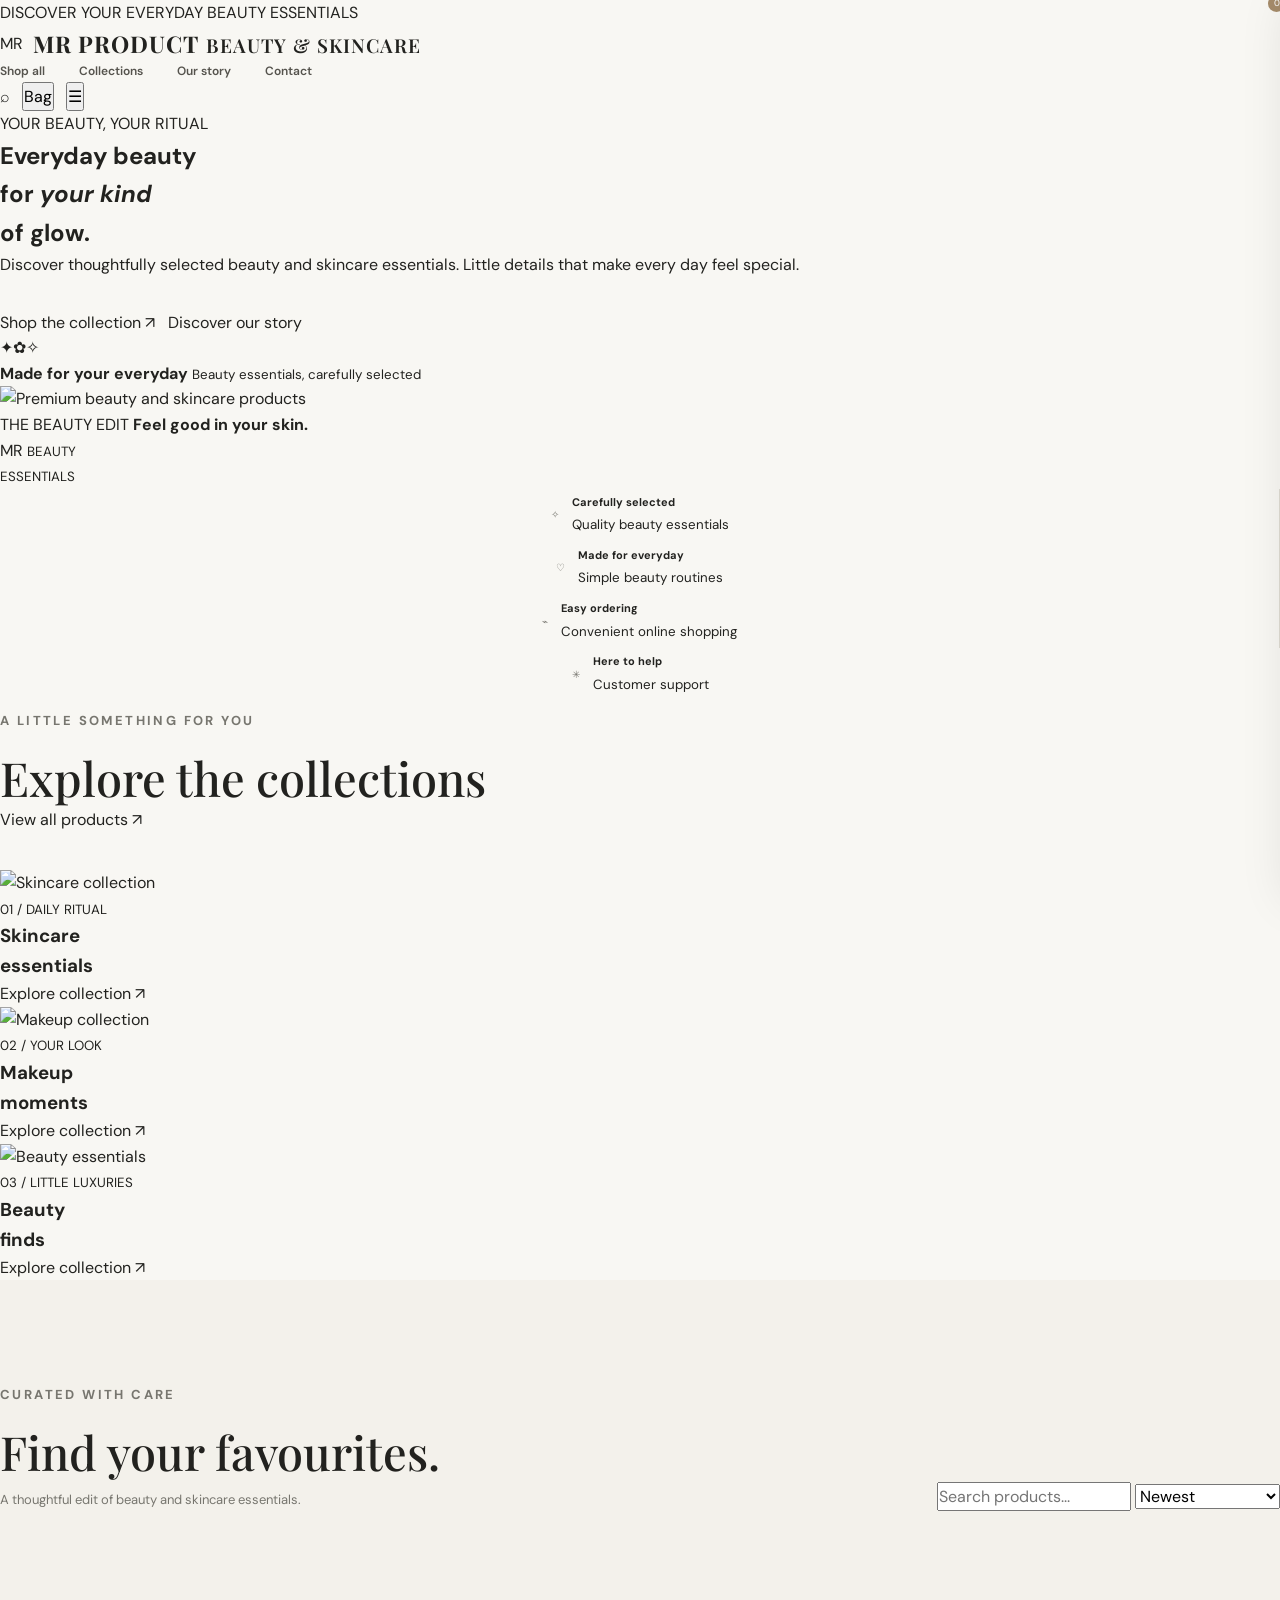
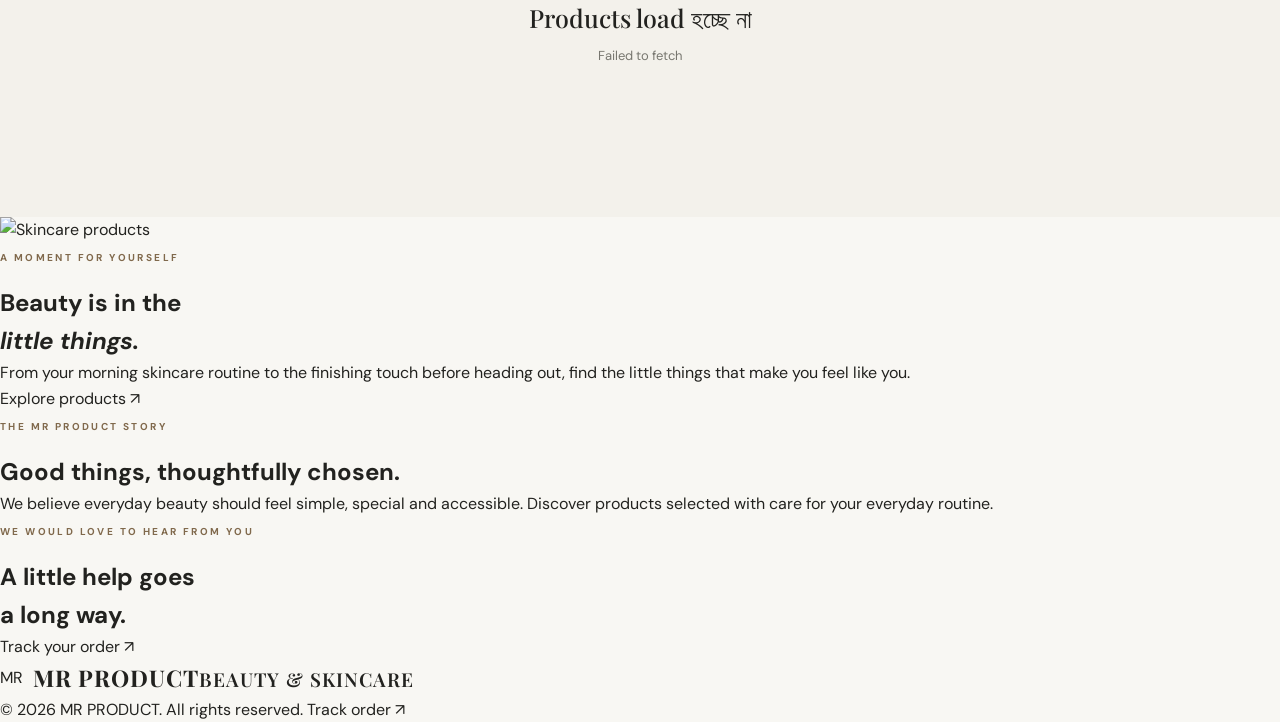
==== commit d84e34a6: "Update index.html" ====
--- a/index.html
+++ b/index.html
@@ -2,362 +2,282 @@
 <html lang="en">
 <head>
   <meta charset="UTF-8">
-  <meta name="viewport" content="width=device-width, initial-scale=1.0">
-  <meta name="theme-color" content="#f7f6f1">
-  <meta name="description" content="MR PRODUCT — Premium beauty, skincare and lifestyle shopping.">
-  <title>MR PRODUCT — Discover Your Beauty</title>
+  <meta name="viewport" content="width=device-width, initial-scale=1">
+  <meta name="theme-color" content="#f8f8f3">
+  <meta name="description" content="MR PRODUCT — Premium beauty and skincare essentials.">
+  <title>MR PRODUCT — Premium Store</title>
 
   <link rel="preconnect" href="https://fonts.googleapis.com">
   <link rel="preconnect" href="https://fonts.gstatic.com" crossorigin>
-  <link href="https://fonts.googleapis.com/css2?family=DM+Sans:wght@400;500;600;700&family=Playfair+Display:wght@400;500;600;700&display=swap" rel="stylesheet">
+  <link href="https://fonts.googleapis.com/css2?family=DM+Sans:wght@400;500;600;700;800&family=Playfair+Display:ital,wght@0,500;0,600;0,700;1,500;1,600&display=swap" rel="stylesheet">
 
   <link rel="stylesheet" href="styles.css">
 </head>
+
 <body>
 
-  <div class="announcement-bar">
-    <p>DISCOVER YOUR BEAUTY — A LITTLE LUXURY, EVERY DAY</p>
+  <div class="announcement">
+    <span>DISCOVER YOUR EVERYDAY BEAUTY ESSENTIALS</span>
   </div>
 
-  <header class="site-header">
-    <button class="menu-toggle" id="menu-toggle" aria-label="Open menu">☰</button>
-
-    <a href="#" class="brand">
-      <span id="store-name">MR PRODUCT</span>
-      <small>BEAUTY & LIFESTYLE</small>
+  <header class="topbar">
+    <a class="brand" href="#">
+      <span class="brand-mark">MR</span>
+      <span class="brand-text">
+        <b id="store-name">MR PRODUCT</b>
+        <small>BEAUTY & SKINCARE</small>
+      </span>
     </a>
 
     <nav class="desktop-nav">
-      <a href="#shop">Shop All</a>
-      <a href="#categories-section">Categories</a>
+      <a href="#shop">Shop all</a>
       <a href="#collections">Collections</a>
-      <a href="#about">Our Story</a>
+      <a href="#about">Our story</a>
       <a href="#contact">Contact</a>
     </nav>
 
     <div class="header-actions">
-      <button id="search-button" aria-label="Search">⌕</button>
-      <a href="#wishlist-section" aria-label="Wishlist">♡</a>
-      <button id="cart-open" aria-label="Shopping bag">
-        ♧ <span id="cart-count">0</span>
+      <a class="search-link" href="#shop" aria-label="Search products">⌕</a>
+      <button class="cart-pill" id="cart-open" type="button">
+        Bag <span id="cart-count">0</span>
       </button>
+      <button class="mobile-menu-toggle" id="mobile-menu-toggle" type="button" aria-label="Open menu">☰</button>
     </div>
   </header>
 
   <div class="mobile-menu" id="mobile-menu">
-    <div class="mobile-menu-header">
-      <span>MR PRODUCT</span>
-      <button id="menu-close" aria-label="Close menu">×</button>
-    </div>
-    <a href="#shop">Shop All</a>
-    <a href="#categories-section">Categories</a>
+    <button id="mobile-menu-close" type="button" aria-label="Close menu">×</button>
+    <a href="#shop">Shop all</a>
     <a href="#collections">Collections</a>
-    <a href="#wishlist-section">Wishlist</a>
-    <a href="#about">Our Story</a>
+    <a href="#about">Our story</a>
     <a href="#contact">Contact</a>
-    <a href="track-order.html">Track Order</a>
+    <a href="track-order.html">Track order</a>
   </div>
 
   <main>
 
-    <section class="hero-section">
-      <div class="hero-content">
-        <span class="eyebrow">THE ART OF EVERYDAY BEAUTY</span>
-        <h1>Beauty begins<br>with <em>you.</em></h1>
-        <p id="hero-description">
-          Discover thoughtfully selected beauty and skincare essentials
-          designed to make every day feel special.
+    <section class="hero">
+      <div class="hero-copy">
+        <div class="hero-tag">
+          <span class="tag-dot"></span>
+          YOUR BEAUTY, YOUR RITUAL
+        </div>
+
+        <h1>
+          Everyday beauty<br>
+          for <em>your kind</em><br>
+          of glow.
+        </h1>
+
+        <p class="hero-description">
+          Discover thoughtfully selected beauty and skincare essentials.
+          Little details that make every day feel special.
         </p>
+
         <div class="hero-buttons">
-          <a href="#shop" class="btn-primary">EXPLORE COLLECTION <span>↗</span></a>
-          <a href="#about" class="btn-text">Discover our story</a>
-        </div>
-        <div class="hero-note">
-          <span class="note-line"></span>
-          <span>CURATED WITH CARE · MADE FOR YOU</span>
+          <a class="button button-dark" href="#shop">Shop the collection <span>↗</span></a>
+          <a class="text-link" href="#about">Discover our story</a>
+        </div>
+
+        <div class="hero-proof">
+          <div class="proof-avatars">
+            <span>✦</span><span>✿</span><span>✧</span>
+          </div>
+          <div>
+            <strong>Made for your everyday</strong>
+            <small>Beauty essentials, carefully selected</small>
+          </div>
         </div>
       </div>
 
       <div class="hero-visual">
-        <div class="hero-image-wrap">
+        <div class="hero-image">
           <img id="hero-banner-image"
-               src="https://images.unsplash.com/photo-1601049541289-9b1b7bbbfe19?auto=format&fit=crop&w=1200&q=85"
-               alt="Premium beauty collection">
-        </div>
-        <div class="hero-floating-card">
+            src="https://images.unsplash.com/photo-1601049541289-9b1b7bbbfe19?auto=format&fit=crop&w=1200&q=85"
+            alt="Premium beauty and skincare products">
+        </div>
+
+        <div class="hero-image-label">
           <span>THE BEAUTY EDIT</span>
-          <strong>Feel good.<br>Look beautiful.</strong>
-          <span class="floating-arrow">↗</span>
-        </div>
-        <div class="hero-side-text">MR PRODUCT — EST. 2026</div>
-      </div>
-    </section>
-
-    <section class="benefits-section">
+          <strong>Feel good in your skin.</strong>
+        </div>
+
+        <div class="hero-stamp">
+          <span>MR</span>
+          <small>BEAUTY<br>ESSENTIALS</small>
+        </div>
+      </div>
+    </section>
+
+    <section class="benefits">
       <div class="benefit-item">
         <span class="benefit-icon">✧</span>
-        <div><strong>Curated Quality</strong><small>Products selected with care</small></div>
+        <div><strong>Carefully selected</strong><small>Quality beauty essentials</small></div>
       </div>
       <div class="benefit-item">
         <span class="benefit-icon">♡</span>
-        <div><strong>Made for You</strong><small>Beauty for every day</small></div>
-      </div>
-      <div class="benefit-item">
-        <span class="benefit-icon">↗</span>
-        <div><strong>Easy Shopping</strong><small>A simple shopping experience</small></div>
-      </div>
-      <div class="benefit-item">
-        <span class="benefit-icon">✦</span>
-        <div><strong>Trusted Service</strong><small>We're here to help</small></div>
-      </div>
-    </section>
-
-    <section class="categories-section section-container" id="categories-section">
+        <div><strong>Made for everyday</strong><small>Simple beauty routines</small></div>
+      </div>
+      <div class="benefit-item">
+        <span class="benefit-icon">⌁</span>
+        <div><strong>Easy ordering</strong><small>Convenient online shopping</small></div>
+      </div>
+      <div class="benefit-item">
+        <span class="benefit-icon">✳</span>
+        <div><strong>Here to help</strong><small>Customer support</small></div>
+      </div>
+    </section>
+
+    <section class="collections-section" id="collections">
       <div class="section-heading">
         <div>
-          <span class="eyebrow">EXPLORE BY CATEGORY</span>
-          <h2>Find your <em>favorites.</em></h2>
-        </div>
-        <a href="#shop" class="text-link">VIEW ALL PRODUCTS ↗</a>
-      </div>
-      <div class="category-grid" id="categories">
-        <a href="#shop" class="category-card" data-category="Skincare">
-          <img src="https://images.unsplash.com/photo-1608248543803-ba4f8c70ae0b?auto=format&fit=crop&w=700&q=80" alt="Skincare">
-          <span>SKINCARE</span>
-          <b>Explore ↗</b>
+          <p class="eyebrow">A LITTLE SOMETHING FOR YOU</p>
+          <h2>Explore the collections</h2>
+        </div>
+        <a href="#shop" class="text-link">View all products ↗</a>
+      </div>
+
+      <div class="collection-grid">
+        <a class="collection-card collection-large" href="#shop">
+          <img src="https://images.unsplash.com/photo-1608248543803-ba4f8c70ae0b?auto=format&fit=crop&w=1000&q=85" alt="Skincare collection">
+          <div class="collection-overlay">
+            <small>01 / DAILY RITUAL</small>
+            <h3>Skincare<br>essentials</h3>
+            <span>Explore collection ↗</span>
+          </div>
         </a>
-        <a href="#shop" class="category-card" data-category="Makeup">
-          <img src="https://images.unsplash.com/photo-1596462502278-27bfdc403348?auto=format&fit=crop&w=700&q=80" alt="Makeup">
-          <span>MAKEUP</span>
-          <b>Explore ↗</b>
+
+        <a class="collection-card" href="#shop">
+          <img src="https://images.unsplash.com/photo-1586495777744-4413f21062fa?auto=format&fit=crop&w=800&q=85" alt="Makeup collection">
+          <div class="collection-overlay">
+            <small>02 / YOUR LOOK</small>
+            <h3>Makeup<br>moments</h3>
+            <span>Explore collection ↗</span>
+          </div>
         </a>
-        <a href="#shop" class="category-card" data-category="Beauty">
-          <img src="https://images.unsplash.com/photo-1598440947619-2c35fc9aa908?auto=format&fit=crop&w=700&q=80" alt="Beauty">
-          <span>BEAUTY ESSENTIALS</span>
-          <b>Explore ↗</b>
+
+        <a class="collection-card" href="#shop">
+          <img src="https://images.unsplash.com/photo-1596462502278-27bfdc403348?auto=format&fit=crop&w=800&q=85" alt="Beauty essentials">
+          <div class="collection-overlay">
+            <small>03 / LITTLE LUXURIES</small>
+            <h3>Beauty<br>finds</h3>
+            <span>Explore collection ↗</span>
+          </div>
         </a>
-        <a href="#shop" class="category-card" data-category="Lifestyle">
-          <img src="https://images.unsplash.com/photo-1608571423902-eed4a5ad8108?auto=format&fit=crop&w=700&q=80" alt="Lifestyle">
-          <span>LIFESTYLE</span>
-          <b>Explore ↗</b>
-        </a>
-      </div>
-    </section>
-
-    <section class="collection-banner" id="collections">
-      <div class="collection-image">
-        <img src="https://images.unsplash.com/photo-1611930022073-b7a4ba5fcccd?auto=format&fit=crop&w=1400&q=85" alt="Beauty collection">
-      </div>
-      <div class="collection-content">
-        <span class="eyebrow">THE NEW BEAUTY ROUTINE</span>
-        <h2>A moment<br>for <em>yourself.</em></h2>
-        <p>Discover the little things that make you feel your best. Explore our handpicked beauty collection.</p>
-        <a href="#shop" class="btn-primary">SHOP THE COLLECTION ↗</a>
-      </div>
-    </section>
-
-    <section class="shop-section section-container" id="shop">
+      </div>
+    </section>
+
+    <section class="shop-section" id="shop">
       <div class="section-heading shop-heading">
         <div>
-          <span class="eyebrow">THE MR PRODUCT EDIT</span>
-          <h2>Our <em>products.</em></h2>
-          <p>Thoughtfully selected essentials for your everyday routine.</p>
-        </div>
-        <span class="product-count" id="product-results-count">Discover our collection</span>
-      </div>
-
-      <div class="shop-toolbar">
-        <div class="product-tabs">
-          <button class="product-tab active" data-category="all">All Products</button>
-          <button class="product-tab" data-category="new">New Arrivals</button>
-          <button class="product-tab" data-category="popular">Popular</button>
-        </div>
-        <div class="shop-controls">
-          <input type="search" id="product-search" placeholder="Search products...">
+          <p class="eyebrow">CURATED WITH CARE</p>
+          <h2>Find your favourites.</h2>
+          <p class="section-subtitle">A thoughtful edit of beauty and skincare essentials.</p>
+        </div>
+        <div class="shop-tools">
+          <input id="product-search" type="search" placeholder="Search products..." aria-label="Search products">
           <select id="product-sort" aria-label="Sort products">
-            <option value="featured">Featured</option>
             <option value="newest">Newest</option>
-            <option value="price-low">Price: Low to High</option>
-            <option value="price-high">Price: High to Low</option>
+            <option value="price-low">Price: low to high</option>
+            <option value="price-high">Price: high to low</option>
           </select>
         </div>
       </div>
 
       <div class="product-grid" id="product-grid">
-        <div class="loading-state">Discovering beautiful products...</div>
-      </div>
-
-      <div class="empty-products" id="empty-products" hidden>
-        <span>♡</span>
-        <h3>No products found</h3>
-        <p>Try another search or category.</p>
-      </div>
-    </section>
-
-    <section class="editorial-section">
-      <div class="editorial-content">
-        <span class="eyebrow">LESS, BUT BETTER</span>
-        <h2>Your routine.<br><em>Your rules.</em></h2>
-        <p>Beautiful things don't need to be complicated. Find the products that fit your lifestyle and make them part of your everyday.</p>
-        <a href="#shop" class="text-link">DISCOVER MORE ↗</a>
-      </div>
+        <div class="loading-products">Discovering your favourites...</div>
+      </div>
+    </section>
+
+    <section class="editorial">
       <div class="editorial-image">
-        <img src="https://images.unsplash.com/photo-1600612253971-422e7f7faeb6?auto=format&fit=crop&w=1100&q=85" alt="Beauty lifestyle">
-      </div>
-    </section>
-
-    <section class="wishlist-section section-container" id="wishlist-section">
-      <div class="section-heading">
-        <div>
-          <span class="eyebrow">SAVED FOR LATER</span>
-          <h2>Your <em>wishlist.</em></h2>
-        </div>
-        <span id="wishlist-count">0 saved</span>
-      </div>
-      <div class="product-grid" id="wishlist-grid"></div>
-      <div class="empty-wishlist" id="wishlist-empty">
-        <span>♡</span>
-        <p>Your wishlist is waiting for something beautiful.</p>
-      </div>
-    </section>
-
-    <section class="about-section" id="about">
-      <div class="about-image">
-        <img src="https://images.unsplash.com/photo-1547887538-e3a2f32cb1cc?auto=format&fit=crop&w=1100&q=85" alt="MR PRODUCT beauty">
-      </div>
-      <div class="about-content">
-        <span class="eyebrow">A LITTLE ABOUT US</span>
-        <h2>Beauty is in<br>the <em>details.</em></h2>
-        <p id="store-description">MR PRODUCT brings together carefully selected beauty, skincare and lifestyle essentials. We believe everyday shopping should feel effortless, thoughtful and beautiful.</p>
-        <a href="#contact" class="text-link">GET TO KNOW US ↗</a>
-      </div>
-    </section>
-
-    <section class="contact-section section-container" id="contact">
-      <div class="contact-heading">
-        <span class="eyebrow">WE'D LOVE TO HEAR FROM YOU</span>
-        <h2>Let's <em>connect.</em></h2>
-        <p>Questions about a product or an order? Get in touch with us.</p>
+        <img src="https://images.unsplash.com/photo-1611930022073-b7a4ba5fcccd?auto=format&fit=crop&w=1200&q=85" alt="Skincare products">
+      </div>
+      <div class="editorial-copy">
+        <p class="eyebrow">A MOMENT FOR YOURSELF</p>
+        <h2>Beauty is in the<br><em>little things.</em></h2>
+        <p>From your morning skincare routine to the finishing touch before heading out, find the little things that make you feel like you.</p>
+        <a href="#shop" class="button button-dark">Explore products ↗</a>
+      </div>
+    </section>
+
+    <section class="promise" id="about">
+      <p class="eyebrow">THE MR PRODUCT STORY</p>
+      <h2>Good things, thoughtfully chosen.</h2>
+      <p id="store-description">We believe everyday beauty should feel simple, special and accessible. Discover products selected with care for your everyday routine.</p>
+    </section>
+
+    <section class="contact" id="contact">
+      <div>
+        <p class="eyebrow">WE WOULD LOVE TO HEAR FROM YOU</p>
+        <h2>A little help goes<br>a long way.</h2>
       </div>
       <div class="contact-details">
-        <a id="contact-phone-link" href="#"><span>PHONE</span><strong id="contact-phone">Contact us</strong></a>
-        <a id="contact-whatsapp-link" href="#"><span>WHATSAPP</span><strong id="contact-whatsapp">Message us</strong></a>
-        <a id="contact-email-link" href="#"><span>EMAIL</span><strong id="contact-email">Email us</strong></a>
+        <p id="store-phone"></p>
+        <p id="store-whatsapp"></p>
+        <p id="store-email"></p>
+        <a href="track-order.html">Track your order ↗</a>
       </div>
     </section>
 
   </main>
 
-  <footer class="site-footer">
-    <div class="footer-top">
-      <div class="footer-brand">
-        <a href="#" class="brand footer-logo">
-          <span id="footer-store-name">MR PRODUCT</span>
-          <small>BEAUTY & LIFESTYLE</small>
-        </a>
-        <p>Everyday beauty, thoughtfully selected.</p>
-      </div>
-      <div class="footer-links">
-        <span>EXPLORE</span>
-        <a href="#shop">Shop All</a>
-        <a href="#categories-section">Categories</a>
-        <a href="#about">Our Story</a>
-      </div>
-      <div class="footer-links">
-        <span>HELP</span>
-        <a href="#contact">Contact</a>
-        <a href="track-order.html">Track Order</a>
-        <a href="#wishlist-section">Wishlist</a>
-      </div>
+  <footer>
+    <a class="brand" href="#">
+      <span class="brand-mark">MR</span>
+      <span class="brand-text"><b>MR PRODUCT</b><small>BEAUTY & SKINCARE</small></span>
+    </a>
+    <span>© <span id="year"></span> MR PRODUCT. All rights reserved.</span>
+    <a href="track-order.html">Track order ↗</a>
+  </footer>
+
+  <div class="overlay" id="overlay" hidden></div>
+
+  <aside class="cart-drawer" id="cart-drawer" aria-label="Shopping cart" aria-hidden="true">
+    <div class="drawer-head">
+      <div><p class="eyebrow">YOUR SELECTION</p><h2>Your bag</h2></div>
+      <button class="icon-button" id="cart-close" type="button" aria-label="Close cart">×</button>
     </div>
-    <div class="footer-bottom">
-      <span>© <span id="current-year"></span> MR PRODUCT. All rights reserved.</span>
-      <span>MADE WITH CARE ♡</span>
-    </div>
-  </footer>
-
-  <div class="mobile-bottom-nav">
-    <a href="#">⌂<small>Home</small></a>
-    <a href="#shop">⌕<small>Shop</small></a>
-    <a href="#wishlist-section">♡<small>Wishlist</small></a>
-    <button id="mobile-cart-open">♧<small>Bag</small></button>
-  </div>
-
-  <div class="overlay" id="overlay"></div>
-
-  <aside class="cart-drawer" id="cart-drawer">
-    <div class="drawer-header">
-      <div><span class="eyebrow">YOUR SELECTION</span><h3>Your bag</h3></div>
-      <button id="cart-close" aria-label="Close cart">×</button>
-    </div>
-    <div class="cart-items" id="cart-items"></div>
-    <div class="cart-footer">
-      <div class="cart-total-row"><span>Subtotal</span><strong id="cart-total">৳0</strong></div>
-      <p>Delivery charge will be calculated at checkout.</p>
-      <button class="btn-primary full-button" id="checkout-open">PROCEED TO CHECKOUT ↗</button>
-      <a href="#shop" id="continue-shopping">Continue shopping</a>
+    <div id="cart-items" class="cart-items"></div>
+    <div class="cart-bottom">
+      <div class="total-row"><span>Subtotal</span><b id="cart-total">৳0</b></div>
+      <button class="button button-dark full" id="checkout-open" type="button">Continue to checkout ↗</button>
     </div>
   </aside>
 
-  <dialog class="checkout-dialog" id="order-dialog">
-    <div class="checkout-header">
-      <div><span class="eyebrow">ALMOST YOURS</span><h2>Checkout</h2></div>
-      <button id="checkout-close" aria-label="Close checkout">×</button>
-    </div>
-
+  <dialog id="order-dialog" class="order-dialog">
     <form id="order-form">
-      <div class="checkout-grid">
-        <div class="checkout-details">
-          <h3>Your details</h3>
-          <label>Full name<input id="customer-name" name="name" required autocomplete="name"></label>
-          <label>Phone number<input id="customer-phone" name="phone" required type="tel" autocomplete="tel"></label>
-          <label>WhatsApp number<input id="customer-whatsapp" name="whatsapp" type="tel"></label>
-          <div class="form-row">
-            <label>District<input id="customer-district" name="district" required></label>
-            <label>Area / City<input id="customer-area" name="area" required></label>
-          </div>
-          <label>Full delivery address<textarea id="customer-address" name="address" required rows="3"></textarea></label>
-
-          <h3>Payment method</h3>
-          <div class="payment-options">
-            <label><input type="radio" name="payment_method" value="bkash" checked> bKash</label>
-            <label><input type="radio" name="payment_method" value="nagad"> Nagad</label>
-            <label><input type="radio" name="payment_method" value="bank"> Bank</label>
-          </div>
-          <div class="payment-details" id="payment-details">
-            <p id="payment-info-text">Payment information will appear here.</p>
-          </div>
-
-          <label>Coupon code
-            <div class="coupon-row">
-              <input id="coupon-code" placeholder="Enter coupon code">
-              <button type="button" id="apply-coupon">APPLY</button>
-            </div>
-          </label>
-          <p id="coupon-message" class="form-message"></p>
-
-          <label>Order note<textarea id="order-note" rows="2" placeholder="Anything we should know?"></textarea></label>
-        </div>
-
-        <div class="checkout-summary">
-          <h3>Order summary</h3>
-          <div id="checkout-items"></div>
-          <div class="summary-row"><span>Subtotal</span><strong id="checkout-subtotal">৳0</strong></div>
-          <div class="summary-row"><span>Repeat customer discount</span><strong id="repeat-discount">৳0</strong></div>
-          <div class="summary-row"><span>Coupon discount</span><strong id="coupon-discount">৳0</strong></div>
-          <div class="summary-row"><span>Delivery</span><strong id="delivery-charge">৳0</strong></div>
-          <div class="summary-row grand-total"><span>Total</span><strong id="checkout-total">৳0</strong></div>
-          <p class="summary-note">Your order will be confirmed after submission.</p>
-          <button type="submit" class="btn-primary full-button" id="place-order-button">PLACE ORDER ↗</button>
-          <p id="form-message" class="form-message"></p>
-        </div>
-      </div>
+      <div class="drawer-head">
+        <div><p class="eyebrow">ALMOST THERE</p><h2>Delivery details</h2></div>
+        <button class="icon-button" type="button" id="order-close" aria-label="Close">×</button>
+      </div>
+
+      <p class="muted small">Please enter your details to place your order.</p>
+
+      <label>Full name<input name="name" required autocomplete="name"></label>
+      <label>Mobile number<input name="phone" required inputmode="tel" autocomplete="tel"></label>
+      <label>WhatsApp number (optional)<input name="whatsapp" inputmode="tel"></label>
+      <label>District<input name="district" required></label>
+      <label>Area / Thana<input name="area" required></label>
+      <label>Full delivery address<textarea name="address" rows="3" required></textarea></label>
+
+      <label>Payment method
+        <select name="payment" required>
+          <option value="">Choose payment method</option>
+          <option value="bkash">bKash</option>
+          <option value="nagad">Nagad</option>
+          <option value="bank">Bank transfer</option>
+        </select>
+      </label>
+
+      <label>Order note (optional)<textarea name="note" rows="2"></textarea></label>
+
+      <div class="total-row"><span>Order subtotal</span><b id="dialog-total">৳0</b></div>
+      <button class="button button-dark full" type="submit">Place order</button>
+      <p id="form-message" class="form-message" role="status"></p>
     </form>
   </dialog>
 
-  <div class="toast" id="toast"></div>
-
-  <script src="https://cdn.jsdelivr.net/npm/@supabase/supabase-js@2"></script>
   <script src="config.js"></script>
   <script src="app.js"></script>
 </body>
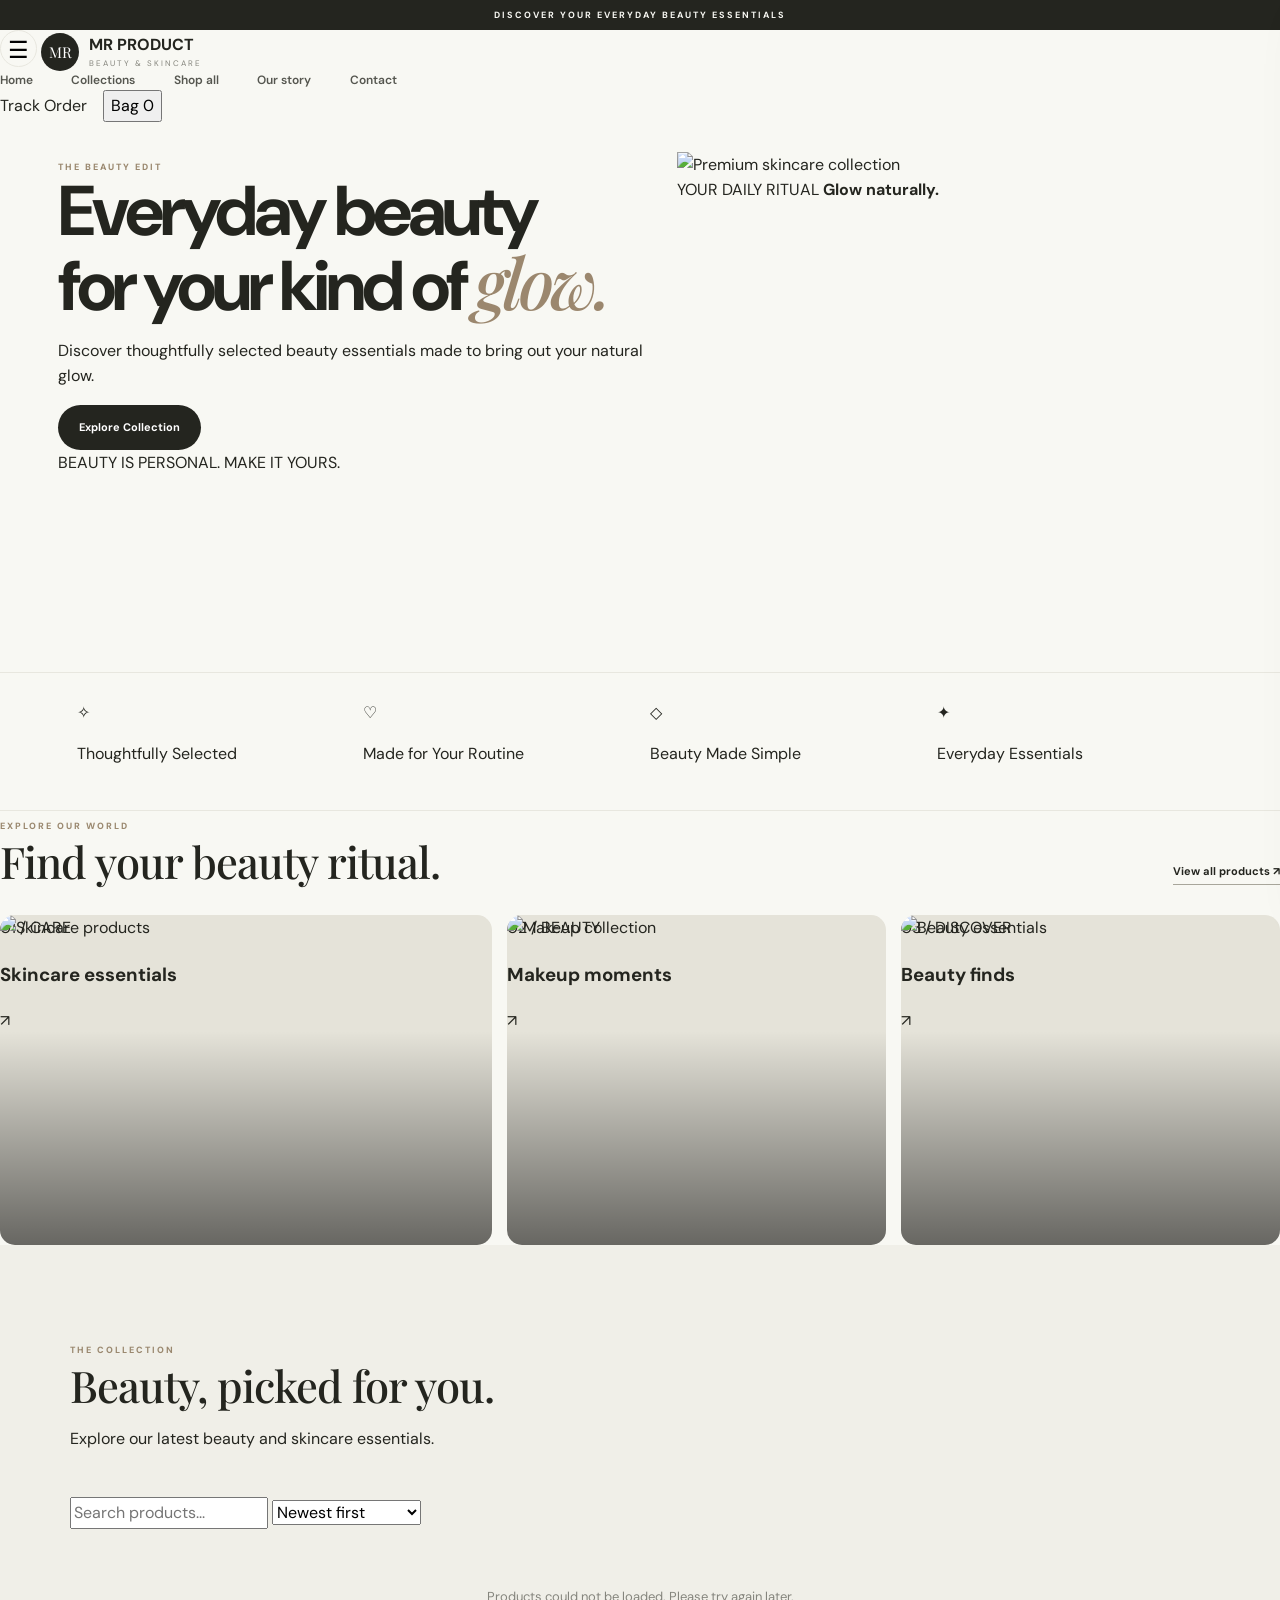
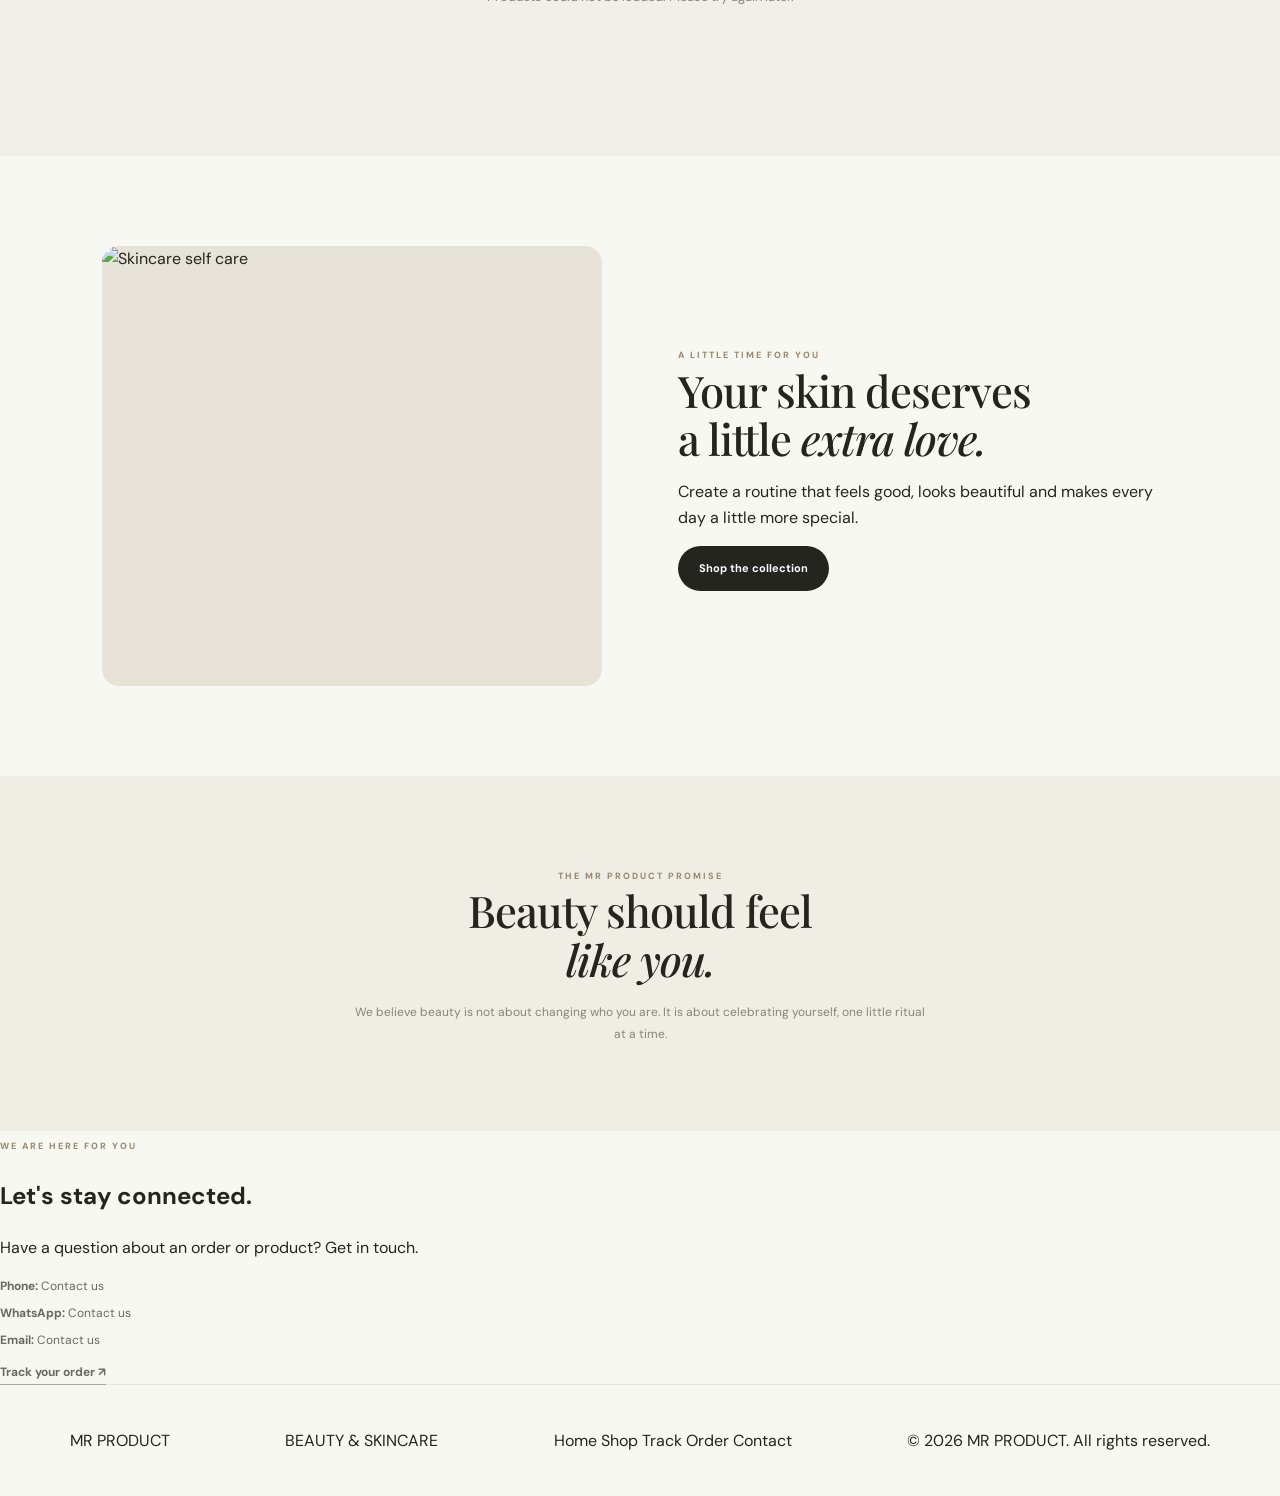
==== commit 642d7336: "Update index.html" ====
--- a/index.html
+++ b/index.html
@@ -3,282 +3,461 @@
 <head>
   <meta charset="UTF-8">
   <meta name="viewport" content="width=device-width, initial-scale=1">
-  <meta name="theme-color" content="#f8f8f3">
-  <meta name="description" content="MR PRODUCT — Premium beauty and skincare essentials.">
-  <title>MR PRODUCT — Premium Store</title>
+  <meta name="theme-color" content="#f7f5ef">
+
+  <title>MR PRODUCT | Beauty & Skincare</title>
+  <meta name="description" content="Discover your everyday beauty essentials at MR PRODUCT.">
 
   <link rel="preconnect" href="https://fonts.googleapis.com">
   <link rel="preconnect" href="https://fonts.gstatic.com" crossorigin>
-  <link href="https://fonts.googleapis.com/css2?family=DM+Sans:wght@400;500;600;700;800&family=Playfair+Display:ital,wght@0,500;0,600;0,700;1,500;1,600&display=swap" rel="stylesheet">
+  <link href="https://fonts.googleapis.com/css2?family=DM+Sans:wght@400;500;600;700&family=Playfair+Display:wght@400;500;600;700&display=swap" rel="stylesheet">
 
   <link rel="stylesheet" href="styles.css">
+
+  <script src="https://cdn.jsdelivr.net/npm/@supabase/supabase-js@2"></script>
+  <script src="config.js"></script>
 </head>
 
 <body>
 
+  <!-- ANNOUNCEMENT -->
   <div class="announcement">
-    <span>DISCOVER YOUR EVERYDAY BEAUTY ESSENTIALS</span>
+    DISCOVER YOUR EVERYDAY BEAUTY ESSENTIALS
   </div>
 
-  <header class="topbar">
-    <a class="brand" href="#">
-      <span class="brand-mark">MR</span>
-      <span class="brand-text">
-        <b id="store-name">MR PRODUCT</b>
-        <small>BEAUTY & SKINCARE</small>
-      </span>
-    </a>
-
-    <nav class="desktop-nav">
-      <a href="#shop">Shop all</a>
-      <a href="#collections">Collections</a>
-      <a href="#about">Our story</a>
-      <a href="#contact">Contact</a>
-    </nav>
-
-    <div class="header-actions">
-      <a class="search-link" href="#shop" aria-label="Search products">⌕</a>
-      <button class="cart-pill" id="cart-open" type="button">
-        Bag <span id="cart-count">0</span>
+  <!-- HEADER -->
+  <header class="site-header">
+    <div class="header-inner">
+
+      <button id="mobile-menu-toggle" class="icon-button" type="button" aria-label="Open menu">
+        ☰
       </button>
-      <button class="mobile-menu-toggle" id="mobile-menu-toggle" type="button" aria-label="Open menu">☰</button>
+
+      <a href="index.html" class="brand">
+        <span class="brand-mark">MR</span>
+        <span class="brand-text">
+          <strong id="store-name">MR PRODUCT</strong>
+          <small>BEAUTY & SKINCARE</small>
+        </span>
+      </a>
+
+      <nav class="desktop-nav">
+        <a href="#home">Home</a>
+        <a href="#collections">Collections</a>
+        <a href="#shop">Shop all</a>
+        <a href="#about">Our story</a>
+        <a href="#contact">Contact</a>
+      </nav>
+
+      <div class="header-actions">
+        <a href="track-order.html" class="track-link">Track Order</a>
+
+        <button id="cart-open" class="cart-button" type="button">
+          Bag <span id="cart-count">0</span>
+        </button>
+      </div>
+
     </div>
   </header>
 
-  <div class="mobile-menu" id="mobile-menu">
-    <button id="mobile-menu-close" type="button" aria-label="Close menu">×</button>
+  <!-- MOBILE MENU -->
+  <div id="mobile-menu" class="mobile-menu">
+
+    <button id="mobile-menu-close" type="button" aria-label="Close menu">
+      ✕
+    </button>
+
+    <a href="#home">Home</a>
+    <a href="#collections">Collections</a>
     <a href="#shop">Shop all</a>
-    <a href="#collections">Collections</a>
     <a href="#about">Our story</a>
     <a href="#contact">Contact</a>
-    <a href="track-order.html">Track order</a>
+    <a href="track-order.html">Track Order</a>
+
   </div>
 
+  <!-- HERO -->
   <main>
 
-    <section class="hero">
-      <div class="hero-copy">
-        <div class="hero-tag">
-          <span class="tag-dot"></span>
-          YOUR BEAUTY, YOUR RITUAL
-        </div>
+    <section class="hero" id="home">
+
+      <div class="hero-content">
+
+        <span class="eyebrow">THE BEAUTY EDIT</span>
 
         <h1>
           Everyday beauty<br>
-          for <em>your kind</em><br>
-          of glow.
+          for your kind of <em>glow.</em>
         </h1>
 
-        <p class="hero-description">
-          Discover thoughtfully selected beauty and skincare essentials.
-          Little details that make every day feel special.
+        <p id="store-description">
+          Discover thoughtfully selected beauty essentials
+          made to bring out your natural glow.
         </p>
 
-        <div class="hero-buttons">
-          <a class="button button-dark" href="#shop">Shop the collection <span>↗</span></a>
-          <a class="text-link" href="#about">Discover our story</a>
+        <a href="#shop" class="button button-dark">
+          Explore Collection
+        </a>
+
+        <div class="hero-note">
+          BEAUTY IS PERSONAL. MAKE IT YOURS.
         </div>
 
-        <div class="hero-proof">
-          <div class="proof-avatars">
-            <span>✦</span><span>✿</span><span>✧</span>
-          </div>
-          <div>
-            <strong>Made for your everyday</strong>
-            <small>Beauty essentials, carefully selected</small>
-          </div>
+      </div>
+
+      <div class="hero-image-wrap">
+        <img
+          id="hero-banner-image"
+          src="https://images.unsplash.com/photo-1608248543803-ba4f8c70ae0b?auto=format&fit=crop&w=1200&q=85"
+          alt="Premium skincare collection"
+        >
+        <div class="image-caption">
+          <span>YOUR DAILY RITUAL</span>
+          <strong>Glow naturally.</strong>
         </div>
       </div>
 
-      <div class="hero-visual">
-        <div class="hero-image">
-          <img id="hero-banner-image"
-            src="https://images.unsplash.com/photo-1601049541289-9b1b7bbbfe19?auto=format&fit=crop&w=1200&q=85"
-            alt="Premium beauty and skincare products">
-        </div>
-
-        <div class="hero-image-label">
-          <span>THE BEAUTY EDIT</span>
-          <strong>Feel good in your skin.</strong>
-        </div>
-
-        <div class="hero-stamp">
-          <span>MR</span>
-          <small>BEAUTY<br>ESSENTIALS</small>
-        </div>
-      </div>
-    </section>
-
+    </section>
+
+    <!-- BENEFITS -->
     <section class="benefits">
-      <div class="benefit-item">
-        <span class="benefit-icon">✧</span>
-        <div><strong>Carefully selected</strong><small>Quality beauty essentials</small></div>
-      </div>
-      <div class="benefit-item">
-        <span class="benefit-icon">♡</span>
-        <div><strong>Made for everyday</strong><small>Simple beauty routines</small></div>
-      </div>
-      <div class="benefit-item">
-        <span class="benefit-icon">⌁</span>
-        <div><strong>Easy ordering</strong><small>Convenient online shopping</small></div>
-      </div>
-      <div class="benefit-item">
-        <span class="benefit-icon">✳</span>
-        <div><strong>Here to help</strong><small>Customer support</small></div>
-      </div>
-    </section>
-
-    <section class="collections-section" id="collections">
+
+      <div class="benefit">
+        <span>✧</span>
+        <p>Thoughtfully Selected</p>
+      </div>
+
+      <div class="benefit">
+        <span>♡</span>
+        <p>Made for Your Routine</p>
+      </div>
+
+      <div class="benefit">
+        <span>◇</span>
+        <p>Beauty Made Simple</p>
+      </div>
+
+      <div class="benefit">
+        <span>✦</span>
+        <p>Everyday Essentials</p>
+      </div>
+
+    </section>
+
+    <!-- COLLECTIONS -->
+    <section class="collections section-padding" id="collections">
+
       <div class="section-heading">
         <div>
-          <p class="eyebrow">A LITTLE SOMETHING FOR YOU</p>
-          <h2>Explore the collections</h2>
+          <span class="eyebrow">EXPLORE OUR WORLD</span>
+          <h2>Find your beauty ritual.</h2>
         </div>
+
         <a href="#shop" class="text-link">View all products ↗</a>
       </div>
 
       <div class="collection-grid">
-        <a class="collection-card collection-large" href="#shop">
-          <img src="https://images.unsplash.com/photo-1608248543803-ba4f8c70ae0b?auto=format&fit=crop&w=1000&q=85" alt="Skincare collection">
-          <div class="collection-overlay">
-            <small>01 / DAILY RITUAL</small>
-            <h3>Skincare<br>essentials</h3>
-            <span>Explore collection ↗</span>
+
+        <a href="#shop" class="collection-card">
+          <img
+            src="https://images.unsplash.com/photo-1556229010-6c3f2c9ca5f8?auto=format&fit=crop&w=900&q=85"
+            alt="Skincare products"
+            loading="lazy"
+          >
+          <div class="collection-info">
+            <span>01 / CARE</span>
+            <h3>Skincare essentials</h3>
+            <span class="collection-arrow">↗</span>
           </div>
         </a>
 
-        <a class="collection-card" href="#shop">
-          <img src="https://images.unsplash.com/photo-1586495777744-4413f21062fa?auto=format&fit=crop&w=800&q=85" alt="Makeup collection">
-          <div class="collection-overlay">
-            <small>02 / YOUR LOOK</small>
-            <h3>Makeup<br>moments</h3>
-            <span>Explore collection ↗</span>
+        <a href="#shop" class="collection-card">
+          <img
+            src="https://images.unsplash.com/photo-1522335789203-aabd1fc54bc9?auto=format&fit=crop&w=900&q=85"
+            alt="Makeup collection"
+            loading="lazy"
+          >
+          <div class="collection-info">
+            <span>02 / BEAUTY</span>
+            <h3>Makeup moments</h3>
+            <span class="collection-arrow">↗</span>
           </div>
         </a>
 
-        <a class="collection-card" href="#shop">
-          <img src="https://images.unsplash.com/photo-1596462502278-27bfdc403348?auto=format&fit=crop&w=800&q=85" alt="Beauty essentials">
-          <div class="collection-overlay">
-            <small>03 / LITTLE LUXURIES</small>
-            <h3>Beauty<br>finds</h3>
-            <span>Explore collection ↗</span>
+        <a href="#shop" class="collection-card">
+          <img
+            src="https://images.unsplash.com/photo-1601049541289-9b1b7bbbfe19?auto=format&fit=crop&w=900&q=85"
+            alt="Beauty essentials"
+            loading="lazy"
+          >
+          <div class="collection-info">
+            <span>03 / DISCOVER</span>
+            <h3>Beauty finds</h3>
+            <span class="collection-arrow">↗</span>
           </div>
         </a>
-      </div>
-    </section>
-
-    <section class="shop-section" id="shop">
-      <div class="section-heading shop-heading">
+
+      </div>
+
+    </section>
+
+    <!-- SHOP -->
+    <section class="shop-section section-padding" id="shop">
+
+      <div class="section-heading">
         <div>
-          <p class="eyebrow">CURATED WITH CARE</p>
-          <h2>Find your favourites.</h2>
-          <p class="section-subtitle">A thoughtful edit of beauty and skincare essentials.</p>
+          <span class="eyebrow">THE COLLECTION</span>
+          <h2>Beauty, picked for you.</h2>
+          <p>Explore our latest beauty and skincare essentials.</p>
         </div>
-        <div class="shop-tools">
-          <input id="product-search" type="search" placeholder="Search products..." aria-label="Search products">
-          <select id="product-sort" aria-label="Sort products">
-            <option value="newest">Newest</option>
-            <option value="price-low">Price: low to high</option>
-            <option value="price-high">Price: high to low</option>
-          </select>
-        </div>
-      </div>
-
-      <div class="product-grid" id="product-grid">
-        <div class="loading-products">Discovering your favourites...</div>
-      </div>
-    </section>
-
+      </div>
+
+      <div class="shop-toolbar">
+
+        <input
+          type="search"
+          id="product-search"
+          placeholder="Search products..."
+          aria-label="Search products"
+        >
+
+        <select id="product-sort" aria-label="Sort products">
+          <option value="newest">Newest first</option>
+          <option value="price-low">Price: Low to high</option>
+          <option value="price-high">Price: High to low</option>
+        </select>
+
+      </div>
+
+      <div id="product-grid" class="product-grid">
+        <p class="loading-products">Discovering your favourites...</p>
+      </div>
+
+    </section>
+
+    <!-- EDITORIAL -->
     <section class="editorial">
+
       <div class="editorial-image">
-        <img src="https://images.unsplash.com/photo-1611930022073-b7a4ba5fcccd?auto=format&fit=crop&w=1200&q=85" alt="Skincare products">
-      </div>
-      <div class="editorial-copy">
-        <p class="eyebrow">A MOMENT FOR YOURSELF</p>
-        <h2>Beauty is in the<br><em>little things.</em></h2>
-        <p>From your morning skincare routine to the finishing touch before heading out, find the little things that make you feel like you.</p>
-        <a href="#shop" class="button button-dark">Explore products ↗</a>
-      </div>
-    </section>
-
-    <section class="promise" id="about">
-      <p class="eyebrow">THE MR PRODUCT STORY</p>
-      <h2>Good things, thoughtfully chosen.</h2>
-      <p id="store-description">We believe everyday beauty should feel simple, special and accessible. Discover products selected with care for your everyday routine.</p>
-    </section>
-
-    <section class="contact" id="contact">
+        <img
+          src="https://images.unsplash.com/photo-1570172619644-dfd03ed5d881?auto=format&fit=crop&w=1200&q=85"
+          alt="Skincare self care"
+          loading="lazy"
+        >
+      </div>
+
+      <div class="editorial-content">
+        <span class="eyebrow">A LITTLE TIME FOR YOU</span>
+
+        <h2>
+          Your skin deserves<br>
+          a little <em>extra love.</em>
+        </h2>
+
+        <p>
+          Create a routine that feels good, looks beautiful
+          and makes every day a little more special.
+        </p>
+
+        <a href="#shop" class="button button-dark">
+          Shop the collection
+        </a>
+      </div>
+
+    </section>
+
+    <!-- ABOUT -->
+    <section class="promise section-padding" id="about">
+
+      <span class="eyebrow">THE MR PRODUCT PROMISE</span>
+
+      <h2>
+        Beauty should feel<br>
+        <em>like you.</em>
+      </h2>
+
+      <p>
+        We believe beauty is not about changing who you are.
+        It is about celebrating yourself, one little ritual at a time.
+      </p>
+
+    </section>
+
+    <!-- CONTACT -->
+    <section class="contact-section section-padding" id="contact">
+
       <div>
-        <p class="eyebrow">WE WOULD LOVE TO HEAR FROM YOU</p>
-        <h2>A little help goes<br>a long way.</h2>
-      </div>
+        <span class="eyebrow">WE ARE HERE FOR YOU</span>
+        <h2>Let's stay connected.</h2>
+        <p>Have a question about an order or product? Get in touch.</p>
+      </div>
+
       <div class="contact-details">
-        <p id="store-phone"></p>
-        <p id="store-whatsapp"></p>
-        <p id="store-email"></p>
-        <a href="track-order.html">Track your order ↗</a>
-      </div>
+        <p><strong>Phone:</strong> <span id="store-phone">Contact us</span></p>
+        <p><strong>WhatsApp:</strong> <span id="store-whatsapp">Contact us</span></p>
+        <p><strong>Email:</strong> <span id="store-email">Contact us</span></p>
+        <a href="track-order.html" class="text-link">Track your order ↗</a>
+      </div>
+
     </section>
 
   </main>
 
-  <footer>
-    <a class="brand" href="#">
-      <span class="brand-mark">MR</span>
-      <span class="brand-text"><b>MR PRODUCT</b><small>BEAUTY & SKINCARE</small></span>
-    </a>
-    <span>© <span id="year"></span> MR PRODUCT. All rights reserved.</span>
-    <a href="track-order.html">Track order ↗</a>
+  <!-- FOOTER -->
+  <footer class="site-footer">
+
+    <a href="index.html" class="footer-brand">MR PRODUCT</a>
+
+    <p>BEAUTY & SKINCARE</p>
+
+    <div class="footer-links">
+      <a href="#home">Home</a>
+      <a href="#shop">Shop</a>
+      <a href="track-order.html">Track Order</a>
+      <a href="#contact">Contact</a>
+    </div>
+
+    <p class="copyright">
+      © <span id="year"></span> MR PRODUCT. All rights reserved.
+    </p>
+
   </footer>
 
-  <div class="overlay" id="overlay" hidden></div>
-
-  <aside class="cart-drawer" id="cart-drawer" aria-label="Shopping cart" aria-hidden="true">
-    <div class="drawer-head">
-      <div><p class="eyebrow">YOUR SELECTION</p><h2>Your bag</h2></div>
-      <button class="icon-button" id="cart-close" type="button" aria-label="Close cart">×</button>
-    </div>
-    <div id="cart-items" class="cart-items"></div>
-    <div class="cart-bottom">
-      <div class="total-row"><span>Subtotal</span><b id="cart-total">৳0</b></div>
-      <button class="button button-dark full" id="checkout-open" type="button">Continue to checkout ↗</button>
-    </div>
+  <!-- CART OVERLAY -->
+  <div id="overlay" class="overlay" hidden></div>
+
+  <!-- CART DRAWER -->
+  <aside
+    id="cart-drawer"
+    class="cart-drawer"
+    aria-hidden="true"
+  >
+
+    <div class="cart-header">
+      <h2>Your Bag (<span id="cart-count">0</span>)</h2>
+
+      <button id="cart-close" type="button" aria-label="Close cart">
+        ✕
+      </button>
+    </div>
+
+    <div id="cart-items" class="cart-items">
+      <p class="muted">Your bag is empty.</p>
+    </div>
+
+    <div class="cart-footer">
+
+      <div class="cart-total-row">
+        <strong>Subtotal</strong>
+        <strong id="cart-total">৳0</strong>
+      </div>
+
+      <button id="checkout-open" class="button button-dark" type="button">
+        Continue to Checkout
+      </button>
+
+      <p>Shipping and discounts calculated at checkout.</p>
+
+    </div>
+
   </aside>
 
-  <dialog id="order-dialog" class="order-dialog">
+  <!-- CHECKOUT DIALOG -->
+  <dialog id="order-dialog" class="checkout-dialog">
+
+    <div class="dialog-header">
+      <h2>Complete your order</h2>
+
+      <button id="order-close" type="button" aria-label="Close checkout">
+        ✕
+      </button>
+    </div>
+
     <form id="order-form">
-      <div class="drawer-head">
-        <div><p class="eyebrow">ALMOST THERE</p><h2>Delivery details</h2></div>
-        <button class="icon-button" type="button" id="order-close" aria-label="Close">×</button>
-      </div>
-
-      <p class="muted small">Please enter your details to place your order.</p>
-
-      <label>Full name<input name="name" required autocomplete="name"></label>
-      <label>Mobile number<input name="phone" required inputmode="tel" autocomplete="tel"></label>
-      <label>WhatsApp number (optional)<input name="whatsapp" inputmode="tel"></label>
-      <label>District<input name="district" required></label>
-      <label>Area / Thana<input name="area" required></label>
-      <label>Full delivery address<textarea name="address" rows="3" required></textarea></label>
-
-      <label>Payment method
-        <select name="payment" required>
-          <option value="">Choose payment method</option>
-          <option value="bkash">bKash</option>
-          <option value="nagad">Nagad</option>
-          <option value="bank">Bank transfer</option>
-        </select>
-      </label>
-
-      <label>Order note (optional)<textarea name="note" rows="2"></textarea></label>
-
-      <div class="total-row"><span>Order subtotal</span><b id="dialog-total">৳0</b></div>
-      <button class="button button-dark full" type="submit">Place order</button>
-      <p id="form-message" class="form-message" role="status"></p>
+
+      <label for="customer-name">Full Name *</label>
+      <input
+        id="customer-name"
+        name="name"
+        type="text"
+        placeholder="Your full name"
+        required
+      >
+
+      <label for="customer-phone">Phone Number *</label>
+      <input
+        id="customer-phone"
+        name="phone"
+        type="tel"
+        placeholder="Your phone number"
+        required
+      >
+
+      <label for="customer-whatsapp">WhatsApp Number</label>
+      <input
+        id="customer-whatsapp"
+        name="whatsapp"
+        type="tel"
+        placeholder="WhatsApp number"
+      >
+
+      <label for="customer-district">District *</label>
+      <input
+        id="customer-district"
+        name="district"
+        type="text"
+        placeholder="Your district"
+        required
+      >
+
+      <label for="customer-area">Area / City *</label>
+      <input
+        id="customer-area"
+        name="area"
+        type="text"
+        placeholder="Your area or city"
+        required
+      >
+
+      <label for="customer-address">Full Delivery Address *</label>
+      <textarea
+        id="customer-address"
+        name="address"
+        placeholder="House, road, area and other details"
+        required
+      ></textarea>
+
+      <label for="payment-method">Payment Method *</label>
+      <select id="payment-method" name="payment" required>
+        <option value="">Choose payment method</option>
+        <option value="bkash">bKash</option>
+        <option value="nagad">Nagad</option>
+        <option value="bank">Bank Transfer</option>
+      </select>
+
+      <label for="order-note">Order Note</label>
+      <textarea
+        id="order-note"
+        name="note"
+        placeholder="Any special instructions? (Optional)"
+      ></textarea>
+
+      <div class="dialog-total">
+        <span>Order subtotal</span>
+        <strong id="dialog-total">৳0</strong>
+      </div>
+
+      <button class="button button-dark" type="submit">
+        Place Order
+      </button>
+
+      <p id="form-message" role="status" aria-live="polite"></p>
+
     </form>
+
   </dialog>
 
-  <script src="config.js"></script>
   <script src="app.js"></script>
+
 </body>
 </html>
--- a/styles.css
+++ b/styles.css
@@ -1,27 +1,17 @@
-@import url('https://fonts.googleapis.com/css2?family=DM+Sans:wght@400;500;600;700&family=Playfair+Display:wght@400;500;600;700&display=swap');
-
 :root {
-  --bg: #f8f7f3;
-  --surface: #ffffff;
-  --surface-soft: #f0eee8;
-  --text: #22221f;
-  --muted: #77766f;
-  --line: #e8e5dd;
-  --accent: #a58b6a;
-  --accent-dark: #80694c;
-  --dark: #25251f;
-  --success: #4e765b;
-  --danger: #b64d43;
-  --radius: 5px;
-  --container: 1280px;
-  --shadow: 0 15px 45px rgba(30, 28, 22, .07);
-}
-
-* {
-  box-sizing: border-box;
-  margin: 0;
-  padding: 0;
-}
+  --bg: #f8f8f3;
+  --white: #fff;
+  --cream: #f0efe7;
+  --text: #24251f;
+  --muted: #85857d;
+  --line: #e8e7df;
+  --accent: #b7a58b;
+  --dark: #24251f;
+  --radius: 18px;
+  --shadow: 0 18px 55px rgba(36,37,31,.09);
+}
+
+* { box-sizing: border-box; }
 
 html {
   scroll-behavior: smooth;
@@ -29,1895 +19,911 @@
 }
 
 body {
-  font-family: 'DM Sans', sans-serif;
+  margin: 0;
   background: var(--bg);
   color: var(--text);
+  font-family: "DM Sans", sans-serif;
   line-height: 1.6;
   overflow-x: hidden;
-}
-
-body.no-scroll {
-  overflow: hidden;
-}
-
-button,
-input,
-select,
-textarea {
-  font: inherit;
-}
-
-button {
-  cursor: pointer;
-}
-
-a {
-  color: inherit;
-  text-decoration: none;
-}
-
-img {
-  display: block;
-  max-width: 100%;
-}
-
-button:focus-visible,
-a:focus-visible,
-input:focus-visible,
-select:focus-visible,
-textarea:focus-visible {
-  outline: 2px solid var(--accent);
-  outline-offset: 3px;
-}
-
-.container,
-.section-container {
-  width: min(var(--container), calc(100% - 64px));
-  margin-inline: auto;
-}
-
-.announcement-bar {
-  min-height: 34px;
-  display: flex;
-  justify-content: center;
-  align-items: center;
-  padding: 7px 16px;
+  -webkit-font-smoothing: antialiased;
+}
+
+button, input, select, textarea { font: inherit; }
+button, a { -webkit-tap-highlight-color: transparent; }
+button { cursor: pointer; }
+a { color: inherit; text-decoration: none; }
+img { display: block; max-width: 100%; }
+[hidden] { display: none !important; }
+
+.announcement {
+  min-height: 30px;
+  display: grid;
+  place-items: center;
   background: var(--dark);
-  color: #fff;
+  color: #f8f8f3;
+  font-size: 9px;
+  letter-spacing: 2px;
+  font-weight: 700;
   text-align: center;
-  font-size: 11px;
-  letter-spacing: 1.5px;
-  text-transform: uppercase;
+  padding: 5px 12px;
 }
 
 /* HEADER */
 
-.site-header {
+.topbar {
+  min-height: 78px;
+  width: 100%;
+  padding: 12px 5.5%;
+  display: flex;
+  align-items: center;
+  justify-content: space-between;
+  gap: 25px;
+  background: rgba(248,248,243,.96);
+  border-bottom: 1px solid var(--line);
   position: sticky;
   top: 0;
   z-index: 100;
-  background: rgba(248, 247, 243, .96);
-  backdrop-filter: blur(14px);
-  border-bottom: 1px solid var(--line);
-}
-
-.header-main {
-  min-height: 82px;
-  width: min(var(--container), calc(100% - 64px));
-  margin: auto;
-  display: flex;
-  align-items: center;
-  justify-content: space-between;
-  gap: 28px;
+  backdrop-filter: blur(16px);
 }
 
 .brand {
-  display: flex;
+  display: inline-flex;
   align-items: center;
   gap: 10px;
-  min-width: 175px;
-}
-
-.brand img {
-  width: 42px;
-  height: 42px;
-  object-fit: contain;
-}
-
-.brand-text {
-  font-family: 'Playfair Display', serif;
-  font-size: 23px;
-  font-weight: 600;
-  letter-spacing: 1px;
-  color: var(--text);
+  flex-shrink: 0;
+}
+
+.brand-mark {
+  width: 38px;
+  height: 38px;
+  display: grid;
+  place-items: center;
+  border-radius: 50%;
+  background: var(--dark);
+  color: white;
+  font-family: "Playfair Display", serif;
+  font-size: 15px;
+}
+
+.brand-text { display: grid; line-height: 1.2; }
+.brand-text b { font-size: 14px; letter-spacing: 1.3px; }
+.brand-text small {
+  font-size: 8px;
+  letter-spacing: 2px;
+  color: var(--muted);
+  margin-top: 5px;
 }
 
 .desktop-nav {
   display: flex;
   align-items: center;
-  gap: 34px;
+  gap: clamp(20px, 3vw, 48px);
 }
 
 .desktop-nav a {
-  position: relative;
+  color: #55564f;
   font-size: 12px;
   font-weight: 600;
-  color: #55534d;
-  transition: color .2s ease;
-}
-
-.desktop-nav a::after {
-  content: '';
-  position: absolute;
-  left: 0;
-  bottom: -7px;
-  width: 0;
-  height: 1px;
-  background: var(--accent);
-  transition: width .25s ease;
-}
-
-.desktop-nav a:hover {
-  color: var(--accent-dark);
-}
-
-.desktop-nav a:hover::after {
-  width: 100%;
-}
+  transition: color .2s;
+}
+
+.desktop-nav a:hover { color: var(--accent); }
 
 .header-actions {
   display: flex;
   align-items: center;
-  gap: 12px;
-}
-
-.header-search {
-  width: 165px;
-  height: 38px;
-  padding: 0 12px;
-  border: 1px solid var(--line);
-  background: transparent;
-  border-radius: 3px;
-  font-size: 11px;
-  outline: none;
-}
-
-.header-search:focus {
-  border-color: var(--accent);
-}
-
-.header-action {
-  width: 38px;
-  height: 38px;
-  border: 1px solid var(--line);
-  background: transparent;
-  color: var(--text);
-  display: inline-flex;
-  justify-content: center;
-  align-items: center;
-  position: relative;
-  border-radius: 50%;
-  font-size: 17px;
-  transition: background .2s, color .2s;
-}
-
-.header-action:hover {
+  gap: 16px;
+}
+
+.search-link {
+  font-size: 25px;
+  line-height: 1;
+}
+
+.cart-pill {
+  border: 0;
+  border-radius: 30px;
   background: var(--dark);
   color: white;
-}
-
-#cart-count,
-#mobile-cart-count {
-  position: absolute;
-  top: -5px;
-  right: -5px;
-  min-width: 17px;
-  height: 17px;
-  padding: 0 4px;
-  border-radius: 20px;
-  background: var(--accent);
-  color: white;
-  font-size: 9px;
-  display: flex;
-  align-items: center;
-  justify-content: center;
-}
-
-.mobile-menu-button {
-  display: none;
-  border: 0;
-  background: transparent;
-  font-size: 23px;
-  color: var(--text);
-}
-
-/* MOBILE MENU */
-
-.mobile-menu {
-  display: none;
-  position: fixed;
-  inset: 0;
-  z-index: 300;
-  background: var(--bg);
-  padding: 28px;
-}
-
-.mobile-menu.open {
-  display: block;
-}
-
-.mobile-menu-close {
-  border: 0;
-  background: transparent;
-  font-size: 30px;
-  float: right;
-}
-
-.mobile-menu nav {
-  clear: both;
-  padding-top: 55px;
-  display: flex;
-  flex-direction: column;
-  gap: 25px;
-}
-
-.mobile-menu nav a {
-  font-family: 'Playfair Display', serif;
-  font-size: 29px;
-  border-bottom: 1px solid var(--line);
-  padding-bottom: 13px;
-}
-
-/* HERO */
-
-.hero-section {
-  min-height: 600px;
-  display: grid;
-  grid-template-columns: 1fr 1fr;
-  align-items: center;
-  gap: 55px;
-  width: min(var(--container), calc(100% - 64px));
-  margin: auto;
-  padding: 65px 0 75px;
-}
-
-.hero-content {
-  max-width: 570px;
-}
-
-.hero-label,
-.eyebrow {
-  display: inline-block;
-  color: var(--accent-dark);
-  font-size: 10px;
-  font-weight: 700;
-  letter-spacing: 2.4px;
-  text-transform: uppercase;
-  margin-bottom: 18px;
-}
-
-.hero-text {
-  font-family: 'Playfair Display', serif;
-  font-size: clamp(48px, 5.4vw, 76px);
-  line-height: 1.08;
-  letter-spacing: -2px;
-  font-weight: 500;
-  margin-bottom: 24px;
-}
-
-.hero-content p {
-  max-width: 440px;
-  color: var(--muted);
-  font-size: 14px;
-  line-height: 1.9;
-}
-
-.hero-buttons {
-  display: flex;
-  gap: 13px;
-  margin-top: 32px;
-  flex-wrap: wrap;
-}
-
-.button-primary,
-.button-secondary {
-  min-height: 48px;
-  padding: 0 27px;
-  display: inline-flex;
-  justify-content: center;
-  align-items: center;
-  border: 1px solid var(--dark);
+  padding: 11px 19px;
   font-size: 11px;
   font-weight: 700;
-  letter-spacing: 1px;
-  text-transform: uppercase;
-  transition: .25s ease;
-}
-
-.button-primary {
+}
+
+.cart-pill span {
+  margin-left: 7px;
+  background: rgba(255,255,255,.18);
+  padding: 3px 7px;
+  border-radius: 20px;
+}
+
+.mobile-menu-toggle { display: none; }
+
+.mobile-menu {
+  position: fixed;
+  z-index: 220;
+  top: 0;
+  right: 0;
+  height: 100dvh;
+  width: min(330px, 86%);
+  padding: 80px 30px 30px;
+  background: var(--bg);
+  box-shadow: var(--shadow);
+  display: flex;
+  flex-direction: column;
+  gap: 24px;
+  transform: translateX(110%);
+  transition: transform .3s ease;
+}
+
+.mobile-menu.open { transform: translateX(0); }
+
+.mobile-menu > a {
+  font-size: 18px;
+  font-weight: 600;
+}
+
+#mobile-menu-close {
+  position: absolute;
+  right: 22px;
+  top: 17px;
+  border: 0;
+  background: none;
+  font-size: 34px;
+}
+
+/* HERO */
+
+.hero {
+  width: 100%;
+  min-height: 550px;
+  padding: 30px 4.5% 35px;
+  display: grid;
+  grid-template-columns: 1.05fr .95fr;
+  gap: 16px;
+}
+
+.hero-copy {
+  min-width: 0;
+  min-height: 490px;
+  border-radius: 20px;
+  padding: clamp(35px, 6vw, 88px);
+  background: #f0efe7;
+  display: flex;
+  flex-direction: column;
+  justify-content: center;
+  align-items: flex-start;
+  overflow: hidden;
+}
+
+.hero-tag {
+  display: flex;
+  align-items: center;
+  gap: 9px;
+  font-size: 9px;
+  letter-spacing: 1.8px;
+  font-weight: 800;
+  color: #686960;
+  margin-bottom: 25px;
+}
+
+.tag-dot {
+  width: 7px;
+  height: 7px;
+  border-radius: 50%;
+  background: #9b9b78;
+}
+
+.hero h1 {
+  max-width: 650px;
+  margin: 0;
+  font-size: clamp(43px, 5.5vw, 76px);
+  line-height: .99;
+  letter-spacing: -4px;
+  font-weight: 700;
+  overflow-wrap: normal;
+}
+
+.hero h1 em {
+  font-family: "Playfair Display", serif;
+  font-weight: 500;
+  color: #9b876e;
+}
+
+.hero-description {
+  max-width: 390px;
+  color: #77776f;
+  font-size: 13px;
+  line-height: 1.9;
+  margin: 24px 0 25px;
+}
+
+.hero-buttons {
+  display: flex;
+  align-items: center;
+  flex-wrap: wrap;
+  gap: 22px;
+}
+
+.button {
+  min-height: 45px;
+  padding: 12px 21px;
+  display: inline-flex;
+  align-items: center;
+  justify-content: center;
+  gap: 13px;
+  border: 0;
+  border-radius: 30px;
+  font-size: 11px;
+  font-weight: 700;
+  transition: transform .25s, background .25s;
+}
+
+.button:hover { transform: translateY(-3px); }
+
+.button-dark {
   background: var(--dark);
-  color: #fff;
-}
-
-.button-primary:hover {
-  background: var(--accent-dark);
-  border-color: var(--accent-dark);
-}
-
-.button-secondary {
-  background: transparent;
-  color: var(--dark);
-}
-
-.button-secondary:hover {
-  background: var(--dark);
-  color: #fff;
-}
-
-.hero-social-proof {
-  display: flex;
-  align-items: center;
-  gap: 13px;
+  color: white;
+}
+
+.button-dark:hover { background: #494a41; }
+
+.text-link {
+  font-size: 11px;
+  font-weight: 700;
+  border-bottom: 1px solid #a8a69b;
+  padding-bottom: 4px;
+}
+
+.hero-proof {
+  display: flex;
+  align-items: center;
+  gap: 12px;
   margin-top: 45px;
-  color: var(--muted);
-  font-size: 11px;
-}
-
-.hero-avatar-group {
-  display: flex;
-}
-
-.hero-avatar-group img,
-.hero-avatar-group span {
+}
+
+.proof-avatars { display: flex; }
+
+.proof-avatars span {
   width: 29px;
   height: 29px;
   border-radius: 50%;
+  display: grid;
+  place-items: center;
+  margin-right: -7px;
+  border: 2px solid #f0efe7;
+  background: #d9d2c2;
+  color: #625b4c;
+  font-size: 12px;
+}
+
+.hero-proof strong, .hero-proof small { display: block; }
+.hero-proof strong { font-size: 10px; }
+.hero-proof small { font-size: 9px; color: var(--muted); }
+
+.hero-visual {
+  min-width: 0;
+  min-height: 490px;
+  position: relative;
+  border-radius: 20px;
+  overflow: hidden;
+  background: #dfe3d5;
+}
+
+.hero-image, .hero-image img {
+  width: 100%;
+  height: 100%;
+}
+
+.hero-image img {
+  position: absolute;
+  inset: 0;
   object-fit: cover;
-  border: 2px solid var(--bg);
-  margin-left: -7px;
-  background: var(--surface-soft);
-}
-
-.hero-avatar-group img:first-child,
-.hero-avatar-group span:first-child {
-  margin-left: 0;
-}
-
-.hero-image-wrap {
+  object-position: center;
+  transition: transform .8s ease;
+}
+
+.hero-visual:hover .hero-image img { transform: scale(1.035); }
+
+.hero-image-label {
+  position: absolute;
+  left: 25px;
+  bottom: 25px;
+  padding: 15px 20px;
+  background: rgba(248,248,243,.9);
+  border-radius: 12px;
+  backdrop-filter: blur(10px);
+}
+
+.hero-image-label span, .hero-image-label strong { display: block; }
+.hero-image-label span { font-size: 8px; letter-spacing: 2px; color: var(--muted); }
+.hero-image-label strong { font-family: "Playfair Display", serif; font-size: 17px; }
+
+.hero-stamp {
+  position: absolute;
+  right: 23px;
+  top: 23px;
+  width: 73px;
+  height: 73px;
+  border-radius: 50%;
+  border: 1px solid rgba(36,37,31,.4);
+  background: rgba(248,248,243,.75);
+  display: grid;
+  place-content: center;
+  text-align: center;
+  transform: rotate(9deg);
+}
+
+.hero-stamp span { font-family: "Playfair Display", serif; font-size: 23px; }
+.hero-stamp small { font-size: 6px; letter-spacing: 1px; line-height: 1.3; }
+
+/* BENEFITS */
+
+.benefits {
+  padding: 27px 6%;
+  border-top: 1px solid var(--line);
+  border-bottom: 1px solid var(--line);
+  display: grid;
+  grid-template-columns: repeat(4,1fr);
+  gap: 20px;
+}
+
+.benefit-item {
+  display: flex;
+  align-items: center;
+  justify-content: center;
+  gap: 12px;
+}
+
+.benefit-icon { font-size: 24px; color: #9b876e; }
+.benefit-item strong, .benefit-item small { display: block; }
+.benefit-item strong { font-size: 10px; }
+.benefit-item small { font-size: 9px; color: var(--muted); }
+
+/* COMMON SECTIONS */
+
+.collections-section, .shop-section {
+  padding: 90px 5.5%;
+}
+
+.section-heading {
+  display: flex;
+  align-items: flex-end;
+  justify-content: space-between;
+  gap: 25px;
+  margin-bottom: 30px;
+}
+
+.eyebrow {
+  margin: 0 0 9px;
+  color: #9a886f;
+  font-size: 9px;
+  letter-spacing: 2px;
+  font-weight: 800;
+}
+
+.section-heading h2, .editorial h2, .promise h2, .contact h2 {
+  margin: 0;
+  font-family: "Playfair Display", serif;
+  font-size: clamp(30px, 3.4vw, 46px);
+  font-weight: 500;
+  line-height: 1.12;
+  letter-spacing: -1px;
+}
+
+.section-heading > .text-link { flex-shrink: 0; }
+
+/* COLLECTIONS */
+
+.collection-grid {
+  display: grid;
+  grid-template-columns: 1.3fr 1fr 1fr;
+  gap: 15px;
+}
+
+.collection-card {
+  min-height: 330px;
   position: relative;
+  border-radius: 15px;
+  overflow: hidden;
+  background: #e5e3d9;
+}
+
+.collection-card img {
+  width: 100%;
+  height: 100%;
+  min-height: 330px;
+  position: absolute;
+  inset: 0;
+  object-fit: cover;
+  transition: transform .7s ease;
+}
+
+.collection-card:hover img { transform: scale(1.06); }
+
+.collection-card::after {
+  content: "";
+  position: absolute;
+  inset: 35% 0 0;
+  background: linear-gradient(transparent,rgba(0,0,0,.55));
+}
+
+.collection-overlay {
+  position: absolute;
+  z-index: 1;
+  bottom: 25px;
+  left: 25px;
+  color: white;
+}
+
+.collection-overlay small { font-size: 8px; letter-spacing: 1.7px; }
+.collection-overlay h3 {
+  margin: 8px 0 10px;
+  font-family: "Playfair Display", serif;
+  font-size: 29px;
+  font-weight: 500;
+  line-height: 1.05;
+}
+.collection-overlay span { font-size: 10px; }
+
+/* PRODUCTS */
+
+.shop-section { background: #f0efe8; }
+
+.section-subtitle {
+  color: var(--muted);
+  font-size: 12px;
+  margin: 12px 0 0;
+}
+
+.shop-tools {
+  display: flex;
+  align-items: center;
+  gap: 9px;
+}
+
+.shop-tools input, .shop-tools select {
+  max-width: 190px;
   min-width: 0;
-}
-
-.hero-image-frame {
-  height: 490px;
+  padding: 11px 13px;
+  border: 1px solid #deddd4;
+  border-radius: 25px;
+  background: var(--bg);
+  color: var(--text);
+  font-size: 10px;
+  outline: none;
+}
+
+.product-grid {
+  display: grid;
+  grid-template-columns: repeat(4,minmax(0,1fr));
+  gap: 19px;
+}
+
+.product-card {
+  min-width: 0;
+  padding: 11px 11px 17px;
+  background: #fafaf6;
+  border: 1px solid #e9e8e0;
+  border-radius: 14px;
+  transition: transform .3s, box-shadow .3s;
   overflow: hidden;
-  background: #e9e4db;
-}
-
-.hero-image-frame img {
+}
+
+.product-card:hover {
+  transform: translateY(-5px);
+  box-shadow: var(--shadow);
+}
+
+.product-card > img, .product-card > .product-image {
+  width: 100%;
+  height: 235px;
+  object-fit: cover;
+  border-radius: 10px;
+  background: #e9e7de;
+}
+
+.product-card h3 {
+  margin: 15px 3px 5px;
+  font-size: 13px;
+  line-height: 1.4;
+}
+
+.product-card .muted {
+  margin: 4px 3px;
+  font-size: 10px;
+}
+
+.product-card .price {
+  margin: 12px 3px;
+  font-weight: 800;
+  font-size: 14px;
+}
+
+.product-card del { color: #999; font-size: 10px; margin-left: 5px; }
+
+.product-card .button {
+  width: calc(100% - 6px);
+  margin: 10px 3px 0;
+}
+
+.product-card button:disabled {
+  opacity: .45;
+  cursor: not-allowed;
+  transform: none;
+}
+
+.loading-products {
+  grid-column: 1 / -1;
+  padding: 45px 10px;
+  text-align: center;
+  color: var(--muted);
+  font-size: 13px;
+}
+
+/* EDITORIAL */
+
+.editorial {
+  display: grid;
+  grid-template-columns: 1fr 1fr;
+  gap: 7%;
+  align-items: center;
+  padding: 90px 8%;
+}
+
+.editorial-image {
+  height: 440px;
+  overflow: hidden;
+  border-radius: 17px;
+  background: #e7e3d8;
+}
+
+.editorial-image img {
   width: 100%;
   height: 100%;
   object-fit: cover;
-  transition: transform .7s ease;
-}
-
-.hero-image-frame:hover img {
-  transform: scale(1.035);
-}
-
-.hero-floating-card {
-  position: absolute;
-  left: -35px;
-  bottom: 35px;
-  padding: 17px 22px;
-  background: white;
-  box-shadow: var(--shadow);
-  max-width: 205px;
-}
-
-.hero-floating-card strong {
-  display: block;
-  font-family: 'Playfair Display', serif;
-  font-size: 19px;
-  font-weight: 500;
-}
-
-.hero-floating-card span {
-  color: var(--muted);
-  font-size: 10px;
-}
-
-/* BENEFITS */
-
-.benefits-section {
-  border-top: 1px solid var(--line);
-  border-bottom: 1px solid var(--line);
-  display: grid;
-  grid-template-columns: repeat(4, 1fr);
-  padding: 26px max(32px, calc((100% - var(--container)) / 2));
-  background: #f3f1eb;
-}
-
-.benefit-item {
-  display: flex;
-  justify-content: center;
-  align-items: center;
-  gap: 13px;
-  padding: 5px 15px;
-  border-right: 1px solid #dedbd2;
-}
-
-.benefit-item:last-child {
-  border-right: 0;
-}
-
-.benefit-icon {
-  font-size: 23px;
-  color: var(--accent-dark);
-}
-
-.benefit-item strong {
-  display: block;
-  font-size: 11px;
-  font-weight: 700;
-}
-
-.benefit-item span {
-  display: block;
-  color: var(--muted);
-  font-size: 10px;
-}
-
-/* COMMON SECTIONS */
-
-.categories-section,
-.shop-section,
-.wishlist-section,
-.about-section,
-.contact-section {
-  padding-top: 95px;
-  padding-bottom: 95px;
-}
-
-.section-heading {
-  margin-bottom: 38px;
-}
-
-.section-heading h2,
-.shop-heading h2,
-.about-content h2,
-.contact-section h2 {
-  font-family: 'Playfair Display', serif;
-  font-size: clamp(32px, 4vw, 47px);
-  line-height: 1.2;
-  font-weight: 500;
-}
-
-.section-heading p,
-.shop-heading p {
-  color: var(--muted);
-  font-size: 13px;
-  margin-top: 10px;
-}
-
-/* CATEGORIES */
-
-.category-list {
-  display: grid;
-  grid-template-columns: repeat(4, 1fr);
-  gap: 18px;
-}
-
-.category-card {
-  position: relative;
-  min-height: 275px;
-  background: var(--surface-soft);
-  overflow: hidden;
-  cursor: pointer;
-}
-
-.category-card img {
-  width: 100%;
-  height: 275px;
-  object-fit: cover;
-  transition: transform .6s ease;
-}
-
-.category-card:hover img {
-  transform: scale(1.06);
-}
-
-.category-card::after {
-  content: '';
-  position: absolute;
-  inset: 35% 0 0;
-  background: linear-gradient(transparent, rgba(0,0,0,.52));
-}
-
-.category-card h3,
-.category-card .category-title {
-  position: absolute;
-  z-index: 1;
-  left: 20px;
-  bottom: 18px;
-  color: white;
-  font-family: 'Playfair Display', serif;
-  font-size: 24px;
-  font-weight: 500;
-}
-
-/* DEALS */
-
-.deals-section {
-  padding: 0 32px;
-}
-
-.deals-banner {
-  width: min(var(--container), 100%);
-  min-height: 300px;
-  margin: auto;
-  display: grid;
-  grid-template-columns: 1fr 1fr;
-  background: #e9e4da;
-  overflow: hidden;
-}
-
-.deals-banner-content {
-  padding: 55px;
-  display: flex;
-  flex-direction: column;
-  justify-content: center;
-  align-items: flex-start;
-}
-
-.deals-banner-content h2 {
-  font-family: 'Playfair Display', serif;
-  font-size: clamp(30px, 4vw, 48px);
-  line-height: 1.15;
-  font-weight: 500;
-  margin-bottom: 15px;
-}
-
-.deals-banner-content p {
-  color: #77736a;
-  font-size: 13px;
-  margin-bottom: 25px;
-}
-
-.deals-banner-image {
-  min-height: 300px;
-  overflow: hidden;
-}
-
-.deals-banner-image img {
-  width: 100%;
-  height: 100%;
-  object-fit: cover;
-}
-
-/* SHOP */
-
-.shop-section {
-  background: #f3f1eb;
-}
-
-.shop-heading {
-  display: flex;
-  justify-content: space-between;
-  align-items: flex-end;
-  gap: 20px;
-  margin-bottom: 32px;
-}
-
-.product-toolbar {
-  display: flex;
-  justify-content: space-between;
-  align-items: center;
-  gap: 20px;
-  margin-bottom: 25px;
-  flex-wrap: wrap;
-}
-
-.product-tabs {
-  display: flex;
-  gap: 8px;
-  flex-wrap: wrap;
-}
-
-.product-tab {
-  border: 1px solid var(--line);
-  background: transparent;
-  padding: 9px 17px;
-  color: var(--muted);
-  font-size: 11px;
-  transition: .2s;
-}
-
-.product-tab.active,
-.product-tab:hover {
-  background: var(--dark);
-  border-color: var(--dark);
-  color: white;
-}
-
-.product-sort {
-  height: 39px;
-  padding: 0 12px;
-  border: 1px solid var(--line);
-  background: white;
-  color: var(--text);
-  font-size: 11px;
-}
-
-.product-results-info {
-  font-size: 11px;
-  color: var(--muted);
-  margin-bottom: 18px;
-}
-
-.shop-search-mobile {
-  display: none;
-}
-
-/* PRODUCT CARDS */
-
-.product-grid {
-  display: grid;
-  grid-template-columns: repeat(4, minmax(0, 1fr));
-  gap: 27px 19px;
-}
-
-.product-card {
-  min-width: 0;
-  background: transparent;
-  position: relative;
-  transition: transform .25s ease;
-}
-
-.product-card:hover {
-  transform: translateY(-4px);
-}
-
-.product-image,
-.product-image-wrap {
-  height: 300px;
-  background: #eae7df;
-  position: relative;
-  overflow: hidden;
-}
-
-.product-image img,
-.product-image-wrap img {
-  width: 100%;
-  height: 100%;
-  object-fit: cover;
-  transition: transform .5s ease;
-}
-
-.product-card:hover .product-image img,
-.product-card:hover .product-image-wrap img {
-  transform: scale(1.045);
-}
-
-.product-badges {
-  position: absolute;
-  top: 12px;
-  left: 12px;
-  z-index: 2;
-  display: flex;
-  flex-direction: column;
-  gap: 5px;
-}
-
-.discount-badge,
-.product-badge {
-  display: inline-block;
-  width: fit-content;
-  background: var(--dark);
-  color: white;
-  padding: 5px 9px;
-  font-size: 9px;
-  letter-spacing: .5px;
-  text-transform: uppercase;
-}
-
-.stock-badge {
-  background: #fff;
-  color: var(--success);
-  padding: 5px 9px;
-  font-size: 9px;
-}
-
-.wishlist-button {
-  position: absolute;
-  right: 12px;
-  top: 12px;
-  z-index: 3;
-  width: 35px;
-  height: 35px;
-  border: 0;
-  border-radius: 50%;
-  background: rgba(255,255,255,.92);
-  color: var(--text);
-  font-size: 18px;
-  display: flex;
-  align-items: center;
-  justify-content: center;
-  transition: .2s;
-}
-
-.wishlist-button:hover,
-.wishlist-button.active {
-  color: #b84b4b;
-}
-
-.product-info {
-  padding: 14px 2px 0;
-}
-
-.product-category {
-  color: var(--muted);
-  font-size: 9px;
-  letter-spacing: 1.2px;
-  text-transform: uppercase;
-  margin-bottom: 5px;
-}
-
-.product-name {
-  font-family: 'Playfair Display', serif;
-  font-size: 17px;
-  font-weight: 500;
-  line-height: 1.35;
-  margin-bottom: 8px;
-}
-
-.product-name a:hover {
-  color: var(--accent-dark);
-}
-
-.product-rating {
-  font-size: 10px;
-  color: #b18c4f;
-  margin-bottom: 8px;
-}
-
-.product-price-row {
-  display: flex;
-  align-items: center;
-  gap: 9px;
-  flex-wrap: wrap;
-}
-
-.product-price {
-  font-size: 14px;
-  font-weight: 700;
-}
-
-.product-old-price {
-  color: #96938c;
-  text-decoration: line-through;
-  font-size: 11px;
-}
-
-.product-actions {
-  display: flex;
-  gap: 8px;
-  margin-top: 13px;
-}
-
-.add-to-cart,
-.quick-add-button {
-  flex: 1;
-  min-height: 39px;
-  padding: 8px 12px;
-  border: 1px solid var(--dark);
-  background: var(--dark);
-  color: white;
-  font-size: 10px;
-  font-weight: 700;
-  letter-spacing: .7px;
-  text-transform: uppercase;
-  transition: .2s;
-}
-
-.add-to-cart:hover,
-.quick-add-button:hover {
-  background: var(--accent-dark);
-  border-color: var(--accent-dark);
-}
-
-.add-to-cart:disabled,
-.quick-add-button:disabled {
-  opacity: .45;
-  cursor: not-allowed;
-}
-
-.product-details-button {
-  min-height: 39px;
-  padding: 8px 12px;
-  border: 1px solid var(--line);
-  background: transparent;
-  color: var(--text);
-  font-size: 10px;
-}
-
-.empty-state,
-.wishlist-empty {
-  padding: 55px 20px;
-  text-align: center;
-  color: var(--muted);
-  font-size: 13px;
-  grid-column: 1 / -1;
-}
-
-.empty-state h3,
-.wishlist-empty h3 {
-  font-family: 'Playfair Display', serif;
-  color: var(--text);
-  font-size: 25px;
-  font-weight: 500;
-  margin-bottom: 8px;
-}
-
-/* WISHLIST */
-
-.wishlist-section {
-  background: var(--bg);
-}
-
-.wishlist-heading {
-  display: flex;
-  justify-content: space-between;
-  align-items: center;
-  gap: 15px;
-  margin-bottom: 30px;
-}
-
-.wishlist-heading h2 {
-  font-family: 'Playfair Display', serif;
-  font-size: 38px;
-  font-weight: 500;
-}
-
-#wishlist-count {
+}
+
+.editorial-copy h2 { margin: 0 0 20px; }
+.editorial-copy h2 em { color: #9b876e; }
+.editorial-copy > p:not(.eyebrow) {
+  max-width: 410px;
   color: var(--muted);
   font-size: 12px;
-}
-
-/* ABOUT */
-
-.about-section {
-  background: #eeeae2;
-}
-
-.about-layout {
-  display: grid;
-  grid-template-columns: 1fr 1fr;
-  gap: 75px;
-  align-items: center;
-}
-
-.about-image {
-  min-height: 450px;
-  position: relative;
-  background: #e2ddd2;
-}
-
-.about-image img {
-  width: 100%;
-  height: 450px;
-  object-fit: cover;
-}
-
-.about-image-caption {
-  position: absolute;
-  right: -20px;
-  bottom: 25px;
-  background: white;
-  padding: 17px 22px;
-  box-shadow: var(--shadow);
-  font-family: 'Playfair Display', serif;
-  font-size: 17px;
-}
-
-.about-content h2 {
-  margin-bottom: 20px;
-}
-
-.about-content p {
+  line-height: 2;
+  margin-bottom: 25px;
+}
+
+/* ABOUT + CONTACT */
+
+.promise {
+  text-align: center;
+  padding: 85px 20px;
+  background: #eeeee5;
+}
+
+.promise h2 { max-width: 700px; margin: auto; }
+.promise > p:last-child {
+  max-width: 570px;
+  margin: 17px auto 0;
   color: var(--muted);
-  font-size: 13px;
-  line-height: 2;
-  margin-bottom: 15px;
-}
-
-/* CONTACT */
-
-.contact-section {
-  text-align: center;
-}
-
-.contact-section > p {
+  font-size: 12px;
+  line-height: 1.9;
+}
+
+.contact {
+  padding: 75px 8%;
+  display: flex;
+  justify-content: space-between;
+  align-items: center;
+  gap: 30px;
+}
+
+.contact-details { min-width: 220px; }
+.contact-details p, .contact-details a {
+  font-size: 12px;
+  color: #686960;
+  margin: 8px 0;
+}
+
+/* FOOTER */
+
+footer {
+  padding: 27px 5.5%;
+  border-top: 1px solid var(--line);
+  display: flex;
+  align-items: center;
+  justify-content: space-between;
+  gap: 20px;
+}
+
+footer > span, footer > a:last-child {
+  font-size: 10px;
   color: var(--muted);
-  font-size: 13px;
-  margin-top: 12px;
-}
-
-.contact-grid {
-  display: grid;
-  grid-template-columns: repeat(3, 1fr);
-  gap: 18px;
-  margin-top: 40px;
-  text-align: left;
-}
-
-.contact-card {
-  padding: 28px;
-  background: white;
-  border: 1px solid var(--line);
-}
-
-.contact-card .contact-icon {
-  font-size: 23px;
-  color: var(--accent-dark);
-  margin-bottom: 13px;
-}
-
-.contact-card h3 {
-  font-family: 'Playfair Display', serif;
-  font-size: 20px;
-  font-weight: 500;
-  margin-bottom: 7px;
-}
-
-.contact-card a,
-.contact-card p {
-  font-size: 12px;
-  color: var(--muted);
-  overflow-wrap: anywhere;
-}
-
-.contact-card a:hover {
-  color: var(--accent-dark);
-}
-
-/* FOOTER */
-
-.site-footer {
-  background: var(--dark);
-  color: #fff;
-  padding: 65px 32px 20px;
-}
-
-.footer-main {
-  width: min(var(--container), 100%);
-  margin: auto;
-  display: grid;
-  grid-template-columns: 1.5fr 1fr 1fr 1fr;
-  gap: 45px;
-  padding-bottom: 45px;
-}
-
-.footer-brand p {
-  color: #aaa89f;
-  max-width: 280px;
-  font-size: 12px;
-  margin-top: 15px;
-  line-height: 1.9;
-}
-
-.footer-logo {
-  font-family: 'Playfair Display', serif;
-  font-size: 27px;
-  color: white;
-}
-
-.footer-column h3 {
-  font-size: 11px;
-  letter-spacing: 1.5px;
-  text-transform: uppercase;
-  margin-bottom: 18px;
-}
-
-.footer-column a,
-.footer-column p {
-  display: block;
-  color: #aaa89f;
-  font-size: 11px;
-  margin-bottom: 10px;
-  overflow-wrap: anywhere;
-}
-
-.footer-column a:hover {
-  color: white;
-}
-
-.footer-bottom {
-  width: min(var(--container), 100%);
-  margin: auto;
-  padding-top: 20px;
-  border-top: 1px solid #45453e;
-  display: flex;
-  justify-content: space-between;
-  gap: 15px;
-  color: #aaa89f;
-  font-size: 10px;
-}
-
-/* MOBILE BOTTOM NAV */
-
-.mobile-bottom-nav {
-  display: none;
-}
-
-/* OVERLAY AND CART */
+}
+
+/* CART */
 
 .overlay {
   position: fixed;
   inset: 0;
-  z-index: 500;
-  background: rgba(0,0,0,.45);
-  opacity: 0;
-  visibility: hidden;
-  transition: .25s;
-}
-
-.overlay.active,
-.overlay.show {
-  opacity: 1;
-  visibility: visible;
+  z-index: 190;
+  background: rgba(25,25,22,.38);
+  backdrop-filter: blur(3px);
 }
 
 .cart-drawer {
   position: fixed;
+  z-index: 200;
   top: 0;
   right: 0;
-  z-index: 510;
-  width: min(440px, 100%);
-  height: 100%;
+  width: min(430px,100%);
+  height: 100dvh;
+  padding: 25px;
   background: var(--bg);
   display: flex;
   flex-direction: column;
-  transform: translateX(105%);
+  transform: translateX(110%);
   transition: transform .3s ease;
-  box-shadow: -15px 0 45px rgba(0,0,0,.1);
-}
-
-.cart-drawer.open,
-.cart-drawer.active {
-  transform: translateX(0);
-}
-
-.cart-header {
-  padding: 24px;
+}
+
+.cart-drawer.open { transform: translateX(0); }
+
+.drawer-head {
+  display: flex;
+  justify-content: space-between;
+  align-items: center;
+  gap: 15px;
+  padding-bottom: 18px;
   border-bottom: 1px solid var(--line);
-  display: flex;
-  align-items: center;
-  justify-content: space-between;
-}
-
-.cart-header h2 {
-  font-family: 'Playfair Display', serif;
-  font-size: 25px;
+}
+
+.drawer-head h2 {
+  margin: 0;
+  font-family: "Playfair Display",serif;
   font-weight: 500;
-}
-
-#cart-close,
-#order-close {
-  width: 35px;
-  height: 35px;
+  font-size: 27px;
+}
+
+.drawer-head .eyebrow { margin-bottom: 3px; }
+
+.icon-button {
+  width: 37px;
+  height: 37px;
   border: 1px solid var(--line);
+  border-radius: 50%;
   background: transparent;
-  font-size: 21px;
-}
-
-#cart-items {
+  font-size: 23px;
+}
+
+.cart-items {
   flex: 1;
   overflow-y: auto;
-  padding: 20px 24px;
-}
-
-.cart-empty {
-  text-align: center;
-  color: var(--muted);
-  padding: 55px 15px;
-  font-size: 13px;
-}
-
-.cart-item {
-  display: grid;
-  grid-template-columns: 75px 1fr auto;
-  gap: 13px;
-  padding: 14px 0;
+  padding: 20px 0;
+}
+
+.cart-line {
+  display: flex;
+  align-items: center;
+  justify-content: space-between;
+  gap: 12px;
+  padding: 15px 0;
   border-bottom: 1px solid var(--line);
 }
 
-.cart-item img {
-  width: 75px;
-  height: 85px;
-  object-fit: cover;
-  background: var(--surface-soft);
-}
-
-.cart-item h4 {
-  font-family: 'Playfair Display', serif;
-  font-size: 15px;
-  font-weight: 500;
-}
-
-.cart-item p {
-  color: var(--muted);
-  font-size: 11px;
-  margin-top: 5px;
-}
-
-.cart-item-quantity {
-  display: flex;
-  align-items: center;
-  gap: 9px;
-  margin-top: 8px;
-}
-
-.cart-item-quantity button {
-  width: 25px;
-  height: 25px;
+.cart-line b { font-size: 12px; }
+.qty { display: flex; align-items: center; gap: 12px; font-size: 12px; }
+.qty button {
+  width: 27px;
+  height: 27px;
   border: 1px solid var(--line);
   background: white;
-}
-
-.cart-item-remove {
+  border-radius: 50%;
+}
+
+.cart-bottom { padding-top: 17px; border-top: 1px solid var(--line); }
+.total-row {
+  display: flex;
+  justify-content: space-between;
+  align-items: center;
+  margin: 15px 0;
+  font-size: 13px;
+}
+.total-row b { font-size: 16px; }
+.full { width: 100%; }
+
+/* CHECKOUT */
+
+.order-dialog {
+  width: min(540px,calc(100% - 24px));
+  max-height: 90dvh;
+  overflow-y: auto;
+  padding: 25px;
   border: 0;
-  background: transparent;
-  color: var(--danger);
-  font-size: 11px;
-  align-self: start;
-}
-
-.cart-footer {
-  padding: 22px 24px;
-  border-top: 1px solid var(--line);
-  background: white;
-}
-
-.cart-total-row {
-  display: flex;
-  justify-content: space-between;
-  font-size: 14px;
-  font-weight: 700;
-  margin-bottom: 17px;
-}
-
-.cart-footer button {
-  width: 100%;
-  margin-bottom: 9px;
-}
-
-#continue-shopping {
-  min-height: 42px;
-  border: 1px solid var(--line);
-  background: white;
-  font-size: 11px;
-}
-
-/* CHECKOUT */
-
-.checkout-dialog {
-  width: min(900px, calc(100% - 25px));
-  max-height: 92vh;
-  margin: auto;
-  padding: 0;
-  border: 0;
+  border-radius: 18px;
   background: var(--bg);
   color: var(--text);
-  box-shadow: 0 25px 90px rgba(0,0,0,.25);
-}
-
-.checkout-dialog::backdrop {
-  background: rgba(0,0,0,.55);
-  backdrop-filter: blur(3px);
-}
-
-.checkout-header {
-  padding: 23px 28px;
-  display: flex;
-  justify-content: space-between;
-  align-items: center;
-  border-bottom: 1px solid var(--line);
-}
-
-.checkout-header h2 {
-  font-family: 'Playfair Display', serif;
-  font-size: 27px;
-  font-weight: 500;
-}
-
-#order-form {
-  padding: 25px 28px;
-  overflow-y: auto;
-  max-height: calc(92vh - 80px);
-}
-
-.checkout-content {
-  display: grid;
-  grid-template-columns: 1.15fr .85fr;
-  gap: 35px;
-}
-
-.checkout-section {
-  margin-bottom: 25px;
-}
-
-.checkout-section h3 {
-  font-family: 'Playfair Display', serif;
-  font-size: 20px;
-  font-weight: 500;
-  margin-bottom: 17px;
-}
-
-.form-grid {
-  display: grid;
-  grid-template-columns: 1fr 1fr;
-  gap: 13px;
-}
-
-.form-field {
-  display: flex;
-  flex-direction: column;
-  gap: 6px;
-}
-
-.form-field.full-width {
-  grid-column: 1 / -1;
-}
-
-.form-field label {
-  font-size: 10px;
+  box-shadow: var(--shadow);
+}
+
+.order-dialog::backdrop { background: rgba(25,25,22,.55); backdrop-filter: blur(4px); }
+
+.order-dialog form > label {
+  display: block;
+  margin: 13px 0;
+  font-size: 11px;
   font-weight: 700;
-  color: #55534d;
-}
-
-.form-field input,
-.form-field select,
-.form-field textarea {
+}
+
+.order-dialog input, .order-dialog textarea, .order-dialog select {
+  display: block;
   width: 100%;
-  min-height: 43px;
-  padding: 10px 12px;
-  border: 1px solid var(--line);
+  margin-top: 6px;
+  padding: 12px;
+  border: 1px solid #e2e0d7;
+  border-radius: 9px;
   background: white;
-  color: var(--text);
-  border-radius: 0;
   outline: none;
   font-size: 12px;
-}
-
-.form-field textarea {
-  min-height: 85px;
-  resize: vertical;
-}
-
-.form-field input:focus,
-.form-field select:focus,
-.form-field textarea:focus {
-  border-color: var(--accent);
-}
-
-.payment-methods {
-  display: grid;
-  grid-template-columns: repeat(3, 1fr);
-  gap: 9px;
-}
-
-.payment-option {
-  min-height: 55px;
-  border: 1px solid var(--line);
-  background: white;
-  font-size: 11px;
-  padding: 9px;
-  display: flex;
-  align-items: center;
-  justify-content: center;
-  gap: 6px;
-}
-
-.payment-option input {
-  accent-color: var(--accent-dark);
-}
-
-.payment-option:has(input:checked) {
-  border-color: var(--accent-dark);
-  background: #f2eee6;
-}
-
-#payment-details {
-  padding: 13px;
-  background: #f0eee8;
-  margin-top: 12px;
-  font-size: 11px;
-  color: var(--muted);
-}
-
-#payment-info-text {
-  white-space: pre-line;
-}
-
-.checkout-summary {
-  background: white;
-  border: 1px solid var(--line);
-  padding: 22px;
-  align-self: start;
-}
-
-.checkout-summary h3 {
-  font-family: 'Playfair Display', serif;
-  font-size: 21px;
-  font-weight: 500;
-  margin-bottom: 18px;
-}
-
-.checkout-summary-row {
-  display: flex;
-  justify-content: space-between;
-  gap: 10px;
-  padding: 10px 0;
-  border-bottom: 1px solid var(--line);
-  font-size: 11px;
-}
-
-.checkout-summary-row.total {
-  font-size: 14px;
-  font-weight: 700;
-  border-bottom: 0;
-  padding-top: 16px;
-}
-
-.coupon-row {
-  display: flex;
-  gap: 7px;
-  margin-top: 17px;
-}
-
-.coupon-row input {
-  flex: 1;
-  min-width: 0;
-  height: 39px;
-  padding: 0 10px;
-  border: 1px solid var(--line);
-  font-size: 11px;
-}
-
-.coupon-row button {
-  padding: 0 13px;
-  background: var(--dark);
-  color: white;
-  border: 0;
-  font-size: 10px;
-}
-
-#coupon-message,
-#repeat-discount-message,
-#form-message {
-  font-size: 11px;
-  margin-top: 9px;
-}
-
-.checkout-security-note {
-  margin-top: 13px;
-  color: var(--muted);
-  font-size: 10px;
-  text-align: center;
-}
-
-#place-order-button {
-  width: 100%;
-  margin-top: 18px;
-  min-height: 48px;
-}
-
-/* NOTIFICATIONS */
-
-.toast,
-#toast {
-  position: fixed;
-  left: 50%;
-  bottom: 30px;
-  z-index: 1000;
-  transform: translate(-50%, 20px);
-  opacity: 0;
-  visibility: hidden;
-  background: var(--dark);
-  color: white;
-  padding: 12px 22px;
-  font-size: 12px;
-  box-shadow: var(--shadow);
-  transition: .25s;
-  max-width: calc(100% - 30px);
-  text-align: center;
-}
-
-.toast.show,
-#toast.show {
-  opacity: 1;
-  visibility: visible;
-  transform: translate(-50%, 0);
-}
-
-.success-message {
-  color: var(--success);
-}
-
-.error-message {
-  color: var(--danger);
-}
+  color: var(--text);
+}
+
+.order-dialog input:focus, .order-dialog textarea:focus, .order-dialog select:focus {
+  border-color: #a99579;
+}
+
+.order-dialog .muted { color: var(--muted); }
+.order-dialog .small { font-size: 10px; }
+.form-message { font-size: 12px; line-height: 1.6; }
 
 /* RESPONSIVE */
 
-@media (max-width: 1050px) {
-  .header-main {
-    gap: 15px;
-  }
-
-  .desktop-nav {
-    gap: 19px;
-  }
-
-  .header-search {
-    width: 125px;
-  }
-
-  .hero-section {
-    gap: 35px;
-  }
-
-  .hero-image-frame {
-    height: 420px;
-  }
-
-  .product-grid {
-    grid-template-columns: repeat(3, minmax(0, 1fr));
-  }
-
-  .product-image,
-  .product-image-wrap {
-    height: 280px;
-  }
-}
-
-@media (max-width: 760px) {
-  html {
-    scroll-padding-top: 75px;
-  }
-
-  body {
-    padding-bottom: 65px;
-  }
-
-  .container,
-  .section-container {
-    width: calc(100% - 34px);
-  }
-
-  .announcement-bar {
-    min-height: 30px;
-    font-size: 9px;
-    letter-spacing: 1px;
-  }
-
-  .header-main {
-    min-height: 67px;
-    width: calc(100% - 30px);
-    gap: 10px;
-  }
-
-  .mobile-menu-button {
+@media (max-width: 900px) {
+  .hero { grid-template-columns: 1fr 1fr; min-height: 440px; }
+  .hero-copy, .hero-visual { min-height: 420px; }
+  .hero-copy { padding: 35px; }
+  .hero h1 { font-size: clamp(39px,6vw,58px); letter-spacing: -2.5px; }
+  .product-grid { grid-template-columns: repeat(3,minmax(0,1fr)); }
+  .product-card > img, .product-card > .product-image { height: 210px; }
+  .benefits { grid-template-columns: repeat(2,1fr); }
+}
+
+@media (max-width: 650px) {
+  .announcement { font-size: 8px; letter-spacing: 1.3px; }
+  .topbar { min-height: 66px; padding: 10px 17px; }
+  .brand-mark { width: 34px; height: 34px; }
+  .brand-text b { font-size: 12px; }
+  .desktop-nav, .search-link { display: none; }
+  .mobile-menu-toggle {
     display: block;
-    order: 0;
-  }
-
-  .brand {
-    min-width: 0;
-    flex: 1;
-    justify-content: center;
-  }
-
-  .brand img {
-    width: 33px;
-    height: 33px;
-  }
-
-  .brand-text {
-    font-size: 19px;
-  }
-
-  .desktop-nav,
-  .header-search,
-  #search-button {
-    display: none;
-  }
-
-  .header-actions {
-    gap: 7px;
-  }
-
-  .header-action {
-    width: 34px;
-    height: 34px;
-    font-size: 15px;
-  }
-
-  .hero-section {
-    width: calc(100% - 34px);
-    min-height: auto;
-    padding: 48px 0 45px;
-    grid-template-columns: 1fr;
-    gap: 35px;
-  }
-
-  .hero-text {
-    font-size: clamp(43px, 12vw, 61px);
-    letter-spacing: -1.5px;
-    margin-bottom: 17px;
-  }
-
-  .hero-content p {
-    font-size: 12px;
-  }
-
-  .hero-buttons {
-    margin-top: 23px;
-  }
-
-  .button-primary,
-  .button-secondary {
-    min-height: 44px;
-    padding: 0 19px;
-    font-size: 10px;
-  }
-
-  .hero-social-proof {
-    margin-top: 27px;
-  }
-
-  .hero-image-frame {
+    border: 0;
+    background: transparent;
+    font-size: 23px;
+    padding: 4px;
+  }
+
+  .hero {
+    display: flex;
+    flex-direction: column;
+    padding: 13px;
+    gap: 12px;
+  }
+
+  .hero-copy {
+    width: 100%;
+    min-height: 365px;
+    padding: 35px 25px 28px;
+    border-radius: 15px;
+  }
+
+  .hero-tag { font-size: 8px; margin-bottom: 21px; }
+  .hero h1 {
+    width: 100%;
+    max-width: 100%;
+    font-size: clamp(42px,11vw,59px);
+    line-height: 1.02;
+    letter-spacing: -2.5px;
+    overflow-wrap: normal;
+    word-break: normal;
+  }
+
+  .hero-description {
+    font-size: 11px;
+    line-height: 1.8;
+    margin: 17px 0 19px;
+  }
+
+  .hero-buttons { gap: 15px; }
+  .hero-buttons .button { min-height: 42px; padding: 11px 15px; font-size: 10px; }
+  .hero-buttons .text-link { font-size: 10px; }
+  .hero-proof { margin-top: 27px; }
+
+  .hero-visual {
+    width: 100%;
+    min-height: 350px;
     height: 350px;
-  }
-
-  .hero-floating-card {
-    left: 12px;
-    bottom: 12px;
-    padding: 12px 15px;
-  }
-
-  .benefits-section {
-    grid-template-columns: 1fr 1fr;
-    padding: 18px 12px;
-    gap: 15px 0;
-  }
-
-  .benefit-item {
-    justify-content: flex-start;
-    padding: 5px 10px;
-    border-right: 0;
-  }
-
-  .benefit-icon {
-    font-size: 19px;
-  }
-
-  .benefit-item strong {
-    font-size: 10px;
-  }
-
-  .benefit-item span {
-    font-size: 9px;
-  }
-
-  .categories-section,
-  .shop-section,
-  .wishlist-section,
-  .about-section,
-  .contact-section {
-    padding-top: 65px;
-    padding-bottom: 65px;
-  }
+    border-radius: 15px;
+  }
+
+  .hero-image-label { left: 15px; bottom: 15px; }
+  .hero-stamp { width: 61px; height: 61px; right: 15px; top: 15px; }
+
+  .benefits {
+    padding: 22px 15px;
+    gap: 20px 10px;
+  }
+
+  .benefit-item { justify-content: flex-start; gap: 8px; }
+  .benefit-icon { font-size: 20px; }
+  .benefit-item strong { font-size: 9px; }
+  .benefit-item small { font-size: 8px; }
+
+  .collections-section, .shop-section { padding: 60px 16px; }
 
   .section-heading {
-    margin-bottom: 25px;
-  }
-
-  .section-heading h2,
-  .shop-heading h2,
-  .about-content h2,
-  .contact-section h2 {
-    font-size: 34px;
-  }
-
-  .category-list {
-    grid-template-columns: 1fr 1fr;
-    gap: 11px;
-  }
-
-  .category-card,
-  .category-card img {
-    min-height: 190px;
-    height: 190px;
-  }
-
-  .category-card h3,
-  .category-card .category-title {
-    left: 12px;
-    bottom: 12px;
-    font-size: 19px;
-  }
-
-  .deals-section {
-    padding: 0 17px;
-  }
-
-  .deals-banner {
-    grid-template-columns: 1fr;
-  }
-
-  .deals-banner-content {
-    padding: 32px 25px;
-  }
-
-  .deals-banner-image {
-    min-height: 220px;
-    height: 220px;
-  }
-
-  .shop-heading {
-    display: block;
-  }
-
-  .shop-search-mobile {
-    display: block;
-    width: 100%;
-    height: 42px;
-    margin-top: 17px;
-    padding: 0 12px;
-    border: 1px solid var(--line);
-    background: white;
-    font-size: 12px;
-  }
-
-  .product-toolbar {
     align-items: flex-start;
     flex-direction: column;
-    gap: 13px;
-  }
-
-  .product-tabs {
-    width: 100%;
-    overflow-x: auto;
-    flex-wrap: nowrap;
-    padding-bottom: 5px;
-  }
-
-  .product-tab {
-    white-space: nowrap;
-    padding: 8px 13px;
-  }
-
-  .product-sort {
-    width: 100%;
-  }
-
-  .product-grid {
-    grid-template-columns: repeat(2, minmax(0, 1fr));
-    gap: 24px 12px;
-  }
-
-  .product-image,
-  .product-image-wrap {
-    height: clamp(165px, 53vw, 245px);
-  }
-
-  .product-info {
-    padding-top: 10px;
-  }
-
-  .product-name {
-    font-size: 15px;
-  }
-
-  .product-price {
-    font-size: 12px;
-  }
-
-  .product-old-price {
-    font-size: 10px;
-  }
-
-  .product-actions {
-    gap: 5px;
-  }
-
-  .add-to-cart,
-  .quick-add-button {
-    min-height: 36px;
-    padding: 7px 5px;
-    font-size: 9px;
-  }
-
-  .product-details-button {
-    min-height: 36px;
-    padding: 7px;
-    font-size: 9px;
-  }
-
-  .wishlist-button {
-    width: 31px;
-    height: 31px;
-    right: 8px;
-    top: 8px;
-  }
-
-  .discount-badge,
-  .product-badge {
-    font-size: 8px;
-    padding: 4px 7px;
-  }
-
-  .about-layout {
+    gap: 15px;
+    margin-bottom: 22px;
+  }
+
+  .section-heading h2 { font-size: 34px; }
+  .section-heading > .text-link { align-self: flex-start; }
+
+  .collection-grid {
+    grid-template-columns: 1fr 1fr;
+    gap: 10px;
+  }
+
+  .collection-card { min-height: 240px; }
+  .collection-card:first-child { grid-column: 1 / -1; min-height: 290px; }
+  .collection-card img { min-height: 240px; }
+  .collection-card:first-child img { min-height: 290px; }
+  .collection-overlay { left: 15px; bottom: 15px; }
+  .collection-overlay h3 { font-size: 24px; }
+  .collection-overlay small { font-size: 7px; }
+
+  .shop-heading { gap: 17px; }
+  .shop-tools { width: 100%; }
+  .shop-tools input { flex: 1; width: 50%; }
+  .shop-tools select { width: 43%; }
+
+  .product-grid { grid-template-columns: repeat(2,minmax(0,1fr)); gap: 10px; }
+  .product-card { padding: 7px 7px 12px; border-radius: 11px; }
+  .product-card > img, .product-card > .product-image { height: 175px; border-radius: 8px; }
+  .product-card h3 { font-size: 11px; margin-top: 10px; }
+  .product-card .muted { font-size: 9px; }
+  .product-card .price { font-size: 12px; }
+  .product-card .button { min-height: 37px; padding: 9px 8px; font-size: 9px; }
+
+  .editorial {
     grid-template-columns: 1fr;
-    gap: 35px;
-  }
-
-  .about-image,
-  .about-image img {
-    min-height: 310px;
-    height: 310px;
-  }
-
-  .about-image-caption {
-    right: 10px;
-    bottom: 10px;
-    font-size: 14px;
-  }
-
-  .contact-grid {
-    grid-template-columns: 1fr;
-    gap: 12px;
-  }
-
-  .contact-card {
-    padding: 21px;
-  }
-
-  .site-footer {
-    padding: 48px 18px 18px;
-  }
-
-  .footer-main {
-    grid-template-columns: 1fr 1fr;
-    gap: 30px 20px;
-  }
-
-  .footer-brand {
-    grid-column: 1 / -1;
-  }
-
-  .footer-bottom {
-    flex-direction: column;
-    text-align: center;
-  }
-
-  .mobile-bottom-nav {
-    position: fixed;
-    z-index: 150;
-    bottom: 0;
-    left: 0;
-    right: 0;
-    min-height: 62px;
-    background: rgba(255,255,255,.97);
-    border-top: 1px solid var(--line);
-    display: flex;
-    justify-content: space-around;
-    align-items: center;
-    padding: 5px 7px env(safe-area-inset-bottom);
-    backdrop-filter: blur(12px);
-  }
-
-  .mobile-nav-item {
-    flex: 1;
-    display: flex;
-    flex-direction: column;
-    align-items: center;
-    gap: 2px;
-    color: #77736a;
-    font-size: 9px;
-    border: 0;
-    background: transparent;
-    position: relative;
-  }
-
-  .mobile-nav-item span:first-child {
-    font-size: 19px;
-  }
-
-  .mobile-nav-item.active {
-    color: var(--accent-dark);
-  }
-
-  .cart-drawer {
-    width: 100%;
-  }
-
-  .checkout-dialog {
-    width: calc(100% - 12px);
-    max-height: 95vh;
-  }
-
-  .checkout-header {
-    padding: 17px;
-  }
-
-  .checkout-header h2 {
-    font-size: 22px;
-  }
-
-  #order-form {
-    padding: 18px 15px;
-    max-height: calc(95vh - 65px);
-  }
-
-  .checkout-content {
-    grid-template-columns: 1fr;
-    gap: 15px;
-  }
-
-  .checkout-summary {
-    order: 2;
-  }
-
-  .form-grid {
-    gap: 10px;
-  }
-
-  .form-field input,
-  .form-field select {
-    min-height: 41px;
-  }
-
-  .payment-methods {
-    grid-template-columns: 1fr;
-  }
-
-  .payment-option {
-    justify-content: flex-start;
-  }
-
-  .toast,
-  #toast {
-    bottom: 78px;
-  }
-}
-
-@media (max-width: 380px) {
-  .brand-text {
-    font-size: 16px;
-  }
-
-  .header-action {
-    width: 30px;
-    height: 30px;
-  }
-
-  .hero-text {
-    font-size: 42px;
-  }
-
-  .product-image,
-  .product-image-wrap {
-    height: 165px;
-  }
-
-  .product-name {
-    font-size: 13px;
-  }
-
-  .footer-main {
-    gap: 25px 12px;
-  }
-}
+    padding: 55px 17px;
+    gap: 25px;
+  }
+
+  .editorial-image { height: 300px; }
+  .editorial-copy h2 { font-size: 39px; }
+
+  .promise { padding: 65px 20px; }
+  .promise h2 { font-size: 33px; }
+  .contact { padding: 55px 20px; flex-direction: column; align-items: flex-start; }
+  .contact h2 { font-size: 37px; }
+
+  footer {
+    padding: 23px 17px;
+    flex-wrap: wrap;
+    gap: 14px;
+  }
+
+  footer > span { order: 3; width: 100%; }
+  .cart-drawer { padding: 20px; }
+  .order-dialog { padding: 19px; }
+}
+
+@media (max-width: 360px) {
+  .hero h1 { font-size: 39px; }
+  .hero-copy { padding: 29px 19px; }
+  .product-card > img, .product-card > .product-image { height: 150px; }
+  .benefit-item small { font-size: 7px; }
+}
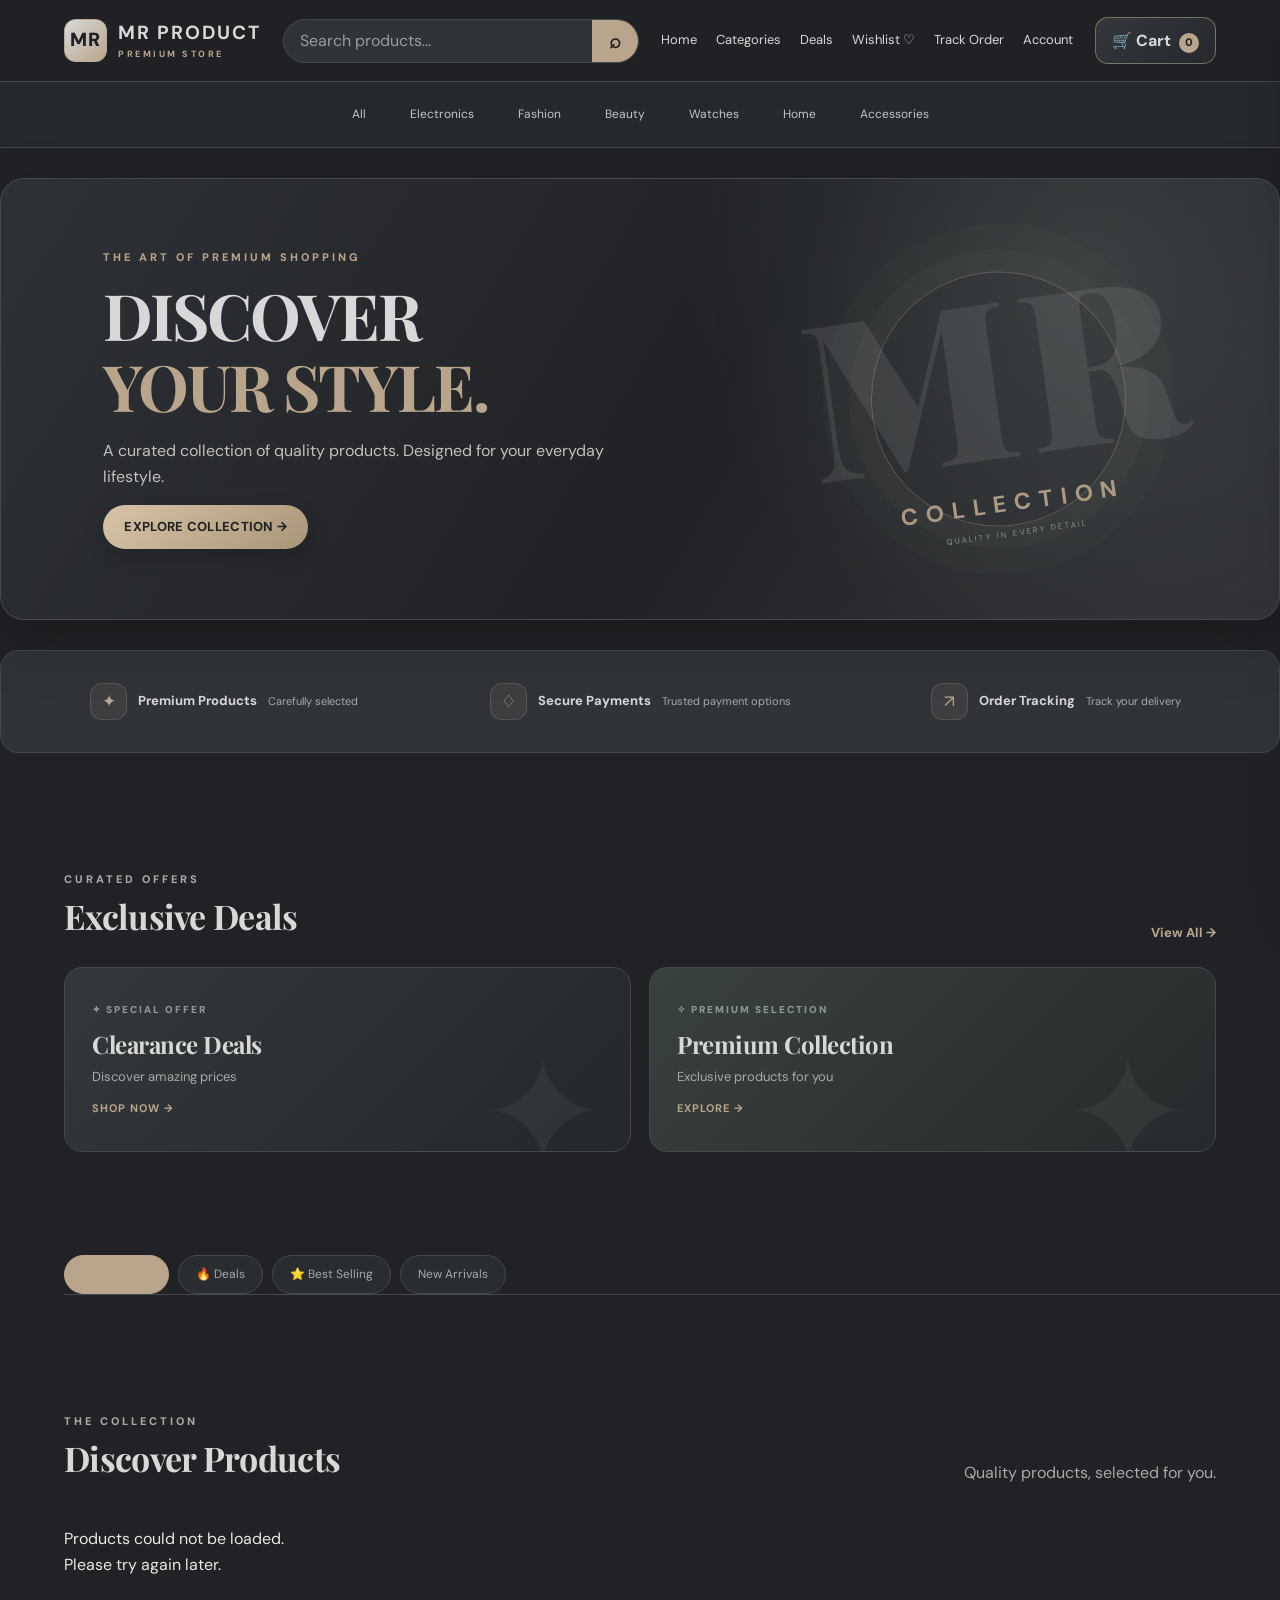
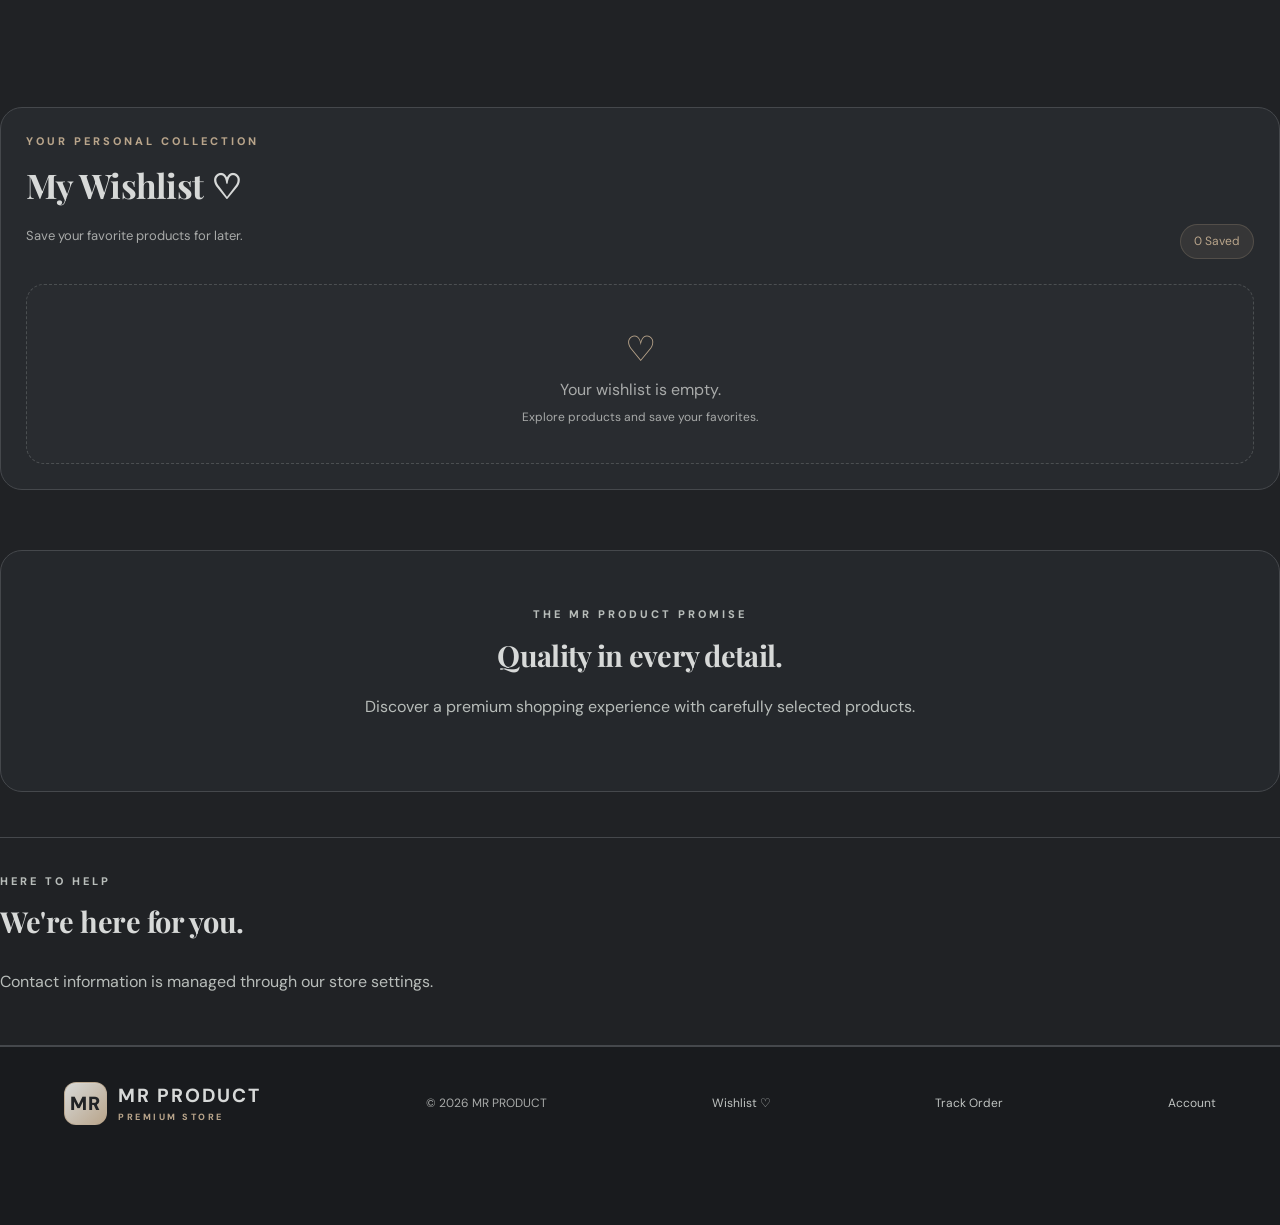
==== commit 3cbd60b2: "Update index.html" ====
--- a/index.html
+++ b/index.html
@@ -1,463 +1,1237 @@
 <!DOCTYPE html>
 <html lang="en">
+
 <head>
   <meta charset="UTF-8">
   <meta name="viewport" content="width=device-width, initial-scale=1">
-  <meta name="theme-color" content="#f7f5ef">
-
-  <title>MR PRODUCT | Beauty & Skincare</title>
-  <meta name="description" content="Discover your everyday beauty essentials at MR PRODUCT.">
+
+  <meta name="theme-color" content="#202225">
+  <meta name="description" content="MR PRODUCT — Discover premium fashion, beauty, electronics, watches and lifestyle products.">
+
+  <title>MR PRODUCT — Premium Shopping</title>
 
   <link rel="preconnect" href="https://fonts.googleapis.com">
   <link rel="preconnect" href="https://fonts.gstatic.com" crossorigin>
-  <link href="https://fonts.googleapis.com/css2?family=DM+Sans:wght@400;500;600;700&family=Playfair+Display:wght@400;500;600;700&display=swap" rel="stylesheet">
+
+  <link href="https://fonts.googleapis.com/css2?family=DM+Sans:wght@400;500;600;700;800&family=Playfair+Display:wght@500;600;700&display=swap" rel="stylesheet">
 
   <link rel="stylesheet" href="styles.css">
 
-  <script src="https://cdn.jsdelivr.net/npm/@supabase/supabase-js@2"></script>
-  <script src="config.js"></script>
+  <style>
+    :root {
+      --bg: #202225;
+      --panel: #303338;
+      --panel-2: #272a2e;
+      --gold: #b9a58b;
+      --primary-color: #b9a58b;
+      --cream: #e9e8e4;
+      --muted: #a8aaa9;
+      --line: #45484c;
+
+      --graphite-silver: #d7d9d8;
+      --smoky-sage: #8d9a96;
+      --luxury-radius: 18px;
+    }
+
+    body {
+      background: var(--bg);
+      color: var(--cream);
+      font-family: "DM Sans", sans-serif;
+    }
+
+    h1, h2, h3 {
+      letter-spacing: -0.5px;
+    }
+
+    .topbar {
+      background: rgba(32, 34, 37, 0.96);
+      border-bottom: 1px solid var(--line);
+      backdrop-filter: blur(16px);
+    }
+
+    .brand-mark {
+      background: linear-gradient(135deg, #d7d9d8, #b9a58b);
+      color: #202225;
+      border-radius: 12px;
+      font-weight: 900;
+    }
+
+    .brand b {
+      color: var(--graphite-silver);
+      letter-spacing: 2px;
+    }
+
+    .brand small {
+      color: var(--gold);
+      letter-spacing: 2.5px;
+    }
+
+    .header-search {
+      border: 1px solid var(--line);
+      background: var(--panel);
+      border-radius: 30px;
+      overflow: hidden;
+    }
+
+    .header-search input {
+      color: var(--cream);
+    }
+
+    .header-search input::placeholder {
+      color: #9b9d9c;
+    }
+
+    .header-search button {
+      color: var(--bg);
+      background: var(--gold);
+    }
+
+    .desktop-nav a {
+      color: #d7d9d8;
+      transition: color .25s ease;
+    }
+
+    .desktop-nav a:hover {
+      color: var(--gold);
+    }
+
+    .cart-pill {
+      background: var(--gold);
+      color: #202225;
+      border-radius: 30px;
+      font-weight: 800;
+    }
+
+    .category-menu {
+      background: #272a2e;
+      border-bottom: 1px solid var(--line);
+      padding-top: 14px;
+      padding-bottom: 14px;
+    }
+
+    .category-item {
+      border: 1px solid transparent;
+      border-radius: 30px;
+      color: #d7d9d8;
+      transition: .25s ease;
+    }
+
+    .category-item:hover,
+    .category-item.active {
+      background: var(--gold);
+      color: #202225;
+      border-color: var(--gold);
+    }
+
+    .sale-banner {
+      position: relative;
+      overflow: hidden;
+      background:
+        radial-gradient(circle at 85% 20%, rgba(141,154,150,.22), transparent 35%),
+        linear-gradient(120deg, #303338 0%, #202225 55%, #36383b 100%);
+      border: 1px solid #484b4e;
+      border-radius: 24px;
+      margin: 30px auto;
+      min-height: 360px;
+      box-shadow: 0 20px 60px rgba(0,0,0,.22);
+    }
+
+    .sale-content {
+      position: relative;
+      z-index: 2;
+    }
+
+    .eyebrow {
+      color: var(--gold);
+      letter-spacing: 3px;
+      font-size: 11px;
+      font-weight: 800;
+    }
+
+    .sale-content h1 {
+      color: var(--graphite-silver);
+      font-family: "Playfair Display", serif;
+      font-size: clamp(36px, 5vw, 64px);
+      line-height: 1.12;
+    }
+
+    .sale-content h1 em {
+      color: var(--gold);
+      font-style: normal;
+    }
+
+    .sale-content > p:not(.eyebrow) {
+      color: #c0c2c0;
+    }
+
+    .sale-decoration {
+      opacity: .9;
+    }
+
+    .sale-decoration span {
+      color: rgba(215,217,216,.12);
+      font-family: "Playfair Display", serif;
+      font-size: clamp(100px, 18vw, 220px);
+    }
+
+    .sale-decoration strong {
+      color: var(--gold);
+    }
+
+    .gold-button {
+      background: linear-gradient(135deg, #d7c4a7, #a99578);
+      color: #202225;
+      border: none;
+      border-radius: 30px;
+      font-weight: 800;
+      transition: transform .25s ease, box-shadow .25s ease;
+    }
+
+    .gold-button:hover {
+      transform: translateY(-3px);
+      box-shadow: 0 10px 25px rgba(185,165,139,.22);
+    }
+
+    .store-benefits {
+      background: var(--panel);
+      border: 1px solid var(--line);
+      border-radius: var(--luxury-radius);
+      padding: 22px;
+    }
+
+    .store-benefits > div {
+      color: var(--cream);
+    }
+
+    .store-benefits span {
+      color: var(--gold);
+    }
+
+    .store-benefits small {
+      color: var(--muted);
+    }
+
+    .deals-section,
+    .shop-section,
+    .wishlist-section {
+      margin-top: 55px;
+    }
+
+    .section-heading h2,
+    .wishlist-heading h2 {
+      color: var(--graphite-silver);
+      font-family: "Playfair Display", serif;
+      font-size: clamp(25px, 3vw, 34px);
+    }
+
+    .muted {
+      color: var(--muted);
+    }
+
+    .deal-card {
+      border: 1px solid var(--line);
+      border-radius: var(--luxury-radius);
+      overflow: hidden;
+      transition: transform .3s ease, border-color .3s ease;
+    }
+
+    .deal-card:hover {
+      transform: translateY(-5px);
+      border-color: var(--gold);
+    }
+
+    .clearance-deal {
+      background: linear-gradient(135deg, #34383b, #25282b);
+    }
+
+    .premium-deal {
+      background: linear-gradient(135deg, #39413f, #262a2c);
+    }
+
+    .deal-card h3 {
+      color: var(--graphite-silver);
+      font-family: "Playfair Display", serif;
+    }
+
+    .deal-card strong {
+      color: var(--gold);
+    }
+
+    .product-tabs {
+      border-bottom: 1px solid var(--line);
+      margin-top: 45px;
+    }
+
+    .product-tab {
+      color: var(--muted);
+    }
+
+    .product-tab.active,
+    .product-tab:hover {
+      color: var(--gold);
+      border-color: var(--gold);
+    }
+
+    .product-grid {
+      gap: 22px;
+    }
+
+    .product-card {
+      background: var(--panel);
+      border: 1px solid var(--line);
+      border-radius: 17px;
+      overflow: hidden;
+      transition: transform .3s ease, border-color .3s ease, box-shadow .3s ease;
+    }
+
+    .product-card:hover {
+      transform: translateY(-6px);
+      border-color: var(--gold);
+      box-shadow: 0 15px 35px rgba(0,0,0,.2);
+    }
+
+    .product-card img {
+      transition: transform .45s ease;
+    }
+
+    .product-card:hover img {
+      transform: scale(1.045);
+    }
+
+    .product-card h3,
+    .product-card .product-name {
+      color: var(--graphite-silver);
+    }
+
+    .wishlist-section {
+      background: #272a2e;
+      border: 1px solid var(--line);
+      border-radius: 22px;
+      padding: 25px;
+    }
+
+    .wishlist-count {
+      color: var(--gold);
+    }
+
+    .wishlist-empty {
+      color: var(--muted);
+    }
+
+    .wishlist-empty span {
+      color: var(--gold);
+    }
+
+    .promise {
+      background: linear-gradient(135deg, #303338, #25282b);
+      border: 1px solid var(--line);
+      border-radius: 22px;
+      padding: 55px 25px;
+      margin-top: 60px;
+      text-align: center;
+    }
+
+    .promise h2 {
+      font-family: "Playfair Display", serif;
+      color: var(--graphite-silver);
+      font-size: clamp(30px, 4vw, 44px);
+    }
+
+    .promise > p:last-child {
+      color: var(--muted);
+    }
+
+    .contact {
+      border-top: 1px solid var(--line);
+      border-bottom: 1px solid var(--line);
+      padding: 35px 0;
+      margin-top: 45px;
+    }
+
+    .contact h2 {
+      color: var(--graphite-silver);
+      font-family: "Playfair Display", serif;
+    }
+
+    footer {
+      background: #191b1e;
+      border-top: 1px solid var(--line);
+      color: var(--muted);
+      padding-bottom: 100px;
+    }
+
+    footer a {
+      color: var(--graphite-silver);
+    }
+
+    .mobile-bottom-nav {
+      background: rgba(32,34,37,.97);
+      border-top: 1px solid var(--line);
+      backdrop-filter: blur(15px);
+    }
+
+    .mobile-nav-item {
+      color: var(--muted);
+    }
+
+    .mobile-nav-item.active,
+    .mobile-nav-item:hover {
+      color: var(--gold);
+    }
+
+    .overlay {
+      background: rgba(0,0,0,.7);
+      backdrop-filter: blur(4px);
+    }
+
+    .cart-drawer,
+    .order-dialog {
+      background: #25282b;
+      color: var(--cream);
+      border: 1px solid var(--line);
+    }
+
+    .drawer-head {
+      border-bottom: 1px solid var(--line);
+    }
+
+    .icon-button {
+      color: var(--graphite-silver);
+      background: #383b3e;
+    }
+
+    .cart-items {
+      color: var(--cream);
+    }
+
+    .total-row {
+      border-color: var(--line);
+    }
+
+    .order-dialog input,
+    .order-dialog select,
+    .order-dialog textarea {
+      background: #303338;
+      color: var(--cream);
+      border: 1px solid #505459;
+      border-radius: 9px;
+    }
+
+    .order-dialog input:focus,
+    .order-dialog select:focus,
+    .order-dialog textarea:focus {
+      outline: none;
+      border-color: var(--gold);
+    }
+
+    .order-dialog label {
+      color: var(--graphite-silver);
+    }
+
+    .payment-details,
+    .coupon-section {
+      background: #303338;
+      border: 1px solid var(--line);
+      border-radius: 12px;
+      padding: 14px;
+    }
+
+    .form-message {
+      color: var(--gold);
+    }
+
+    @media (max-width: 700px) {
+      .sale-banner {
+        min-height: 310px;
+        margin: 18px 12px;
+        border-radius: 18px;
+      }
+
+      .sale-content h1 {
+        font-size: 37px;
+      }
+
+      .store-benefits {
+        margin: 15px 12px;
+        padding: 15px 10px;
+      }
+
+      .deals-section,
+      .shop-section {
+        margin-left: 12px;
+        margin-right: 12px;
+      }
+
+      .wishlist-section {
+        margin: 35px 12px;
+        padding: 17px;
+      }
+
+      .promise {
+        margin: 35px 12px;
+        padding: 35px 18px;
+      }
+
+      .contact {
+        margin: 0 12px;
+      }
+    }
+
+    @media (prefers-reduced-motion: reduce) {
+      *,
+      *::before,
+      *::after {
+        scroll-behavior: auto !important;
+        animation-duration: .01ms !important;
+        transition-duration: .01ms !important;
+      }
+    }
+  </style>
+
 </head>
 
 <body>
 
-  <!-- ANNOUNCEMENT -->
-  <div class="announcement">
-    DISCOVER YOUR EVERYDAY BEAUTY ESSENTIALS
+<header class="topbar">
+
+  <a class="brand" href="index.html" aria-label="MR PRODUCT Home">
+    <span class="brand-mark">MR</span>
+    <span>
+      <b>MR PRODUCT</b>
+      <small>PREMIUM STORE</small>
+    </span>
+  </a>
+
+  <div class="header-search">
+    <input
+      type="search"
+      id="product-search"
+      placeholder="Search products..."
+      aria-label="Search products"
+    >
+
+    <button
+      type="button"
+      id="search-button"
+      aria-label="Search"
+    >⌕</button>
   </div>
 
-  <!-- HEADER -->
-  <header class="site-header">
-    <div class="header-inner">
-
-      <button id="mobile-menu-toggle" class="icon-button" type="button" aria-label="Open menu">
-        ☰
-      </button>
-
-      <a href="index.html" class="brand">
-        <span class="brand-mark">MR</span>
-        <span class="brand-text">
-          <strong id="store-name">MR PRODUCT</strong>
-          <small>BEAUTY & SKINCARE</small>
-        </span>
+  <nav class="desktop-nav" aria-label="Main navigation">
+    <a href="#shop">Home</a>
+    <a href="#categories">Categories</a>
+    <a href="#deals">Deals</a>
+    <a href="#wishlist">Wishlist ♡</a>
+    <a href="track-order.html">Track Order</a>
+    <a href="account.html">Account</a>
+  </nav>
+
+  <button class="cart-pill" id="cart-open" type="button">
+    🛒 Cart <span id="cart-count">0</span>
+  </button>
+
+</header>
+
+
+<main>
+
+  <!-- CATEGORY NAVIGATION -->
+
+  <section class="category-menu" id="categories">
+
+    <a href="#shop" class="category-item active">All</a>
+    <a href="#shop" class="category-item">Electronics</a>
+    <a href="#shop" class="category-item">Fashion</a>
+    <a href="#shop" class="category-item">Beauty</a>
+    <a href="#shop" class="category-item">Watches</a>
+    <a href="#shop" class="category-item">Home</a>
+    <a href="#shop" class="category-item">Accessories</a>
+
+  </section>
+
+
+  <!-- PREMIUM HERO -->
+
+  <section class="sale-banner">
+
+    <div class="sale-content">
+
+      <p class="eyebrow">THE ART OF PREMIUM SHOPPING</p>
+
+      <h1>
+        DISCOVER
+        <br>
+        <em>YOUR STYLE.</em>
+      </h1>
+
+      <p>
+        A curated collection of quality products.
+        Designed for your everyday lifestyle.
+      </p>
+
+      <a href="#shop" class="button gold-button">
+        EXPLORE COLLECTION →
       </a>
 
-      <nav class="desktop-nav">
-        <a href="#home">Home</a>
-        <a href="#collections">Collections</a>
-        <a href="#shop">Shop all</a>
-        <a href="#about">Our story</a>
-        <a href="#contact">Contact</a>
-      </nav>
-
-      <div class="header-actions">
-        <a href="track-order.html" class="track-link">Track Order</a>
-
-        <button id="cart-open" class="cart-button" type="button">
-          Bag <span id="cart-count">0</span>
-        </button>
+    </div>
+
+    <div class="sale-decoration">
+      <span>MR</span>
+      <strong>COLLECTION</strong>
+      <small>QUALITY IN EVERY DETAIL</small>
+    </div>
+
+  </section>
+
+
+  <!-- STORE BENEFITS -->
+
+  <section class="store-benefits">
+
+    <div>
+      <span>✦</span>
+      <strong>Premium Products</strong>
+      <small>Carefully selected</small>
+    </div>
+
+    <div>
+      <span>♢</span>
+      <strong>Secure Payments</strong>
+      <small>Trusted payment options</small>
+    </div>
+
+    <div>
+      <span>↗</span>
+      <strong>Order Tracking</strong>
+      <small>Track your delivery</small>
+    </div>
+
+  </section>
+
+
+  <!-- EXCLUSIVE DEALS -->
+
+  <section class="deals-section" id="deals">
+
+    <div class="section-heading">
+
+      <div>
+        <p class="eyebrow">CURATED OFFERS</p>
+        <h2>Exclusive Deals</h2>
       </div>
 
-    </div>
-  </header>
-
-  <!-- MOBILE MENU -->
-  <div id="mobile-menu" class="mobile-menu">
-
-    <button id="mobile-menu-close" type="button" aria-label="Close menu">
-      ✕
+      <a href="#shop" class="view-all">
+        View All →
+      </a>
+
+    </div>
+
+    <div class="deal-banners">
+
+      <a href="#shop" class="deal-card clearance-deal">
+
+        <span>✦ SPECIAL OFFER</span>
+
+        <h3>Clearance Deals</h3>
+
+        <p>Discover amazing prices</p>
+
+        <strong>SHOP NOW →</strong>
+
+      </a>
+
+
+      <a href="#shop" class="deal-card premium-deal">
+
+        <span>✧ PREMIUM SELECTION</span>
+
+        <h3>Premium Collection</h3>
+
+        <p>Exclusive products for you</p>
+
+        <strong>EXPLORE →</strong>
+
+      </a>
+
+    </div>
+
+  </section>
+
+
+  <!-- PRODUCT COLLECTION TABS -->
+
+  <section class="product-tabs" aria-label="Product collections">
+
+    <a href="#shop" class="product-tab active">
+      All Products
+    </a>
+
+    <a href="#shop" class="product-tab">
+      🔥 Deals
+    </a>
+
+    <a href="#shop" class="product-tab">
+      ⭐ Best Selling
+    </a>
+
+    <a href="#shop" class="product-tab">
+      New Arrivals
+    </a>
+
+  </section>
+
+
+  <!-- PRODUCT STORE -->
+
+  <section class="shop-section" id="shop">
+
+    <div class="section-heading">
+
+      <div>
+        <p class="eyebrow">THE COLLECTION</p>
+        <h2>Discover Products</h2>
+      </div>
+
+      <p class="muted">
+        Quality products, selected for you.
+      </p>
+
+    </div>
+
+    <div
+      class="product-grid"
+      id="product-grid"
+      aria-live="polite"
+    ></div>
+
+  </section>
+
+
+  <!-- WISHLIST -->
+
+  <section class="wishlist-section" id="wishlist">
+
+    <div class="wishlist-heading">
+
+      <div>
+        <p class="eyebrow">YOUR PERSONAL COLLECTION</p>
+
+        <h2>My Wishlist ♡</h2>
+
+        <p class="muted small">
+          Save your favorite products for later.
+        </p>
+      </div>
+
+      <span class="wishlist-count" id="wishlist-count">
+        0 Saved
+      </span>
+
+    </div>
+
+    <div class="product-grid" id="wishlist-grid">
+
+      <div class="wishlist-empty">
+
+        <span>♡</span>
+
+        Your wishlist is empty.
+
+        <p>
+          Explore products and save your favorites.
+        </p>
+
+      </div>
+
+    </div>
+
+  </section>
+
+
+  <!-- BRAND PROMISE -->
+
+  <section class="promise" id="about">
+
+    <p class="eyebrow">
+      THE MR PRODUCT PROMISE
+    </p>
+
+    <h2>
+      Quality in every detail.
+    </h2>
+
+    <p>
+      Discover a premium shopping experience
+      with carefully selected products.
+    </p>
+
+  </section>
+
+
+  <!-- CONTACT -->
+
+  <section class="contact" id="contact">
+
+    <div>
+
+      <p class="eyebrow">HERE TO HELP</p>
+
+      <h2>
+        We're here for you.
+      </h2>
+
+    </div>
+
+    <p>
+      Contact information is managed through our store settings.
+    </p>
+
+  </section>
+
+</main>
+
+
+<!-- FOOTER -->
+
+<footer>
+
+  <a class="brand" href="index.html">
+
+    <span class="brand-mark">MR</span>
+
+    <span>
+      <b>MR PRODUCT</b>
+      <small>PREMIUM STORE</small>
+    </span>
+
+  </a>
+
+  <span>
+    © <span id="year"></span> MR PRODUCT
+  </span>
+
+  <a href="#wishlist">Wishlist ♡</a>
+
+  <a href="track-order.html">Track Order</a>
+
+  <a href="account.html">Account</a>
+
+</footer>
+
+
+<!-- MOBILE NAVIGATION -->
+
+<nav class="mobile-bottom-nav" aria-label="Mobile navigation">
+
+  <a href="#" class="mobile-nav-item active">
+
+    <span>⌂</span>
+
+    Home
+
+  </a>
+
+
+  <a href="#categories" class="mobile-nav-item">
+
+    <span>☷</span>
+
+    Categories
+
+  </a>
+
+
+  <a href="account.html" class="mobile-nav-item">
+
+    <span>♙</span>
+
+    Account
+
+  </a>
+
+
+  <button
+    type="button"
+    class="mobile-nav-item"
+    id="mobile-cart-open"
+  >
+
+    <span>🛒</span>
+
+    Cart
+
+    <b id="mobile-cart-count">0</b>
+
+  </button>
+
+</nav>
+
+
+<!-- CART OVERLAY -->
+
+<div class="overlay" id="overlay" hidden></div>
+
+
+<!-- CART DRAWER -->
+
+<aside
+  class="cart-drawer"
+  id="cart-drawer"
+  aria-label="Shopping cart"
+  aria-hidden="true"
+>
+
+  <div class="drawer-head">
+
+    <h2>Your cart</h2>
+
+    <button
+      class="icon-button"
+      id="cart-close"
+      type="button"
+      aria-label="Close cart"
+    >×</button>
+
+  </div>
+
+
+  <div id="cart-items" class="cart-items"></div>
+
+
+  <div class="cart-bottom">
+
+    <div class="total-row">
+
+      <span>Subtotal</span>
+
+      <b id="cart-total">৳0</b>
+
+    </div>
+
+    <button
+      class="button gold-button full"
+      id="checkout-open"
+      type="button"
+    >
+      Continue to order
     </button>
 
-    <a href="#home">Home</a>
-    <a href="#collections">Collections</a>
-    <a href="#shop">Shop all</a>
-    <a href="#about">Our story</a>
-    <a href="#contact">Contact</a>
-    <a href="track-order.html">Track Order</a>
-
   </div>
 
-  <!-- HERO -->
-  <main>
-
-    <section class="hero" id="home">
-
-      <div class="hero-content">
-
-        <span class="eyebrow">THE BEAUTY EDIT</span>
-
-        <h1>
-          Everyday beauty<br>
-          for your kind of <em>glow.</em>
-        </h1>
-
-        <p id="store-description">
-          Discover thoughtfully selected beauty essentials
-          made to bring out your natural glow.
-        </p>
-
-        <a href="#shop" class="button button-dark">
-          Explore Collection
-        </a>
-
-        <div class="hero-note">
-          BEAUTY IS PERSONAL. MAKE IT YOURS.
-        </div>
+</aside>
+
+
+<!-- ORDER CHECKOUT -->
+
+<dialog id="order-dialog" class="order-dialog">
+
+  <form id="order-form">
+
+    <div class="drawer-head">
+
+      <div>
+
+        <p class="eyebrow">SECURE CHECKOUT</p>
+
+        <h2>Delivery details</h2>
 
       </div>
 
-      <div class="hero-image-wrap">
-        <img
-          id="hero-banner-image"
-          src="https://images.unsplash.com/photo-1608248543803-ba4f8c70ae0b?auto=format&fit=crop&w=1200&q=85"
-          alt="Premium skincare collection"
-        >
-        <div class="image-caption">
-          <span>YOUR DAILY RITUAL</span>
-          <strong>Glow naturally.</strong>
-        </div>
-      </div>
-
-    </section>
-
-    <!-- BENEFITS -->
-    <section class="benefits">
-
-      <div class="benefit">
-        <span>✧</span>
-        <p>Thoughtfully Selected</p>
-      </div>
-
-      <div class="benefit">
-        <span>♡</span>
-        <p>Made for Your Routine</p>
-      </div>
-
-      <div class="benefit">
-        <span>◇</span>
-        <p>Beauty Made Simple</p>
-      </div>
-
-      <div class="benefit">
-        <span>✦</span>
-        <p>Everyday Essentials</p>
-      </div>
-
-    </section>
-
-    <!-- COLLECTIONS -->
-    <section class="collections section-padding" id="collections">
-
-      <div class="section-heading">
-        <div>
-          <span class="eyebrow">EXPLORE OUR WORLD</span>
-          <h2>Find your beauty ritual.</h2>
-        </div>
-
-        <a href="#shop" class="text-link">View all products ↗</a>
-      </div>
-
-      <div class="collection-grid">
-
-        <a href="#shop" class="collection-card">
-          <img
-            src="https://images.unsplash.com/photo-1556229010-6c3f2c9ca5f8?auto=format&fit=crop&w=900&q=85"
-            alt="Skincare products"
-            loading="lazy"
-          >
-          <div class="collection-info">
-            <span>01 / CARE</span>
-            <h3>Skincare essentials</h3>
-            <span class="collection-arrow">↗</span>
-          </div>
-        </a>
-
-        <a href="#shop" class="collection-card">
-          <img
-            src="https://images.unsplash.com/photo-1522335789203-aabd1fc54bc9?auto=format&fit=crop&w=900&q=85"
-            alt="Makeup collection"
-            loading="lazy"
-          >
-          <div class="collection-info">
-            <span>02 / BEAUTY</span>
-            <h3>Makeup moments</h3>
-            <span class="collection-arrow">↗</span>
-          </div>
-        </a>
-
-        <a href="#shop" class="collection-card">
-          <img
-            src="https://images.unsplash.com/photo-1601049541289-9b1b7bbbfe19?auto=format&fit=crop&w=900&q=85"
-            alt="Beauty essentials"
-            loading="lazy"
-          >
-          <div class="collection-info">
-            <span>03 / DISCOVER</span>
-            <h3>Beauty finds</h3>
-            <span class="collection-arrow">↗</span>
-          </div>
-        </a>
-
-      </div>
-
-    </section>
-
-    <!-- SHOP -->
-    <section class="shop-section section-padding" id="shop">
-
-      <div class="section-heading">
-        <div>
-          <span class="eyebrow">THE COLLECTION</span>
-          <h2>Beauty, picked for you.</h2>
-          <p>Explore our latest beauty and skincare essentials.</p>
-        </div>
-      </div>
-
-      <div class="shop-toolbar">
-
-        <input
-          type="search"
-          id="product-search"
-          placeholder="Search products..."
-          aria-label="Search products"
-        >
-
-        <select id="product-sort" aria-label="Sort products">
-          <option value="newest">Newest first</option>
-          <option value="price-low">Price: Low to high</option>
-          <option value="price-high">Price: High to low</option>
-        </select>
-
-      </div>
-
-      <div id="product-grid" class="product-grid">
-        <p class="loading-products">Discovering your favourites...</p>
-      </div>
-
-    </section>
-
-    <!-- EDITORIAL -->
-    <section class="editorial">
-
-      <div class="editorial-image">
-        <img
-          src="https://images.unsplash.com/photo-1570172619644-dfd03ed5d881?auto=format&fit=crop&w=1200&q=85"
-          alt="Skincare self care"
-          loading="lazy"
-        >
-      </div>
-
-      <div class="editorial-content">
-        <span class="eyebrow">A LITTLE TIME FOR YOU</span>
-
-        <h2>
-          Your skin deserves<br>
-          a little <em>extra love.</em>
-        </h2>
-
-        <p>
-          Create a routine that feels good, looks beautiful
-          and makes every day a little more special.
-        </p>
-
-        <a href="#shop" class="button button-dark">
-          Shop the collection
-        </a>
-      </div>
-
-    </section>
-
-    <!-- ABOUT -->
-    <section class="promise section-padding" id="about">
-
-      <span class="eyebrow">THE MR PRODUCT PROMISE</span>
-
-      <h2>
-        Beauty should feel<br>
-        <em>like you.</em>
-      </h2>
-
-      <p>
-        We believe beauty is not about changing who you are.
-        It is about celebrating yourself, one little ritual at a time.
-      </p>
-
-    </section>
-
-    <!-- CONTACT -->
-    <section class="contact-section section-padding" id="contact">
-
-      <div>
-        <span class="eyebrow">WE ARE HERE FOR YOU</span>
-        <h2>Let's stay connected.</h2>
-        <p>Have a question about an order or product? Get in touch.</p>
-      </div>
-
-      <div class="contact-details">
-        <p><strong>Phone:</strong> <span id="store-phone">Contact us</span></p>
-        <p><strong>WhatsApp:</strong> <span id="store-whatsapp">Contact us</span></p>
-        <p><strong>Email:</strong> <span id="store-email">Contact us</span></p>
-        <a href="track-order.html" class="text-link">Track your order ↗</a>
-      </div>
-
-    </section>
-
-  </main>
-
-  <!-- FOOTER -->
-  <footer class="site-footer">
-
-    <a href="index.html" class="footer-brand">MR PRODUCT</a>
-
-    <p>BEAUTY & SKINCARE</p>
-
-    <div class="footer-links">
-      <a href="#home">Home</a>
-      <a href="#shop">Shop</a>
-      <a href="track-order.html">Track Order</a>
-      <a href="#contact">Contact</a>
-    </div>
-
-    <p class="copyright">
-      © <span id="year"></span> MR PRODUCT. All rights reserved.
+      <button
+        class="icon-button"
+        type="button"
+        id="order-close"
+        aria-label="Close order form"
+      >×</button>
+
+    </div>
+
+
+    <p class="muted small">
+      Your order total is calculated using current database prices.
+      Payment is subject to manual verification.
     </p>
 
-  </footer>
-
-  <!-- CART OVERLAY -->
-  <div id="overlay" class="overlay" hidden></div>
-
-  <!-- CART DRAWER -->
-  <aside
-    id="cart-drawer"
-    class="cart-drawer"
-    aria-hidden="true"
-  >
-
-    <div class="cart-header">
-      <h2>Your Bag (<span id="cart-count">0</span>)</h2>
-
-      <button id="cart-close" type="button" aria-label="Close cart">
-        ✕
-      </button>
-    </div>
-
-    <div id="cart-items" class="cart-items">
-      <p class="muted">Your bag is empty.</p>
-    </div>
-
-    <div class="cart-footer">
-
-      <div class="cart-total-row">
-        <strong>Subtotal</strong>
-        <strong id="cart-total">৳0</strong>
-      </div>
-
-      <button id="checkout-open" class="button button-dark" type="button">
-        Continue to Checkout
-      </button>
-
-      <p>Shipping and discounts calculated at checkout.</p>
-
-    </div>
-
-  </aside>
-
-  <!-- CHECKOUT DIALOG -->
-  <dialog id="order-dialog" class="checkout-dialog">
-
-    <div class="dialog-header">
-      <h2>Complete your order</h2>
-
-      <button id="order-close" type="button" aria-label="Close checkout">
-        ✕
-      </button>
-    </div>
-
-    <form id="order-form">
-
-      <label for="customer-name">Full Name *</label>
+
+    <label>
+
+      Full name
+
       <input
-        id="customer-name"
         name="name"
         type="text"
-        placeholder="Your full name"
+        required
+        autocomplete="name"
+      >
+
+    </label>
+
+
+    <label>
+
+      Mobile number
+
+      <input
+        name="phone"
+        type="tel"
+        required
+        inputmode="tel"
+        autocomplete="tel"
+      >
+
+    </label>
+
+
+    <label>
+
+      WhatsApp number (optional)
+
+      <input
+        name="whatsapp"
+        type="tel"
+        inputmode="tel"
+      >
+
+    </label>
+
+
+    <label>
+
+      District
+
+      <input
+        name="district"
+        type="text"
+        required
+        autocomplete="address-level1"
+      >
+
+    </label>
+
+
+    <label>
+
+      Area / Thana
+
+      <input
+        name="area"
+        type="text"
         required
       >
 
-      <label for="customer-phone">Phone Number *</label>
-      <input
-        id="customer-phone"
-        name="phone"
-        type="tel"
-        placeholder="Your phone number"
+    </label>
+
+
+    <label>
+
+      Full delivery address
+
+      <textarea
+        name="address"
+        rows="3"
         required
+        autocomplete="street-address"
+      ></textarea>
+
+    </label>
+
+
+    <label>
+
+      Payment method
+
+      <select name="payment" required>
+
+        <option value="">
+          Choose payment method
+        </option>
+
+        <option value="bkash">
+          bKash
+        </option>
+
+        <option value="nagad">
+          Nagad
+        </option>
+
+        <option value="bank">
+          Bank transfer
+        </option>
+
+      </select>
+
+    </label>
+
+
+    <div
+      id="payment-details"
+      class="payment-details"
+      hidden
+      aria-live="polite"
+    >
+
+      <h3>Payment Information</h3>
+
+      <p id="payment-info-text"></p>
+
+    </div>
+
+
+    <!-- COUPON -->
+
+    <div class="coupon-section">
+
+      <h3>Have a Coupon?</h3>
+
+      <div style="display:flex;gap:8px;flex-wrap:wrap;">
+
+        <input
+          type="text"
+          id="coupon-code"
+          placeholder="Enter coupon code"
+          autocomplete="off"
+          style="flex:1;min-width:0;"
+        >
+
+        <button
+          type="button"
+          id="apply-coupon"
+          class="button gold-button"
+        >
+          Apply
+        </button>
+
+      </div>
+
+      <p
+        id="coupon-message"
+        class="form-message"
+        role="status"
+        aria-live="polite"
+      ></p>
+
+    </div>
+
+
+    <!-- REPEAT CUSTOMER DISCOUNT -->
+
+    <div
+      class="repeat-discount-box"
+      style="margin:15px 0;padding:14px;border:1px solid var(--gold);border-radius:12px;background:rgba(185,165,139,.07);"
+    >
+
+      <h3 style="margin:0 0 8px;">
+        🎁 Repeat Customer Reward
+      </h3>
+
+      <p
+        id="repeat-discount-message"
+        class="muted small"
+        role="status"
+        aria-live="polite"
       >
-
-      <label for="customer-whatsapp">WhatsApp Number</label>
-      <input
-        id="customer-whatsapp"
-        name="whatsapp"
-        type="tel"
-        placeholder="WhatsApp number"
-      >
-
-      <label for="customer-district">District *</label>
-      <input
-        id="customer-district"
-        name="district"
-        type="text"
-        placeholder="Your district"
-        required
-      >
-
-      <label for="customer-area">Area / City *</label>
-      <input
-        id="customer-area"
-        name="area"
-        type="text"
-        placeholder="Your area or city"
-        required
-      >
-
-      <label for="customer-address">Full Delivery Address *</label>
+        Enter your delivery details to check your reward.
+      </p>
+
+
+      <div class="total-row">
+
+        <span>Previous Delivered Orders</span>
+
+        <b id="repeat-order-count">0</b>
+
+      </div>
+
+
+      <div class="total-row">
+
+        <span>
+          Repeat Discount (
+          <span id="repeat-discount-percent">0</span>%
+          )
+        </span>
+
+        <b id="dialog-repeat-discount">৳0</b>
+
+      </div>
+
+    </div>
+
+
+    <label>
+
+      Order note (optional)
+
       <textarea
-        id="customer-address"
-        name="address"
-        placeholder="House, road, area and other details"
-        required
+        name="note"
+        rows="2"
       ></textarea>
 
-      <label for="payment-method">Payment Method *</label>
-      <select id="payment-method" name="payment" required>
-        <option value="">Choose payment method</option>
-        <option value="bkash">bKash</option>
-        <option value="nagad">Nagad</option>
-        <option value="bank">Bank Transfer</option>
-      </select>
-
-      <label for="order-note">Order Note</label>
-      <textarea
-        id="order-note"
-        name="note"
-        placeholder="Any special instructions? (Optional)"
-      ></textarea>
-
-      <div class="dialog-total">
-        <span>Order subtotal</span>
-        <strong id="dialog-total">৳0</strong>
-      </div>
-
-      <button class="button button-dark" type="submit">
-        Place Order
-      </button>
-
-      <p id="form-message" role="status" aria-live="polite"></p>
-
-    </form>
-
-  </dialog>
-
-  <script src="app.js"></script>
+    </label>
+
+
+    <!-- ORDER TOTALS -->
+
+    <div class="total-row">
+
+      <span>Subtotal</span>
+
+      <b id="dialog-total">৳0</b>
+
+    </div>
+
+
+    <div class="total-row">
+
+      <span>Coupon Discount</span>
+
+      <b id="dialog-discount">৳0</b>
+
+    </div>
+
+
+    <div class="total-row">
+
+      <strong>Total Discount</strong>
+
+      <strong id="dialog-total-discount">৳0</strong>
+
+    </div>
+
+
+    <div class="total-row">
+
+      <strong>Final Total</strong>
+
+      <strong id="dialog-grand-total">৳0</strong>
+
+    </div>
+
+
+    <button
+      class="button gold-button full"
+      type="submit"
+    >
+      Place order
+    </button>
+
+
+    <p
+      id="form-message"
+      class="form-message"
+      role="status"
+      aria-live="polite"
+    ></p>
+
+  </form>
+
+</dialog>
+
+
+<!-- KEEP EXISTING JAVASCRIPT -->
+
+<script src="config.js"></script>
+<script src="app.js"></script>
 
 </body>
 </html>
--- a/styles.css
+++ b/styles.css
@@ -1,929 +1,1591 @@
+/* =========================================================
+   MR PRODUCT — GRAPHITE LUXE
+   Storefront Theme | Mobile | Tablet | Desktop
+   Palette:
+   Charcoal Grey: #202225
+   Graphite:      #303338
+   Soft Silver:   #D7D9D8
+   Muted Bronze:  #B9A58B
+   Smoky Sage:    #8D9A96
+========================================================= */
+
 :root {
-  --bg: #f8f8f3;
-  --white: #fff;
-  --cream: #f0efe7;
-  --text: #24251f;
-  --muted: #85857d;
-  --line: #e8e7df;
-  --accent: #b7a58b;
-  --dark: #24251f;
+  --bg: #202225;
+  --panel: #292c30;
+  --panel-2: #303338;
+  --gold: #B9A58B;
+  --primary-color: #B9A58B;
+  --cream: #E8E9E7;
+  --muted: #A7AAA8;
+  --line: rgba(215,217,216,.13);
+  --danger: #E47777;
+  --success: #8D9A96;
+  --silver: #D7D9D8;
+  --sage: #8D9A96;
+  --bronze: #B9A58B;
+  --shadow: 0 18px 48px rgba(0,0,0,.28);
   --radius: 18px;
-  --shadow: 0 18px 55px rgba(36,37,31,.09);
-}
-
-* { box-sizing: border-box; }
+}
+
+* {
+  box-sizing: border-box;
+}
 
 html {
   scroll-behavior: smooth;
-  scroll-padding-top: 100px;
+  scroll-padding-top: 110px;
 }
 
 body {
   margin: 0;
-  background: var(--bg);
-  color: var(--text);
-  font-family: "DM Sans", sans-serif;
+  width: 100%;
+  min-height: 100vh;
+  overflow-x: hidden;
+  background:
+    radial-gradient(
+      ellipse at 50% -20%,
+      rgba(141,154,150,.10),
+      transparent 45%
+    ),
+    var(--bg);
+  color: var(--cream);
+  font-family: Inter, -apple-system, BlinkMacSystemFont,
+    "Segoe UI", Arial, sans-serif;
   line-height: 1.6;
-  overflow-x: hidden;
   -webkit-font-smoothing: antialiased;
 }
 
-button, input, select, textarea { font: inherit; }
-button, a { -webkit-tap-highlight-color: transparent; }
-button { cursor: pointer; }
-a { color: inherit; text-decoration: none; }
-img { display: block; max-width: 100%; }
-[hidden] { display: none !important; }
-
-.announcement {
-  min-height: 30px;
-  display: grid;
-  place-items: center;
-  background: var(--dark);
-  color: #f8f8f3;
-  font-size: 9px;
-  letter-spacing: 2px;
-  font-weight: 700;
-  text-align: center;
-  padding: 5px 12px;
-}
-
-/* HEADER */
+button,
+input,
+select,
+textarea {
+  font: inherit;
+}
+
+button {
+  cursor: pointer;
+}
+
+a {
+  color: inherit;
+  text-decoration: none;
+}
+
+img {
+  max-width: 100%;
+}
+
+[hidden] {
+  display: none !important;
+}
+
+main {
+  width: 100%;
+}
+
+section {
+  width: 100%;
+  padding: 58px max(5%, calc((100% - 1380px) / 2));
+}
+
+.muted,
+.small {
+  color: var(--muted);
+}
+
+.small {
+  font-size: 13px;
+}
+
+.eyebrow {
+  margin: 0 0 8px;
+  color: var(--sage);
+  font-size: 11px;
+  font-weight: 800;
+  letter-spacing: 2.7px;
+  text-transform: uppercase;
+}
+
+/* =========================================
+   HEADER
+========================================= */
 
 .topbar {
-  min-height: 78px;
-  width: 100%;
-  padding: 12px 5.5%;
-  display: flex;
-  align-items: center;
-  justify-content: space-between;
-  gap: 25px;
-  background: rgba(248,248,243,.96);
-  border-bottom: 1px solid var(--line);
   position: sticky;
   top: 0;
   z-index: 100;
-  backdrop-filter: blur(16px);
+  width: 100%;
+  min-height: 82px;
+  padding: 13px max(5%, calc((100% - 1380px) / 2));
+  display: flex;
+  align-items: center;
+  justify-content: space-between;
+  gap: 22px;
+  background: rgba(32,34,37,.91);
+  border-bottom: 1px solid var(--line);
+  backdrop-filter: blur(18px);
+  -webkit-backdrop-filter: blur(18px);
 }
 
 .brand {
   display: inline-flex;
   align-items: center;
+  gap: 11px;
+  flex-shrink: 0;
+  color: var(--cream);
+  font-size: 19px;
+  font-weight: 800;
+  letter-spacing: 1.1px;
+}
+
+.brand > span:last-child {
+  display: grid;
+  line-height: 1.25;
+}
+
+.brand b {
+  color: var(--silver);
+}
+
+.brand small {
+  margin-top: 4px;
+  color: var(--sage);
+  font-size: 9px;
+  font-weight: 800;
+  letter-spacing: 2.5px;
+}
+
+.brand-mark {
+  width: 43px;
+  height: 43px;
+  display: flex;
+  align-items: center;
+  justify-content: center;
+  overflow: hidden;
+  border: 1px solid rgba(185,165,139,.75);
+  border-radius: 14px;
+  color: var(--bronze);
+  background: linear-gradient(145deg, #383c40, #222529);
+  box-shadow: inset 0 1px 0 rgba(255,255,255,.08);
+  font-weight: 900;
+}
+
+.brand-mark img {
+  width: 100%;
+  height: 100%;
+  object-fit: contain;
+}
+
+.header-search {
+  display: flex;
+  align-items: center;
+  flex: 1;
+  max-width: 420px;
+  height: 44px;
+  overflow: hidden;
+  background: #292c30;
+  border: 1px solid rgba(215,217,216,.16);
+  border-radius: 14px;
+  transition: border-color .2s, box-shadow .2s;
+}
+
+.header-search:focus-within {
+  border-color: var(--bronze);
+  box-shadow: 0 0 0 3px rgba(185,165,139,.10);
+}
+
+.header-search input {
+  min-width: 0;
+  flex: 1;
+  height: 100%;
+  padding: 0 16px;
+  color: var(--cream);
+  background: transparent;
+  border: 0;
+  outline: 0;
+}
+
+.header-search input::placeholder {
+  color: #858b89;
+}
+
+.header-search button {
+  height: 100%;
+  padding: 0 17px;
+  color: #202225;
+  background: var(--bronze);
+  border: 0;
+  font-size: 20px;
+  font-weight: 800;
+}
+
+.desktop-nav {
+  display: flex;
+  align-items: center;
+  gap: 19px;
+}
+
+.desktop-nav a {
+  color: #C5C9C7;
+  font-size: 13px;
+  transition: color .2s;
+}
+
+.desktop-nav a:hover {
+  color: var(--bronze);
+}
+
+#cart-open,
+.cart-pill {
+  padding: 10px 16px;
+  color: var(--silver);
+  white-space: nowrap;
+  background: linear-gradient(145deg, #34383d, #25282c);
+  border: 1px solid rgba(185,165,139,.55);
+  border-radius: 13px;
+  font-weight: 750;
+  transition: transform .2s, border-color .2s;
+}
+
+#cart-open:hover {
+  transform: translateY(-2px);
+  border-color: var(--bronze);
+}
+
+#cart-count,
+#mobile-cart-count {
+  display: inline-flex;
+  min-width: 20px;
+  height: 20px;
+  padding: 0 5px;
+  margin-left: 4px;
+  align-items: center;
+  justify-content: center;
+  border-radius: 20px;
+  color: #202225;
+  background: var(--bronze);
+  font-size: 11px;
+  font-weight: 900;
+}
+
+/* =========================================
+   CATEGORY MENU
+========================================= */
+
+#categories,
+.category-menu {
+  display: flex;
+  justify-content: center;
+  align-items: center;
   gap: 10px;
+  padding: 14px 5%;
+  overflow-x: auto;
+  background: #25282c;
+  border-bottom: 1px solid var(--line);
+  scrollbar-width: none;
+}
+
+#categories::-webkit-scrollbar {
+  display: none;
+}
+
+#categories a,
+#categories button,
+.category-item {
   flex-shrink: 0;
-}
-
-.brand-mark {
-  width: 38px;
-  height: 38px;
+  padding: 8px 16px;
+  color: #C3C7C5;
+  background: transparent;
+  border: 1px solid transparent;
+  border-radius: 30px;
+  font-size: 12px;
+  transition: .2s ease;
+}
+
+#categories a:hover,
+#categories button:hover,
+.category-item:hover,
+.category-item.active {
+  color: var(--silver);
+  background: rgba(141,154,150,.13);
+  border-color: rgba(141,154,150,.38);
+}
+
+/* =========================================
+   HERO BANNER
+========================================= */
+
+.sale-banner {
+  position: relative;
+  min-height: 420px;
+  padding: 70px 8%;
+  display: flex;
+  align-items: center;
+  overflow: hidden;
+  isolation: isolate;
+  background:
+    radial-gradient(
+      circle at 82% 48%,
+      rgba(141,154,150,.22),
+      transparent 27%
+    ),
+    radial-gradient(
+      circle at 72% 70%,
+      rgba(185,165,139,.12),
+      transparent 35%
+    ),
+    linear-gradient(
+      115deg,
+      #303338 0%,
+      #25282c 48%,
+      #202225 100%
+    );
+  border-bottom: 1px solid var(--line);
+}
+
+.sale-banner::before {
+  content: "";
+  position: absolute;
+  z-index: -1;
+  inset: 0;
+  background: linear-gradient(
+    90deg,
+    rgba(32,34,37,.15),
+    rgba(32,34,37,.02) 65%,
+    rgba(32,34,37,.25)
+  );
+}
+
+.sale-content {
+  position: relative;
+  z-index: 2;
+  max-width: 660px;
+}
+
+.sale-content h1 {
+  margin: 12px 0 15px;
+  color: #F0F1EF;
+  font-size: clamp(38px, 5.3vw, 68px);
+  line-height: 1.08;
+  letter-spacing: -2px;
+}
+
+.sale-content h1 em {
+  color: var(--bronze);
+  font-style: normal;
+}
+
+.sale-content > p:not(.eyebrow) {
+  max-width: 520px;
+  color: #C2C7C4;
+  font-size: 16px;
+}
+
+.sale-decoration {
+  position: absolute;
+  right: 12%;
+  top: 50%;
+  width: 255px;
+  height: 255px;
+  transform: translateY(-50%) rotate(-8deg);
+  display: flex;
+  flex-direction: column;
+  align-items: center;
+  justify-content: center;
+  border: 1px solid rgba(185,165,139,.36);
+  border-radius: 50%;
+  box-shadow:
+    0 0 0 22px rgba(185,165,139,.035),
+    0 0 0 48px rgba(141,154,150,.035);
+  color: var(--bronze);
+}
+
+.sale-decoration span {
+  font-size: 54px;
+  font-weight: 900;
+  letter-spacing: 7px;
+  line-height: 1;
+}
+
+.sale-decoration strong {
+  margin-top: 8px;
+  color: var(--silver);
+  font-size: 23px;
+  letter-spacing: 8px;
+}
+
+.sale-decoration small {
+  margin-top: 5px;
+  color: var(--sage);
+  font-size: 8px;
+  letter-spacing: 2px;
+}
+
+/* =========================================
+   BUTTONS
+========================================= */
+
+.button,
+.gold-button {
+  display: inline-flex;
+  align-items: center;
+  justify-content: center;
+  gap: 8px;
+  min-height: 44px;
+  padding: 11px 21px;
+  color: #202225;
+  background: linear-gradient(135deg, #C8B69D, #A99579);
+  border: 1px solid rgba(215,217,216,.18);
+  border-radius: 12px;
+  font-size: 13px;
+  font-weight: 850;
+  letter-spacing: .3px;
+  box-shadow: 0 7px 20px rgba(0,0,0,.16);
+  transition: transform .2s, filter .2s, box-shadow .2s;
+}
+
+.button:hover,
+.gold-button:hover {
+  transform: translateY(-2px);
+  filter: brightness(1.08);
+  box-shadow: 0 11px 25px rgba(0,0,0,.22);
+}
+
+.button:active,
+.gold-button:active {
+  transform: scale(.97);
+}
+
+.button.full,
+.full {
+  width: 100%;
+}
+
+/* =========================================
+   STORE BENEFITS
+========================================= */
+
+.store-benefits {
+  display: grid;
+  grid-template-columns: repeat(3, 1fr);
+  gap: 14px;
+  padding: 24px 5%;
+  background: #25282c;
+  border-bottom: 1px solid var(--line);
+}
+
+.store-benefits > div,
+.benefit-item {
+  min-width: 0;
+  display: flex;
+  align-items: center;
+  justify-content: center;
+  gap: 11px;
+  padding: 10px;
+  text-align: left;
+}
+
+.store-benefits > div > span,
+.benefit-item > span {
+  width: 37px;
+  height: 37px;
+  display: grid;
+  flex: 0 0 37px;
+  place-items: center;
+  color: var(--bronze);
+  background: rgba(185,165,139,.10);
+  border: 1px solid rgba(185,165,139,.22);
+  border-radius: 12px;
+  font-size: 17px;
+}
+
+.store-benefits strong {
+  display: block;
+  color: var(--silver);
+  font-size: 13px;
+}
+
+.store-benefits small {
+  display: block;
+  color: var(--muted);
+  font-size: 11px;
+}
+
+/* =========================================
+   SECTION HEADINGS
+========================================= */
+
+.section-heading,
+.wishlist-heading {
+  margin-bottom: 24px;
+  display: flex;
+  align-items: end;
+  justify-content: space-between;
+  gap: 15px;
+  flex-wrap: wrap;
+}
+
+.section-heading h2,
+section > h2,
+.wishlist-heading h2 {
+  margin: 0;
+  color: var(--silver);
+  font-size: clamp(24px, 3vw, 34px);
+  letter-spacing: -.7px;
+}
+
+.section-heading p {
+  margin: 5px 0 0;
+  color: var(--muted);
+}
+
+.view-all {
+  color: var(--bronze);
+  font-size: 13px;
+  font-weight: 750;
+}
+
+/* =========================================
+   DEALS
+========================================= */
+
+.deal-banners {
+  display: grid;
+  grid-template-columns: repeat(2, 1fr);
+  gap: 18px;
+  margin-top: 22px;
+}
+
+.deal-card {
+  position: relative;
+  min-height: 185px;
+  padding: 27px;
+  display: flex;
+  flex-direction: column;
+  align-items: flex-start;
+  justify-content: center;
+  overflow: hidden;
+  border: 1px solid rgba(215,217,216,.13);
+  border-radius: var(--radius);
+  background:
+    radial-gradient(
+      circle at 92% 20%,
+      rgba(141,154,150,.20),
+      transparent 42%
+    ),
+    linear-gradient(135deg, #34383d, #272a2e);
+  transition: transform .25s, border-color .25s;
+}
+
+.deal-card::after {
+  content: "✦";
+  position: absolute;
+  right: 24px;
+  bottom: -38px;
+  color: rgba(215,217,216,.06);
+  font-size: 150px;
+  line-height: 1;
+}
+
+.deal-card:hover {
+  transform: translateY(-4px);
+  border-color: rgba(185,165,139,.6);
+}
+
+.deal-card span {
+  color: var(--sage);
+  font-size: 10px;
+  font-weight: 850;
+  letter-spacing: 2px;
+}
+
+.deal-card h3 {
+  margin: 7px 0 3px;
+  color: var(--silver);
+  font-size: 24px;
+}
+
+.deal-card p {
+  margin: 0 0 12px;
+  color: var(--muted);
+  font-size: 13px;
+}
+
+.deal-card strong {
+  color: var(--bronze);
+  font-size: 11px;
+  letter-spacing: 1px;
+}
+
+/* =========================================
+   PRODUCT TABS
+========================================= */
+
+.product-tabs {
+  display: flex;
+  align-items: center;
+  gap: 9px;
+  margin: 12px 5% 0;
+  padding: 0;
+  overflow-x: auto;
+  scrollbar-width: none;
+}
+
+.product-tabs::-webkit-scrollbar {
+  display: none;
+}
+
+.product-tab {
+  flex-shrink: 0;
+  padding: 9px 17px;
+  color: #C1C5C3;
+  background: #292c30;
+  border: 1px solid var(--line);
+  border-radius: 30px;
+  font-size: 12px;
+}
+
+.product-tab.active,
+.product-tab:hover {
+  color: #202225;
+  background: var(--bronze);
+  border-color: var(--bronze);
+}
+
+/* =========================================
+   PRODUCT GRID
+========================================= */
+
+.product-grid,
+.wishlist-grid {
+  display: grid;
+  grid-template-columns: repeat(4, minmax(0, 1fr));
+  gap: 20px;
+  margin-top: 25px;
+}
+
+.product-card {
+  position: relative;
+  min-width: 0;
+  padding-bottom: 15px;
+  overflow: hidden;
+  background: linear-gradient(160deg, #303338, #272a2e);
+  border: 1px solid rgba(215,217,216,.11);
+  border-radius: var(--radius);
+  box-shadow: 0 7px 22px rgba(0,0,0,.10);
+  transition:
+    transform .25s ease,
+    border-color .25s,
+    box-shadow .25s;
+  animation: card-arrive .45s both;
+}
+
+.product-card:hover {
+  transform: translateY(-6px);
+  border-color: rgba(185,165,139,.52);
+  box-shadow: var(--shadow);
+}
+
+@keyframes card-arrive {
+  from {
+    opacity: 0;
+    transform: translateY(10px);
+  }
+
+  to {
+    opacity: 1;
+    transform: translateY(0);
+  }
+}
+
+.product-image {
+  position: relative;
+  width: 100%;
+  aspect-ratio: 1 / 1;
   display: grid;
   place-items: center;
-  border-radius: 50%;
-  background: var(--dark);
-  color: white;
-  font-family: "Playfair Display", serif;
-  font-size: 15px;
-}
-
-.brand-text { display: grid; line-height: 1.2; }
-.brand-text b { font-size: 14px; letter-spacing: 1.3px; }
-.brand-text small {
-  font-size: 8px;
-  letter-spacing: 2px;
-  color: var(--muted);
-  margin-top: 5px;
-}
-
-.desktop-nav {
-  display: flex;
-  align-items: center;
-  gap: clamp(20px, 3vw, 48px);
-}
-
-.desktop-nav a {
-  color: #55564f;
-  font-size: 12px;
-  font-weight: 600;
-  transition: color .2s;
-}
-
-.desktop-nav a:hover { color: var(--accent); }
-
-.header-actions {
-  display: flex;
-  align-items: center;
-  gap: 16px;
-}
-
-.search-link {
-  font-size: 25px;
-  line-height: 1;
-}
-
-.cart-pill {
-  border: 0;
-  border-radius: 30px;
-  background: var(--dark);
-  color: white;
-  padding: 11px 19px;
-  font-size: 11px;
-  font-weight: 700;
-}
-
-.cart-pill span {
-  margin-left: 7px;
-  background: rgba(255,255,255,.18);
-  padding: 3px 7px;
-  border-radius: 20px;
-}
-
-.mobile-menu-toggle { display: none; }
-
-.mobile-menu {
-  position: fixed;
-  z-index: 220;
-  top: 0;
-  right: 0;
-  height: 100dvh;
-  width: min(330px, 86%);
-  padding: 80px 30px 30px;
-  background: var(--bg);
-  box-shadow: var(--shadow);
-  display: flex;
-  flex-direction: column;
-  gap: 24px;
-  transform: translateX(110%);
-  transition: transform .3s ease;
-}
-
-.mobile-menu.open { transform: translateX(0); }
-
-.mobile-menu > a {
-  font-size: 18px;
-  font-weight: 600;
-}
-
-#mobile-menu-close {
-  position: absolute;
-  right: 22px;
-  top: 17px;
-  border: 0;
-  background: none;
-  font-size: 34px;
-}
-
-/* HERO */
-
-.hero {
-  width: 100%;
-  min-height: 550px;
-  padding: 30px 4.5% 35px;
-  display: grid;
-  grid-template-columns: 1.05fr .95fr;
-  gap: 16px;
-}
-
-.hero-copy {
-  min-width: 0;
-  min-height: 490px;
-  border-radius: 20px;
-  padding: clamp(35px, 6vw, 88px);
-  background: #f0efe7;
-  display: flex;
-  flex-direction: column;
-  justify-content: center;
-  align-items: flex-start;
   overflow: hidden;
-}
-
-.hero-tag {
-  display: flex;
-  align-items: center;
-  gap: 9px;
-  font-size: 9px;
-  letter-spacing: 1.8px;
-  font-weight: 800;
-  color: #686960;
-  margin-bottom: 25px;
-}
-
-.tag-dot {
-  width: 7px;
-  height: 7px;
-  border-radius: 50%;
-  background: #9b9b78;
-}
-
-.hero h1 {
-  max-width: 650px;
-  margin: 0;
-  font-size: clamp(43px, 5.5vw, 76px);
-  line-height: .99;
-  letter-spacing: -4px;
-  font-weight: 700;
-  overflow-wrap: normal;
-}
-
-.hero h1 em {
-  font-family: "Playfair Display", serif;
-  font-weight: 500;
-  color: #9b876e;
-}
-
-.hero-description {
-  max-width: 390px;
-  color: #77776f;
-  font-size: 13px;
-  line-height: 1.9;
-  margin: 24px 0 25px;
-}
-
-.hero-buttons {
-  display: flex;
-  align-items: center;
-  flex-wrap: wrap;
-  gap: 22px;
-}
-
-.button {
-  min-height: 45px;
-  padding: 12px 21px;
-  display: inline-flex;
-  align-items: center;
-  justify-content: center;
-  gap: 13px;
-  border: 0;
-  border-radius: 30px;
-  font-size: 11px;
-  font-weight: 700;
-  transition: transform .25s, background .25s;
-}
-
-.button:hover { transform: translateY(-3px); }
-
-.button-dark {
-  background: var(--dark);
-  color: white;
-}
-
-.button-dark:hover { background: #494a41; }
-
-.text-link {
-  font-size: 11px;
-  font-weight: 700;
-  border-bottom: 1px solid #a8a69b;
-  padding-bottom: 4px;
-}
-
-.hero-proof {
-  display: flex;
-  align-items: center;
-  gap: 12px;
-  margin-top: 45px;
-}
-
-.proof-avatars { display: flex; }
-
-.proof-avatars span {
-  width: 29px;
-  height: 29px;
-  border-radius: 50%;
-  display: grid;
-  place-items: center;
-  margin-right: -7px;
-  border: 2px solid #f0efe7;
-  background: #d9d2c2;
-  color: #625b4c;
-  font-size: 12px;
-}
-
-.hero-proof strong, .hero-proof small { display: block; }
-.hero-proof strong { font-size: 10px; }
-.hero-proof small { font-size: 9px; color: var(--muted); }
-
-.hero-visual {
-  min-width: 0;
-  min-height: 490px;
-  position: relative;
-  border-radius: 20px;
-  overflow: hidden;
-  background: #dfe3d5;
-}
-
-.hero-image, .hero-image img {
-  width: 100%;
-  height: 100%;
-}
-
-.hero-image img {
-  position: absolute;
-  inset: 0;
-  object-fit: cover;
-  object-position: center;
-  transition: transform .8s ease;
-}
-
-.hero-visual:hover .hero-image img { transform: scale(1.035); }
-
-.hero-image-label {
-  position: absolute;
-  left: 25px;
-  bottom: 25px;
-  padding: 15px 20px;
-  background: rgba(248,248,243,.9);
-  border-radius: 12px;
-  backdrop-filter: blur(10px);
-}
-
-.hero-image-label span, .hero-image-label strong { display: block; }
-.hero-image-label span { font-size: 8px; letter-spacing: 2px; color: var(--muted); }
-.hero-image-label strong { font-family: "Playfair Display", serif; font-size: 17px; }
-
-.hero-stamp {
-  position: absolute;
-  right: 23px;
-  top: 23px;
-  width: 73px;
-  height: 73px;
-  border-radius: 50%;
-  border: 1px solid rgba(36,37,31,.4);
-  background: rgba(248,248,243,.75);
-  display: grid;
-  place-content: center;
-  text-align: center;
-  transform: rotate(9deg);
-}
-
-.hero-stamp span { font-family: "Playfair Display", serif; font-size: 23px; }
-.hero-stamp small { font-size: 6px; letter-spacing: 1px; line-height: 1.3; }
-
-/* BENEFITS */
-
-.benefits {
-  padding: 27px 6%;
-  border-top: 1px solid var(--line);
-  border-bottom: 1px solid var(--line);
-  display: grid;
-  grid-template-columns: repeat(4,1fr);
-  gap: 20px;
-}
-
-.benefit-item {
-  display: flex;
-  align-items: center;
-  justify-content: center;
-  gap: 12px;
-}
-
-.benefit-icon { font-size: 24px; color: #9b876e; }
-.benefit-item strong, .benefit-item small { display: block; }
-.benefit-item strong { font-size: 10px; }
-.benefit-item small { font-size: 9px; color: var(--muted); }
-
-/* COMMON SECTIONS */
-
-.collections-section, .shop-section {
-  padding: 90px 5.5%;
-}
-
-.section-heading {
-  display: flex;
-  align-items: flex-end;
-  justify-content: space-between;
-  gap: 25px;
-  margin-bottom: 30px;
-}
-
-.eyebrow {
-  margin: 0 0 9px;
-  color: #9a886f;
-  font-size: 9px;
-  letter-spacing: 2px;
-  font-weight: 800;
-}
-
-.section-heading h2, .editorial h2, .promise h2, .contact h2 {
-  margin: 0;
-  font-family: "Playfair Display", serif;
-  font-size: clamp(30px, 3.4vw, 46px);
-  font-weight: 500;
-  line-height: 1.12;
-  letter-spacing: -1px;
-}
-
-.section-heading > .text-link { flex-shrink: 0; }
-
-/* COLLECTIONS */
-
-.collection-grid {
-  display: grid;
-  grid-template-columns: 1.3fr 1fr 1fr;
-  gap: 15px;
-}
-
-.collection-card {
-  min-height: 330px;
-  position: relative;
-  border-radius: 15px;
-  overflow: hidden;
-  background: #e5e3d9;
-}
-
-.collection-card img {
-  width: 100%;
-  height: 100%;
-  min-height: 330px;
-  position: absolute;
-  inset: 0;
-  object-fit: cover;
-  transition: transform .7s ease;
-}
-
-.collection-card:hover img { transform: scale(1.06); }
-
-.collection-card::after {
-  content: "";
-  position: absolute;
-  inset: 35% 0 0;
-  background: linear-gradient(transparent,rgba(0,0,0,.55));
-}
-
-.collection-overlay {
-  position: absolute;
-  z-index: 1;
-  bottom: 25px;
-  left: 25px;
-  color: white;
-}
-
-.collection-overlay small { font-size: 8px; letter-spacing: 1.7px; }
-.collection-overlay h3 {
-  margin: 8px 0 10px;
-  font-family: "Playfair Display", serif;
-  font-size: 29px;
-  font-weight: 500;
-  line-height: 1.05;
-}
-.collection-overlay span { font-size: 10px; }
-
-/* PRODUCTS */
-
-.shop-section { background: #f0efe8; }
-
-.section-subtitle {
-  color: var(--muted);
-  font-size: 12px;
-  margin: 12px 0 0;
-}
-
-.shop-tools {
-  display: flex;
-  align-items: center;
-  gap: 9px;
-}
-
-.shop-tools input, .shop-tools select {
-  max-width: 190px;
-  min-width: 0;
-  padding: 11px 13px;
-  border: 1px solid #deddd4;
-  border-radius: 25px;
-  background: var(--bg);
-  color: var(--text);
-  font-size: 10px;
-  outline: none;
-}
-
-.product-grid {
-  display: grid;
-  grid-template-columns: repeat(4,minmax(0,1fr));
-  gap: 19px;
-}
-
-.product-card {
-  min-width: 0;
-  padding: 11px 11px 17px;
-  background: #fafaf6;
-  border: 1px solid #e9e8e0;
-  border-radius: 14px;
-  transition: transform .3s, box-shadow .3s;
-  overflow: hidden;
-}
-
-.product-card:hover {
-  transform: translateY(-5px);
-  box-shadow: var(--shadow);
-}
-
-.product-card > img, .product-card > .product-image {
-  width: 100%;
-  height: 235px;
-  object-fit: cover;
-  border-radius: 10px;
-  background: #e9e7de;
-}
-
-.product-card h3 {
-  margin: 15px 3px 5px;
-  font-size: 13px;
-  line-height: 1.4;
-}
-
-.product-card .muted {
-  margin: 4px 3px;
-  font-size: 10px;
-}
-
-.product-card .price {
-  margin: 12px 3px;
-  font-weight: 800;
-  font-size: 14px;
-}
-
-.product-card del { color: #999; font-size: 10px; margin-left: 5px; }
-
-.product-card .button {
-  width: calc(100% - 6px);
-  margin: 10px 3px 0;
-}
-
-.product-card button:disabled {
-  opacity: .45;
-  cursor: not-allowed;
-  transform: none;
-}
-
-.loading-products {
-  grid-column: 1 / -1;
-  padding: 45px 10px;
-  text-align: center;
-  color: var(--muted);
-  font-size: 13px;
-}
-
-/* EDITORIAL */
-
-.editorial {
-  display: grid;
-  grid-template-columns: 1fr 1fr;
-  gap: 7%;
-  align-items: center;
-  padding: 90px 8%;
-}
-
-.editorial-image {
-  height: 440px;
-  overflow: hidden;
-  border-radius: 17px;
-  background: #e7e3d8;
-}
-
-.editorial-image img {
+  color: var(--bronze);
+  background: linear-gradient(145deg, #3A3E43, #25282c);
+  font-size: 35px;
+  font-weight: 900;
+}
+
+.product-image img {
+  display: block;
   width: 100%;
   height: 100%;
   object-fit: cover;
-}
-
-.editorial-copy h2 { margin: 0 0 20px; }
-.editorial-copy h2 em { color: #9b876e; }
-.editorial-copy > p:not(.eyebrow) {
-  max-width: 410px;
+  transition: transform .55s cubic-bezier(.2,.7,.2,1);
+}
+
+.product-card:hover .product-image img {
+  transform: scale(1.055);
+}
+
+.wishlist-toggle {
+  position: absolute;
+  z-index: 3;
+  top: 12px;
+  right: 12px;
+  width: 37px;
+  height: 37px;
+  display: flex;
+  align-items: center;
+  justify-content: center;
+  color: var(--silver);
+  background: rgba(32,34,37,.82);
+  border: 1px solid rgba(215,217,216,.2);
+  border-radius: 50%;
+  font-size: 19px;
+  backdrop-filter: blur(8px);
+  transition: transform .2s, color .2s;
+}
+
+.wishlist-toggle:hover {
+  transform: scale(1.08);
+}
+
+.wishlist-toggle.active,
+.wishlist-toggle:hover {
+  color: #E58B91;
+  border-color: #E58B91;
+}
+
+.product-card h3 {
+  margin: 14px 14px 5px;
+  color: var(--silver);
+  font-size: 15px;
+  line-height: 1.4;
+  overflow-wrap: anywhere;
+}
+
+.product-card .muted {
+  margin: 0 14px 8px;
   color: var(--muted);
   font-size: 12px;
-  line-height: 2;
-  margin-bottom: 25px;
-}
-
-/* ABOUT + CONTACT */
-
-.promise {
+}
+
+.price {
+  margin: 8px 14px 13px;
+  color: var(--bronze);
+  font-size: 18px;
+  font-weight: 850;
+}
+
+.old-price {
+  margin-left: 7px;
+  color: #929794;
+  font-size: 12px;
+  font-weight: 400;
+  text-decoration: line-through;
+}
+
+.product-card button[data-add] {
+  width: calc(100% - 28px);
+  min-height: 42px;
+  margin: 0 14px;
+  padding: 10px;
+  color: #202225;
+  background: linear-gradient(135deg, #C8B69D, #A99579);
+  border: 0;
+  border-radius: 10px;
+  font-size: 12px;
+  font-weight: 850;
+  transition: transform .2s, filter .2s;
+}
+
+.product-card button[data-add]:hover {
+  transform: translateY(-2px);
+  filter: brightness(1.08);
+}
+
+.product-card button:disabled {
+  opacity: .48;
+  cursor: not-allowed;
+}
+
+.wishlist-actions {
+  display: flex;
+  gap: 8px;
+  padding: 0 14px;
+}
+
+.wishlist-actions button {
+  flex: 1;
+  min-width: 0;
+  padding: 10px 5px;
+  color: #202225;
+  background: var(--bronze);
+  border: 0;
+  border-radius: 8px;
+  font-size: 11px;
+  font-weight: 800;
+}
+
+.wishlist-actions .remove-wishlist {
+  color: var(--silver);
+  background: #45494e;
+}
+
+.wishlist-empty,
+.empty-state {
+  grid-column: 1 / -1;
+  padding: 36px 16px;
+  color: var(--muted);
   text-align: center;
-  padding: 85px 20px;
-  background: #eeeee5;
-}
-
-.promise h2 { max-width: 700px; margin: auto; }
-.promise > p:last-child {
-  max-width: 570px;
-  margin: 17px auto 0;
+  background: #292c30;
+  border: 1px dashed rgba(215,217,216,.2);
+  border-radius: var(--radius);
+}
+
+.wishlist-empty > span {
+  display: block;
+  color: var(--bronze);
+  font-size: 35px;
+}
+
+.wishlist-empty p {
+  margin: 5px 0 0;
+  font-size: 12px;
+}
+
+.wishlist-count {
+  padding: 7px 13px;
+  color: var(--bronze);
+  background: rgba(185,165,139,.10);
+  border: 1px solid rgba(185,165,139,.22);
+  border-radius: 30px;
+  font-size: 12px;
+}
+
+/* =========================================
+   WISHLIST / ABOUT / CONTACT
+========================================= */
+
+.wishlist-section {
+  background: rgba(41,44,48,.48);
+  border-top: 1px solid var(--line);
+  border-bottom: 1px solid var(--line);
+}
+
+#about {
+  background: #25282c;
+  border-top: 1px solid var(--line);
+  border-bottom: 1px solid var(--line);
+}
+
+#about h2,
+#contact h2 {
+  margin-top: 0;
+  color: var(--silver);
+  font-size: 29px;
+}
+
+#about p,
+#contact p {
+  color: #B8BDBA;
+}
+
+#contact {
+  background: transparent;
+}
+
+#contact a {
+  color: var(--bronze);
+  overflow-wrap: anywhere;
+}
+
+#contact a:hover {
+  text-decoration: underline;
+}
+
+/* =========================================
+   FOOTER
+========================================= */
+
+footer {
+  padding: 35px 5% 90px;
+  display: flex;
+  align-items: center;
+  justify-content: space-between;
+  flex-wrap: wrap;
+  gap: 18px;
   color: var(--muted);
+  background: #1B1D20;
+  border-top: 1px solid var(--line);
   font-size: 12px;
-  line-height: 1.9;
-}
-
-.contact {
-  padding: 75px 8%;
-  display: flex;
-  justify-content: space-between;
-  align-items: center;
-  gap: 30px;
-}
-
-.contact-details { min-width: 220px; }
-.contact-details p, .contact-details a {
-  font-size: 12px;
-  color: #686960;
-  margin: 8px 0;
-}
-
-/* FOOTER */
-
-footer {
-  padding: 27px 5.5%;
-  border-top: 1px solid var(--line);
-  display: flex;
-  align-items: center;
-  justify-content: space-between;
-  gap: 20px;
-}
-
-footer > span, footer > a:last-child {
+}
+
+footer .brand {
+  margin: 0;
+}
+
+footer a:not(.brand) {
+  color: #BFC3C1;
+}
+
+footer a:not(.brand):hover {
+  color: var(--bronze);
+}
+
+/* =========================================
+   MOBILE BOTTOM NAVIGATION
+========================================= */
+
+.mobile-bottom-nav {
+  display: none;
+  position: fixed;
+  z-index: 150;
+  right: 0;
+  bottom: 0;
+  left: 0;
+  min-height: 66px;
+  padding: 8px 12px calc(8px + env(safe-area-inset-bottom));
+  justify-content: space-around;
+  align-items: center;
+  background: rgba(37,40,44,.96);
+  border-top: 1px solid rgba(185,165,139,.22);
+  box-shadow: 0 -8px 28px rgba(0,0,0,.20);
+  backdrop-filter: blur(18px);
+}
+
+.mobile-bottom-nav a,
+.mobile-bottom-nav button {
+  position: relative;
+  display: flex;
+  flex-direction: column;
+  align-items: center;
+  gap: 1px;
+  color: #AEB4B1;
+  background: transparent;
+  border: 0;
   font-size: 10px;
-  color: var(--muted);
-}
-
-/* CART */
-
-.overlay {
+  transition: color .2s;
+}
+
+.mobile-bottom-nav a span,
+.mobile-bottom-nav button span {
+  font-size: 20px;
+  line-height: 1.2;
+}
+
+.mobile-bottom-nav a.active,
+.mobile-bottom-nav a:hover,
+.mobile-bottom-nav button:hover {
+  color: var(--bronze);
+}
+
+.mobile-bottom-nav b {
+  position: absolute;
+  top: -5px;
+  right: -10px;
+}
+
+/* =========================================
+   CART OVERLAY
+========================================= */
+
+#overlay {
   position: fixed;
+  z-index: 190;
   inset: 0;
-  z-index: 190;
-  background: rgba(25,25,22,.38);
-  backdrop-filter: blur(3px);
-}
-
-.cart-drawer {
+  background: rgba(8,10,11,.70);
+  opacity: 0;
+  visibility: hidden;
+  transition: opacity .25s, visibility .25s;
+}
+
+#overlay.active {
+  opacity: 1;
+  visibility: visible;
+}
+
+/* =========================================
+   CART DRAWER
+========================================= */
+
+#cart-drawer {
   position: fixed;
   z-index: 200;
   top: 0;
   right: 0;
-  width: min(430px,100%);
+  width: min(440px, 93vw);
   height: 100dvh;
-  padding: 25px;
-  background: var(--bg);
+  padding: 22px;
   display: flex;
   flex-direction: column;
-  transform: translateX(110%);
-  transition: transform .3s ease;
-}
-
-.cart-drawer.open { transform: translateX(0); }
+  color: var(--cream);
+  background: #292c30;
+  border-left: 1px solid rgba(185,165,139,.25);
+  box-shadow: var(--shadow);
+  transform: translateX(105%);
+  transition: transform .32s cubic-bezier(.2,.7,.2,1);
+}
+
+#cart-drawer.open {
+  transform: translateX(0);
+}
 
 .drawer-head {
   display: flex;
+  align-items: center;
   justify-content: space-between;
-  align-items: center;
-  gap: 15px;
-  padding-bottom: 18px;
+  gap: 12px;
+  padding-bottom: 15px;
   border-bottom: 1px solid var(--line);
 }
 
 .drawer-head h2 {
   margin: 0;
-  font-family: "Playfair Display",serif;
-  font-weight: 500;
-  font-size: 27px;
-}
-
-.drawer-head .eyebrow { margin-bottom: 3px; }
-
-.icon-button {
-  width: 37px;
-  height: 37px;
+  color: var(--silver);
+}
+
+.icon-button,
+#cart-close {
+  width: 38px;
+  height: 38px;
+  color: var(--silver);
+  background: #41454A;
   border: 1px solid var(--line);
   border-radius: 50%;
-  background: transparent;
   font-size: 23px;
 }
 
-.cart-items {
+#cart-items {
   flex: 1;
   overflow-y: auto;
-  padding: 20px 0;
-}
-
-.cart-line {
+  padding: 15px 0;
+}
+
+.cart-line,
+.cart-item {
   display: flex;
   align-items: center;
   justify-content: space-between;
   gap: 12px;
-  padding: 15px 0;
+  padding: 13px 0;
   border-bottom: 1px solid var(--line);
 }
 
-.cart-line b { font-size: 12px; }
-.qty { display: flex; align-items: center; gap: 12px; font-size: 12px; }
-.qty button {
-  width: 27px;
-  height: 27px;
+.cart-line b,
+.cart-item h4 {
+  color: var(--silver);
+  font-size: 13px;
+}
+
+.cart-line .muted,
+.cart-item p {
+  color: var(--bronze);
+  font-size: 12px;
+}
+
+.qty {
+  display: flex;
+  align-items: center;
+  gap: 9px;
+  color: var(--silver);
+  font-weight: 800;
+}
+
+.qty button,
+.cart-item button,
+.cart-line button {
+  width: 28px;
+  height: 28px;
+  color: var(--silver);
+  background: #41454A;
   border: 1px solid var(--line);
-  background: white;
-  border-radius: 50%;
-}
-
-.cart-bottom { padding-top: 17px; border-top: 1px solid var(--line); }
+  border-radius: 8px;
+}
+
+.cart-bottom {
+  padding-top: 14px;
+  border-top: 1px solid var(--line);
+}
+
 .total-row {
   display: flex;
   justify-content: space-between;
   align-items: center;
-  margin: 15px 0;
-  font-size: 13px;
-}
-.total-row b { font-size: 16px; }
-.full { width: 100%; }
-
-/* CHECKOUT */
-
+  gap: 12px;
+  margin: 11px 0;
+  color: var(--silver);
+}
+
+#cart-total {
+  color: var(--bronze);
+}
+
+#checkout-open {
+  width: 100%;
+  margin-top: 10px;
+}
+
+/* =========================================
+   CHECKOUT DIALOG
+========================================= */
+
+dialog,
 .order-dialog {
-  width: min(540px,calc(100% - 24px));
-  max-height: 90dvh;
+  width: min(550px, calc(100% - 24px));
+  max-height: 91dvh;
+  padding: 25px;
   overflow-y: auto;
-  padding: 25px;
-  border: 0;
-  border-radius: 18px;
-  background: var(--bg);
-  color: var(--text);
-  box-shadow: var(--shadow);
-}
-
-.order-dialog::backdrop { background: rgba(25,25,22,.55); backdrop-filter: blur(4px); }
-
-.order-dialog form > label {
+  color: var(--cream);
+  background: #292c30;
+  border: 1px solid rgba(185,165,139,.48);
+  border-radius: 20px;
+  box-shadow: 0 25px 80px rgba(0,0,0,.65);
+}
+
+dialog::backdrop {
+  background: rgba(8,10,11,.78);
+  backdrop-filter: blur(5px);
+}
+
+dialog h2 {
+  margin: 0;
+  color: var(--silver);
+}
+
+#order-form {
+  display: grid;
+  gap: 12px;
+}
+
+#order-form label {
   display: block;
-  margin: 13px 0;
-  font-size: 11px;
-  font-weight: 700;
-}
-
-.order-dialog input, .order-dialog textarea, .order-dialog select {
+  color: #D0D3D1;
+  font-size: 12px;
+  font-weight: 650;
+}
+
+#order-form input,
+#order-form select,
+#order-form textarea {
   display: block;
   width: 100%;
-  margin-top: 6px;
-  padding: 12px;
-  border: 1px solid #e2e0d7;
+  min-height: 44px;
+  margin-top: 5px;
+  padding: 10px 12px;
+  color: var(--silver);
+  background: #202225;
+  border: 1px solid rgba(215,217,216,.17);
   border-radius: 9px;
-  background: white;
-  outline: none;
+  outline: 0;
+}
+
+#order-form input:focus,
+#order-form select:focus,
+#order-form textarea:focus {
+  border-color: var(--bronze);
+  box-shadow: 0 0 0 3px rgba(185,165,139,.09);
+}
+
+#order-form textarea {
+  min-height: 78px;
+  resize: vertical;
+}
+
+#order-form select option {
+  color: var(--silver);
+  background: #202225;
+}
+
+#payment-details {
+  padding: 14px;
+  color: #D9DCD9;
+  white-space: pre-line;
+  background: rgba(141,154,150,.10);
+  border: 1px solid rgba(141,154,150,.3);
+  border-radius: 10px;
+  font-size: 13px;
+}
+
+#payment-details h3 {
+  margin-top: 0;
+  color: var(--sage);
+}
+
+.coupon-section,
+.repeat-discount-box {
+  padding: 14px;
+  background: rgba(185,165,139,.055);
+  border: 1px solid rgba(185,165,139,.24);
+  border-radius: 12px;
+}
+
+.coupon-section h3,
+.repeat-discount-box h3 {
+  margin: 0 0 8px;
+  color: var(--bronze);
+  font-size: 14px;
+}
+
+#coupon-code {
+  flex: 1;
+  min-width: 0;
+}
+
+#dialog-total,
+#dialog-grand-total {
+  color: var(--bronze);
+  font-weight: 850;
+}
+
+#order-form button[type="submit"] {
+  width: 100%;
+}
+
+#form-message,
+#coupon-message {
+  min-height: 18px;
+  color: var(--sage);
   font-size: 12px;
-  color: var(--text);
-}
-
-.order-dialog input:focus, .order-dialog textarea:focus, .order-dialog select:focus {
-  border-color: #a99579;
-}
-
-.order-dialog .muted { color: var(--muted); }
-.order-dialog .small { font-size: 10px; }
-.form-message { font-size: 12px; line-height: 1.6; }
-
-/* RESPONSIVE */
-
-@media (max-width: 900px) {
-  .hero { grid-template-columns: 1fr 1fr; min-height: 440px; }
-  .hero-copy, .hero-visual { min-height: 420px; }
-  .hero-copy { padding: 35px; }
-  .hero h1 { font-size: clamp(39px,6vw,58px); letter-spacing: -2.5px; }
-  .product-grid { grid-template-columns: repeat(3,minmax(0,1fr)); }
-  .product-card > img, .product-card > .product-image { height: 210px; }
-  .benefits { grid-template-columns: repeat(2,1fr); }
-}
-
-@media (max-width: 650px) {
-  .announcement { font-size: 8px; letter-spacing: 1.3px; }
-  .topbar { min-height: 66px; padding: 10px 17px; }
-  .brand-mark { width: 34px; height: 34px; }
-  .brand-text b { font-size: 12px; }
-  .desktop-nav, .search-link { display: none; }
-  .mobile-menu-toggle {
-    display: block;
-    border: 0;
-    background: transparent;
+}
+
+/* =========================================
+   GENERAL
+========================================= */
+
+button {
+  transition: .2s ease;
+}
+
+button:focus-visible,
+a:focus-visible,
+input:focus-visible,
+select:focus-visible,
+textarea:focus-visible {
+  outline: 2px solid var(--bronze);
+  outline-offset: 3px;
+}
+
+::-webkit-scrollbar {
+  width: 7px;
+  height: 6px;
+}
+
+::-webkit-scrollbar-track {
+  background: #202225;
+}
+
+::-webkit-scrollbar-thumb {
+  background: #59615F;
+  border-radius: 10px;
+}
+
+/* =========================================
+   TABLET
+========================================= */
+
+@media (max-width: 1050px) {
+  .topbar {
+    gap: 13px;
+  }
+
+  .desktop-nav {
+    gap: 11px;
+  }
+
+  .desktop-nav a {
+    font-size: 11px;
+  }
+
+  .product-grid,
+  .wishlist-grid {
+    grid-template-columns: repeat(3, minmax(0,1fr));
+    gap: 16px;
+  }
+
+  .sale-decoration {
+    right: 6%;
+    width: 190px;
+    height: 190px;
+  }
+}
+
+/* =========================================
+   MOBILE
+========================================= */
+
+@media (max-width: 700px) {
+  html {
+    scroll-padding-top: 130px;
+  }
+
+  .topbar {
+    min-height: auto;
+    padding: 11px 14px 12px;
+    display: grid;
+    grid-template-columns: 1fr auto;
+    gap: 11px;
+  }
+
+  .brand {
+    font-size: 17px;
+  }
+
+  .brand-mark {
+    width: 36px;
+    height: 36px;
+    border-radius: 12px;
+  }
+
+  .header-search {
+    grid-column: 1 / -1;
+    grid-row: 2;
+    width: 100%;
+    max-width: none;
+    height: 41px;
+  }
+
+  .desktop-nav {
+    display: none;
+  }
+
+  #cart-open {
+    padding: 8px 11px;
+    font-size: 11px;
+  }
+
+  #categories,
+  .category-menu {
+    justify-content: flex-start;
+    gap: 7px;
+    padding: 11px 13px;
+  }
+
+  #categories a,
+  .category-item {
+    padding: 7px 13px;
+    font-size: 11px;
+  }
+
+  section {
+    padding: 39px 15px;
+  }
+
+  .sale-banner {
+    min-height: 330px;
+    padding: 43px 22px;
+  }
+
+  .sale-banner::before {
+    background: linear-gradient(
+      90deg,
+      rgba(32,34,37,.35),
+      rgba(32,34,37,.12)
+    );
+  }
+
+  .sale-content {
+    max-width: 100%;
+  }
+
+  .sale-content h1 {
+    font-size: clamp(34px, 9vw, 43px);
+    letter-spacing: -1.3px;
+  }
+
+  .sale-content > p:not(.eyebrow) {
+    font-size: 13px;
+  }
+
+  .sale-decoration {
+    right: -70px;
+    width: 155px;
+    height: 155px;
+    opacity: .42;
+  }
+
+  .sale-decoration span {
+    font-size: 35px;
+  }
+
+  .sale-decoration strong {
+    font-size: 15px;
+  }
+
+  .store-benefits {
+    grid-template-columns: 1fr;
+    gap: 3px;
+    padding: 13px 15px;
+  }
+
+  .store-benefits > div {
+    justify-content: flex-start;
+    padding: 7px 5px;
+  }
+
+  .store-benefits > div > span {
+    width: 33px;
+    height: 33px;
+    flex-basis: 33px;
+  }
+
+  .deal-banners {
+    grid-template-columns: 1fr;
+    gap: 12px;
+  }
+
+  .deal-card {
+    min-height: 145px;
+    padding: 20px;
+  }
+
+  .deal-card h3 {
+    font-size: 21px;
+  }
+
+  .product-tabs {
+    margin: 12px 15px 0;
+  }
+
+  .product-tab {
+    padding: 8px 14px;
+    font-size: 11px;
+  }
+
+  .product-grid,
+  .wishlist-grid {
+    grid-template-columns: repeat(2, minmax(0,1fr));
+    gap: 11px;
+  }
+
+  .product-card {
+    border-radius: 14px;
+    padding-bottom: 11px;
+  }
+
+  .product-image {
+    aspect-ratio: 1 / 1;
+  }
+
+  .product-card h3 {
+    margin: 10px 10px 4px;
+    font-size: 13px;
+  }
+
+  .product-card .muted {
+    margin: 0 10px 6px;
+    font-size: 10px;
+  }
+
+  .price {
+    margin: 7px 10px 10px;
+    font-size: 15px;
+  }
+
+  .old-price {
+    font-size: 10px;
+  }
+
+  .product-card button[data-add] {
+    width: calc(100% - 20px);
+    min-height: 38px;
+    margin: 0 10px;
+    padding: 8px 5px;
+    font-size: 10px;
+  }
+
+  .wishlist-toggle {
+    top: 8px;
+    right: 8px;
+    width: 31px;
+    height: 31px;
+    font-size: 16px;
+  }
+
+  .wishlist-actions {
+    gap: 5px;
+    padding: 0 9px;
+  }
+
+  .wishlist-actions button {
+    padding: 8px 3px;
+    font-size: 9px;
+  }
+
+  .section-heading h2,
+  section > h2,
+  .wishlist-heading h2 {
     font-size: 23px;
-    padding: 4px;
-  }
-
-  .hero {
-    display: flex;
-    flex-direction: column;
-    padding: 13px;
-    gap: 12px;
-  }
-
-  .hero-copy {
-    width: 100%;
-    min-height: 365px;
-    padding: 35px 25px 28px;
-    border-radius: 15px;
-  }
-
-  .hero-tag { font-size: 8px; margin-bottom: 21px; }
-  .hero h1 {
-    width: 100%;
-    max-width: 100%;
-    font-size: clamp(42px,11vw,59px);
-    line-height: 1.02;
-    letter-spacing: -2.5px;
-    overflow-wrap: normal;
-    word-break: normal;
-  }
-
-  .hero-description {
-    font-size: 11px;
-    line-height: 1.8;
-    margin: 17px 0 19px;
-  }
-
-  .hero-buttons { gap: 15px; }
-  .hero-buttons .button { min-height: 42px; padding: 11px 15px; font-size: 10px; }
-  .hero-buttons .text-link { font-size: 10px; }
-  .hero-proof { margin-top: 27px; }
-
-  .hero-visual {
-    width: 100%;
-    min-height: 350px;
-    height: 350px;
-    border-radius: 15px;
-  }
-
-  .hero-image-label { left: 15px; bottom: 15px; }
-  .hero-stamp { width: 61px; height: 61px; right: 15px; top: 15px; }
-
-  .benefits {
-    padding: 22px 15px;
-    gap: 20px 10px;
-  }
-
-  .benefit-item { justify-content: flex-start; gap: 8px; }
-  .benefit-icon { font-size: 20px; }
-  .benefit-item strong { font-size: 9px; }
-  .benefit-item small { font-size: 8px; }
-
-  .collections-section, .shop-section { padding: 60px 16px; }
+  }
 
   .section-heading {
     align-items: flex-start;
-    flex-direction: column;
-    gap: 15px;
-    margin-bottom: 22px;
-  }
-
-  .section-heading h2 { font-size: 34px; }
-  .section-heading > .text-link { align-self: flex-start; }
-
-  .collection-grid {
-    grid-template-columns: 1fr 1fr;
-    gap: 10px;
-  }
-
-  .collection-card { min-height: 240px; }
-  .collection-card:first-child { grid-column: 1 / -1; min-height: 290px; }
-  .collection-card img { min-height: 240px; }
-  .collection-card:first-child img { min-height: 290px; }
-  .collection-overlay { left: 15px; bottom: 15px; }
-  .collection-overlay h3 { font-size: 24px; }
-  .collection-overlay small { font-size: 7px; }
-
-  .shop-heading { gap: 17px; }
-  .shop-tools { width: 100%; }
-  .shop-tools input { flex: 1; width: 50%; }
-  .shop-tools select { width: 43%; }
-
-  .product-grid { grid-template-columns: repeat(2,minmax(0,1fr)); gap: 10px; }
-  .product-card { padding: 7px 7px 12px; border-radius: 11px; }
-  .product-card > img, .product-card > .product-image { height: 175px; border-radius: 8px; }
-  .product-card h3 { font-size: 11px; margin-top: 10px; }
-  .product-card .muted { font-size: 9px; }
-  .product-card .price { font-size: 12px; }
-  .product-card .button { min-height: 37px; padding: 9px 8px; font-size: 9px; }
-
-  .editorial {
-    grid-template-columns: 1fr;
-    padding: 55px 17px;
-    gap: 25px;
-  }
-
-  .editorial-image { height: 300px; }
-  .editorial-copy h2 { font-size: 39px; }
-
-  .promise { padding: 65px 20px; }
-  .promise h2 { font-size: 33px; }
-  .contact { padding: 55px 20px; flex-direction: column; align-items: flex-start; }
-  .contact h2 { font-size: 37px; }
+  }
+
+  .mobile-bottom-nav {
+    display: flex;
+  }
 
   footer {
-    padding: 23px 17px;
-    flex-wrap: wrap;
-    gap: 14px;
-  }
-
-  footer > span { order: 3; width: 100%; }
-  .cart-drawer { padding: 20px; }
-  .order-dialog { padding: 19px; }
-}
-
-@media (max-width: 360px) {
-  .hero h1 { font-size: 39px; }
-  .hero-copy { padding: 29px 19px; }
-  .product-card > img, .product-card > .product-image { height: 150px; }
-  .benefit-item small { font-size: 7px; }
-}
+    justify-content: center;
+    text-align: center;
+    padding: 27px 15px 105px;
+  }
+
+  footer .brand {
+    width: 100%;
+    justify-content: center;
+  }
+
+  dialog,
+  .order-dialog {
+    padding: 20px 15px;
+  }
+
+  #cart-drawer {
+    padding: 18px;
+  }
+}
+
+/* =========================================
+   VERY SMALL MOBILE
+========================================= */
+
+@media (max-width: 370px) {
+  .brand {
+    font-size: 15px;
+  }
+
+  .brand-mark {
+    width: 32px;
+    height: 32px;
+  }
+
+  .product-grid,
+  .wishlist-grid {
+    gap: 8px;
+  }
+
+  .product-card h3 {
+    font-size: 12px;
+  }
+
+  .price {
+    font-size: 14px;
+  }
+
+  .sale-content h1 {
+    font-size: 32px;
+  }
+}
+
+/* =========================================
+   REDUCE MOTION
+========================================= */
+
+@media (prefers-reduced-motion: reduce) {
+  *,
+  *::before,
+  *::after {
+    scroll-behavior: auto !important;
+    animation-duration: .01ms !important;
+    animation-iteration-count: 1 !important;
+    transition-duration: .01ms !important;
+  }
+}
